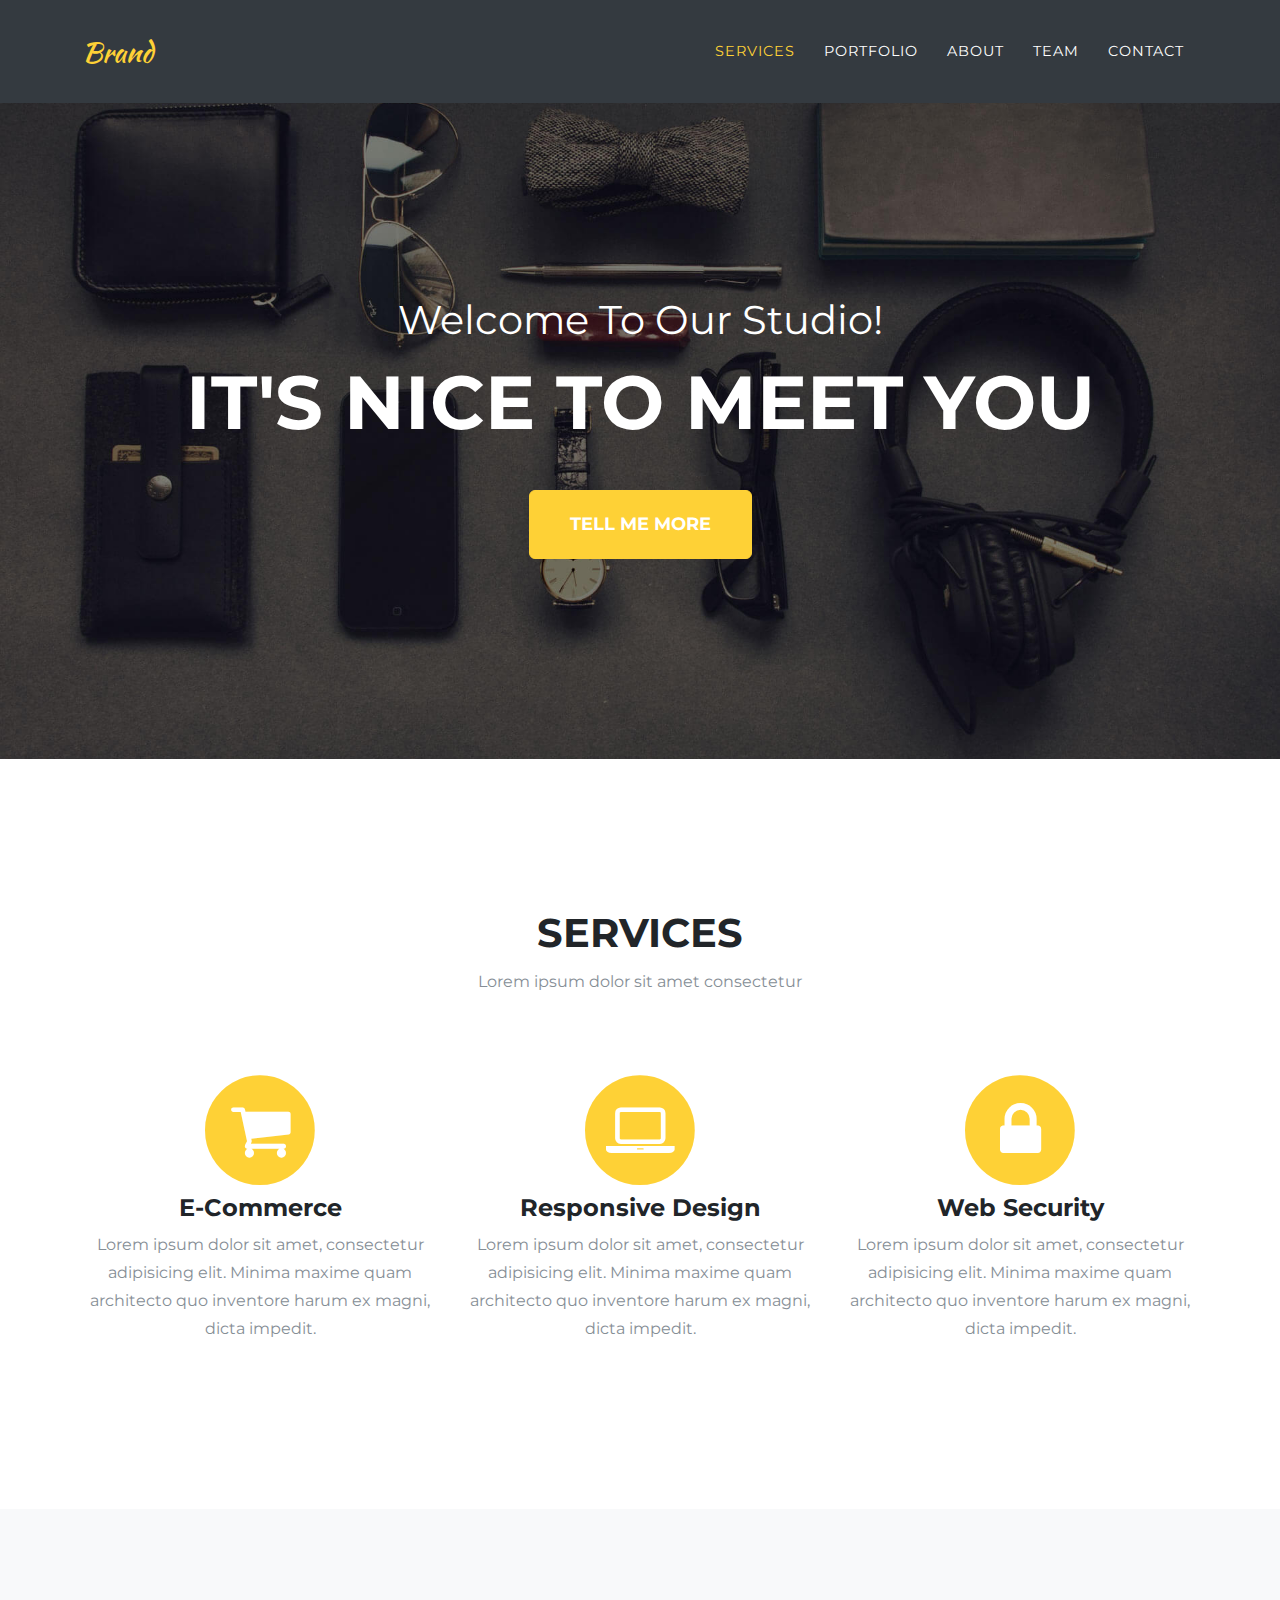
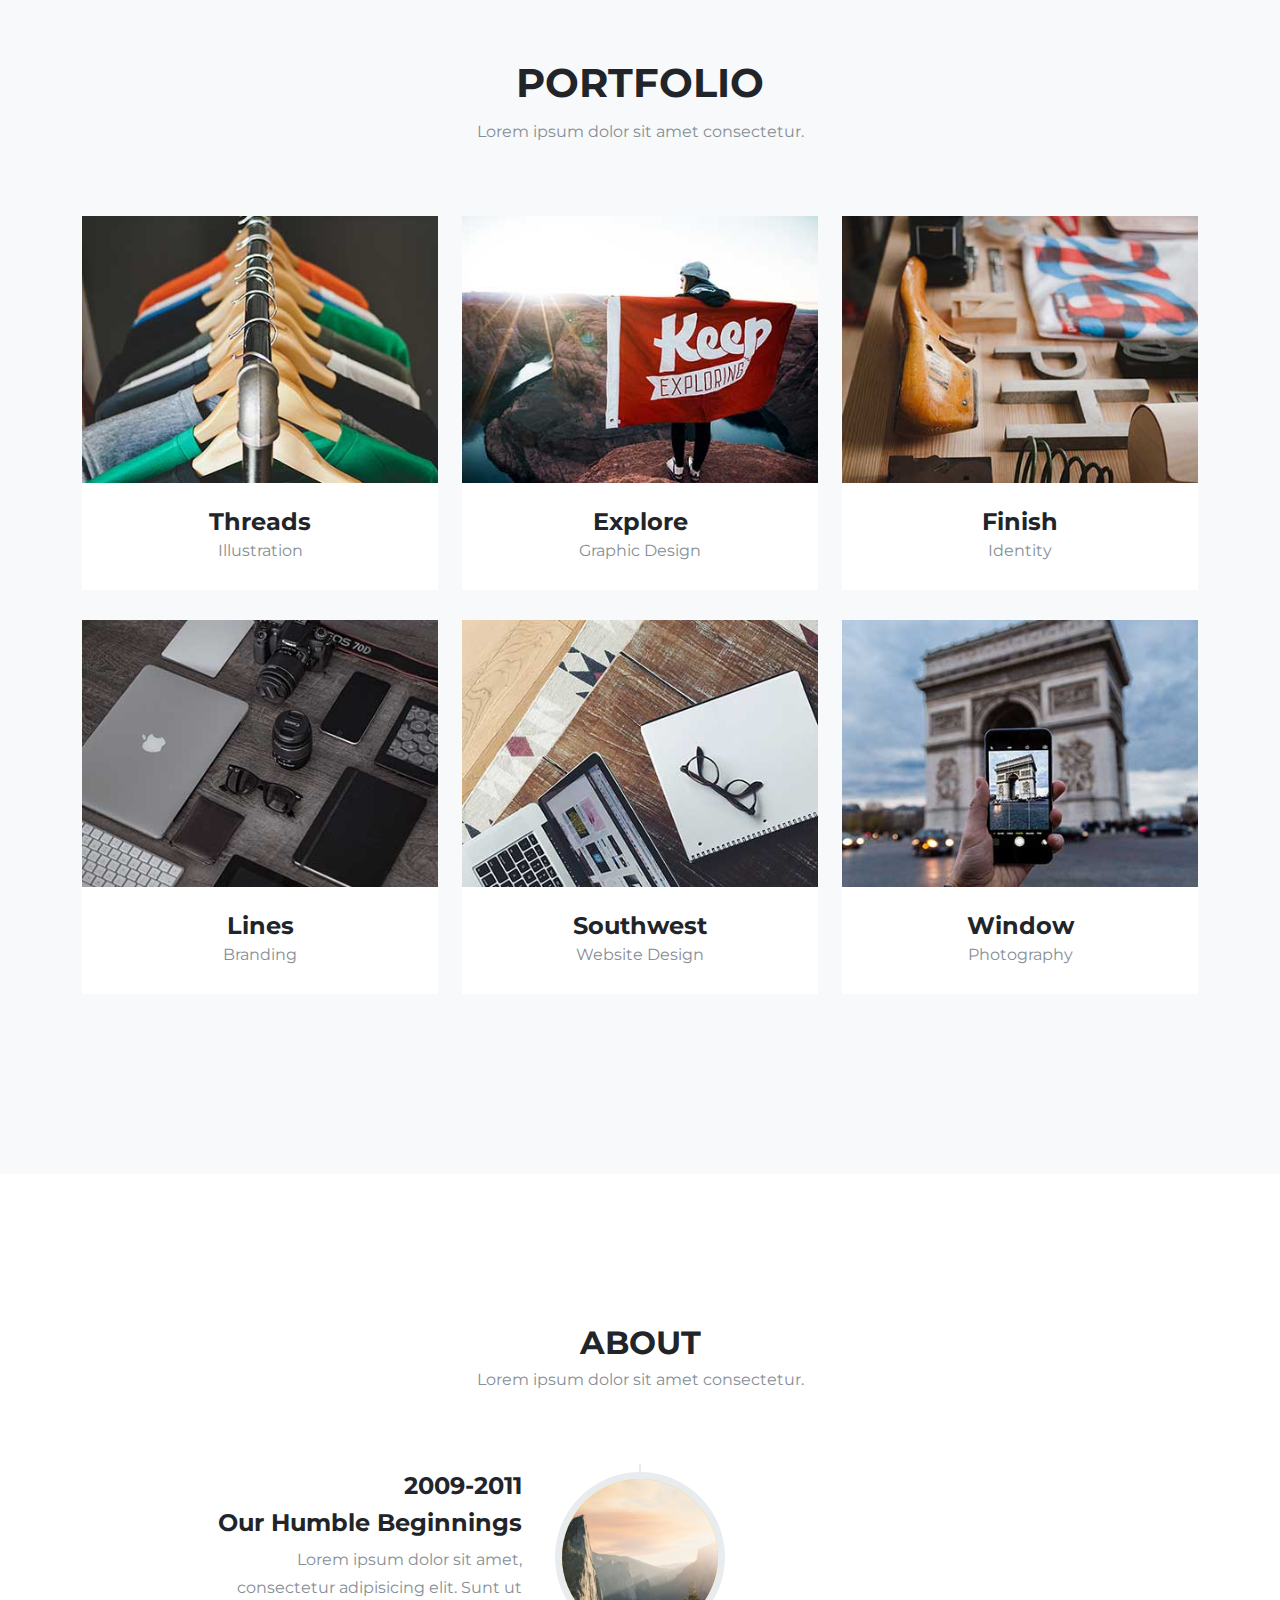
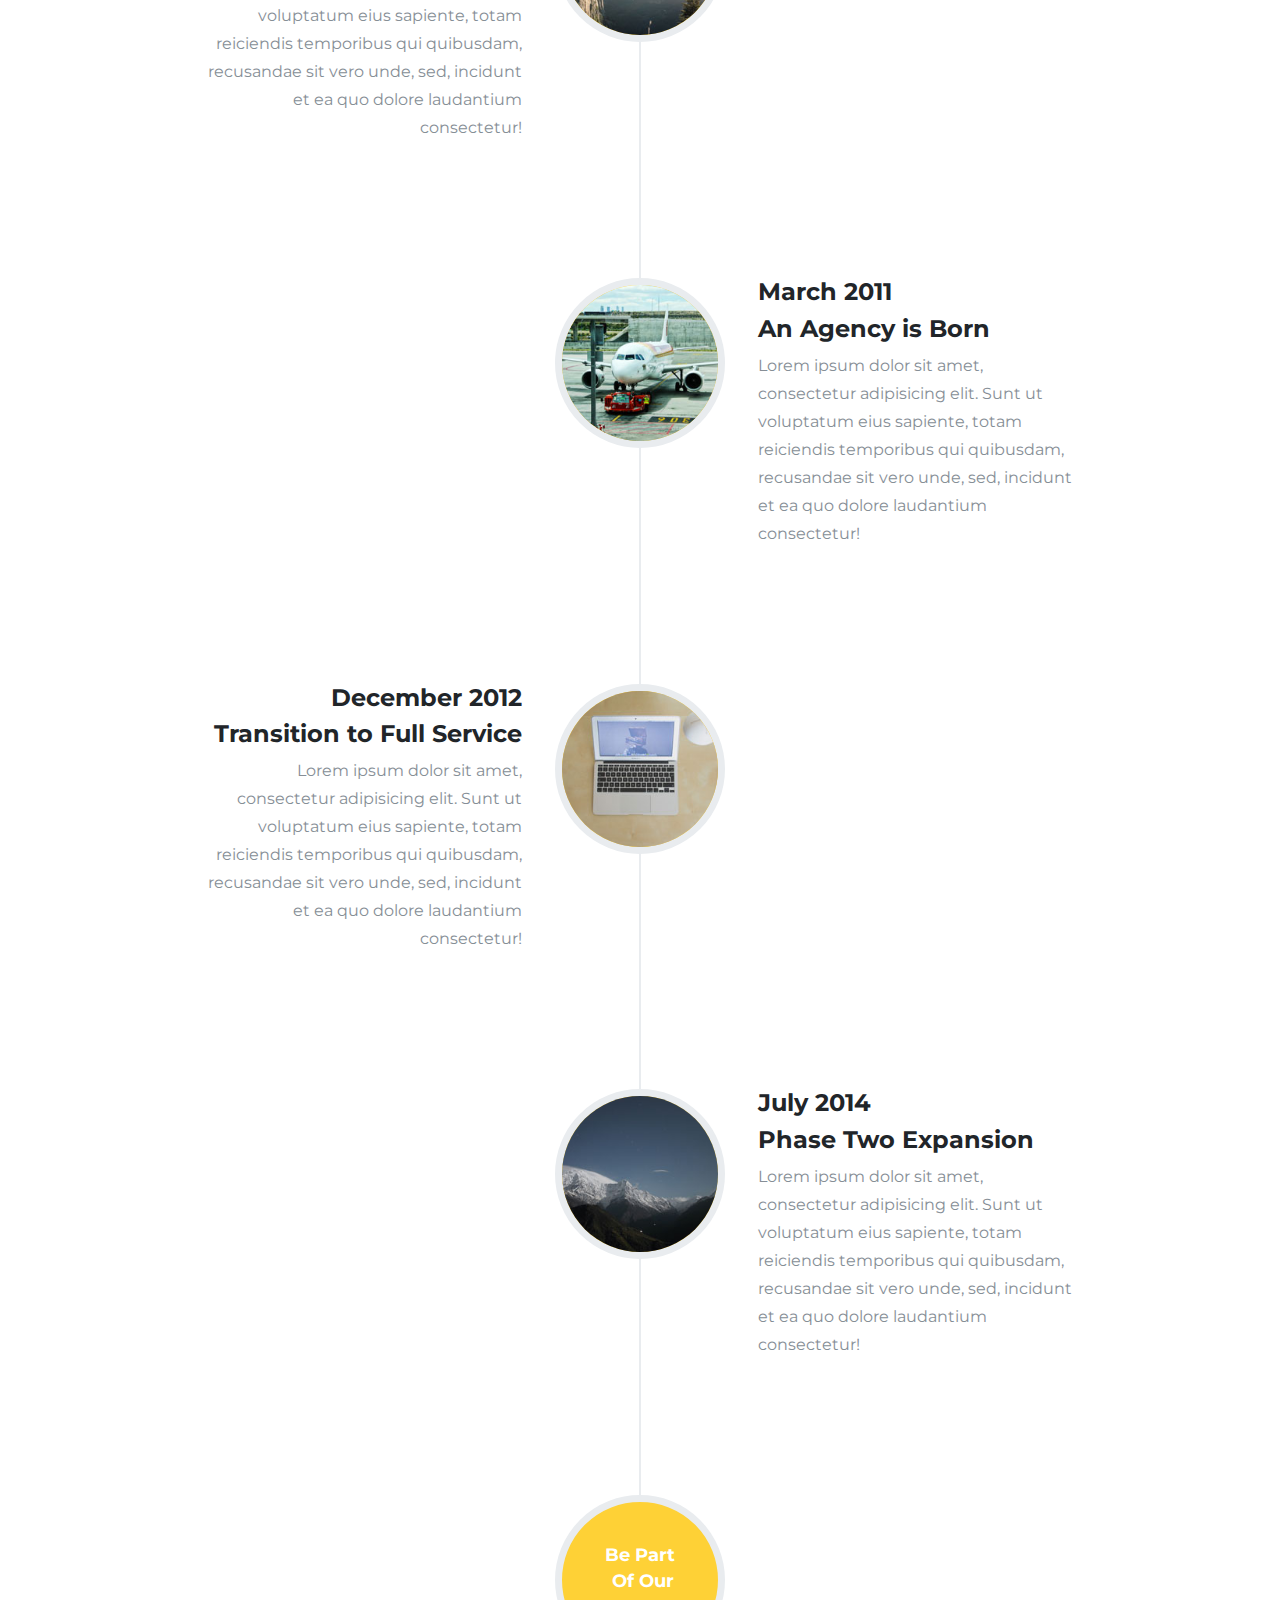
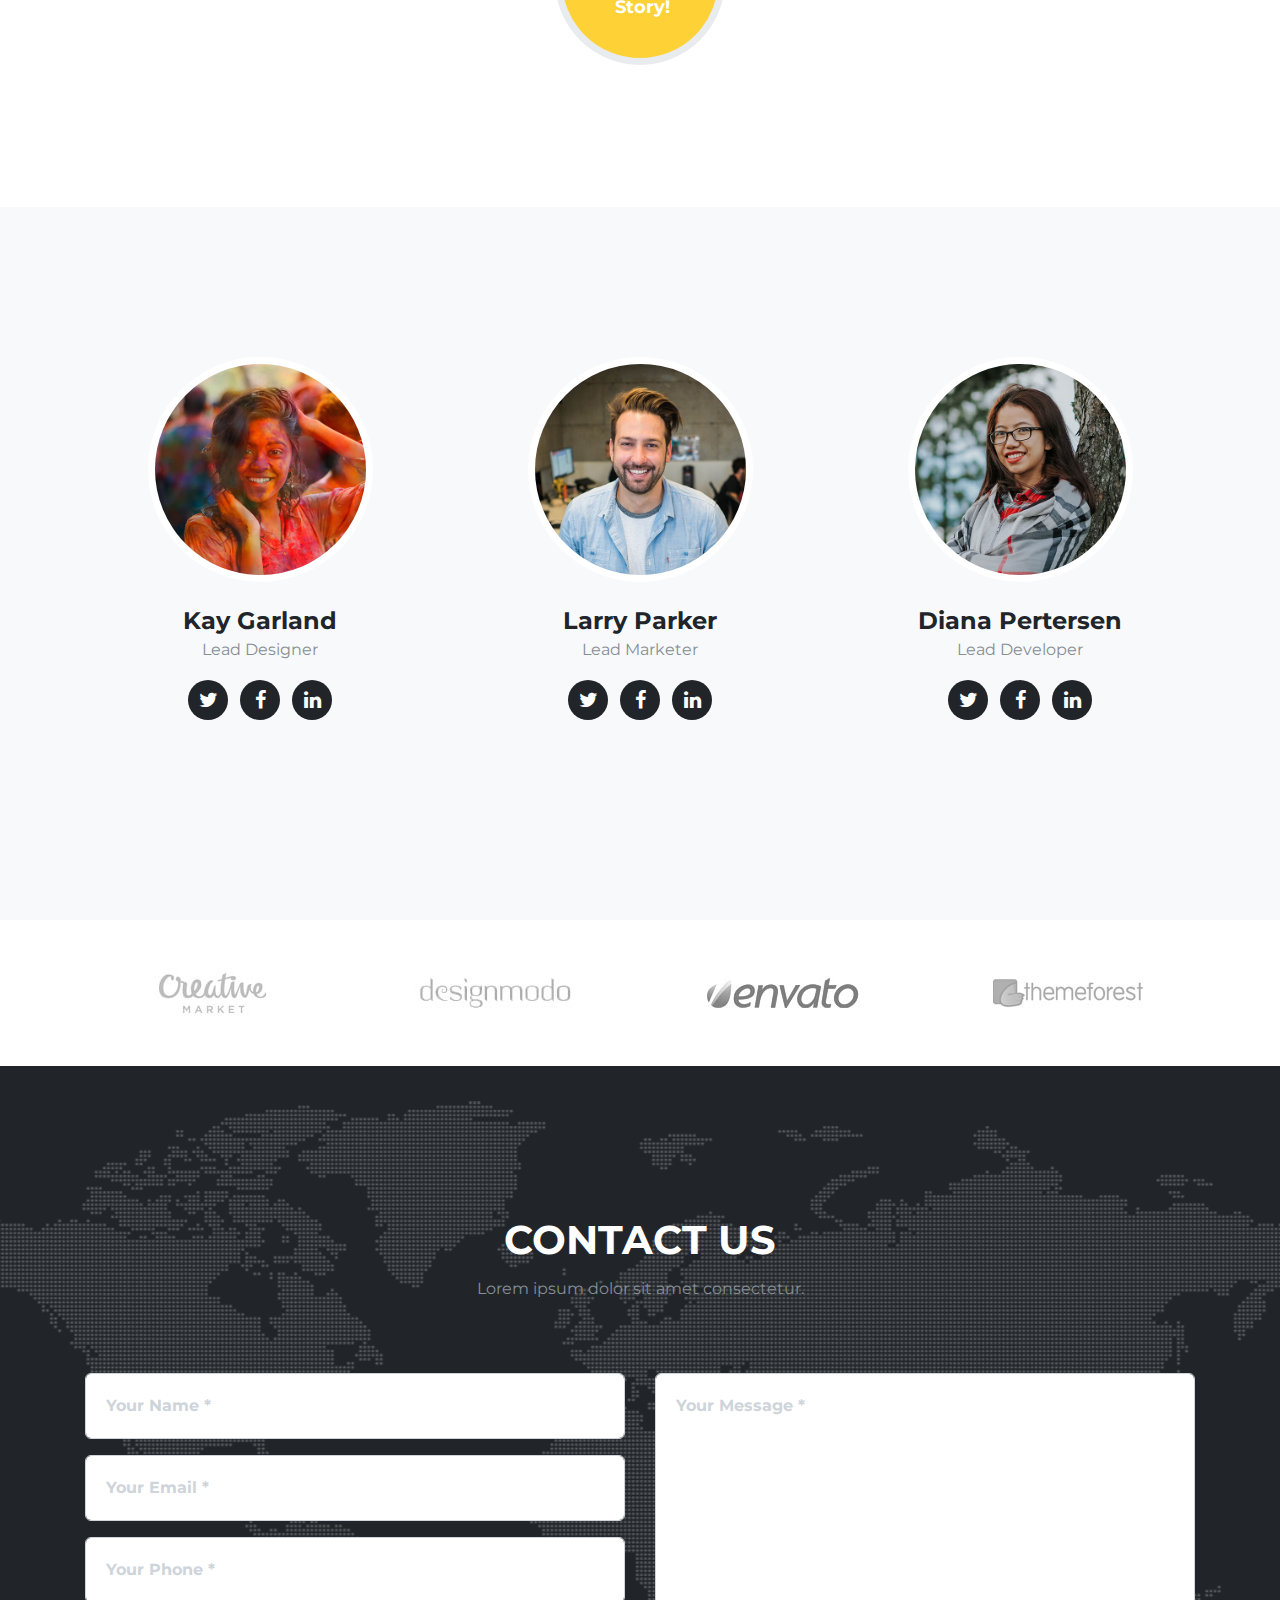
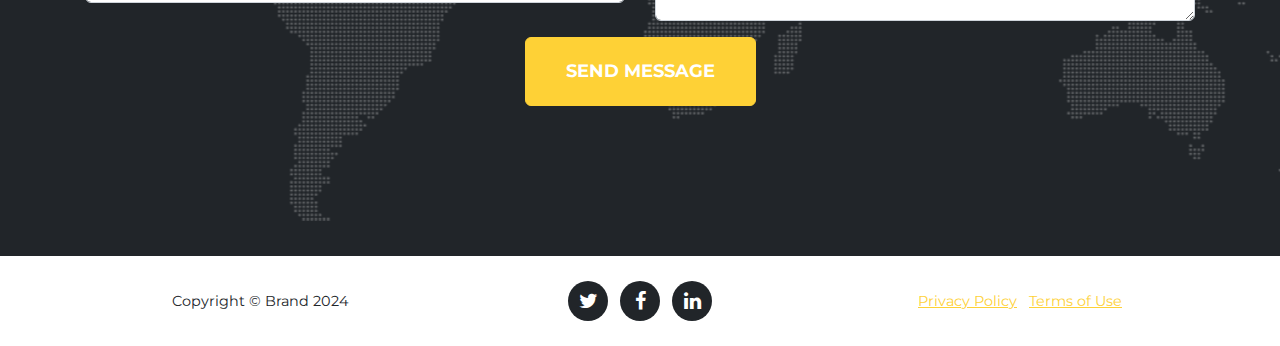
==== index.html @ 447de090 "first commit" ====
<!DOCTYPE html>
<html>

<head>
    <meta charset="utf-8">
    <meta name="viewport" content="width=device-width, initial-scale=1.0, shrink-to-fit=no">
    <title>Home - Brand</title>
    <link rel="stylesheet" href="assets/bootstrap/css/bootstrap.min.css">
    <link rel="stylesheet" href="https://cdnjs.cloudflare.com/ajax/libs/font-awesome/4.7.0/css/font-awesome.min.css">
    <link rel="stylesheet" href="assets/css/styles.min.css">
</head>

<body id="page-top" data-bs-spy="scroll" data-bs-target="#mainNav" data-bs-offset="54">
    <nav class="navbar navbar-dark navbar-expand-lg fixed-top bg-dark" id="mainNav">
        <div class="container"><a class="navbar-brand" href="#page-top">Brand</a><button data-bs-toggle="collapse" data-bs-target="#navbarResponsive" class="navbar-toggler navbar-toggler-right" type="button" aria-controls="navbarResponsive" aria-expanded="false" aria-label="Toggle navigation"><i class="fa fa-bars"></i></button>
            <div class="collapse navbar-collapse" id="navbarResponsive">
                <ul class="navbar-nav ms-auto text-uppercase">
                    <li class="nav-item"><a class="nav-link" href="#services">Services</a></li>
                    <li class="nav-item"><a class="nav-link" href="#portfolio">Portfolio</a></li>
                    <li class="nav-item"><a class="nav-link" href="#about">About</a></li>
                    <li class="nav-item"><a class="nav-link" href="#team">Team</a></li>
                    <li class="nav-item"><a class="nav-link" href="#contact">Contact</a></li>
                </ul>
            </div>
        </div>
    </nav>
    <header class="masthead" style="background-image:url('assets/img/header-bg.jpg');">
        <div class="container">
            <div class="intro-text">
                <div class="intro-lead-in"><span>Welcome To Our Studio!</span></div>
                <div class="intro-heading text-uppercase"><span>It's Nice To Meet You</span></div><a class="btn btn-primary btn-xl text-uppercase" role="button" href="#services">Tell mE more</a>
            </div>
        </div>
    </header>
    <section id="services">
        <div class="container">
            <div class="row">
                <div class="col-lg-12 text-center">
                    <h2 class="text-uppercase section-heading">Services</h2>
                    <h3 class="text-muted section-subheading">Lorem ipsum dolor sit amet consectetur</h3>
                </div>
            </div>
            <div class="row text-center">
                <div class="col-md-4"><span class="fa-stack fa-4x"><i class="fa fa-circle fa-stack-2x text-primary"></i><i class="fa fa-shopping-cart fa-stack-1x fa-inverse"></i></span>
                    <h4 class="section-heading">E-Commerce</h4>
                    <p class="text-muted">Lorem ipsum dolor sit amet, consectetur adipisicing elit. Minima maxime quam architecto quo inventore harum ex magni, dicta impedit.</p>
                </div>
                <div class="col-md-4"><span class="fa-stack fa-4x"><i class="fa fa-circle fa-stack-2x text-primary"></i><i class="fa fa-laptop fa-stack-1x fa-inverse"></i></span>
                    <h4 class="section-heading">Responsive Design</h4>
                    <p class="text-muted">Lorem ipsum dolor sit amet, consectetur adipisicing elit. Minima maxime quam architecto quo inventore harum ex magni, dicta impedit.</p>
                </div>
                <div class="col-md-4"><span class="fa-stack fa-4x"><i class="fa fa-circle fa-stack-2x text-primary"></i><i class="fa fa-lock fa-stack-1x fa-inverse"></i></span>
                    <h4 class="section-heading">Web Security</h4>
                    <p class="text-muted">Lorem ipsum dolor sit amet, consectetur adipisicing elit. Minima maxime quam architecto quo inventore harum ex magni, dicta impedit.</p>
                </div>
            </div>
        </div>
    </section>
    <section class="bg-light" id="portfolio">
        <div class="container">
            <div class="row">
                <div class="col-lg-12 text-center">
                    <h2 class="text-uppercase section-heading">Portfolio</h2>
                    <h3 class="text-muted section-subheading">Lorem ipsum dolor sit amet consectetur.</h3>
                </div>
            </div>
            <div class="row">
                <div class="col-sm-6 col-md-4 portfolio-item"><a class="portfolio-link" href="#portfolioModal1" data-bs-toggle="modal">
                        <div class="portfolio-hover">
                            <div class="portfolio-hover-content"><i class="fa fa-plus fa-3x"></i></div>
                        </div><img class="img-fluid" src="assets/img/portfolio/1-thumbnail.jpg">
                    </a>
                    <div class="portfolio-caption">
                        <h4>Threads</h4>
                        <p class="text-muted">Illustration</p>
                    </div>
                </div>
                <div class="col-sm-6 col-md-4 portfolio-item"><a class="portfolio-link" href="#portfolioModal2" data-bs-toggle="modal">
                        <div class="portfolio-hover">
                            <div class="portfolio-hover-content"><i class="fa fa-plus fa-3x"></i></div>
                        </div><img class="img-fluid" src="assets/img/portfolio/2-thumbnail.jpg">
                    </a>
                    <div class="portfolio-caption">
                        <h4>Explore</h4>
                        <p class="text-muted">Graphic Design</p>
                    </div>
                </div>
                <div class="col-sm-6 col-md-4 portfolio-item"><a class="portfolio-link" href="#portfolioModal3" data-bs-toggle="modal">
                        <div class="portfolio-hover">
                            <div class="portfolio-hover-content"><i class="fa fa-plus fa-3x"></i></div>
                        </div><img class="img-fluid" src="assets/img/portfolio/3-thumbnail.jpg">
                    </a>
                    <div class="portfolio-caption">
                        <h4>Finish</h4>
                        <p class="text-muted">Identity</p>
                    </div>
                </div>
                <div class="col-sm-6 col-md-4 portfolio-item"><a class="portfolio-link" href="#portfolioModal4" data-bs-toggle="modal">
                        <div class="portfolio-hover">
                            <div class="portfolio-hover-content"><i class="fa fa-plus fa-3x"></i></div>
                        </div><img class="img-fluid" src="assets/img/portfolio/4-thumbnail.jpg">
                    </a>
                    <div class="portfolio-caption">
                        <h4>Lines</h4>
                        <p class="text-muted">Branding</p>
                    </div>
                </div>
                <div class="col-sm-6 col-md-4 portfolio-item"><a class="portfolio-link" href="#portfolioModal5" data-bs-toggle="modal">
                        <div class="portfolio-hover">
                            <div class="portfolio-hover-content"><i class="fa fa-plus fa-3x"></i></div>
                        </div><img class="img-fluid" src="assets/img/portfolio/5-thumbnail.jpg">
                    </a>
                    <div class="portfolio-caption">
                        <h4>Southwest</h4>
                        <p class="text-muted">Website Design</p>
                    </div>
                </div>
                <div class="col-sm-6 col-md-4 portfolio-item"><a class="portfolio-link" href="#portfolioModal6" data-bs-toggle="modal">
                        <div class="portfolio-hover">
                            <div class="portfolio-hover-content"><i class="fa fa-plus fa-3x"></i></div>
                        </div><img class="img-fluid" src="assets/img/portfolio/6-thumbnail.jpg">
                    </a>
                    <div class="portfolio-caption">
                        <h4>Window</h4>
                        <p class="text-muted">Photography</p>
                    </div>
                </div>
            </div>
        </div>
    </section>
    <section id="about">
        <div class="container">
            <div class="row">
                <div class="col-lg-12 text-center">
                    <h2 class="text-uppercase">About</h2>
                    <h3 class="text-muted section-subheading">Lorem ipsum dolor sit amet consectetur.</h3>
                </div>
            </div>
            <div class="row">
                <div class="col-lg-12">
                    <ul class="list-group timeline">
                        <li class="list-group-item">
                            <div class="timeline-image"><img class="rounded-circle img-fluid" src="assets/img/about/1.jpg"></div>
                            <div class="timeline-panel">
                                <div class="timeline-heading">
                                    <h4>2009-2011</h4>
                                    <h4 class="subheading">Our Humble Beginnings</h4>
                                </div>
                                <div class="timeline-body">
                                    <p class="text-muted">Lorem ipsum dolor sit amet, consectetur adipisicing elit. Sunt ut voluptatum eius sapiente, totam reiciendis temporibus qui quibusdam, recusandae sit vero unde, sed, incidunt et ea quo dolore laudantium consectetur!</p>
                                </div>
                            </div>
                        </li>
                        <li class="list-group-item timeline-inverted">
                            <div class="timeline-image"><img class="rounded-circle img-fluid" src="assets/img/about/2.jpg"></div>
                            <div class="timeline-panel">
                                <div class="timeline-heading">
                                    <h4>March 2011</h4>
                                    <h4 class="subheading">An Agency is Born</h4>
                                </div>
                                <div class="timeline-body">
                                    <p class="text-muted">Lorem ipsum dolor sit amet, consectetur adipisicing elit. Sunt ut voluptatum eius sapiente, totam reiciendis temporibus qui quibusdam, recusandae sit vero unde, sed, incidunt et ea quo dolore laudantium consectetur!</p>
                                </div>
                            </div>
                        </li>
                        <li class="list-group-item">
                            <div class="timeline-image"><img class="rounded-circle img-fluid" src="assets/img/about/3.jpg"></div>
                            <div class="timeline-panel">
                                <div class="timeline-heading">
                                    <h4>December 2012</h4>
                                    <h4 class="subheading">Transition to Full Service</h4>
                                </div>
                                <div class="timeline-body">
                                    <p class="text-muted">Lorem ipsum dolor sit amet, consectetur adipisicing elit. Sunt ut voluptatum eius sapiente, totam reiciendis temporibus qui quibusdam, recusandae sit vero unde, sed, incidunt et ea quo dolore laudantium consectetur!</p>
                                </div>
                            </div>
                        </li>
                        <li class="list-group-item timeline-inverted">
                            <div class="timeline-image"><img class="rounded-circle img-fluid" src="assets/img/about/4.jpg"></div>
                            <div class="timeline-panel">
                                <div class="timeline-heading">
                                    <h4>July 2014</h4>
                                    <h4 class="subheading">Phase Two Expansion</h4>
                                </div>
                                <div class="timeline-body">
                                    <p class="text-muted">Lorem ipsum dolor sit amet, consectetur adipisicing elit. Sunt ut voluptatum eius sapiente, totam reiciendis temporibus qui quibusdam, recusandae sit vero unde, sed, incidunt et ea quo dolore laudantium consectetur!</p>
                                </div>
                            </div>
                        </li>
                        <li class="list-group-item timeline-inverted">
                            <div class="timeline-image">
                                <h4>Be Part<br>&nbsp;Of Our<br>&nbsp;Story!</h4>
                            </div>
                        </li>
                    </ul>
                </div>
            </div>
        </div>
    </section>
    <section class="bg-light" id="team">
        <div class="container">
            <div class="row">
                <div class="col-sm-4">
                    <div class="team-member"><img class="rounded-circle mx-auto" src="assets/img/team/1.jpg">
                        <h4>Kay Garland</h4>
                        <p class="text-muted">Lead Designer</p>
                        <ul class="list-inline social-buttons">
                            <li class="list-inline-item"><a href="#"><i class="fa fa-twitter"></i></a></li>
                            <li class="list-inline-item"><a href="#"><i class="fa fa-facebook"></i></a></li>
                            <li class="list-inline-item"><a href="#"><i class="fa fa-linkedin"></i></a></li>
                        </ul>
                    </div>
                </div>
                <div class="col-sm-4">
                    <div class="team-member"><img class="rounded-circle mx-auto" src="assets/img/team/2.jpg">
                        <h4>Larry Parker</h4>
                        <p class="text-muted">Lead Marketer</p>
                        <ul class="list-inline social-buttons">
                            <li class="list-inline-item"><a href="#"><i class="fa fa-twitter"></i></a></li>
                            <li class="list-inline-item"><a href="#"><i class="fa fa-facebook"></i></a></li>
                            <li class="list-inline-item"><a href="#"><i class="fa fa-linkedin"></i></a></li>
                        </ul>
                    </div>
                </div>
                <div class="col-sm-4">
                    <div class="team-member"><img class="rounded-circle mx-auto" src="assets/img/team/3.jpg">
                        <h4>Diana Pertersen</h4>
                        <p class="text-muted">Lead Developer</p>
                        <ul class="list-inline social-buttons">
                            <li class="list-inline-item"><a href="#"><i class="fa fa-twitter"></i></a></li>
                            <li class="list-inline-item"><a href="#"><i class="fa fa-facebook"></i></a></li>
                            <li class="list-inline-item"><a href="#"><i class="fa fa-linkedin"></i></a></li>
                        </ul>
                    </div>
                </div>
            </div>
        </div>
    </section>
    <section class="py-5">
        <div class="container">
            <div class="row">
                <div class="col-sm-6 col-md-3"><a href="#"><img class="img-fluid d-block mx-auto" src="assets/img/clients/creative-market.jpg"></a></div>
                <div class="col-sm-6 col-md-3"><a href="#"><img class="img-fluid d-block mx-auto" src="assets/img/clients/designmodo.jpg"></a></div>
                <div class="col-sm-6 col-md-3"><a href="#"><img class="img-fluid d-block mx-auto" src="assets/img/clients/envato.jpg"></a></div>
                <div class="col-sm-6 col-md-3"><a href="#"><img class="img-fluid d-block mx-auto" src="assets/img/clients/themeforest.jpg"></a></div>
            </div>
        </div>
    </section>
    <section id="contact" style="background-image:url('assets/img/map-image.png');">
        <div class="container">
            <div class="row">
                <div class="col-lg-12 text-center">
                    <h2 class="text-uppercase section-heading">Contact Us</h2>
                    <h3 class="text-muted section-subheading">Lorem ipsum dolor sit amet consectetur.</h3>
                </div>
            </div>
            <div class="row">
                <div class="col-lg-12">
                    <form id="contactForm" name="contactForm" novalidate="novalidate">
                        <div class="row">
                            <div class="col-md-6">
                                <div class="form-group mb-3"><input class="form-control" type="text" id="name" placeholder="Your Name *" required=""><small class="form-text text-danger flex-grow-1 help-block lead"></small></div>
                                <div class="form-group mb-3"><input class="form-control" type="email" id="email" placeholder="Your Email *" required=""><small class="form-text text-danger help-block lead"></small></div>
                                <div class="form-group mb-3"><input class="form-control" type="tel" placeholder="Your Phone *" required=""><small class="form-text text-danger help-block lead"></small></div>
                            </div>
                            <div class="col-md-6">
                                <div class="form-group mb-3"><textarea class="form-control" id="message" placeholder="Your Message *" required=""></textarea><small class="form-text text-danger help-block lead"></small></div>
                            </div>
                            <div class="w-100"></div>
                            <div class="col-lg-12 text-center">
                                <div id="success"></div><button class="btn btn-primary btn-xl text-uppercase" id="sendMessageButton" type="submit">Send Message</button>
                            </div>
                        </div>
                    </form>
                </div>
            </div>
        </div>
    </section>
    <footer>
        <div class="container">
            <div class="row">
                <div class="col-md-4"><span class="copyright">Copyright&nbsp;© Brand 2024</span></div>
                <div class="col-md-4">
                    <ul class="list-inline social-buttons">
                        <li class="list-inline-item"><a href="#"><i class="fa fa-twitter"></i></a></li>
                        <li class="list-inline-item"><a href="#"><i class="fa fa-facebook"></i></a></li>
                        <li class="list-inline-item"><a href="#"><i class="fa fa-linkedin"></i></a></li>
                    </ul>
                </div>
                <div class="col-md-4">
                    <ul class="list-inline quicklinks">
                        <li class="list-inline-item"><a href="#">Privacy Policy</a></li>
                        <li class="list-inline-item"><a href="#">Terms of Use</a></li>
                    </ul>
                </div>
            </div>
        </div>
    </footer>
    <div class="modal fade text-center portfolio-modal" role="dialog" tabindex="-1" id="portfolioModal1">
        <div class="modal-dialog modal-lg" role="document">
            <div class="modal-content">
                <div class="container">
                    <div class="row">
                        <div class="col-lg-8 mx-auto">
                            <div class="modal-body">
                                <h2 class="text-uppercase">Project Name</h2>
                                <p class="text-muted item-intro">Lorem ipsum dolor sit amet consectetur.</p><img class="img-fluid d-block mx-auto" src="assets/img/portfolio/1-full.jpg">
                                <p>Use this area to describe your project. Lorem ipsum dolor sit amet, consectetur adipisicing elit. Est blanditiis dolorem culpa incidunt minus dignissimos deserunt repellat aperiam quasi sunt officia expedita beatae cupiditate, maiores repudiandae, nostrum, reiciendis facere nemo!</p>
                                <ul class="list-unstyled">
                                    <li>Date: January 2017</li>
                                    <li>Client: Threads</li>
                                    <li>Category: Illustration</li>
                                </ul><button class="btn btn-primary" type="button" data-bs-dismiss="modal"><i class="fa fa-times"></i><span>&nbsp;Close Project</span></button>
                            </div>
                        </div>
                    </div>
                </div>
            </div>
        </div>
    </div>
    <div class="modal fade text-center portfolio-modal" role="dialog" tabindex="-1" id="portfolioModal2">
        <div class="modal-dialog modal-lg" role="document">
            <div class="modal-content">
                <div class="container">
                    <div class="row">
                        <div class="col-lg-8 mx-auto">
                            <div class="modal-body">
                                <h2 class="text-uppercase">Project Name</h2>
                                <p class="text-muted item-intro">Lorem ipsum dolor sit amet consectetur.</p><img class="img-fluid d-block mx-auto" src="assets/img/portfolio/2-full.jpg">
                                <p>Use this area to describe your project. Lorem ipsum dolor sit amet, consectetur adipisicing elit. Est blanditiis dolorem culpa incidunt minus dignissimos deserunt repellat aperiam quasi sunt officia expedita beatae cupiditate, maiores repudiandae, nostrum, reiciendis facere nemo!</p>
                                <ul class="list-unstyled">
                                    <li>Date: January 2017</li>
                                    <li>Client: Threads</li>
                                    <li>Category: Illustration</li>
                                </ul><button class="btn btn-primary" type="button" data-bs-dismiss="modal"><i class="fa fa-times"></i><span>&nbsp;Close Project</span></button>
                            </div>
                        </div>
                    </div>
                </div>
            </div>
        </div>
    </div>
    <div class="modal fade text-center portfolio-modal" role="dialog" tabindex="-1" id="portfolioModal3">
        <div class="modal-dialog modal-lg" role="document">
            <div class="modal-content">
                <div class="container">
                    <div class="row">
                        <div class="col-lg-8 mx-auto">
                            <div class="modal-body">
                                <h2 class="text-uppercase">Project Name</h2>
                                <p class="text-muted item-intro">Lorem ipsum dolor sit amet consectetur.</p><img class="img-fluid d-block mx-auto" src="assets/img/portfolio/3-full.jpg">
                                <p>Use this area to describe your project. Lorem ipsum dolor sit amet, consectetur adipisicing elit. Est blanditiis dolorem culpa incidunt minus dignissimos deserunt repellat aperiam quasi sunt officia expedita beatae cupiditate, maiores repudiandae, nostrum, reiciendis facere nemo!</p>
                                <ul class="list-unstyled">
                                    <li>Date: January 2017</li>
                                    <li>Client: Threads</li>
                                    <li>Category: Illustration</li>
                                </ul><button class="btn btn-primary" type="button" data-bs-dismiss="modal"><i class="fa fa-times"></i><span>&nbsp;Close Project</span></button>
                            </div>
                        </div>
                    </div>
                </div>
            </div>
        </div>
    </div>
    <div class="modal fade text-center portfolio-modal" role="dialog" tabindex="-1" id="portfolioModal4">
        <div class="modal-dialog modal-lg" role="document">
            <div class="modal-content">
                <div class="container">
                    <div class="row">
                        <div class="col-lg-8 mx-auto">
                            <div class="modal-body">
                                <h2 class="text-uppercase">Project Name</h2>
                                <p class="text-muted item-intro">Lorem ipsum dolor sit amet consectetur.</p><img class="img-fluid d-block mx-auto" src="assets/img/portfolio/4-full.jpg">
                                <p>Use this area to describe your project. Lorem ipsum dolor sit amet, consectetur adipisicing elit. Est blanditiis dolorem culpa incidunt minus dignissimos deserunt repellat aperiam quasi sunt officia expedita beatae cupiditate, maiores repudiandae, nostrum, reiciendis facere nemo!</p>
                                <ul class="list-unstyled">
                                    <li>Date: January 2017</li>
                                    <li>Client: Threads</li>
                                    <li>Category: Illustration</li>
                                </ul><button class="btn btn-primary" type="button" data-bs-dismiss="modal"><i class="fa fa-times"></i><span>&nbsp;Close Project</span></button>
                            </div>
                        </div>
                    </div>
                </div>
            </div>
        </div>
    </div>
    <div class="modal fade text-center portfolio-modal" role="dialog" tabindex="-1" id="portfolioModal5">
        <div class="modal-dialog modal-lg" role="document">
            <div class="modal-content">
                <div class="container">
                    <div class="row">
                        <div class="col-lg-8 mx-auto">
                            <div class="modal-body">
                                <h2 class="text-uppercase">Project Name</h2>
                                <p class="text-muted item-intro">Lorem ipsum dolor sit amet consectetur.</p><img class="img-fluid d-block mx-auto" src="assets/img/portfolio/5-full.jpg">
                                <p>Use this area to describe your project. Lorem ipsum dolor sit amet, consectetur adipisicing elit. Est blanditiis dolorem culpa incidunt minus dignissimos deserunt repellat aperiam quasi sunt officia expedita beatae cupiditate, maiores repudiandae, nostrum, reiciendis facere nemo!</p>
                                <ul class="list-unstyled">
                                    <li>Date: January 2017</li>
                                    <li>Client: Threads</li>
                                    <li>Category: Illustration</li>
                                </ul><button class="btn btn-primary" type="button" data-bs-dismiss="modal"><i class="fa fa-times"></i><span>&nbsp;Close Project</span></button>
                            </div>
                        </div>
                    </div>
                </div>
            </div>
        </div>
    </div>
    <div class="modal fade text-center portfolio-modal" role="dialog" tabindex="-1" id="portfolioModal6">
        <div class="modal-dialog modal-lg" role="document">
            <div class="modal-content">
                <div class="container">
                    <div class="row">
                        <div class="col-lg-8 mx-auto">
                            <div class="modal-body">
                                <h2 class="text-uppercase">Project Name</h2>
                                <p class="text-muted item-intro">Lorem ipsum dolor sit amet consectetur.</p><img class="img-fluid d-block mx-auto" src="assets/img/portfolio/6-full.jpg">
                                <p>Use this area to describe your project. Lorem ipsum dolor sit amet, consectetur adipisicing elit. Est blanditiis dolorem culpa incidunt minus dignissimos deserunt repellat aperiam quasi sunt officia expedita beatae cupiditate, maiores repudiandae, nostrum, reiciendis facere nemo!</p>
                                <ul class="list-unstyled">
                                    <li>Date: January 2017</li>
                                    <li>Client: Threads</li>
                                    <li>Category: Illustration</li>
                                </ul><button class="btn btn-primary" type="button" data-bs-dismiss="modal"><i class="fa fa-times"></i><span>&nbsp;Close Project</span></button>
                            </div>
                        </div>
                    </div>
                </div>
            </div>
        </div>
    </div>
    <script src="https://cdn.jsdelivr.net/npm/bootstrap@5.2.0/dist/js/bootstrap.bundle.min.js"></script>
    <script src="assets/js/script.min.js"></script>
</body>

</html>
---- assets/css/styles.min.css ----
@font-face{font-family:'Kaushan Script';src:url(../../assets/fonts//s/kaushanscript/v16/vm8vdRfvXFLG3OLnsO15WYS5DG72wNJHMw.woff2) format('woff2');font-weight:400;font-style:normal;font-display:swap;unicode-range:U+0100-02AF,U+0304,U+0308,U+0329,U+1E00-1E9F,U+1EF2-1EFF,U+2020,U+20A0-20AB,U+20AD-20CF,U+2113,U+2C60-2C7F,U+A720-A7FF}@font-face{font-family:'Kaushan Script';src:url(../../assets/fonts//s/kaushanscript/v16/vm8vdRfvXFLG3OLnsO15WYS5DG74wNI.woff2) format('woff2');font-weight:400;font-style:normal;font-display:swap;unicode-range:U+0000-00FF,U+0131,U+0152-0153,U+02BB-02BC,U+02C6,U+02DA,U+02DC,U+0304,U+0308,U+0329,U+2000-206F,U+2074,U+20AC,U+2122,U+2191,U+2193,U+2212,U+2215,U+FEFF,U+FFFD}@font-face{font-family:Montserrat;src:url(../../assets/fonts//s/montserrat/v26/JTUSjIg1_i6t8kCHKm459WRhyzbi.woff2) format('woff2');font-weight:400;font-style:normal;font-display:swap;unicode-range:U+0460-052F,U+1C80-1C88,U+20B4,U+2DE0-2DFF,U+A640-A69F,U+FE2E-FE2F}@font-face{font-family:Montserrat;src:url(../../assets/fonts//s/montserrat/v26/JTUSjIg1_i6t8kCHKm459W1hyzbi.woff2) format('woff2');font-weight:400;font-style:normal;font-display:swap;unicode-range:U+0301,U+0400-045F,U+0490-0491,U+04B0-04B1,U+2116}@font-face{font-family:Montserrat;src:url(../../assets/fonts//s/montserrat/v26/JTUSjIg1_i6t8kCHKm459WZhyzbi.woff2) format('woff2');font-weight:400;font-style:normal;font-display:swap;unicode-range:U+0102-0103,U+0110-0111,U+0128-0129,U+0168-0169,U+01A0-01A1,U+01AF-01B0,U+0300-0301,U+0303-0304,U+0308-0309,U+0323,U+0329,U+1EA0-1EF9,U+20AB}@font-face{font-family:Montserrat;src:url(../../assets/fonts//s/montserrat/v26/JTUSjIg1_i6t8kCHKm459Wdhyzbi.woff2) format('woff2');font-weight:400;font-style:normal;font-display:swap;unicode-range:U+0100-02AF,U+0304,U+0308,U+0329,U+1E00-1E9F,U+1EF2-1EFF,U+2020,U+20A0-20AB,U+20AD-20CF,U+2113,U+2C60-2C7F,U+A720-A7FF}@font-face{font-family:Montserrat;src:url(../../assets/fonts//s/montserrat/v26/JTUSjIg1_i6t8kCHKm459Wlhyw.woff2) format('woff2');font-weight:400;font-style:normal;font-display:swap;unicode-range:U+0000-00FF,U+0131,U+0152-0153,U+02BB-02BC,U+02C6,U+02DA,U+02DC,U+0304,U+0308,U+0329,U+2000-206F,U+2074,U+20AC,U+2122,U+2191,U+2193,U+2212,U+2215,U+FEFF,U+FFFD}@font-face{font-family:Montserrat;src:url(../../assets/fonts//s/montserrat/v26/JTUSjIg1_i6t8kCHKm459WRhyzbi.woff2) format('woff2');font-weight:700;font-style:normal;font-display:swap;unicode-range:U+0460-052F,U+1C80-1C88,U+20B4,U+2DE0-2DFF,U+A640-A69F,U+FE2E-FE2F}@font-face{font-family:Montserrat;src:url(../../assets/fonts//s/montserrat/v26/JTUSjIg1_i6t8kCHKm459W1hyzbi.woff2) format('woff2');font-weight:700;font-style:normal;font-display:swap;unicode-range:U+0301,U+0400-045F,U+0490-0491,U+04B0-04B1,U+2116}@font-face{font-family:Montserrat;src:url(../../assets/fonts//s/montserrat/v26/JTUSjIg1_i6t8kCHKm459WZhyzbi.woff2) format('woff2');font-weight:700;font-style:normal;font-display:swap;unicode-range:U+0102-0103,U+0110-0111,U+0128-0129,U+0168-0169,U+01A0-01A1,U+01AF-01B0,U+0300-0301,U+0303-0304,U+0308-0309,U+0323,U+0329,U+1EA0-1EF9,U+20AB}@font-face{font-family:Montserrat;src:url(../../assets/fonts//s/montserrat/v26/JTUSjIg1_i6t8kCHKm459Wdhyzbi.woff2) format('woff2');font-weight:700;font-style:normal;font-display:swap;unicode-range:U+0100-02AF,U+0304,U+0308,U+0329,U+1E00-1E9F,U+1EF2-1EFF,U+2020,U+20A0-20AB,U+20AD-20CF,U+2113,U+2C60-2C7F,U+A720-A7FF}@font-face{font-family:Montserrat;src:url(../../assets/fonts//s/montserrat/v26/JTUSjIg1_i6t8kCHKm459Wlhyw.woff2) format('woff2');font-weight:700;font-style:normal;font-display:swap;unicode-range:U+0000-00FF,U+0131,U+0152-0153,U+02BB-02BC,U+02C6,U+02DA,U+02DC,U+0304,U+0308,U+0329,U+2000-206F,U+2074,U+20AC,U+2122,U+2191,U+2193,U+2212,U+2215,U+FEFF,U+FFFD}
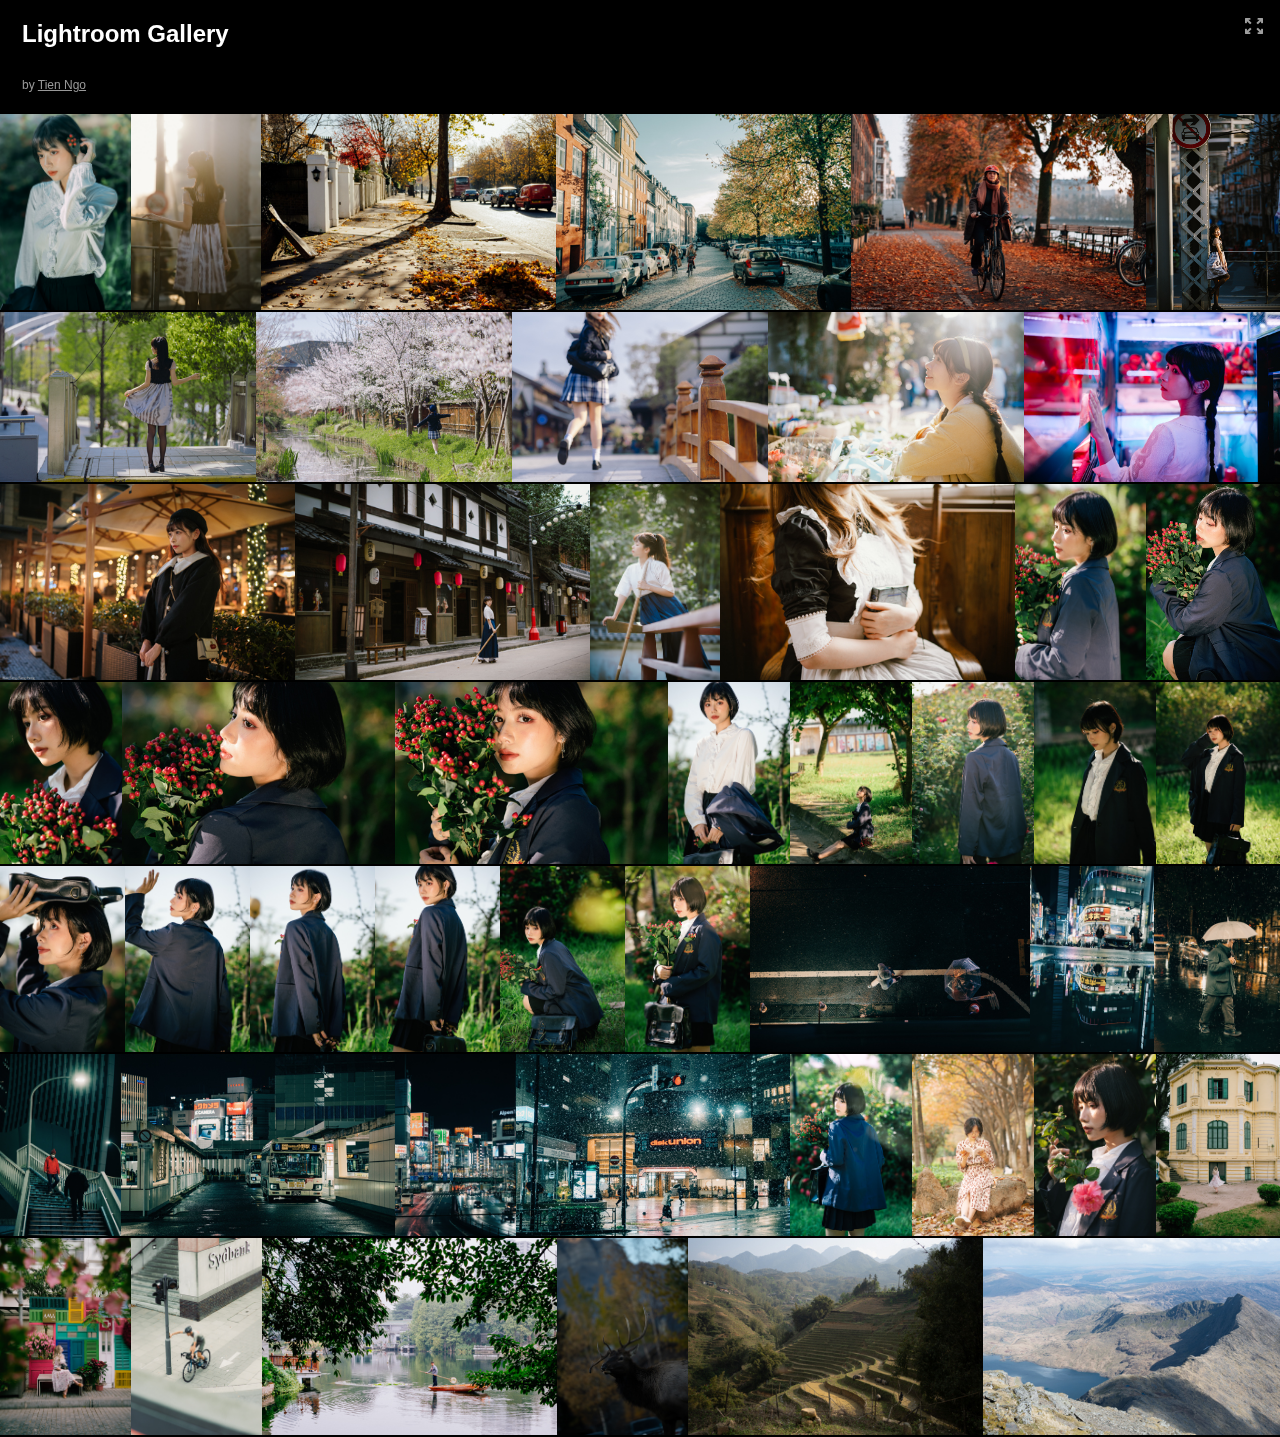
==== commit 295d20e8: "update gallery" ====
--- a/index.html
+++ b/index.html
@@ -1,435 +1,477 @@
 <!DOCTYPE html>
-<html>
-
+<!--[if lt IE 7]>
+<html class="no-js lt-ie9 lt-ie8 lt-ie7" xmlns:lr="http://adobe.com/lrg/0.0"> <![endif]-->
+<!--[if IE 7]>
+<html class="no-js lt-ie9 lt-ie8" xmlns:lr="http://adobe.com/lrg/0.0"> <![endif]-->
+<!--[if IE 8]>
+<html class="no-js lt-ie9" xmlns:lr="http://adobe.com/lrg/0.0"> <![endif]-->
+<!--[if gt IE 8]><!-->
+<html class="no-js" xmlns:lr="http://adobe.com/lrg/0.0"> <!--<![endif]-->
 <head>
     <meta charset="utf-8">
-    <meta name="viewport" content="width=device-width, initial-scale=1.0, shrink-to-fit=no">
-    <title>Home - Brand</title>
-    <link rel="stylesheet" href="assets/bootstrap/css/bootstrap.min.css">
-    <link rel="stylesheet" href="https://cdnjs.cloudflare.com/ajax/libs/font-awesome/4.7.0/css/font-awesome.min.css">
-    <link rel="stylesheet" href="assets/css/styles.min.css">
+    <meta http-equiv="X-UA-Compatible" content="IE=edge">
+    <title>Lightroom Gallery</title>
+    <meta name="description" content="">
+    <meta name="viewport" content="width=device-width, initial-scale=1">
+    <link rel="stylesheet" type="text/css" href="assets/css/normalize.css">
+    <link rel="stylesheet" type="text/css" href="assets/css/main.css">
+    <link rel="stylesheet" type="text/css" media="screen" title="Custom Settings" href="assets/css/custom.css">
+    <script src="assets/js/libs/modernizr.custom.23122.js"></script>
 </head>
+<body class="has-header row-spacing-sm" data-pagination-style="scroll" data-target-row-height="200">
+<header class="is-fixed">
+    <div class="background"></div>
+    <div class="meta-left">
+        <p id="galleryTitle" class="title">Lightroom Gallery</p>
+        <p id="galleryAuthor" class="author">by <a id="galleryAuthorURL"
+                                                   href="https://www.facebook.com/profile.php?id=100010431690702"
+                                                   target="_blank">Tien Ngo</a></p>
+    </div>
+    <div class="meta-right">
 
-<body id="page-top" data-bs-spy="scroll" data-bs-target="#mainNav" data-bs-offset="54">
-    <nav class="navbar navbar-dark navbar-expand-lg fixed-top bg-dark" id="mainNav">
-        <div class="container"><a class="navbar-brand" href="#page-top">Brand</a><button data-bs-toggle="collapse" data-bs-target="#navbarResponsive" class="navbar-toggler navbar-toggler-right" type="button" aria-controls="navbarResponsive" aria-expanded="false" aria-label="Toggle navigation"><i class="fa fa-bars"></i></button>
-            <div class="collapse navbar-collapse" id="navbarResponsive">
-                <ul class="navbar-nav ms-auto text-uppercase">
-                    <li class="nav-item"><a class="nav-link" href="#services">Services</a></li>
-                    <li class="nav-item"><a class="nav-link" href="#portfolio">Portfolio</a></li>
-                    <li class="nav-item"><a class="nav-link" href="#about">About</a></li>
-                    <li class="nav-item"><a class="nav-link" href="#team">Team</a></li>
-                    <li class="nav-item"><a class="nav-link" href="#contact">Contact</a></li>
-                </ul>
+    </div>
+    <ul class="gallery-meta">
+        <li id="buttonFullscreen" title="Fullscreen Mode">
+            <div class="icon">
+                <svg version="1.1" id="svgIconFullscreen" xmlns="http://www.w3.org/2000/svg"
+                     xmlns:xlink="http://www.w3.org/1999/xlink" x="0px" y="0px" viewBox="0 0 18 16"
+                     style="enable-background:new 0 0 18 16;" xml:space="preserve">
+                        <g>
+                            <path class="custom-colorable" d="M5.3871,9.95599C5.19136,9.76858,4.99176,9.85763,4.79376,10.0472l-2.86173,2.74138v-1.55466
+                                c0-0.25257-0.21387-0.45733-0.47767-0.45733H0.47767C0.21387,10.7766,0,10.98136,0,11.23393v3.37367v0.93511
+                                C0,15.79524,0.21387,16,0.47767,16h0.97668h3.5238c0.26377,0,0.47764-0.20476,0.47764-0.45729v-0.93511
+                                c0-0.25254-0.21387-0.45733-0.47764-0.45733H3.34554l2.86694-2.7451c0.198-0.18957,0.30914-0.44923,0.11342-0.63664L5.3871,9.95599
+                                z"/>
+                            <path class="custom-colorable" d="M17.52233,10.7766h-0.97672c-0.26377,0-0.47764,0.20476-0.47764,0.45733v1.55466l-2.86172-2.74138
+                                c-0.198-0.18957-0.39764-0.27862-0.59335-0.09121l-0.93879,0.81254c-0.19575,0.18741-0.08458,0.44707,0.11342,0.63664
+                                l2.8669,2.7451h-1.63258c-0.26377,0-0.47764,0.20479-0.47764,0.45733v0.93511c0,0.25254,0.21387,0.45729,0.47764,0.45729h3.52376
+                                h0.97672C17.7861,16,18,15.79524,18,15.54271v-0.93511v-3.37367C18,10.98136,17.7861,10.7766,17.52233,10.7766z"/>
+                            <path class="custom-colorable" d="M3.34554,1.84973h1.63262c0.26377,0,0.47764-0.20479,0.47764-0.45733V0.45733C5.45579,0.20476,5.24193,0,4.97815,0h-3.5238
+                                H0.47767C0.21387,0,0,0.20476,0,0.45733v0.93508v3.3737C0,5.01864,0.21387,5.2234,0.47767,5.2234h0.97668
+                                c0.26381,0,0.47767-0.20476,0.47767-0.45729V3.21142L4.79376,5.9528c0.198,0.18957,0.3976,0.27862,0.59335,0.09121l0.93879-0.81254
+                                C6.52161,5.04409,6.41048,4.7844,6.21247,4.59483L3.34554,1.84973z"/>
+                            <path class="custom-colorable" d="M17.52233,0h-0.97672h-3.52376c-0.26377,0-0.47764,0.20476-0.47764,0.45733v0.93508
+                                c0,0.25254,0.21387,0.45733,0.47764,0.45733h1.63258l-2.8669,2.7451c-0.19801,0.18957-0.30917,0.44926-0.11342,0.63663
+                                l0.93879,0.81254c0.19571,0.18741,0.39535,0.09836,0.59335-0.09121l2.86172-2.74138V4.7661
+                                c0,0.25254,0.21387,0.45729,0.47764,0.45729h0.97672C17.7861,5.2234,18,5.01864,18,4.7661v-3.3737V0.45733
+                                C18,0.20476,17.7861,0,17.52233,0z"/>
+                        </g>
+                        </svg>
+            </div>
+        </li>
+    </ul>
+</header>
+<div id="thumbnailContainer">
+    <div class="thumbnails"></div>
+</div>
+<div id="loupeContainer" class="show-corners">
+    <div class="background"></div>
+    <div class="image-container"></div>
+    <div class="side-navigation">
+        <div class="hotspot" id="hotspotPrevLoupe">
+            <div class="button" id="buttonPrevSideLoupe">
+                <svg version="1.1" baseProfile="basic" id="svgIconPrevSideLoupe" xmlns="http://www.w3.org/2000/svg"
+                     xmlns:xlink="http://www.w3.org/1999/xlink" x="0px" y="0px" width="50px" height="50px"
+                     viewBox="0 0 50 50" xml:space="preserve"><path class="icon custom-colorable" fill="#231F20" d="M0,0l0,50h50V0L0,0z M18.491,25.05l9.707-9.264c0.418-0.399,1.092-0.403,1.506-0.008l1.498,1.43c0.413,0.395,0.41,1.039-0.009,1.438l-6.765,6.456l6.613,6.31c0.41,0.392,0.414,1.024,0.008,1.412l-1.471,1.404c-0.406,0.387-1.068,0.384-1.479-0.008l-6.612-6.311L18.491,25.05z"/></svg>
             </div>
         </div>
-    </nav>
-    <header class="masthead" style="background-image:url('assets/img/header-bg.jpg');">
-        <div class="container">
-            <div class="intro-text">
-                <div class="intro-lead-in"><span>Welcome To Our Studio!</span></div>
-                <div class="intro-heading text-uppercase"><span>It's Nice To Meet You</span></div><a class="btn btn-primary btn-xl text-uppercase" role="button" href="#services">Tell mE more</a>
+        <div class="hotspot" id="hotspotNextLoupe">
+            <div class="button" id="buttonNextSideLoupe">
+                <svg version="1.1" baseProfile="basic" id="svgIconNextSideLoupe" xmlns="http://www.w3.org/2000/svg"
+                     xmlns:xlink="http://www.w3.org/1999/xlink" x="0px" y="0px" width="50px" height="50px"
+                     viewBox="0 0 50 50" xml:space="preserve">
+                            <path class="icon custom-colorable" fill="#231F20"
+                                  d="M0,0v50h50V0H0z M28.513,27.909l-6.612,6.311c-0.411,0.392-1.073,0.395-1.479,0.008l-1.471-1.404 c-0.406-0.388-0.402-1.02,0.008-1.412l6.613-6.31l-6.765-6.456c-0.419-0.399-0.422-1.043-0.009-1.438l1.498-1.43 c0.414-0.395,1.088-0.391,1.506,0.008l9.707,9.264L28.513,27.909z"/>
+                        </svg>
             </div>
         </div>
-    </header>
-    <section id="services">
-        <div class="container">
-            <div class="row">
-                <div class="col-lg-12 text-center">
-                    <h2 class="text-uppercase section-heading">Services</h2>
-                    <h3 class="text-muted section-subheading">Lorem ipsum dolor sit amet consectetur</h3>
-                </div>
-            </div>
-            <div class="row text-center">
-                <div class="col-md-4"><span class="fa-stack fa-4x"><i class="fa fa-circle fa-stack-2x text-primary"></i><i class="fa fa-shopping-cart fa-stack-1x fa-inverse"></i></span>
-                    <h4 class="section-heading">E-Commerce</h4>
-                    <p class="text-muted">Lorem ipsum dolor sit amet, consectetur adipisicing elit. Minima maxime quam architecto quo inventore harum ex magni, dicta impedit.</p>
-                </div>
-                <div class="col-md-4"><span class="fa-stack fa-4x"><i class="fa fa-circle fa-stack-2x text-primary"></i><i class="fa fa-laptop fa-stack-1x fa-inverse"></i></span>
-                    <h4 class="section-heading">Responsive Design</h4>
-                    <p class="text-muted">Lorem ipsum dolor sit amet, consectetur adipisicing elit. Minima maxime quam architecto quo inventore harum ex magni, dicta impedit.</p>
-                </div>
-                <div class="col-md-4"><span class="fa-stack fa-4x"><i class="fa fa-circle fa-stack-2x text-primary"></i><i class="fa fa-lock fa-stack-1x fa-inverse"></i></span>
-                    <h4 class="section-heading">Web Security</h4>
-                    <p class="text-muted">Lorem ipsum dolor sit amet, consectetur adipisicing elit. Minima maxime quam architecto quo inventore harum ex magni, dicta impedit.</p>
-                </div>
-            </div>
-        </div>
-    </section>
-    <section class="bg-light" id="portfolio">
-        <div class="container">
-            <div class="row">
-                <div class="col-lg-12 text-center">
-                    <h2 class="text-uppercase section-heading">Portfolio</h2>
-                    <h3 class="text-muted section-subheading">Lorem ipsum dolor sit amet consectetur.</h3>
-                </div>
-            </div>
-            <div class="row">
-                <div class="col-sm-6 col-md-4 portfolio-item"><a class="portfolio-link" href="#portfolioModal1" data-bs-toggle="modal">
-                        <div class="portfolio-hover">
-                            <div class="portfolio-hover-content"><i class="fa fa-plus fa-3x"></i></div>
-                        </div><img class="img-fluid" src="assets/img/portfolio/1-thumbnail.jpg">
-                    </a>
-                    <div class="portfolio-caption">
-                        <h4>Threads</h4>
-                        <p class="text-muted">Illustration</p>
-                    </div>
-                </div>
-                <div class="col-sm-6 col-md-4 portfolio-item"><a class="portfolio-link" href="#portfolioModal2" data-bs-toggle="modal">
-                        <div class="portfolio-hover">
-                            <div class="portfolio-hover-content"><i class="fa fa-plus fa-3x"></i></div>
-                        </div><img class="img-fluid" src="assets/img/portfolio/2-thumbnail.jpg">
-                    </a>
-                    <div class="portfolio-caption">
-                        <h4>Explore</h4>
-                        <p class="text-muted">Graphic Design</p>
-                    </div>
-                </div>
-                <div class="col-sm-6 col-md-4 portfolio-item"><a class="portfolio-link" href="#portfolioModal3" data-bs-toggle="modal">
-                        <div class="portfolio-hover">
-                            <div class="portfolio-hover-content"><i class="fa fa-plus fa-3x"></i></div>
-                        </div><img class="img-fluid" src="assets/img/portfolio/3-thumbnail.jpg">
-                    </a>
-                    <div class="portfolio-caption">
-                        <h4>Finish</h4>
-                        <p class="text-muted">Identity</p>
-                    </div>
-                </div>
-                <div class="col-sm-6 col-md-4 portfolio-item"><a class="portfolio-link" href="#portfolioModal4" data-bs-toggle="modal">
-                        <div class="portfolio-hover">
-                            <div class="portfolio-hover-content"><i class="fa fa-plus fa-3x"></i></div>
-                        </div><img class="img-fluid" src="assets/img/portfolio/4-thumbnail.jpg">
-                    </a>
-                    <div class="portfolio-caption">
-                        <h4>Lines</h4>
-                        <p class="text-muted">Branding</p>
-                    </div>
-                </div>
-                <div class="col-sm-6 col-md-4 portfolio-item"><a class="portfolio-link" href="#portfolioModal5" data-bs-toggle="modal">
-                        <div class="portfolio-hover">
-                            <div class="portfolio-hover-content"><i class="fa fa-plus fa-3x"></i></div>
-                        </div><img class="img-fluid" src="assets/img/portfolio/5-thumbnail.jpg">
-                    </a>
-                    <div class="portfolio-caption">
-                        <h4>Southwest</h4>
-                        <p class="text-muted">Website Design</p>
-                    </div>
-                </div>
-                <div class="col-sm-6 col-md-4 portfolio-item"><a class="portfolio-link" href="#portfolioModal6" data-bs-toggle="modal">
-                        <div class="portfolio-hover">
-                            <div class="portfolio-hover-content"><i class="fa fa-plus fa-3x"></i></div>
-                        </div><img class="img-fluid" src="assets/img/portfolio/6-thumbnail.jpg">
-                    </a>
-                    <div class="portfolio-caption">
-                        <h4>Window</h4>
-                        <p class="text-muted">Photography</p>
-                    </div>
-                </div>
-            </div>
-        </div>
-    </section>
-    <section id="about">
-        <div class="container">
-            <div class="row">
-                <div class="col-lg-12 text-center">
-                    <h2 class="text-uppercase">About</h2>
-                    <h3 class="text-muted section-subheading">Lorem ipsum dolor sit amet consectetur.</h3>
-                </div>
-            </div>
-            <div class="row">
-                <div class="col-lg-12">
-                    <ul class="list-group timeline">
-                        <li class="list-group-item">
-                            <div class="timeline-image"><img class="rounded-circle img-fluid" src="assets/img/about/1.jpg"></div>
-                            <div class="timeline-panel">
-                                <div class="timeline-heading">
-                                    <h4>2009-2011</h4>
-                                    <h4 class="subheading">Our Humble Beginnings</h4>
-                                </div>
-                                <div class="timeline-body">
-                                    <p class="text-muted">Lorem ipsum dolor sit amet, consectetur adipisicing elit. Sunt ut voluptatum eius sapiente, totam reiciendis temporibus qui quibusdam, recusandae sit vero unde, sed, incidunt et ea quo dolore laudantium consectetur!</p>
-                                </div>
-                            </div>
-                        </li>
-                        <li class="list-group-item timeline-inverted">
-                            <div class="timeline-image"><img class="rounded-circle img-fluid" src="assets/img/about/2.jpg"></div>
-                            <div class="timeline-panel">
-                                <div class="timeline-heading">
-                                    <h4>March 2011</h4>
-                                    <h4 class="subheading">An Agency is Born</h4>
-                                </div>
-                                <div class="timeline-body">
-                                    <p class="text-muted">Lorem ipsum dolor sit amet, consectetur adipisicing elit. Sunt ut voluptatum eius sapiente, totam reiciendis temporibus qui quibusdam, recusandae sit vero unde, sed, incidunt et ea quo dolore laudantium consectetur!</p>
-                                </div>
-                            </div>
-                        </li>
-                        <li class="list-group-item">
-                            <div class="timeline-image"><img class="rounded-circle img-fluid" src="assets/img/about/3.jpg"></div>
-                            <div class="timeline-panel">
-                                <div class="timeline-heading">
-                                    <h4>December 2012</h4>
-                                    <h4 class="subheading">Transition to Full Service</h4>
-                                </div>
-                                <div class="timeline-body">
-                                    <p class="text-muted">Lorem ipsum dolor sit amet, consectetur adipisicing elit. Sunt ut voluptatum eius sapiente, totam reiciendis temporibus qui quibusdam, recusandae sit vero unde, sed, incidunt et ea quo dolore laudantium consectetur!</p>
-                                </div>
-                            </div>
-                        </li>
-                        <li class="list-group-item timeline-inverted">
-                            <div class="timeline-image"><img class="rounded-circle img-fluid" src="assets/img/about/4.jpg"></div>
-                            <div class="timeline-panel">
-                                <div class="timeline-heading">
-                                    <h4>July 2014</h4>
-                                    <h4 class="subheading">Phase Two Expansion</h4>
-                                </div>
-                                <div class="timeline-body">
-                                    <p class="text-muted">Lorem ipsum dolor sit amet, consectetur adipisicing elit. Sunt ut voluptatum eius sapiente, totam reiciendis temporibus qui quibusdam, recusandae sit vero unde, sed, incidunt et ea quo dolore laudantium consectetur!</p>
-                                </div>
-                            </div>
-                        </li>
-                        <li class="list-group-item timeline-inverted">
-                            <div class="timeline-image">
-                                <h4>Be Part<br>&nbsp;Of Our<br>&nbsp;Story!</h4>
-                            </div>
-                        </li>
-                    </ul>
-                </div>
-            </div>
-        </div>
-    </section>
-    <section class="bg-light" id="team">
-        <div class="container">
-            <div class="row">
-                <div class="col-sm-4">
-                    <div class="team-member"><img class="rounded-circle mx-auto" src="assets/img/team/1.jpg">
-                        <h4>Kay Garland</h4>
-                        <p class="text-muted">Lead Designer</p>
-                        <ul class="list-inline social-buttons">
-                            <li class="list-inline-item"><a href="#"><i class="fa fa-twitter"></i></a></li>
-                            <li class="list-inline-item"><a href="#"><i class="fa fa-facebook"></i></a></li>
-                            <li class="list-inline-item"><a href="#"><i class="fa fa-linkedin"></i></a></li>
-                        </ul>
-                    </div>
-                </div>
-                <div class="col-sm-4">
-                    <div class="team-member"><img class="rounded-circle mx-auto" src="assets/img/team/2.jpg">
-                        <h4>Larry Parker</h4>
-                        <p class="text-muted">Lead Marketer</p>
-                        <ul class="list-inline social-buttons">
-                            <li class="list-inline-item"><a href="#"><i class="fa fa-twitter"></i></a></li>
-                            <li class="list-inline-item"><a href="#"><i class="fa fa-facebook"></i></a></li>
-                            <li class="list-inline-item"><a href="#"><i class="fa fa-linkedin"></i></a></li>
-                        </ul>
-                    </div>
-                </div>
-                <div class="col-sm-4">
-                    <div class="team-member"><img class="rounded-circle mx-auto" src="assets/img/team/3.jpg">
-                        <h4>Diana Pertersen</h4>
-                        <p class="text-muted">Lead Developer</p>
-                        <ul class="list-inline social-buttons">
-                            <li class="list-inline-item"><a href="#"><i class="fa fa-twitter"></i></a></li>
-                            <li class="list-inline-item"><a href="#"><i class="fa fa-facebook"></i></a></li>
-                            <li class="list-inline-item"><a href="#"><i class="fa fa-linkedin"></i></a></li>
-                        </ul>
-                    </div>
-                </div>
-            </div>
-        </div>
-    </section>
-    <section class="py-5">
-        <div class="container">
-            <div class="row">
-                <div class="col-sm-6 col-md-3"><a href="#"><img class="img-fluid d-block mx-auto" src="assets/img/clients/creative-market.jpg"></a></div>
-                <div class="col-sm-6 col-md-3"><a href="#"><img class="img-fluid d-block mx-auto" src="assets/img/clients/designmodo.jpg"></a></div>
-                <div class="col-sm-6 col-md-3"><a href="#"><img class="img-fluid d-block mx-auto" src="assets/img/clients/envato.jpg"></a></div>
-                <div class="col-sm-6 col-md-3"><a href="#"><img class="img-fluid d-block mx-auto" src="assets/img/clients/themeforest.jpg"></a></div>
-            </div>
-        </div>
-    </section>
-    <section id="contact" style="background-image:url('assets/img/map-image.png');">
-        <div class="container">
-            <div class="row">
-                <div class="col-lg-12 text-center">
-                    <h2 class="text-uppercase section-heading">Contact Us</h2>
-                    <h3 class="text-muted section-subheading">Lorem ipsum dolor sit amet consectetur.</h3>
-                </div>
-            </div>
-            <div class="row">
-                <div class="col-lg-12">
-                    <form id="contactForm" name="contactForm" novalidate="novalidate">
-                        <div class="row">
-                            <div class="col-md-6">
-                                <div class="form-group mb-3"><input class="form-control" type="text" id="name" placeholder="Your Name *" required=""><small class="form-text text-danger flex-grow-1 help-block lead"></small></div>
-                                <div class="form-group mb-3"><input class="form-control" type="email" id="email" placeholder="Your Email *" required=""><small class="form-text text-danger help-block lead"></small></div>
-                                <div class="form-group mb-3"><input class="form-control" type="tel" placeholder="Your Phone *" required=""><small class="form-text text-danger help-block lead"></small></div>
-                            </div>
-                            <div class="col-md-6">
-                                <div class="form-group mb-3"><textarea class="form-control" id="message" placeholder="Your Message *" required=""></textarea><small class="form-text text-danger help-block lead"></small></div>
-                            </div>
-                            <div class="w-100"></div>
-                            <div class="col-lg-12 text-center">
-                                <div id="success"></div><button class="btn btn-primary btn-xl text-uppercase" id="sendMessageButton" type="submit">Send Message</button>
-                            </div>
-                        </div>
-                    </form>
-                </div>
-            </div>
-        </div>
-    </section>
-    <footer>
-        <div class="container">
-            <div class="row">
-                <div class="col-md-4"><span class="copyright">Copyright&nbsp;© Brand 2024</span></div>
-                <div class="col-md-4">
-                    <ul class="list-inline social-buttons">
-                        <li class="list-inline-item"><a href="#"><i class="fa fa-twitter"></i></a></li>
-                        <li class="list-inline-item"><a href="#"><i class="fa fa-facebook"></i></a></li>
-                        <li class="list-inline-item"><a href="#"><i class="fa fa-linkedin"></i></a></li>
-                    </ul>
-                </div>
-                <div class="col-md-4">
-                    <ul class="list-inline quicklinks">
-                        <li class="list-inline-item"><a href="#">Privacy Policy</a></li>
-                        <li class="list-inline-item"><a href="#">Terms of Use</a></li>
-                    </ul>
-                </div>
-            </div>
-        </div>
-    </footer>
-    <div class="modal fade text-center portfolio-modal" role="dialog" tabindex="-1" id="portfolioModal1">
-        <div class="modal-dialog modal-lg" role="document">
-            <div class="modal-content">
-                <div class="container">
-                    <div class="row">
-                        <div class="col-lg-8 mx-auto">
-                            <div class="modal-body">
-                                <h2 class="text-uppercase">Project Name</h2>
-                                <p class="text-muted item-intro">Lorem ipsum dolor sit amet consectetur.</p><img class="img-fluid d-block mx-auto" src="assets/img/portfolio/1-full.jpg">
-                                <p>Use this area to describe your project. Lorem ipsum dolor sit amet, consectetur adipisicing elit. Est blanditiis dolorem culpa incidunt minus dignissimos deserunt repellat aperiam quasi sunt officia expedita beatae cupiditate, maiores repudiandae, nostrum, reiciendis facere nemo!</p>
-                                <ul class="list-unstyled">
-                                    <li>Date: January 2017</li>
-                                    <li>Client: Threads</li>
-                                    <li>Category: Illustration</li>
-                                </ul><button class="btn btn-primary" type="button" data-bs-dismiss="modal"><i class="fa fa-times"></i><span>&nbsp;Close Project</span></button>
-                            </div>
-                        </div>
-                    </div>
-                </div>
-            </div>
-        </div>
-    </div>
-    <div class="modal fade text-center portfolio-modal" role="dialog" tabindex="-1" id="portfolioModal2">
-        <div class="modal-dialog modal-lg" role="document">
-            <div class="modal-content">
-                <div class="container">
-                    <div class="row">
-                        <div class="col-lg-8 mx-auto">
-                            <div class="modal-body">
-                                <h2 class="text-uppercase">Project Name</h2>
-                                <p class="text-muted item-intro">Lorem ipsum dolor sit amet consectetur.</p><img class="img-fluid d-block mx-auto" src="assets/img/portfolio/2-full.jpg">
-                                <p>Use this area to describe your project. Lorem ipsum dolor sit amet, consectetur adipisicing elit. Est blanditiis dolorem culpa incidunt minus dignissimos deserunt repellat aperiam quasi sunt officia expedita beatae cupiditate, maiores repudiandae, nostrum, reiciendis facere nemo!</p>
-                                <ul class="list-unstyled">
-                                    <li>Date: January 2017</li>
-                                    <li>Client: Threads</li>
-                                    <li>Category: Illustration</li>
-                                </ul><button class="btn btn-primary" type="button" data-bs-dismiss="modal"><i class="fa fa-times"></i><span>&nbsp;Close Project</span></button>
-                            </div>
-                        </div>
-                    </div>
-                </div>
-            </div>
-        </div>
-    </div>
-    <div class="modal fade text-center portfolio-modal" role="dialog" tabindex="-1" id="portfolioModal3">
-        <div class="modal-dialog modal-lg" role="document">
-            <div class="modal-content">
-                <div class="container">
-                    <div class="row">
-                        <div class="col-lg-8 mx-auto">
-                            <div class="modal-body">
-                                <h2 class="text-uppercase">Project Name</h2>
-                                <p class="text-muted item-intro">Lorem ipsum dolor sit amet consectetur.</p><img class="img-fluid d-block mx-auto" src="assets/img/portfolio/3-full.jpg">
-                                <p>Use this area to describe your project. Lorem ipsum dolor sit amet, consectetur adipisicing elit. Est blanditiis dolorem culpa incidunt minus dignissimos deserunt repellat aperiam quasi sunt officia expedita beatae cupiditate, maiores repudiandae, nostrum, reiciendis facere nemo!</p>
-                                <ul class="list-unstyled">
-                                    <li>Date: January 2017</li>
-                                    <li>Client: Threads</li>
-                                    <li>Category: Illustration</li>
-                                </ul><button class="btn btn-primary" type="button" data-bs-dismiss="modal"><i class="fa fa-times"></i><span>&nbsp;Close Project</span></button>
-                            </div>
-                        </div>
-                    </div>
-                </div>
-            </div>
-        </div>
-    </div>
-    <div class="modal fade text-center portfolio-modal" role="dialog" tabindex="-1" id="portfolioModal4">
-        <div class="modal-dialog modal-lg" role="document">
-            <div class="modal-content">
-                <div class="container">
-                    <div class="row">
-                        <div class="col-lg-8 mx-auto">
-                            <div class="modal-body">
-                                <h2 class="text-uppercase">Project Name</h2>
-                                <p class="text-muted item-intro">Lorem ipsum dolor sit amet consectetur.</p><img class="img-fluid d-block mx-auto" src="assets/img/portfolio/4-full.jpg">
-                                <p>Use this area to describe your project. Lorem ipsum dolor sit amet, consectetur adipisicing elit. Est blanditiis dolorem culpa incidunt minus dignissimos deserunt repellat aperiam quasi sunt officia expedita beatae cupiditate, maiores repudiandae, nostrum, reiciendis facere nemo!</p>
-                                <ul class="list-unstyled">
-                                    <li>Date: January 2017</li>
-                                    <li>Client: Threads</li>
-                                    <li>Category: Illustration</li>
-                                </ul><button class="btn btn-primary" type="button" data-bs-dismiss="modal"><i class="fa fa-times"></i><span>&nbsp;Close Project</span></button>
-                            </div>
-                        </div>
-                    </div>
-                </div>
-            </div>
-        </div>
-    </div>
-    <div class="modal fade text-center portfolio-modal" role="dialog" tabindex="-1" id="portfolioModal5">
-        <div class="modal-dialog modal-lg" role="document">
-            <div class="modal-content">
-                <div class="container">
-                    <div class="row">
-                        <div class="col-lg-8 mx-auto">
-                            <div class="modal-body">
-                                <h2 class="text-uppercase">Project Name</h2>
-                                <p class="text-muted item-intro">Lorem ipsum dolor sit amet consectetur.</p><img class="img-fluid d-block mx-auto" src="assets/img/portfolio/5-full.jpg">
-                                <p>Use this area to describe your project. Lorem ipsum dolor sit amet, consectetur adipisicing elit. Est blanditiis dolorem culpa incidunt minus dignissimos deserunt repellat aperiam quasi sunt officia expedita beatae cupiditate, maiores repudiandae, nostrum, reiciendis facere nemo!</p>
-                                <ul class="list-unstyled">
-                                    <li>Date: January 2017</li>
-                                    <li>Client: Threads</li>
-                                    <li>Category: Illustration</li>
-                                </ul><button class="btn btn-primary" type="button" data-bs-dismiss="modal"><i class="fa fa-times"></i><span>&nbsp;Close Project</span></button>
-                            </div>
-                        </div>
-                    </div>
-                </div>
-            </div>
-        </div>
-    </div>
-    <div class="modal fade text-center portfolio-modal" role="dialog" tabindex="-1" id="portfolioModal6">
-        <div class="modal-dialog modal-lg" role="document">
-            <div class="modal-content">
-                <div class="container">
-                    <div class="row">
-                        <div class="col-lg-8 mx-auto">
-                            <div class="modal-body">
-                                <h2 class="text-uppercase">Project Name</h2>
-                                <p class="text-muted item-intro">Lorem ipsum dolor sit amet consectetur.</p><img class="img-fluid d-block mx-auto" src="assets/img/portfolio/6-full.jpg">
-                                <p>Use this area to describe your project. Lorem ipsum dolor sit amet, consectetur adipisicing elit. Est blanditiis dolorem culpa incidunt minus dignissimos deserunt repellat aperiam quasi sunt officia expedita beatae cupiditate, maiores repudiandae, nostrum, reiciendis facere nemo!</p>
-                                <ul class="list-unstyled">
-                                    <li>Date: January 2017</li>
-                                    <li>Client: Threads</li>
-                                    <li>Category: Illustration</li>
-                                </ul><button class="btn btn-primary" type="button" data-bs-dismiss="modal"><i class="fa fa-times"></i><span>&nbsp;Close Project</span></button>
-                            </div>
-                        </div>
-                    </div>
-                </div>
-            </div>
-        </div>
-    </div>
-    <script src="https://cdn.jsdelivr.net/npm/bootstrap@5.2.0/dist/js/bootstrap.bundle.min.js"></script>
-    <script src="assets/js/script.min.js"></script>
+    </div>
+    <div class="lateral-nav-container">
+        <ul class="lateral-nav">
+            <li id="buttonPrev">
+                <svg version="1.1" id="svgIconPrevLoupe" xmlns="http://www.w3.org/2000/svg"
+                     xmlns:xlink="http://www.w3.org/1999/xlink" x="0px" y="0px" viewBox="0 0 45 45"
+                     style="enable-background:new 0 0 45 45;" xml:space="preserve">
+                            <style type="text/css">
+                                .st0 {
+                                    fill-rule: evenodd;
+                                    clip-rule: evenodd;
+                                    fill: #231F20;
+                                }
+                            </style>
+                    <path class="icon custom-colorable" d="M25.20105,14.76864l-8.2004,7.773l2.5314,2.3992l5.5858,5.2952c0.3469,0.3289,0.9064,0.3318,1.2497,0.0065
+                                l1.2431-1.1783c0.3429-0.3252,0.3398-0.8555-0.0071-1.1846l-5.5864-5.2948l5.7149-5.4171c0.3535-0.3349,0.3568-0.875,0.0074-1.2063
+                                l-1.2657-1.1995C26.12435,14.43064,25.55435,14.43354,25.20105,14.76864z"/>
+                        </svg>
+            </li>
+            <li class="count"><span id="countCurrent"></span> of <span id="countTotal"></span></li>
+            <li id="buttonNext">
+                <svg version="1.1" id="svgIconNextLoupe" xmlns="http://www.w3.org/2000/svg"
+                     xmlns:xlink="http://www.w3.org/1999/xlink" x="0px" y="0px" viewBox="0 0 45 45"
+                     style="enable-background:new 0 0 45 45;" xml:space="preserve">
+                            <style type="text/css">
+                                .st0 {
+                                    fill-rule: evenodd;
+                                    clip-rule: evenodd;
+                                    fill: #231F20;
+                                }
+                            </style>
+                    <path class="icon custom-colorable" d="M19.79895,14.76864l8.2004,7.773l-2.5314,2.3992l-5.5858,5.2952c-0.3469,0.3289-0.9064,0.3318-1.2497,0.0065
+                                l-1.2431-1.1783c-0.3429-0.3252-0.3398-0.8555,0.0071-1.1846l5.5864-5.2948l-5.7149-5.4171
+                                c-0.3535-0.3349-0.3568-0.875-0.0074-1.2063l1.2657-1.1995C18.87565,14.43064,19.44565,14.43354,19.79895,14.76864z"/>
+                        </svg>
+            </li>
+        </ul>
+    </div>
+    <div class="info-container">
+        <div id="loupeMeta"></div>
+    </div>
+    <div id="loupeCloseButton">
+        <svg version="1.1" id="svgIconLoupeClose" xmlns="http://www.w3.org/2000/svg"
+             xmlns:xlink="http://www.w3.org/1999/xlink" x="0px" y="0px"
+             viewBox="0 0 45 45" style="enable-background:new 0 0 45 45;" xml:space="preserve">
+                    <path class="shape-x custom-colorable" d="M14.77881,17.30074l5.212,5.2222l-5.0831,5.0924c-0.3476,0.3484-0.5746,0.7624-0.2308,1.1067l1.5682,1.4763
+                        c0.3436,0.3443,0.8045,0.2596,1.1521-0.0886l5.0825-5.093l5.2119,5.222c0.3536,0.3547,0.9244,0.3578,1.2741,0.0073l1.2677-1.27
+                        c0.3497-0.3507,0.3465-0.9224-0.0071-1.2768l-5.2119-5.2221l5.0828-5.0925c0.3475-0.3485,0.5429-0.8259,0.1994-1.1702
+                        l-1.6474-1.4921c-0.3438-0.3443-0.6936-0.1803-1.0411,0.1679l-5.0828,5.0929l-5.212-5.222
+                        c-0.3537-0.3546-0.9241-0.3577-1.2742-0.007l-1.2672,1.2698C14.42171,16.37464,14.42491,16.94624,14.77881,17.30074z"/>
+                </svg>
+    </div>
+</div>
+<script type="text/javascript">
+    var LR = LR || {};
+    LR.images = [{
+        "id": "3063",
+        "largeWidth": "801",
+        "largeHeight": "1200",
+        "exportFilename": "KKK_4429",
+        "title": "",
+        "caption": ""
+    },
+        {"id": "4399", "largeWidth": "800", "largeHeight": "1200", "exportFilename": "_", "title": "", "caption": ""},
+        {
+            "id": "5896",
+            "largeWidth": "1200",
+            "largeHeight": "800",
+            "exportFilename": "DSCF4709",
+            "title": "",
+            "caption": ""
+        },
+        {
+            "id": "5323",
+            "largeWidth": "1200",
+            "largeHeight": "800",
+            "exportFilename": "DSCF6089",
+            "title": "",
+            "caption": ""
+        },
+        {
+            "id": "5322",
+            "largeWidth": "1200",
+            "largeHeight": "800",
+            "exportFilename": "DSCF5764",
+            "title": "",
+            "caption": ""
+        },
+        {"id": "4398", "largeWidth": "800", "largeHeight": "1200", "exportFilename": "__1", "title": "", "caption": ""},
+        {"id": "4397", "largeWidth": "1200", "largeHeight": "800", "exportFilename": "__2", "title": "", "caption": ""},
+        {"id": "4396", "largeWidth": "1200", "largeHeight": "800", "exportFilename": "_JK", "title": "", "caption": ""},
+        {"id": "4395", "largeWidth": "1200", "largeHeight": "800", "exportFilename": "__3", "title": "", "caption": ""},
+        {
+            "id": "4394",
+            "largeWidth": "1200",
+            "largeHeight": "800",
+            "exportFilename": "_35gm_",
+            "title": "",
+            "caption": ""
+        },
+        {
+            "id": "4393",
+            "largeWidth": "1200",
+            "largeHeight": "800",
+            "exportFilename": "_35gm__1",
+            "title": "",
+            "caption": ""
+        },
+        {
+            "id": "4392",
+            "largeWidth": "1200",
+            "largeHeight": "800",
+            "exportFilename": "_35gm__2",
+            "title": "",
+            "caption": ""
+        },
+        {"id": "4391", "largeWidth": "1200", "largeHeight": "800", "exportFilename": "__4", "title": "", "caption": ""},
+        {"id": "4390", "largeWidth": "800", "largeHeight": "1200", "exportFilename": "__5", "title": "", "caption": ""},
+        {"id": "4389", "largeWidth": "1200", "largeHeight": "800", "exportFilename": "__6", "title": "", "caption": ""},
+        {
+            "id": "3052",
+            "largeWidth": "801",
+            "largeHeight": "1200",
+            "exportFilename": "KKK_4213",
+            "title": "",
+            "caption": ""
+        },
+        {
+            "id": "3054",
+            "largeWidth": "801",
+            "largeHeight": "1200",
+            "exportFilename": "KKK_4253",
+            "title": "",
+            "caption": ""
+        },
+        {
+            "id": "3055",
+            "largeWidth": "801",
+            "largeHeight": "1200",
+            "exportFilename": "KKK_4358",
+            "title": "",
+            "caption": ""
+        },
+        {
+            "id": "3057",
+            "largeWidth": "1200",
+            "largeHeight": "801",
+            "exportFilename": "KKK_4382",
+            "title": "",
+            "caption": ""
+        },
+        {
+            "id": "3056",
+            "largeWidth": "1200",
+            "largeHeight": "801",
+            "exportFilename": "KKK_4372",
+            "title": "",
+            "caption": ""
+        },
+        {
+            "id": "3062",
+            "largeWidth": "801",
+            "largeHeight": "1200",
+            "exportFilename": "KKK_4418",
+            "title": "",
+            "caption": ""
+        },
+        {
+            "id": "3066",
+            "largeWidth": "801",
+            "largeHeight": "1200",
+            "exportFilename": "KKK_4523",
+            "title": "",
+            "caption": ""
+        },
+        {
+            "id": "3067",
+            "largeWidth": "801",
+            "largeHeight": "1200",
+            "exportFilename": "KKK_4597",
+            "title": "",
+            "caption": ""
+        },
+        {
+            "id": "3065",
+            "largeWidth": "801",
+            "largeHeight": "1200",
+            "exportFilename": "KKK_4488",
+            "title": "",
+            "caption": ""
+        },
+        {
+            "id": "3064",
+            "largeWidth": "801",
+            "largeHeight": "1200",
+            "exportFilename": "KKK_4466",
+            "title": "",
+            "caption": ""
+        },
+        {
+            "id": "3058",
+            "largeWidth": "801",
+            "largeHeight": "1200",
+            "exportFilename": "KKK_4403",
+            "title": "",
+            "caption": ""
+        },
+        {
+            "id": "3059",
+            "largeWidth": "801",
+            "largeHeight": "1200",
+            "exportFilename": "KKK_4411",
+            "title": "",
+            "caption": ""
+        },
+        {
+            "id": "3060",
+            "largeWidth": "801",
+            "largeHeight": "1200",
+            "exportFilename": "KKK_4412",
+            "title": "",
+            "caption": ""
+        },
+        {
+            "id": "3061",
+            "largeWidth": "801",
+            "largeHeight": "1200",
+            "exportFilename": "KKK_4414",
+            "title": "",
+            "caption": ""
+        },
+        {
+            "id": "3053",
+            "largeWidth": "801",
+            "largeHeight": "1200",
+            "exportFilename": "KKK_4242",
+            "title": "",
+            "caption": ""
+        },
+        {
+            "id": "3051",
+            "largeWidth": "801",
+            "largeHeight": "1200",
+            "exportFilename": "KKK_4200",
+            "title": "",
+            "caption": ""
+        },
+        {
+            "id": "2415",
+            "largeWidth": "1200",
+            "largeHeight": "800",
+            "exportFilename": "DSCF4462",
+            "title": "",
+            "caption": ""
+        },
+        {
+            "id": "2417",
+            "largeWidth": "800",
+            "largeHeight": "1200",
+            "exportFilename": "DSCF4538",
+            "title": "",
+            "caption": ""
+        },
+        {
+            "id": "2416",
+            "largeWidth": "800",
+            "largeHeight": "1200",
+            "exportFilename": "DSCF4495",
+            "title": "",
+            "caption": ""
+        },
+        {
+            "id": "2418",
+            "largeWidth": "800",
+            "largeHeight": "1200",
+            "exportFilename": "DSCF4595",
+            "title": "",
+            "caption": ""
+        },
+        {
+            "id": "1914",
+            "largeWidth": "1200",
+            "largeHeight": "800",
+            "exportFilename": "DSCF4609",
+            "title": "",
+            "caption": ""
+        },
+        {
+            "id": "1913",
+            "largeWidth": "800",
+            "largeHeight": "1200",
+            "exportFilename": "DSCF4592",
+            "title": "",
+            "caption": ""
+        },
+        {
+            "id": "1912",
+            "largeWidth": "1200",
+            "largeHeight": "800",
+            "exportFilename": "DSCF4518",
+            "title": "",
+            "caption": ""
+        },
+        {
+            "id": "987",
+            "largeWidth": "801",
+            "largeHeight": "1200",
+            "exportFilename": "KKK_4202",
+            "title": "",
+            "caption": ""
+        },
+        {
+            "id": "986",
+            "largeWidth": "801",
+            "largeHeight": "1200",
+            "exportFilename": "KKK_9129",
+            "title": "",
+            "caption": ""
+        },
+        {
+            "id": "988",
+            "largeWidth": "801",
+            "largeHeight": "1200",
+            "exportFilename": "KKK_4553",
+            "title": "",
+            "caption": ""
+        },
+        {
+            "id": "121",
+            "largeWidth": "800",
+            "largeHeight": "1200",
+            "exportFilename": "tag_ryanbreitkreutz_-_free_raws_from_signatureeditsco_DSC01805",
+            "title": "",
+            "caption": ""
+        },
+        {
+            "id": "120",
+            "largeWidth": "800",
+            "largeHeight": "1200",
+            "exportFilename": "tag_ryanbreitkreutz_-_free_raws_from_signatureeditsco_DSC01513",
+            "title": "",
+            "caption": ""
+        },
+        {
+            "id": "123",
+            "largeWidth": "800",
+            "largeHeight": "1200",
+            "exportFilename": "Tag_hpolacun.jpeg_-_free_raws_from_signatureeditsco",
+            "title": "",
+            "caption": ""
+        },
+        {
+            "id": "118",
+            "largeWidth": "1200",
+            "largeHeight": "800",
+            "exportFilename": "free_raws_from_signatureedits.com_-_tag_wutkaicheung_DSC01658",
+            "title": "",
+            "caption": ""
+        },
+        {
+            "id": "124",
+            "largeWidth": "800",
+            "largeHeight": "1200",
+            "exportFilename": "tag_ryanbreitkreutz_-_free_raws_from_signatureeditsco_-_DSC01135",
+            "title": "",
+            "caption": ""
+        },
+        {
+            "id": "122",
+            "largeWidth": "1200",
+            "largeHeight": "800",
+            "exportFilename": "tag_ryanbreitkreutz_-_free_raws_from_signatureeditsco_DSC00866",
+            "title": "",
+            "caption": ""
+        },
+        {
+            "id": "6182",
+            "largeWidth": "1200",
+            "largeHeight": "800",
+            "exportFilename": "DSCF7278",
+            "title": "",
+            "caption": ""
+        },
+    ]        </script>
+<script src="//ajax.googleapis.com/ajax/libs/jquery/1.10.2/jquery.min.js"></script>
+<script>window.jQuery || document.write('<script src="assets/js/libs/jquery-1.10.2.min.js"><\/script>')</script>
+<script src="assets/js/libs/jquery.velocity.min.js"></script>
+<script src="assets/js/main.js"></script>
 </body>
-
-</html>+</html>
--- a/assets/css/main.css
+++ b/assets/css/main.css
@@ -0,0 +1,838 @@
+::-moz-selection {
+    text-shadow: none;
+}
+
+::selection {
+    text-shadow: none;
+}
+
+img {
+    vertical-align: middle;
+}
+
+html, body {
+    margin: 0;
+    padding: 0;
+    background-color: #000000;
+    font-family: sans-serif;
+   -webkit-font-smoothing: antialiased; 
+}
+
+body {
+    overflow-x: hidden;
+}
+
+body.loupe-active {
+    overflow: hidden;
+}
+
+header {
+    display: none;
+    position: absolute;
+    top: 0;
+    left: 0;
+    margin: 0;
+    padding: 0 6px 0 0;
+    width: 100%;
+    height: 114px;
+   -moz-box-sizing: border-box;
+    box-sizing: border-box;   
+    z-index: 2;
+
+    -webkit-transition: all .2s ease-out;
+    -moz-transition: all .2s ease-out;
+    -ms-transition: all .2s ease-out;
+    -o-transition: all .2s ease-out;
+    transition: all .2s ease-out;
+}
+
+.has-header header {
+    display: block;
+}
+
+header.is-fixed {
+    position: fixed;
+    top: 0;
+    left: 0;
+    width: 100%;
+    z-index: 2;
+}
+
+header div.background {
+    position: absolute;
+    top: 0;
+    left: 0;
+    width: 100%;
+    height: 114px;
+    background-color: #000000;
+    opacity: .9;
+}
+
+header div.meta-left {
+    width: 50%;
+    float: left;
+    padding-left: 20px;
+    padding-top: 20px;
+   -moz-box-sizing: border-box;
+    box-sizing: border-box; 
+}
+
+header div.meta-right {
+    width: 50%;
+    float: right;
+    padding-right: 6px;
+    padding-top: 6px;
+   -moz-box-sizing: border-box;
+    box-sizing: border-box; 
+}
+
+header p.title {
+    position: relative;
+    margin: 0;
+    padding: 0 0 0 2px;
+    font-size: 24px;
+    text-align: left;
+    font-weight: bold;
+   -moz-box-sizing: border-box;
+    box-sizing: border-box;
+    white-space: nowrap;
+    overflow: hidden;
+    text-overflow: ellipsis;
+}
+
+header p.author {
+    position: relative;
+    margin: 2.5em 0 0 0;
+    padding: 0 0 0 2px;
+    color: #999999;
+    font-size: 12px;
+    text-align: left;
+    white-space: nowrap;
+    overflow: hidden;
+    text-overflow: ellipsis;
+}
+
+header a {
+    color: inherit;
+}
+
+header a:hover {
+    opacity: .75;
+}
+
+header ul.gallery-meta {
+    display: block;
+    margin: -15px 0 0 0;
+    padding: 0;
+    list-style-type: none;
+
+    -webkit-transition: all .2s ease-out;
+    -moz-transition: all .2s ease-out;
+    -ms-transition: all .2s ease-out;
+    -o-transition: all .2s ease-out;
+    transition: all .2s ease-out;
+}
+
+header ul.gallery-meta li {
+    display: block;
+    float: right;
+    font-size: 14px;
+    line-height: 40px;
+}
+
+.scrolled header.is-fixed {
+    height: 80px;
+    padding: 0px 6px 0 0;
+    overflow: hidden;
+}
+
+.scrolled header.is-fixed div.meta-left {
+    padding-top: 8px;
+}
+
+.scrolled header.is-fixed div.meta-right {
+
+}
+
+.scrolled header.is-fixed p.title {
+    padding: 12px 0 0 2px;
+    font-size: 18px;
+}
+
+.scrolled header.is-fixed p.author {
+    margin: .25em 0 0 0;
+}
+
+.scrolled header.is-fixed ul.gallery-meta {
+    margin: 0;
+}
+
+#buttonFullscreen {
+    display: none;
+    position: relative;
+    width: 40px;
+    height: 40px;
+    cursor: pointer;
+}
+
+#pageNav {
+    display: block;
+    float: right;
+    font-size: 12px;
+}
+
+#pageNav div.count {
+    padding-top: 1px;
+}
+
+#pageCountCurrent,
+#pageCountTotal {
+    font-weight: bold;
+    line-height: 40px;
+}
+
+#buttonPrevPage {
+    position: relative;
+    display: block;
+    float: left;
+    width: 40px;
+    height: 40px;
+    overflow: hidden;
+    cursor: pointer;
+}
+
+#buttonPrevPage.disabled {
+    opacity: .5;
+    cursor: inherit;
+}
+
+#svgIconPrevPage {
+    position: absolute;
+    top: 0;
+    left: 0;
+    width: 45px;
+    height: 45px;
+}
+
+#pageNav div.count {
+    float: left;
+}
+
+#buttonNextPage {
+    position: relative;
+    display: block;
+    float: left;
+    width: 40px;
+    height: 40px;
+    overflow: hidden;
+    cursor: pointer;
+}
+
+#buttonNextPage.disabled {
+    opacity: .5;
+    cursor: inherit;
+}
+
+#svgIconNextPage {
+    position: absolute;
+    top: 0;
+    left: 0;
+    width: 45px;
+    height: 45px;
+}
+
+.fullscreen #buttonFullscreen {
+    display: block;
+}
+
+#buttonFullscreen div.icon {
+    position: absolute;
+    top: 12px;
+    left: 11px;
+    width: 18px;
+    height: 16px;
+}
+
+#svgIconFullscreen {
+    position: absolute;
+    top: 0px;
+    left: 0px;
+    width: 18px;
+    height: 16px;
+}
+
+#thumbnailContainer {
+    position: relative;
+    padding: 0px;
+    width: 100%;
+   -moz-box-sizing: border-box;
+    box-sizing: border-box;
+    overflow: hidden;
+    font-size: 0;
+}
+
+.row-spacing-sm #thumbnailContainer {
+    padding-top: 2px;
+}
+
+.row-spacing-md #thumbnailContainer {
+    padding-top: 8px;
+}
+
+.row-spacing-lg #thumbnailContainer {
+    padding-top: 16px;
+}
+
+.has-header #thumbnailContainer {
+    position: relative;
+    padding: 114px 0px 0px 0px;
+    width: 100%;
+   -moz-box-sizing: border-box;
+    box-sizing: border-box; 
+}
+
+div.thumbnails {
+    overflow: hidden;
+    margin: 0 auto;
+   -moz-box-sizing: border-box;
+    box-sizing: border-box;
+    text-align: center;
+}
+
+div.thumbnail {
+    position: relative;
+    display:inline-block;
+   -moz-box-sizing: border-box;
+    box-sizing: border-box;
+    cursor: pointer;
+
+   -webkit-transition: -webkit-box-shadow .03s ease-in;
+   -moz-transition: -moz-box-shadow .03s ease-in;
+   -ms-transition: box-shadow .03s ease-in;
+   -o-transition: box-shadow .03s ease-in;
+    transition: box-shadow .03s ease-in; 
+}
+
+div.thumbnail:hover {
+   -moz-box-shadow: inset 0 0 100px rgba(0, 0, 0, .4);  
+   -webkit-box-shadow: inset 0 0 100px rgba(0, 0, 0, .4);   
+    box-shadow: inset 0 0 100px rgba(0, 0, 0, .4);
+
+   -webkit-transition: all .03s ease-out;
+   -moz-transition: all .03s ease-out;
+   -ms-transition: all .03s ease-out;
+   -o-transition: all .03s ease-out;
+    transition: all .03s ease-out;  
+}
+
+.row-spacing-sm div.thumbnail {
+    margin-bottom: 2px;
+}
+
+.row-spacing-md div.thumbnail {
+    margin-bottom: 8px;
+}
+
+.row-spacing-lg div.thumbnail {
+    margin-bottom: 16px;
+}
+
+div.thumbnail.not-loaded {
+    display: none;
+}
+
+div.thumbnail img {
+    display: block;
+    position: absolute;
+    top: 0;
+    left: 0;
+    width: auto;
+    max-width: 100%;
+    height: auto;
+    max-height: 100%;
+   -moz-box-sizing: border-box;
+    box-sizing: border-box;
+    cursor: pointer;
+    border-style: solid;
+}
+
+#loupeContainer {
+    display: none;
+    position: fixed;
+    top: 0;
+    left: 0;
+    padding: 45px 45px 180px 45px;
+    width: 100%;
+    height: 100%;
+   -moz-box-sizing: border-box;
+    box-sizing: border-box;
+    z-index: 2;
+    font-size: 14px;
+    text-align: center;
+}
+
+#loupeContainer.meta-empty {
+    padding: 45px;
+}
+
+#loupeContainer div.background {
+    position: absolute;
+    top: 0;
+    left: 0;
+    width: 100%;
+    height: 100%;
+}
+
+#loupeContainer div.image-container {
+    position: relative;
+    display: table;
+    width: 100%;
+    height: 100%;
+}
+
+#loupeContainer div.corners {
+    position: relative;
+    display: inline-block;
+}
+
+#loupeContainer div.image-container div.image {
+    display: table-cell;
+    margin: 0;
+    padding: 0;
+    width: 100%;
+    height: 100%;
+   -moz-box-sizing: border-box;
+    box-sizing: border-box;
+    vertical-align: middle;
+    text-align: center;
+}
+
+#loupeContainer img {
+    width: auto;
+    max-width: 100%;
+    height: auto;
+    max-height: 100%;
+   -moz-box-sizing: border-box;
+    box-sizing: border-box;
+}
+
+#loupeContainer div.lateral-nav-container {
+    position: absolute;
+    top: 0;
+    left: 0;
+    width: 100%;
+    height: 45px;
+    overflow: hidden;
+    text-align: center;
+}
+
+#loupeContainer ul.lateral-nav {
+    display: inline-block;
+    margin: 0;
+    padding: 0;
+    list-style-type: none;
+    line-height: 45px;
+}
+
+#loupeContainer div.info-container {
+    position: absolute;
+    left: 0;
+    bottom: 0;
+    width: 100%;
+    height: 180px;
+    padding: 20px;
+   -moz-box-sizing: border-box;
+    box-sizing: border-box;
+}
+
+#loupeContainer.meta-empty div.info-container {
+    display: none;
+}
+
+#loupeContainer div.side-navigation {
+    position: absolute;
+    left: 0;
+    bottom: 0;
+    width: 100%;
+    height: 100%;
+    padding: 45px 0px 100px 0px;
+   -moz-box-sizing: border-box;
+    box-sizing: border-box; 
+}
+
+#loupeContainer div.side-navigation div.hotspot {
+    position: relative;
+    width: 25%;
+    height: 100%;
+
+   -webkit-user-select: none;   
+   -moz-user-select: none;
+   -ms-user-select: none;
+   -o-user-select: none;
+    user-select: none;
+}
+
+#loupeContainer div.side-navigation div.hotspot.over {
+    cursor: pointer;
+}
+
+#loupeMeta p {
+    margin: 0;
+    padding: 0;
+}
+
+#loupeMeta p.title {
+    margin: 0 auto 5px auto;
+    padding: 0;
+    max-width: 80%;
+    overflow: hidden;
+    text-overflow: ellipsis;
+    white-space: nowrap;
+    font-size: 15px;
+    font-weight: bold;
+}
+
+#loupeMeta p.caption {
+    margin: 0 auto;
+    padding: 0;
+    max-width: 80%;
+    height: 48px;
+    overflow: hidden;
+    font-size: 14px;
+}
+
+#hotspotPrevLoupe {
+    float: left;
+}
+
+#hotspotPrevLoupe.disabled {
+    display: none;
+    position: absolute;
+    top: 50%;
+    left: 0;
+}
+
+#hotspotNextLoupe {
+    float: right;
+}
+
+#hotspotNextLoupe.disabled {
+    display: none;
+}
+
+#loupeContainer div.side-navigation div.button {
+    display: block;
+    width: 50px;
+    height: 50px;
+}
+
+#buttonPrevSideLoupe {
+    position: absolute;
+    top: 50%;
+    left: 0px;
+    -webkit-transition: all .2s ease-out;
+    -moz-transition: all .2s ease-out;
+    -ms-transition: all .2s ease-out;
+    -o-transition: all .2s ease-out;
+    transition: all .2s ease-out;
+    opacity: 0;
+}
+
+#hotspotPrevLoupe.over #buttonPrevSideLoupe {
+    opacity: 1;
+}
+
+#svgIconPrevSideLoupe {
+    position: absolute;
+    top: 0;
+    left: 0;
+    width: 50px;
+    height: 50px;
+}
+
+#buttonNextSideLoupe {
+    position: absolute;
+    top: 50%;
+    right: 0px;
+    -webkit-transition: all .2s ease-out;
+    -moz-transition: all .2s ease-out;
+    -ms-transition: all .2s ease-out;
+    -o-transition: all .2s ease-out;
+    transition: all .2s ease-out;
+    opacity: 0;
+}
+
+#hotspotNextLoupe.over #buttonNextSideLoupe {
+    opacity: 1;
+}
+
+#svgIconNextSideLoupe {
+    position: absolute;
+    top: 0;
+    left: 0;
+    width: 50px;
+    height: 50px;
+}
+
+#loupeContainer li {
+    display: block;
+    float: left;
+}
+
+#countCurrent,
+#countTotal {
+    font-weight: bold;
+}
+
+#buttonPrev {
+    position: relative;
+    width: 45px;
+    height: 45px;
+    cursor: pointer;
+   -webkit-user-select: none;   
+   -moz-user-select: none;
+   -ms-user-select: none;
+   -o-user-select: none;
+    user-select: none; 
+}
+
+#buttonPrev.disabled {
+    opacity: .5;
+    cursor: inherit;
+}
+
+#svgIconPrevLoupe {
+    position: absolute;
+    top: 0;
+    left: 0;
+    width: 45px;
+    height: 45px;
+}
+
+#buttonNext {
+    position: relative;
+    width: 45px;
+    height: 45px;
+    cursor: pointer;
+   -webkit-user-select: none;   
+   -moz-user-select: none;
+   -ms-user-select: none;
+   -o-user-select: none;
+    user-select: none;
+}
+
+#buttonNext.disabled {
+    opacity: .5;
+    cursor: inherit;
+}
+
+#svgIconNextLoupe {
+    position: absolute;
+    top: 0;
+    left: 0;
+    width: 45px;
+    height: 45px;
+}
+
+#loupeCloseButton {
+    position: absolute;
+    top: 0;
+    right: 0;
+    width: 45px;
+    height: 45px;
+    cursor: pointer;
+}
+
+#svgIconLoupeClose {
+    position: absolute;
+    top: 0;
+    right: 0;
+    width: 45px;
+    height: 45px;
+}
+
+#svgIconLoupeClose .shape-x{
+    fill-rule:evenodd;
+    clip-rule:evenodd;
+}
+
+.custom-colorable {
+    fill: #a0a0a0;
+}
+
+@media screen and (max-width: 1280px) {
+
+    #loupeContainer {
+        padding: 45px 45px 150px 45px;
+        font-size: 13px;
+    }
+    
+    #loupeContainer div.info-container {
+        height: 150px;
+    }
+
+    #loupeMeta p.title {
+        margin: 0 auto 10px auto;
+        width: 75%;
+        max-height: 2.6em;
+        overflow: hidden;
+        font-size: 1.3em;
+        font-weight: bold;
+        line-height: 1.3em;
+    }
+
+    #loupeMeta p.caption {
+        margin: 0 auto;
+        padding: 0;
+        width: 75%;
+        max-height: 5.1em;
+        overflow: hidden;
+        line-height: 1.3em;
+    }
+
+}
+
+@media screen and (max-width: 960px) {
+
+    #loupeContainer {
+        padding: 45px 45px 120px 45px;
+        font-size: 12px;
+    }
+
+    #loupeContainer div.info-container {
+        height: 120px;
+    }
+
+    #loupeMeta p.title {
+        width: 85%;
+        max-height: 2.6em;
+        overflow: hidden;
+        font-size: 1.1em;
+    }
+
+    #loupeMeta p.caption {
+        width: 85%;
+        max-height: 5.2em;
+        overflow: hidden;
+    }
+
+}
+
+@media screen and (max-width: 768px) {
+
+    header p.title {
+        font-size: 18px;
+    }
+
+    .has-header #thumbnailContainer {
+        padding: 100px 0 0 0;
+    }
+
+    #loupeContainer {
+        padding: 45px 35px 100px 35px;
+        font-size: 11px;
+    }
+
+    #loupeContainer div.info-container {
+        height: 100px;
+    }
+
+    #loupeMeta p.title {
+        white-space: nowrap;
+        text-overflow: ellipsis;
+        width: 100%;
+        box-sizing: border-box;
+        overflow: hidden;
+        font-size: 1em;
+    }
+
+    #loupeMeta p.caption {
+        white-space: nowrap;
+        text-overflow: ellipsis;
+        width: 100%;
+        box-sizing: border-box;
+        overflow: hidden;
+    }
+
+}
+
+@media screen and (max-width: 568px) {
+
+    header {
+        padding-bottom: 20px;
+        height: auto;
+        overflow: hidden;
+    }
+
+    header div.meta-left {
+        padding: 20px 20px 0px 20px;
+        width: 100%;
+    }
+
+    header div.meta-right {
+        width: 100%;
+    }
+
+    header p.title,
+    header p.author {
+
+    }
+
+    header p.author {
+        margin-top: .5em;
+    }
+
+    .scrolled header.is-fixed {
+        padding-bottom: 20px;
+        height: auto;
+        overflow: hidden;
+    }
+
+    .scrolled header.is-fixed p.title {
+        padding: 12px 0 0 2px;
+        font-size: 18px;
+    }
+
+    .scrolled header.is-fixed p.author {
+        margin-top: .5em;
+    }
+
+    header ul.gallery-meta {
+        display: none;
+    }
+
+    #pageNav {
+        display: inline-block;
+        float: none;
+    }
+
+    .fullscreen #buttonFullscreen {
+        display: none;
+    }
+
+    #loupeContainer {
+        padding: 45px 20px 80px 20px;
+        font-size: 11px;
+    }
+
+    #loupeContainer div.info-container {
+        height: 80px;
+    }
+
+    #loupeMeta p.title {
+        white-space: nowrap;
+        text-overflow: ellipsis;
+        width: 100%;
+        box-sizing: border-box;
+        overflow: hidden;
+    }
+
+    #loupeMeta p.caption {
+        white-space: nowrap;
+        text-overflow: ellipsis;
+        width: 100%;
+        box-sizing: border-box;
+        overflow: hidden;
+    }
+
+}
--- a/assets/css/custom.css
+++ b/assets/css/custom.css
@@ -0,0 +1,27 @@
+html {
+  background-color: #000000 !important;
+  color: inherit;
+}
+
+.thumb-img {
+  border-color: #000000 !important;
+}
+
+#loupeContainer div.background {
+  background-color: #000000 !important;
+  color: inherit;
+}
+
+header div.background {
+  background-color: #000000 !important;
+  color: inherit;
+}
+
+.custom-colorable {
+  fill: #A0A0A0 !important;
+}
+
+body {
+  background-color: #000000 !important;
+  color: #FFFFFF !important;
+}
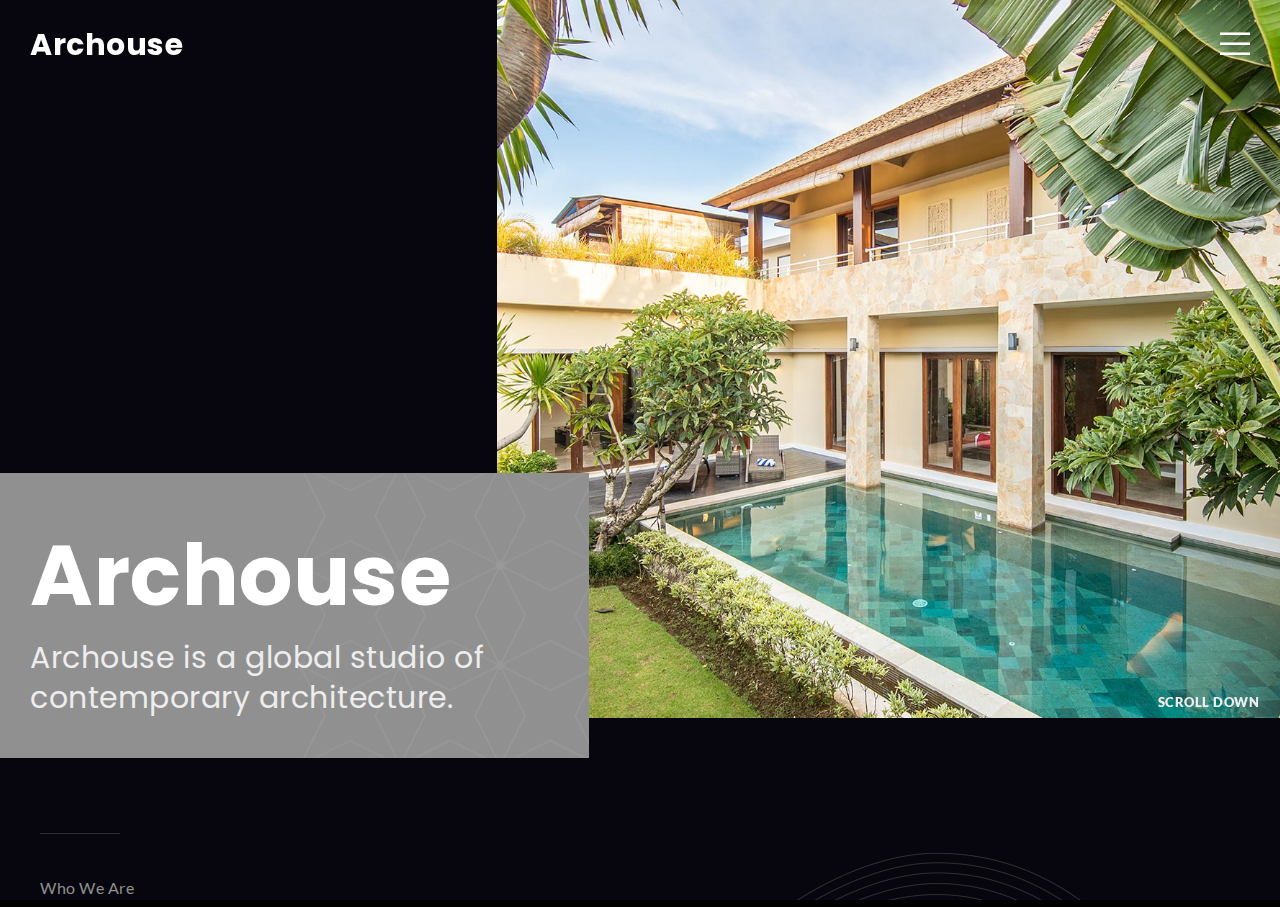
==== commit 299d31eb: "redesign" ====
--- a/index.html
+++ b/index.html
@@ -1,477 +1,70 @@
 <!DOCTYPE html>
-<!--[if lt IE 7]>
-<html class="no-js lt-ie9 lt-ie8 lt-ie7" xmlns:lr="http://adobe.com/lrg/0.0"> <![endif]-->
-<!--[if IE 7]>
-<html class="no-js lt-ie9 lt-ie8" xmlns:lr="http://adobe.com/lrg/0.0"> <![endif]-->
-<!--[if IE 8]>
-<html class="no-js lt-ie9" xmlns:lr="http://adobe.com/lrg/0.0"> <![endif]-->
-<!--[if gt IE 8]><!-->
-<html class="no-js" xmlns:lr="http://adobe.com/lrg/0.0"> <!--<![endif]-->
+<html lang="en" class="no-js">
+
 <head>
-    <meta charset="utf-8">
-    <meta http-equiv="X-UA-Compatible" content="IE=edge">
-    <title>Lightroom Gallery</title>
-    <meta name="description" content="">
-    <meta name="viewport" content="width=device-width, initial-scale=1">
-    <link rel="stylesheet" type="text/css" href="assets/css/normalize.css">
-    <link rel="stylesheet" type="text/css" href="assets/css/main.css">
-    <link rel="stylesheet" type="text/css" media="screen" title="Custom Settings" href="assets/css/custom.css">
-    <script src="assets/js/libs/modernizr.custom.23122.js"></script>
+  <meta charset="utf-8">
+  <link rel="dns-prefetch" href="//s3.envato.com">
+  <meta http-equiv="X-UA-Compatible" content="chrome=1">
+  <title>Archouse - Architecture &amp; Interior Design Studio Elementor Template Kit Preview - ThemeForest</title>
+  <meta name="description" content="&amp;lt;strong&amp;gt;The &amp;quot;Archouse - Architecture &amp;amp; Interior Design&amp;quot;&amp;lt;/strong&amp;gt; templa...">
+  <meta name="robots" content="noindex, nofollow">
+  <meta name="viewport" content="width=device-width, minimum-scale=1, maximum-scale=1">
+  <meta name="turbo-visit-control" content="reload">
+
+  <link rel="stylesheet" media="all" href="css/index-68be077d5fd32ca1dda2995fcb764cc5dc30c8717e7ea92e7fc87fcd67f10caa.css">
+  <link rel="stylesheet" media="all" href="css/index-c20c294967c4ed0be90d33e130e591a57859fccaebd0a19bf00bf499d001afc3.css">
+  <link rel="apple-touch-icon-precomposed" type="image/x-icon" href="images/apple-touch-icon-72x72-precomposed.png" sizes="72x72">
+  <link rel="apple-touch-icon-precomposed" type="image/x-icon" href="images/apple-touch-icon-114x114-precomposed.png"
+    sizes="114x114">
+  <link rel="apple-touch-icon-precomposed" type="image/x-icon" href="images/apple-touch-icon-144x144-precomposed.png"
+    sizes="144x144">
+  <link rel="apple-touch-icon-precomposed" type="image/x-icon" href="images/apple-touch-icon-precomposed.png">
+  <script type="text/javascript" async="" src="js/ec.js" nonce="20tOUbvLYhKq9idpgf76bQ=="></script>
+  <script src="js/index-28455ca562564b567ea037458f244228964ac43940650c891c63c280e6b97fa6.js"
+    nonce="20tOUbvLYhKq9idpgf76bQ=="></script>
+
+  <script nonce="20tOUbvLYhKq9idpgf76bQ==">
+    //<![CDATA[
+    //function to fix height of iframe!
+    var calcHeight = function () {
+      var headerDimensions = $('.preview__header').height();
+      $('.full-screen-preview__frame').height($(window).height() - headerDimensions);
+    }
+
+    $(document).ready(function () {
+      calcHeight();
+    });
+
+    $(window).resize(function () {
+      calcHeight();
+    }).load(function () {
+      calcHeight();
+    });
+
+    //]]>
+  </script>
 </head>
-<body class="has-header row-spacing-sm" data-pagination-style="scroll" data-target-row-height="200">
-<header class="is-fixed">
-    <div class="background"></div>
-    <div class="meta-left">
-        <p id="galleryTitle" class="title">Lightroom Gallery</p>
-        <p id="galleryAuthor" class="author">by <a id="galleryAuthorURL"
-                                                   href="https://www.facebook.com/profile.php?id=100010431690702"
-                                                   target="_blank">Tien Ngo</a></p>
-    </div>
-    <div class="meta-right">
 
-    </div>
-    <ul class="gallery-meta">
-        <li id="buttonFullscreen" title="Fullscreen Mode">
-            <div class="icon">
-                <svg version="1.1" id="svgIconFullscreen" xmlns="http://www.w3.org/2000/svg"
-                     xmlns:xlink="http://www.w3.org/1999/xlink" x="0px" y="0px" viewBox="0 0 18 16"
-                     style="enable-background:new 0 0 18 16;" xml:space="preserve">
-                        <g>
-                            <path class="custom-colorable" d="M5.3871,9.95599C5.19136,9.76858,4.99176,9.85763,4.79376,10.0472l-2.86173,2.74138v-1.55466
-                                c0-0.25257-0.21387-0.45733-0.47767-0.45733H0.47767C0.21387,10.7766,0,10.98136,0,11.23393v3.37367v0.93511
-                                C0,15.79524,0.21387,16,0.47767,16h0.97668h3.5238c0.26377,0,0.47764-0.20476,0.47764-0.45729v-0.93511
-                                c0-0.25254-0.21387-0.45733-0.47764-0.45733H3.34554l2.86694-2.7451c0.198-0.18957,0.30914-0.44923,0.11342-0.63664L5.3871,9.95599
-                                z"/>
-                            <path class="custom-colorable" d="M17.52233,10.7766h-0.97672c-0.26377,0-0.47764,0.20476-0.47764,0.45733v1.55466l-2.86172-2.74138
-                                c-0.198-0.18957-0.39764-0.27862-0.59335-0.09121l-0.93879,0.81254c-0.19575,0.18741-0.08458,0.44707,0.11342,0.63664
-                                l2.8669,2.7451h-1.63258c-0.26377,0-0.47764,0.20479-0.47764,0.45733v0.93511c0,0.25254,0.21387,0.45729,0.47764,0.45729h3.52376
-                                h0.97672C17.7861,16,18,15.79524,18,15.54271v-0.93511v-3.37367C18,10.98136,17.7861,10.7766,17.52233,10.7766z"/>
-                            <path class="custom-colorable" d="M3.34554,1.84973h1.63262c0.26377,0,0.47764-0.20479,0.47764-0.45733V0.45733C5.45579,0.20476,5.24193,0,4.97815,0h-3.5238
-                                H0.47767C0.21387,0,0,0.20476,0,0.45733v0.93508v3.3737C0,5.01864,0.21387,5.2234,0.47767,5.2234h0.97668
-                                c0.26381,0,0.47767-0.20476,0.47767-0.45729V3.21142L4.79376,5.9528c0.198,0.18957,0.3976,0.27862,0.59335,0.09121l0.93879-0.81254
-                                C6.52161,5.04409,6.41048,4.7844,6.21247,4.59483L3.34554,1.84973z"/>
-                            <path class="custom-colorable" d="M17.52233,0h-0.97672h-3.52376c-0.26377,0-0.47764,0.20476-0.47764,0.45733v0.93508
-                                c0,0.25254,0.21387,0.45733,0.47764,0.45733h1.63258l-2.8669,2.7451c-0.19801,0.18957-0.30917,0.44926-0.11342,0.63663
-                                l0.93879,0.81254c0.19571,0.18741,0.39535,0.09836,0.59335-0.09121l2.86172-2.74138V4.7661
-                                c0,0.25254,0.21387,0.45729,0.47764,0.45729h0.97672C17.7861,5.2234,18,5.01864,18,4.7661v-3.3737V0.45733
-                                C18,0.20476,17.7861,0,17.52233,0z"/>
-                        </g>
-                        </svg>
-            </div>
-        </li>
-    </ul>
-</header>
-<div id="thumbnailContainer">
-    <div class="thumbnails"></div>
-</div>
-<div id="loupeContainer" class="show-corners">
-    <div class="background"></div>
-    <div class="image-container"></div>
-    <div class="side-navigation">
-        <div class="hotspot" id="hotspotPrevLoupe">
-            <div class="button" id="buttonPrevSideLoupe">
-                <svg version="1.1" baseProfile="basic" id="svgIconPrevSideLoupe" xmlns="http://www.w3.org/2000/svg"
-                     xmlns:xlink="http://www.w3.org/1999/xlink" x="0px" y="0px" width="50px" height="50px"
-                     viewBox="0 0 50 50" xml:space="preserve"><path class="icon custom-colorable" fill="#231F20" d="M0,0l0,50h50V0L0,0z M18.491,25.05l9.707-9.264c0.418-0.399,1.092-0.403,1.506-0.008l1.498,1.43c0.413,0.395,0.41,1.039-0.009,1.438l-6.765,6.456l6.613,6.31c0.41,0.392,0.414,1.024,0.008,1.412l-1.471,1.404c-0.406,0.387-1.068,0.384-1.479-0.008l-6.612-6.311L18.491,25.05z"/></svg>
-            </div>
-        </div>
-        <div class="hotspot" id="hotspotNextLoupe">
-            <div class="button" id="buttonNextSideLoupe">
-                <svg version="1.1" baseProfile="basic" id="svgIconNextSideLoupe" xmlns="http://www.w3.org/2000/svg"
-                     xmlns:xlink="http://www.w3.org/1999/xlink" x="0px" y="0px" width="50px" height="50px"
-                     viewBox="0 0 50 50" xml:space="preserve">
-                            <path class="icon custom-colorable" fill="#231F20"
-                                  d="M0,0v50h50V0H0z M28.513,27.909l-6.612,6.311c-0.411,0.392-1.073,0.395-1.479,0.008l-1.471-1.404 c-0.406-0.388-0.402-1.02,0.008-1.412l6.613-6.31l-6.765-6.456c-0.419-0.399-0.422-1.043-0.009-1.438l1.498-1.43 c0.414-0.395,1.088-0.391,1.506,0.008l9.707,9.264L28.513,27.909z"/>
-                        </svg>
-            </div>
-        </div>
-    </div>
-    <div class="lateral-nav-container">
-        <ul class="lateral-nav">
-            <li id="buttonPrev">
-                <svg version="1.1" id="svgIconPrevLoupe" xmlns="http://www.w3.org/2000/svg"
-                     xmlns:xlink="http://www.w3.org/1999/xlink" x="0px" y="0px" viewBox="0 0 45 45"
-                     style="enable-background:new 0 0 45 45;" xml:space="preserve">
-                            <style type="text/css">
-                                .st0 {
-                                    fill-rule: evenodd;
-                                    clip-rule: evenodd;
-                                    fill: #231F20;
-                                }
-                            </style>
-                    <path class="icon custom-colorable" d="M25.20105,14.76864l-8.2004,7.773l2.5314,2.3992l5.5858,5.2952c0.3469,0.3289,0.9064,0.3318,1.2497,0.0065
-                                l1.2431-1.1783c0.3429-0.3252,0.3398-0.8555-0.0071-1.1846l-5.5864-5.2948l5.7149-5.4171c0.3535-0.3349,0.3568-0.875,0.0074-1.2063
-                                l-1.2657-1.1995C26.12435,14.43064,25.55435,14.43354,25.20105,14.76864z"/>
-                        </svg>
-            </li>
-            <li class="count"><span id="countCurrent"></span> of <span id="countTotal"></span></li>
-            <li id="buttonNext">
-                <svg version="1.1" id="svgIconNextLoupe" xmlns="http://www.w3.org/2000/svg"
-                     xmlns:xlink="http://www.w3.org/1999/xlink" x="0px" y="0px" viewBox="0 0 45 45"
-                     style="enable-background:new 0 0 45 45;" xml:space="preserve">
-                            <style type="text/css">
-                                .st0 {
-                                    fill-rule: evenodd;
-                                    clip-rule: evenodd;
-                                    fill: #231F20;
-                                }
-                            </style>
-                    <path class="icon custom-colorable" d="M19.79895,14.76864l8.2004,7.773l-2.5314,2.3992l-5.5858,5.2952c-0.3469,0.3289-0.9064,0.3318-1.2497,0.0065
-                                l-1.2431-1.1783c-0.3429-0.3252-0.3398-0.8555,0.0071-1.1846l5.5864-5.2948l-5.7149-5.4171
-                                c-0.3535-0.3349-0.3568-0.875-0.0074-1.2063l1.2657-1.1995C18.87565,14.43064,19.44565,14.43354,19.79895,14.76864z"/>
-                        </svg>
-            </li>
-        </ul>
-    </div>
-    <div class="info-container">
-        <div id="loupeMeta"></div>
-    </div>
-    <div id="loupeCloseButton">
-        <svg version="1.1" id="svgIconLoupeClose" xmlns="http://www.w3.org/2000/svg"
-             xmlns:xlink="http://www.w3.org/1999/xlink" x="0px" y="0px"
-             viewBox="0 0 45 45" style="enable-background:new 0 0 45 45;" xml:space="preserve">
-                    <path class="shape-x custom-colorable" d="M14.77881,17.30074l5.212,5.2222l-5.0831,5.0924c-0.3476,0.3484-0.5746,0.7624-0.2308,1.1067l1.5682,1.4763
-                        c0.3436,0.3443,0.8045,0.2596,1.1521-0.0886l5.0825-5.093l5.2119,5.222c0.3536,0.3547,0.9244,0.3578,1.2741,0.0073l1.2677-1.27
-                        c0.3497-0.3507,0.3465-0.9224-0.0071-1.2768l-5.2119-5.2221l5.0828-5.0925c0.3475-0.3485,0.5429-0.8259,0.1994-1.1702
-                        l-1.6474-1.4921c-0.3438-0.3443-0.6936-0.1803-1.0411,0.1679l-5.0828,5.0929l-5.212-5.222
-                        c-0.3537-0.3546-0.9241-0.3577-1.2742-0.007l-1.2672,1.2698C14.42171,16.37464,14.42491,16.94624,14.77881,17.30074z"/>
-                </svg>
-    </div>
-</div>
-<script type="text/javascript">
-    var LR = LR || {};
-    LR.images = [{
-        "id": "3063",
-        "largeWidth": "801",
-        "largeHeight": "1200",
-        "exportFilename": "KKK_4429",
-        "title": "",
-        "caption": ""
-    },
-        {"id": "4399", "largeWidth": "800", "largeHeight": "1200", "exportFilename": "_", "title": "", "caption": ""},
-        {
-            "id": "5896",
-            "largeWidth": "1200",
-            "largeHeight": "800",
-            "exportFilename": "DSCF4709",
-            "title": "",
-            "caption": ""
-        },
-        {
-            "id": "5323",
-            "largeWidth": "1200",
-            "largeHeight": "800",
-            "exportFilename": "DSCF6089",
-            "title": "",
-            "caption": ""
-        },
-        {
-            "id": "5322",
-            "largeWidth": "1200",
-            "largeHeight": "800",
-            "exportFilename": "DSCF5764",
-            "title": "",
-            "caption": ""
-        },
-        {"id": "4398", "largeWidth": "800", "largeHeight": "1200", "exportFilename": "__1", "title": "", "caption": ""},
-        {"id": "4397", "largeWidth": "1200", "largeHeight": "800", "exportFilename": "__2", "title": "", "caption": ""},
-        {"id": "4396", "largeWidth": "1200", "largeHeight": "800", "exportFilename": "_JK", "title": "", "caption": ""},
-        {"id": "4395", "largeWidth": "1200", "largeHeight": "800", "exportFilename": "__3", "title": "", "caption": ""},
-        {
-            "id": "4394",
-            "largeWidth": "1200",
-            "largeHeight": "800",
-            "exportFilename": "_35gm_",
-            "title": "",
-            "caption": ""
-        },
-        {
-            "id": "4393",
-            "largeWidth": "1200",
-            "largeHeight": "800",
-            "exportFilename": "_35gm__1",
-            "title": "",
-            "caption": ""
-        },
-        {
-            "id": "4392",
-            "largeWidth": "1200",
-            "largeHeight": "800",
-            "exportFilename": "_35gm__2",
-            "title": "",
-            "caption": ""
-        },
-        {"id": "4391", "largeWidth": "1200", "largeHeight": "800", "exportFilename": "__4", "title": "", "caption": ""},
-        {"id": "4390", "largeWidth": "800", "largeHeight": "1200", "exportFilename": "__5", "title": "", "caption": ""},
-        {"id": "4389", "largeWidth": "1200", "largeHeight": "800", "exportFilename": "__6", "title": "", "caption": ""},
-        {
-            "id": "3052",
-            "largeWidth": "801",
-            "largeHeight": "1200",
-            "exportFilename": "KKK_4213",
-            "title": "",
-            "caption": ""
-        },
-        {
-            "id": "3054",
-            "largeWidth": "801",
-            "largeHeight": "1200",
-            "exportFilename": "KKK_4253",
-            "title": "",
-            "caption": ""
-        },
-        {
-            "id": "3055",
-            "largeWidth": "801",
-            "largeHeight": "1200",
-            "exportFilename": "KKK_4358",
-            "title": "",
-            "caption": ""
-        },
-        {
-            "id": "3057",
-            "largeWidth": "1200",
-            "largeHeight": "801",
-            "exportFilename": "KKK_4382",
-            "title": "",
-            "caption": ""
-        },
-        {
-            "id": "3056",
-            "largeWidth": "1200",
-            "largeHeight": "801",
-            "exportFilename": "KKK_4372",
-            "title": "",
-            "caption": ""
-        },
-        {
-            "id": "3062",
-            "largeWidth": "801",
-            "largeHeight": "1200",
-            "exportFilename": "KKK_4418",
-            "title": "",
-            "caption": ""
-        },
-        {
-            "id": "3066",
-            "largeWidth": "801",
-            "largeHeight": "1200",
-            "exportFilename": "KKK_4523",
-            "title": "",
-            "caption": ""
-        },
-        {
-            "id": "3067",
-            "largeWidth": "801",
-            "largeHeight": "1200",
-            "exportFilename": "KKK_4597",
-            "title": "",
-            "caption": ""
-        },
-        {
-            "id": "3065",
-            "largeWidth": "801",
-            "largeHeight": "1200",
-            "exportFilename": "KKK_4488",
-            "title": "",
-            "caption": ""
-        },
-        {
-            "id": "3064",
-            "largeWidth": "801",
-            "largeHeight": "1200",
-            "exportFilename": "KKK_4466",
-            "title": "",
-            "caption": ""
-        },
-        {
-            "id": "3058",
-            "largeWidth": "801",
-            "largeHeight": "1200",
-            "exportFilename": "KKK_4403",
-            "title": "",
-            "caption": ""
-        },
-        {
-            "id": "3059",
-            "largeWidth": "801",
-            "largeHeight": "1200",
-            "exportFilename": "KKK_4411",
-            "title": "",
-            "caption": ""
-        },
-        {
-            "id": "3060",
-            "largeWidth": "801",
-            "largeHeight": "1200",
-            "exportFilename": "KKK_4412",
-            "title": "",
-            "caption": ""
-        },
-        {
-            "id": "3061",
-            "largeWidth": "801",
-            "largeHeight": "1200",
-            "exportFilename": "KKK_4414",
-            "title": "",
-            "caption": ""
-        },
-        {
-            "id": "3053",
-            "largeWidth": "801",
-            "largeHeight": "1200",
-            "exportFilename": "KKK_4242",
-            "title": "",
-            "caption": ""
-        },
-        {
-            "id": "3051",
-            "largeWidth": "801",
-            "largeHeight": "1200",
-            "exportFilename": "KKK_4200",
-            "title": "",
-            "caption": ""
-        },
-        {
-            "id": "2415",
-            "largeWidth": "1200",
-            "largeHeight": "800",
-            "exportFilename": "DSCF4462",
-            "title": "",
-            "caption": ""
-        },
-        {
-            "id": "2417",
-            "largeWidth": "800",
-            "largeHeight": "1200",
-            "exportFilename": "DSCF4538",
-            "title": "",
-            "caption": ""
-        },
-        {
-            "id": "2416",
-            "largeWidth": "800",
-            "largeHeight": "1200",
-            "exportFilename": "DSCF4495",
-            "title": "",
-            "caption": ""
-        },
-        {
-            "id": "2418",
-            "largeWidth": "800",
-            "largeHeight": "1200",
-            "exportFilename": "DSCF4595",
-            "title": "",
-            "caption": ""
-        },
-        {
-            "id": "1914",
-            "largeWidth": "1200",
-            "largeHeight": "800",
-            "exportFilename": "DSCF4609",
-            "title": "",
-            "caption": ""
-        },
-        {
-            "id": "1913",
-            "largeWidth": "800",
-            "largeHeight": "1200",
-            "exportFilename": "DSCF4592",
-            "title": "",
-            "caption": ""
-        },
-        {
-            "id": "1912",
-            "largeWidth": "1200",
-            "largeHeight": "800",
-            "exportFilename": "DSCF4518",
-            "title": "",
-            "caption": ""
-        },
-        {
-            "id": "987",
-            "largeWidth": "801",
-            "largeHeight": "1200",
-            "exportFilename": "KKK_4202",
-            "title": "",
-            "caption": ""
-        },
-        {
-            "id": "986",
-            "largeWidth": "801",
-            "largeHeight": "1200",
-            "exportFilename": "KKK_9129",
-            "title": "",
-            "caption": ""
-        },
-        {
-            "id": "988",
-            "largeWidth": "801",
-            "largeHeight": "1200",
-            "exportFilename": "KKK_4553",
-            "title": "",
-            "caption": ""
-        },
-        {
-            "id": "121",
-            "largeWidth": "800",
-            "largeHeight": "1200",
-            "exportFilename": "tag_ryanbreitkreutz_-_free_raws_from_signatureeditsco_DSC01805",
-            "title": "",
-            "caption": ""
-        },
-        {
-            "id": "120",
-            "largeWidth": "800",
-            "largeHeight": "1200",
-            "exportFilename": "tag_ryanbreitkreutz_-_free_raws_from_signatureeditsco_DSC01513",
-            "title": "",
-            "caption": ""
-        },
-        {
-            "id": "123",
-            "largeWidth": "800",
-            "largeHeight": "1200",
-            "exportFilename": "Tag_hpolacun.jpeg_-_free_raws_from_signatureeditsco",
-            "title": "",
-            "caption": ""
-        },
-        {
-            "id": "118",
-            "largeWidth": "1200",
-            "largeHeight": "800",
-            "exportFilename": "free_raws_from_signatureedits.com_-_tag_wutkaicheung_DSC01658",
-            "title": "",
-            "caption": ""
-        },
-        {
-            "id": "124",
-            "largeWidth": "800",
-            "largeHeight": "1200",
-            "exportFilename": "tag_ryanbreitkreutz_-_free_raws_from_signatureeditsco_-_DSC01135",
-            "title": "",
-            "caption": ""
-        },
-        {
-            "id": "122",
-            "largeWidth": "1200",
-            "largeHeight": "800",
-            "exportFilename": "tag_ryanbreitkreutz_-_free_raws_from_signatureeditsco_DSC00866",
-            "title": "",
-            "caption": ""
-        },
-        {
-            "id": "6182",
-            "largeWidth": "1200",
-            "largeHeight": "800",
-            "exportFilename": "DSCF7278",
-            "title": "",
-            "caption": ""
-        },
-    ]        </script>
-<script src="//ajax.googleapis.com/ajax/libs/jquery/1.10.2/jquery.min.js"></script>
-<script>window.jQuery || document.write('<script src="assets/js/libs/jquery-1.10.2.min.js"><\/script>')</script>
-<script src="assets/js/libs/jquery.velocity.min.js"></script>
-<script src="assets/js/main.js"></script>
+<body class="full-screen-preview">
+  <iframe class="full-screen-preview__frame" src="archouse.html" name="preview-frame" frameborder="0"
+    noresize="noresize" data-view="fullScreenPreview" allow="geolocation 'self'; autoplay 'self'"
+    style="height: 546px;">
+  </iframe>
+
+
+  <script nonce="20tOUbvLYhKq9idpgf76bQ==">
+    //<![CDATA[
+    $(function () { viewloader.execute(Views); });
+
+    //]]>
+  </script>
+
+  <script src="js/uc.js" data-cbid="4a6af4ea-f614-41d8-b0a9-8bb6d7fe4799" async="async" id="Cookiebot"
+    nonce="20tOUbvLYhKq9idpgf76bQ=="></script>
+
+
+  <script src="js/standard_measurements-3bc54d0cbac28acaf9e49915490168f52bb9b8bea5d35f6edabb67a686a83af4.js"
+    nonce="20tOUbvLYhKq9idpgf76bQ=="></script>
 </body>
-</html>
+
+</html>--- a/css/index-c20c294967c4ed0be90d33e130e591a57859fccaebd0a19bf00bf499d001afc3.css
+++ b/css/index-c20c294967c4ed0be90d33e130e591a57859fccaebd0a19bf00bf499d001afc3.css
@@ -0,0 +1 @@
+.full-screen-preview{height:100%;padding:0px;margin:0px;overflow:hidden}.full-screen-preview__frame{width:100%;background-color:white}.full-screen-preview__frame.-ios-fix{width:10px;min-width:100%;-webkit-overflow-scrolling:touch;height:100% !important}.preview__header{font-size:12px;height:54px;background-color:#262626;z-index:100;line-height:54px;margin-bottom:1px}.preview__envato-logo{float:left;padding:0 20px}.preview__envato-logo a{display:inline-block;position:absolute;top:18px;text-indent:-9999px;height:18px;width:152px;background:url(../fonts/envato_market-dde916a48af7413e54aa058fe7ae6856752fca799da4bec355f00aea904bfa19.svg);background-size:152px 18px}@media (max-width: 568px){.preview__envato-logo{padding:0 10px}.preview__envato-logo a{position:absolute;top:20px;left:15px;height:14px;width:118px;background-size:118px 14px}}.preview__actions{float:right}.preview__action--close,.preview__action--buy{display:inline-block;padding:0 20px}@media (max-width: 568px){.preview__action--buy{padding:0 10px}}.preview__action--purchase-form{display:inline-block}.preview__action--item-details{display:inline-block}.preview__action--close{border-left:1px solid #333333}.preview__action--close a{color:#999999;text-decoration:none}.preview__action--close a:hover{color:white}.preview__action--close a i{color:white;font-size:10px;margin-right:10px}@media (max-width: 568px){.preview__action--close a i{margin-right:0}}@media (max-width: 568px){.preview__action--close a span{display:none}}.screenshots{padding:80px 10px 25px}.screenshots__thumbnail{display:inline-block;margin:0 10px 20px 0;border:1px solid #333333;line-height:0}.screenshots__thumbnail:hover{border:1px solid #666666}.screenshots__fullsize{display:inline-block;margin:20px 0;border:1px solid #333333;line-height:0}.screenshots__fullsize>img{max-width:100%}.screenshots__description{max-width:1024px;margin-top:20px;color:white}body{background-color:black}
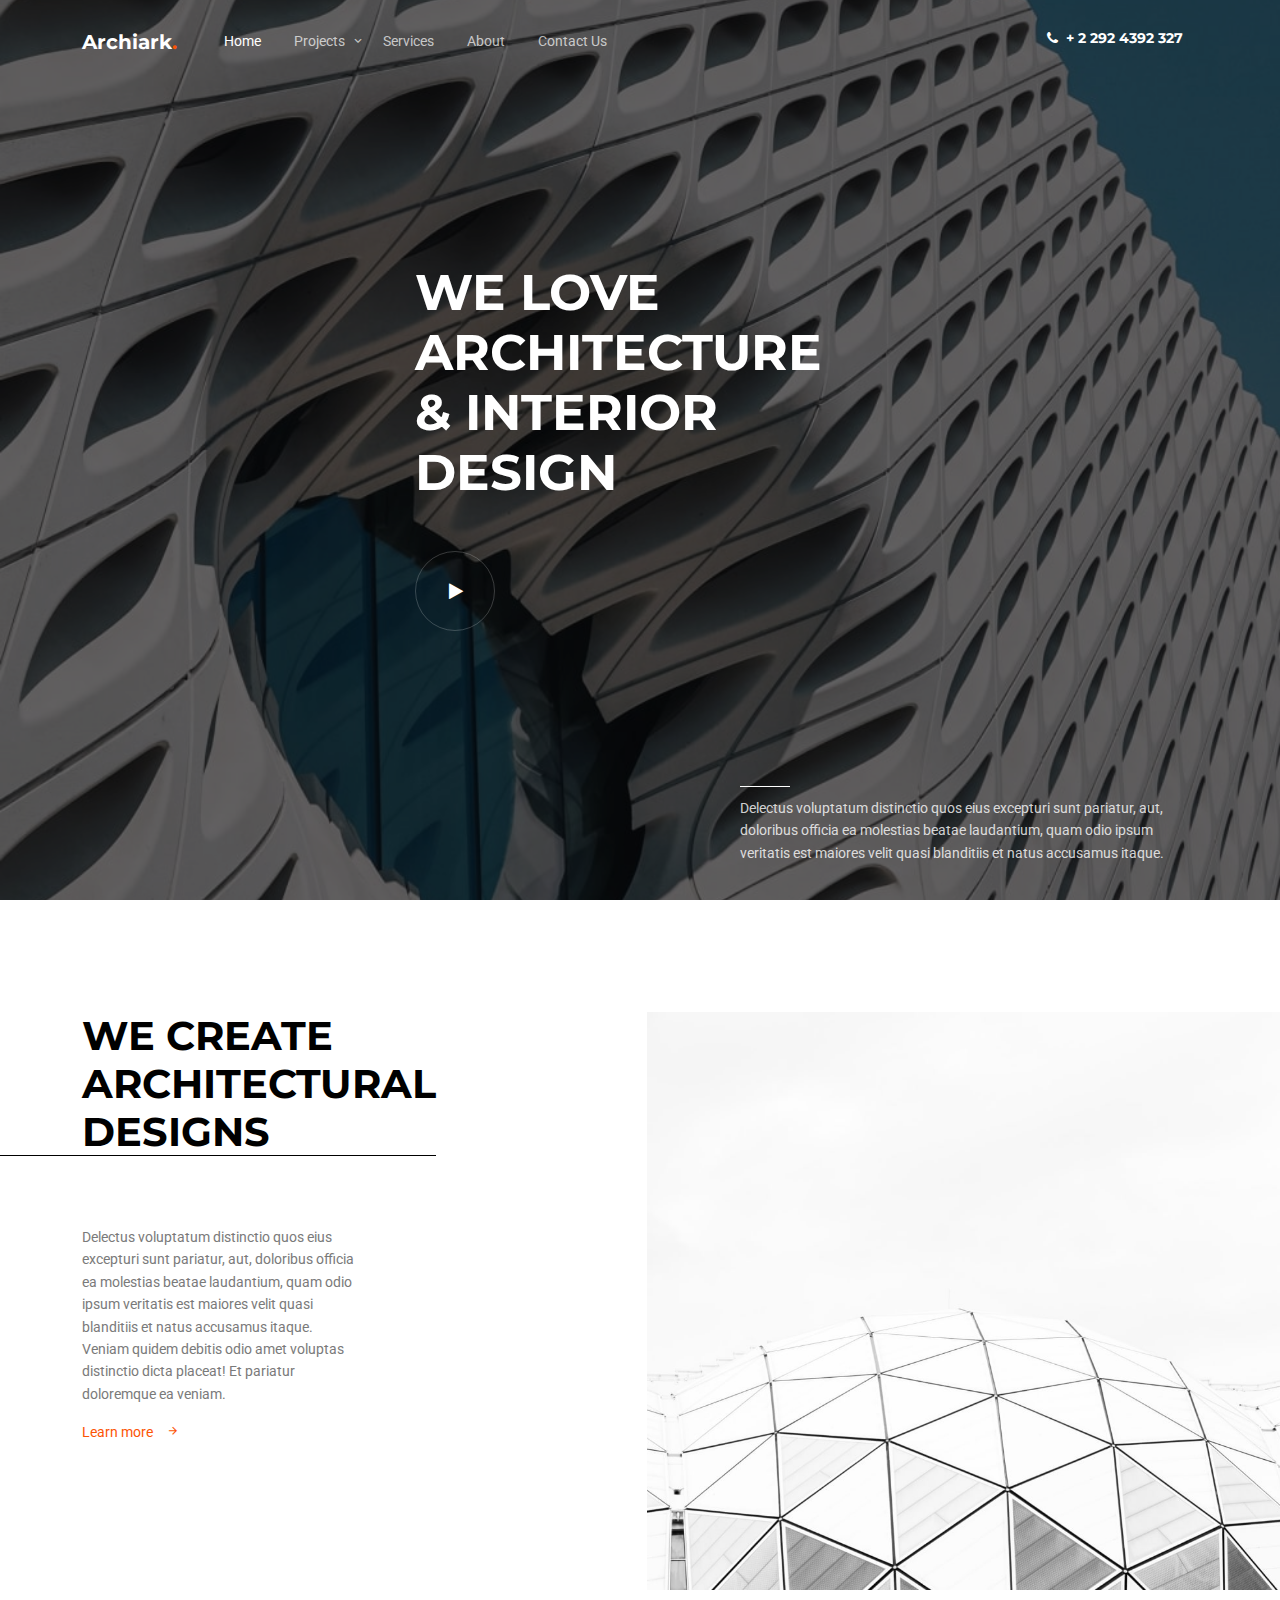
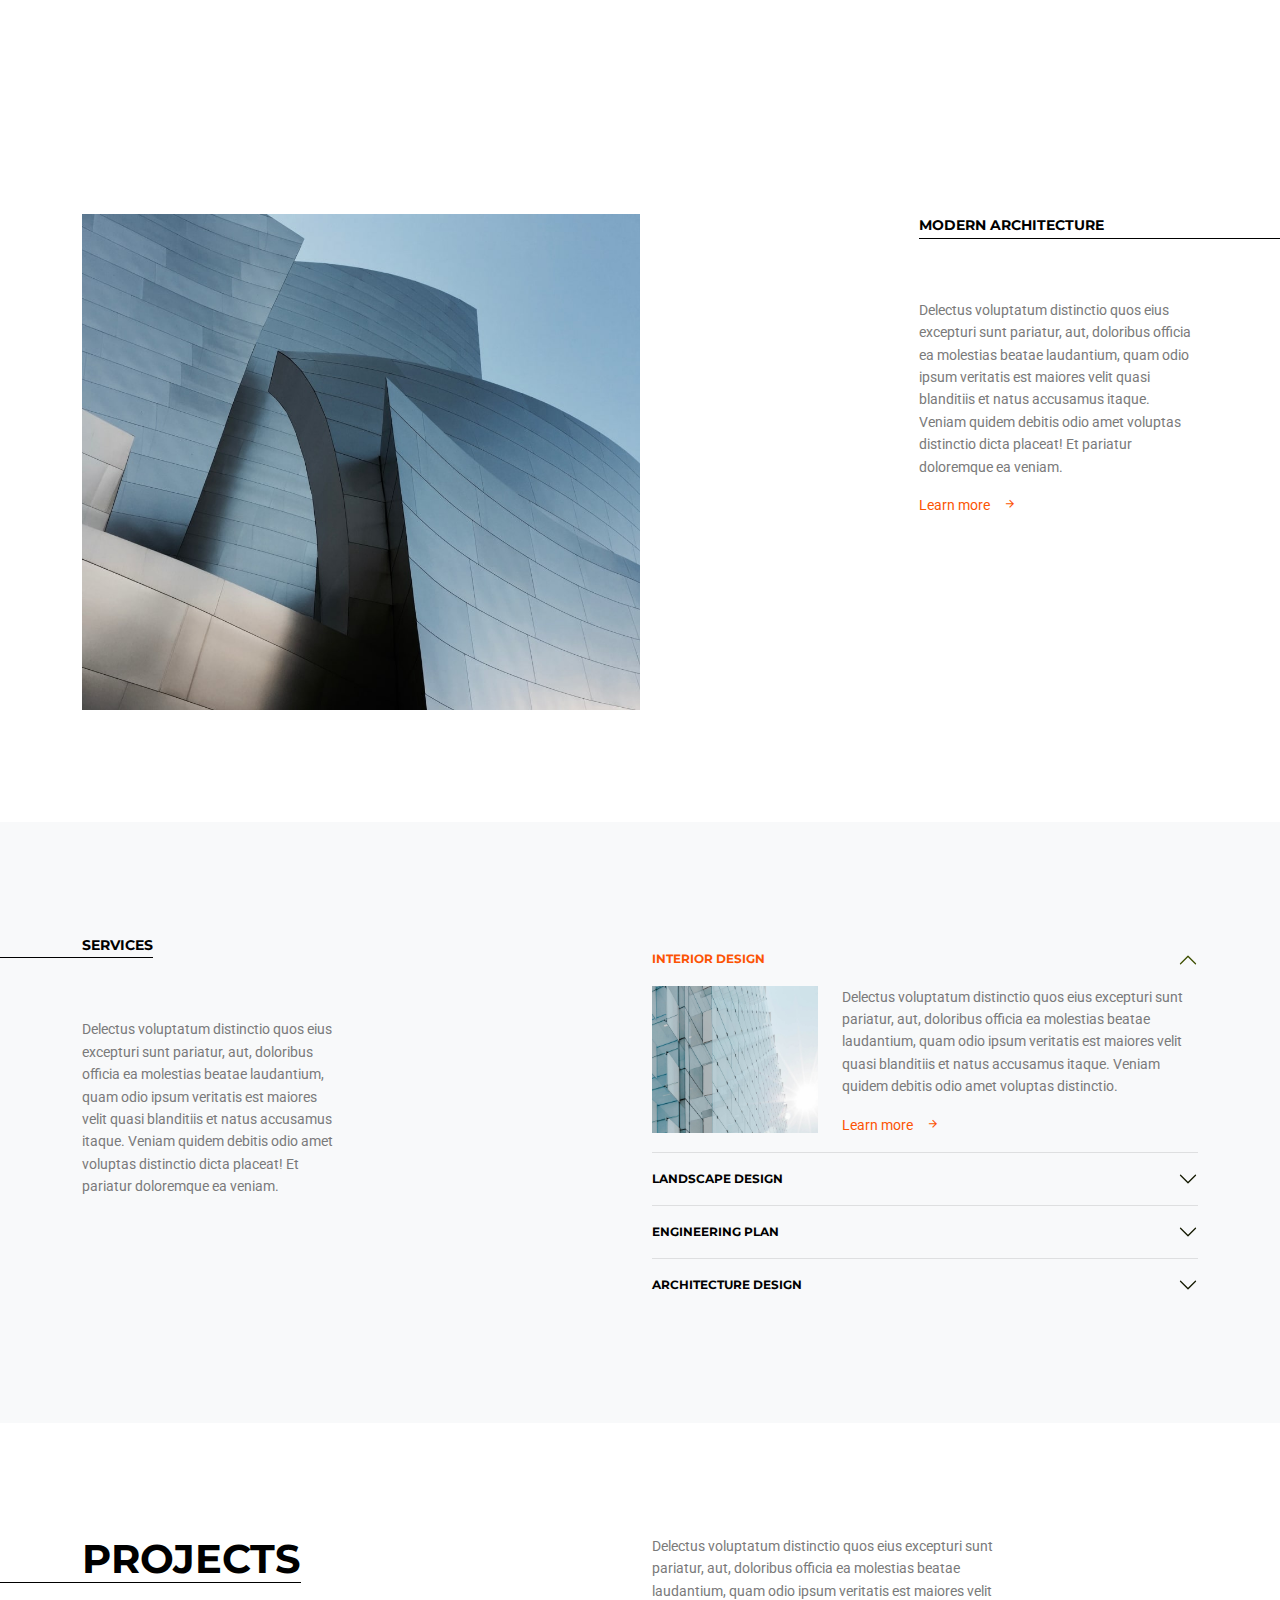
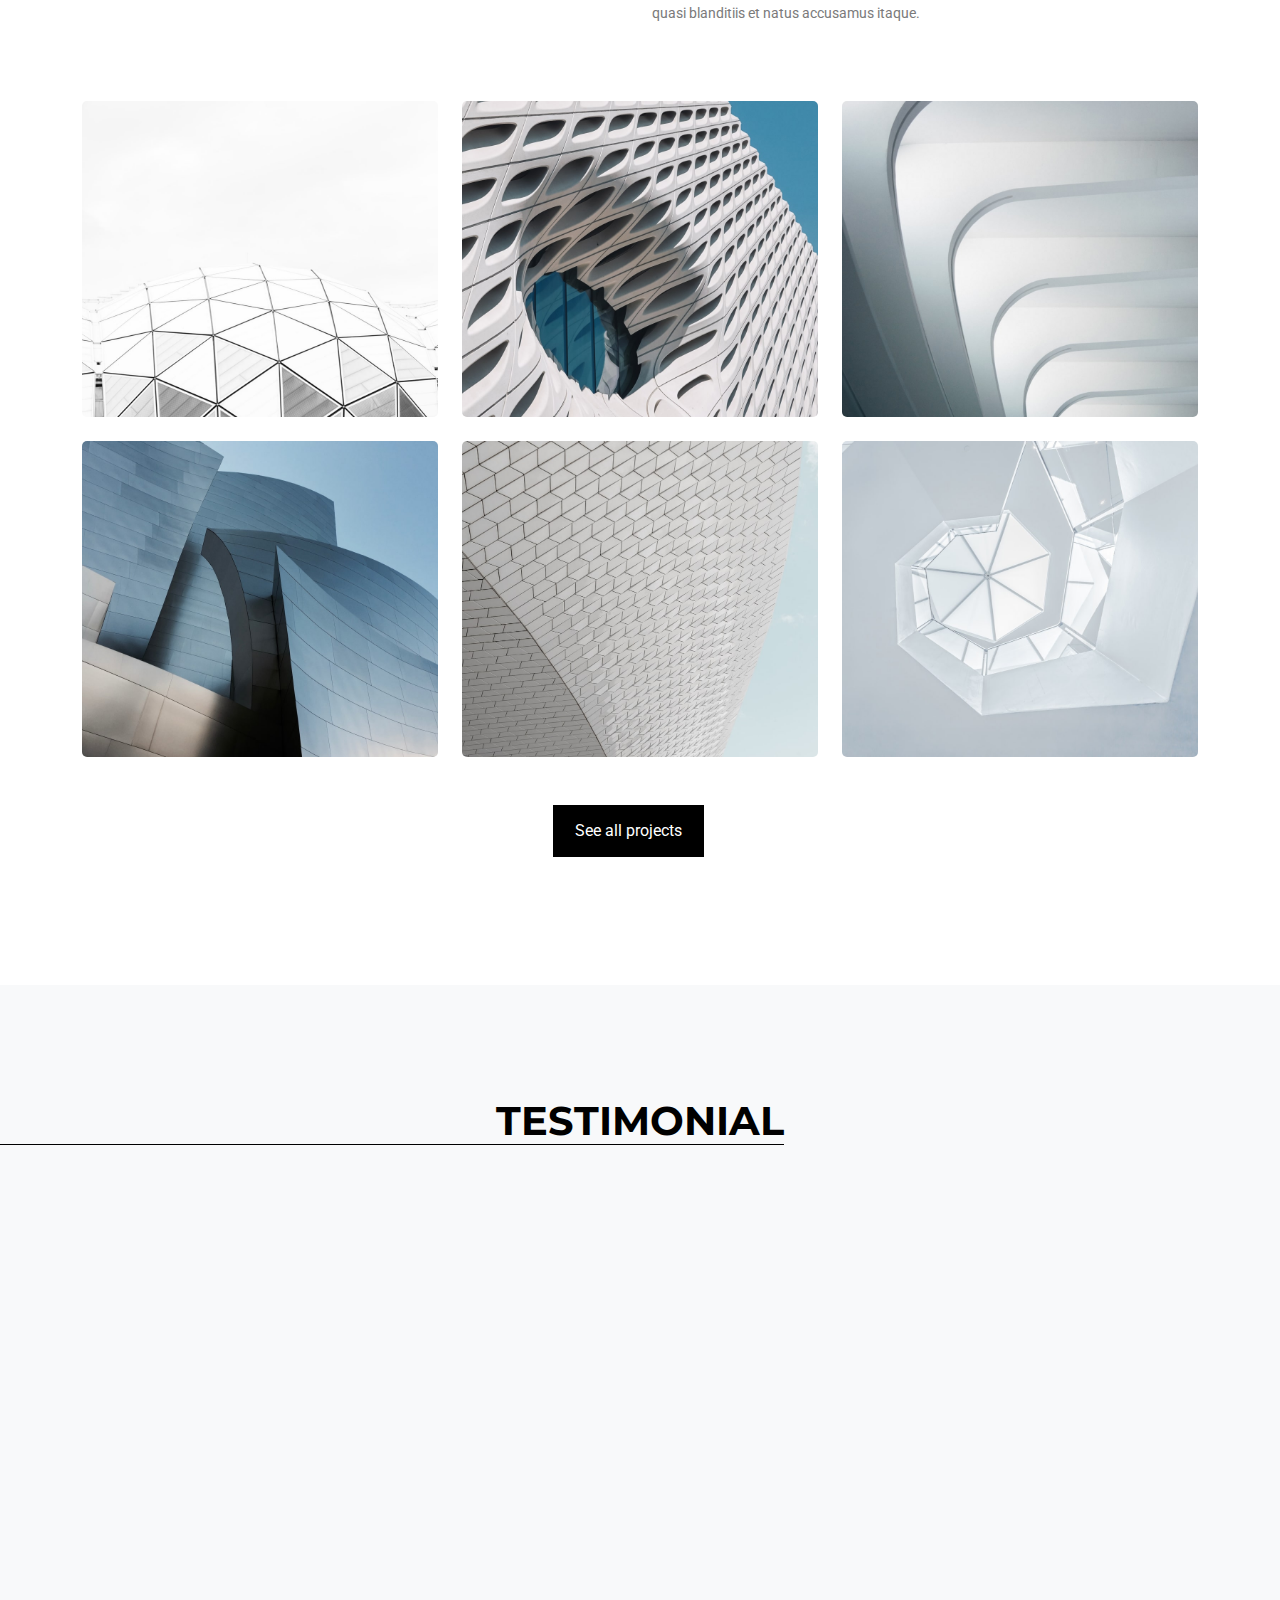
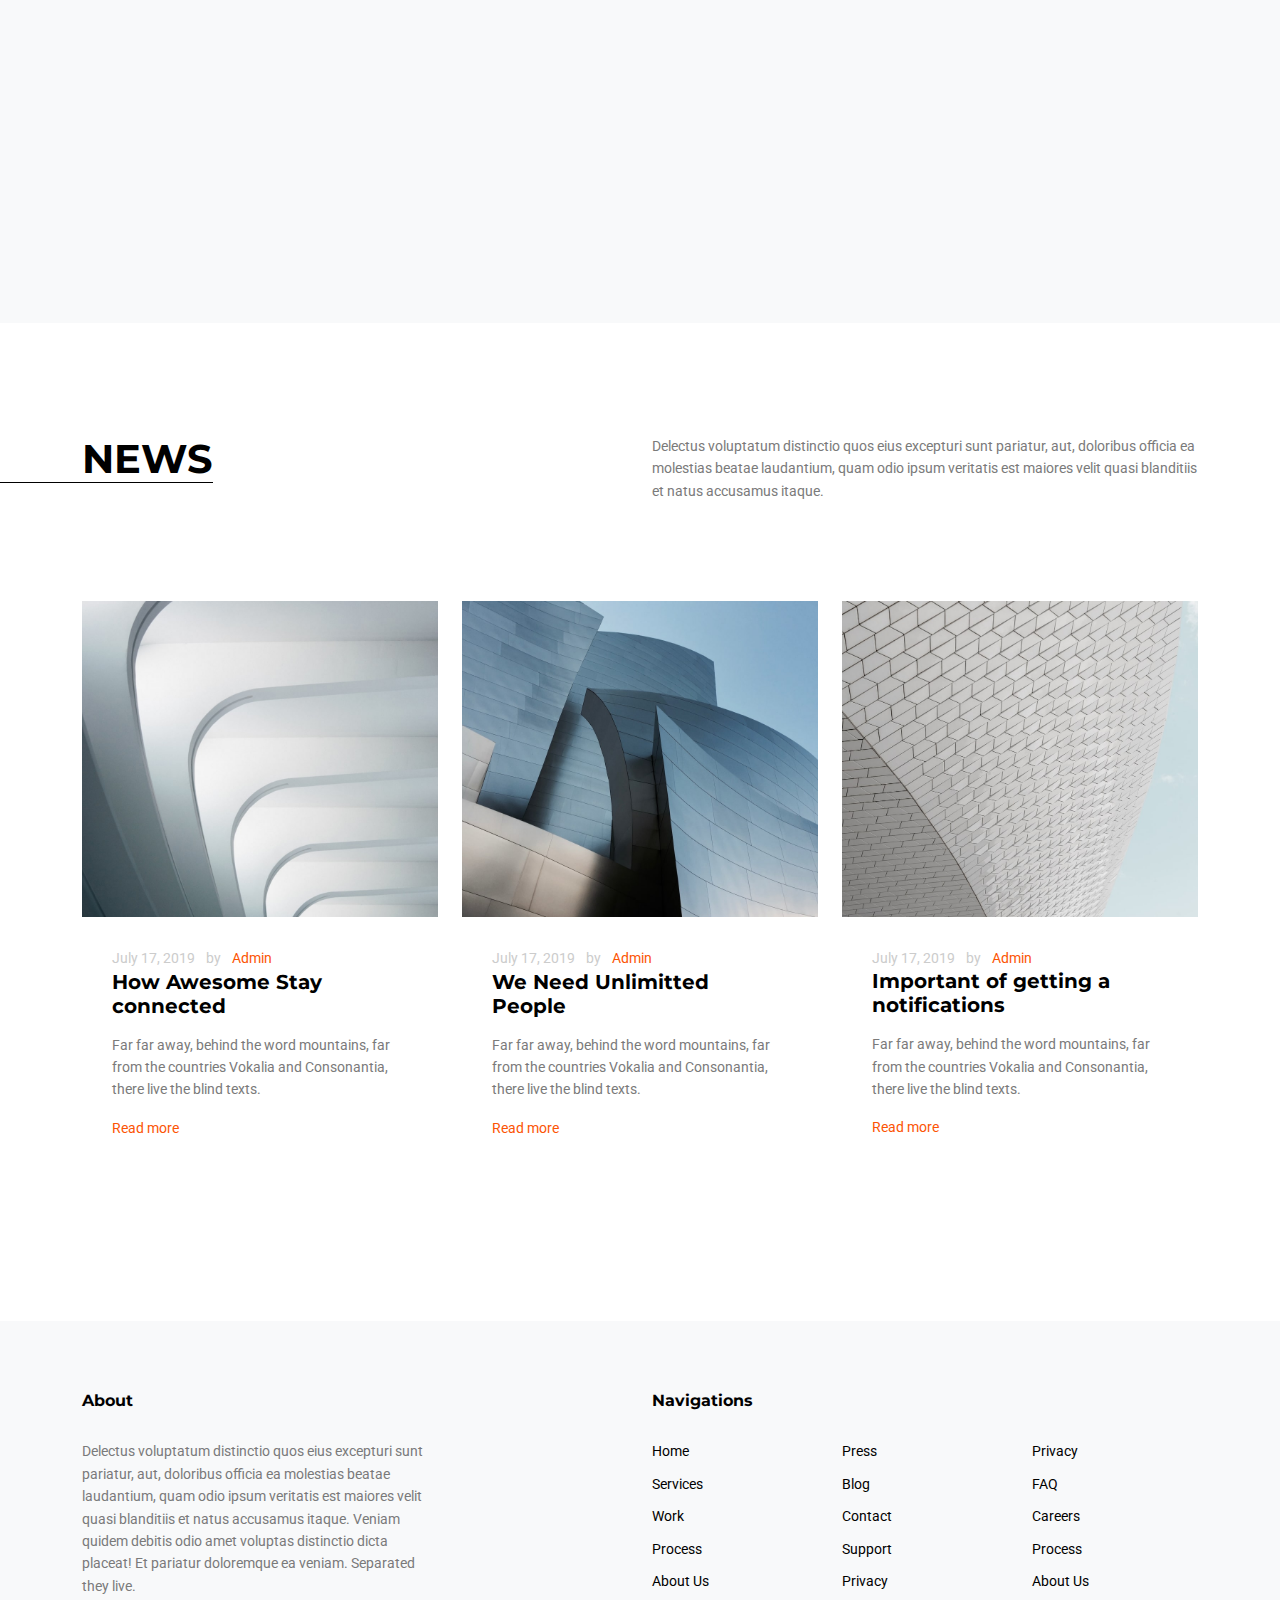
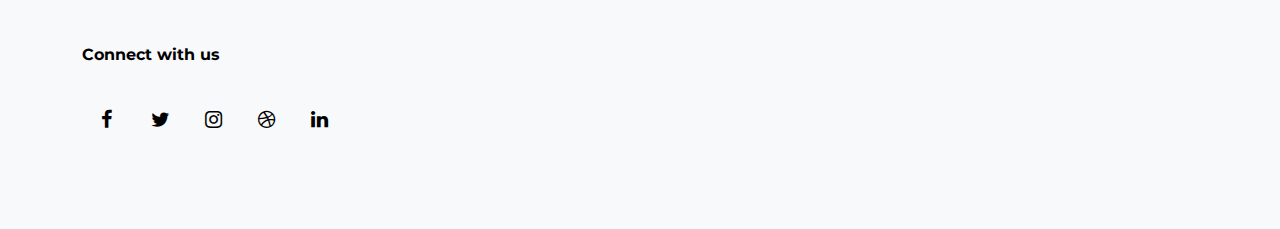
==== commit c8ce2454: "update email sender" ====
--- a/index.html
+++ b/index.html
@@ -1,70 +1,637 @@
-<!DOCTYPE html>
-<html lang="en" class="no-js">
-
+<!doctype html>
+<html lang="en">
 <head>
-  <meta charset="utf-8">
-  <link rel="dns-prefetch" href="//s3.envato.com">
-  <meta http-equiv="X-UA-Compatible" content="chrome=1">
-  <title>Archouse - Architecture &amp; Interior Design Studio Elementor Template Kit Preview - ThemeForest</title>
-  <meta name="description" content="&amp;lt;strong&amp;gt;The &amp;quot;Archouse - Architecture &amp;amp; Interior Design&amp;quot;&amp;lt;/strong&amp;gt; templa...">
-  <meta name="robots" content="noindex, nofollow">
-  <meta name="viewport" content="width=device-width, minimum-scale=1, maximum-scale=1">
-  <meta name="turbo-visit-control" content="reload">
-
-  <link rel="stylesheet" media="all" href="css/index-68be077d5fd32ca1dda2995fcb764cc5dc30c8717e7ea92e7fc87fcd67f10caa.css">
-  <link rel="stylesheet" media="all" href="css/index-c20c294967c4ed0be90d33e130e591a57859fccaebd0a19bf00bf499d001afc3.css">
-  <link rel="apple-touch-icon-precomposed" type="image/x-icon" href="images/apple-touch-icon-72x72-precomposed.png" sizes="72x72">
-  <link rel="apple-touch-icon-precomposed" type="image/x-icon" href="images/apple-touch-icon-114x114-precomposed.png"
-    sizes="114x114">
-  <link rel="apple-touch-icon-precomposed" type="image/x-icon" href="images/apple-touch-icon-144x144-precomposed.png"
-    sizes="144x144">
-  <link rel="apple-touch-icon-precomposed" type="image/x-icon" href="images/apple-touch-icon-precomposed.png">
-  <script type="text/javascript" async="" src="js/ec.js" nonce="20tOUbvLYhKq9idpgf76bQ=="></script>
-  <script src="js/index-28455ca562564b567ea037458f244228964ac43940650c891c63c280e6b97fa6.js"
-    nonce="20tOUbvLYhKq9idpgf76bQ=="></script>
-
-  <script nonce="20tOUbvLYhKq9idpgf76bQ==">
-    //<![CDATA[
-    //function to fix height of iframe!
-    var calcHeight = function () {
-      var headerDimensions = $('.preview__header').height();
-      $('.full-screen-preview__frame').height($(window).height() - headerDimensions);
-    }
-
-    $(document).ready(function () {
-      calcHeight();
-    });
-
-    $(window).resize(function () {
-      calcHeight();
-    }).load(function () {
-      calcHeight();
-    });
-
-    //]]>
-  </script>
+	<!-- Required meta tags -->
+	<meta charset="utf-8">
+	<meta name="viewport" content="width=device-width, initial-scale=1">
+	
+	<meta name="author" content="Untree.co">
+	<link rel="shortcut icon" href="favicon.png">
+
+	<meta name="description" content="" />
+	<meta name="keywords" content="bootstrap, bootstrap5" />
+
+	<link rel="preconnect" href="https://fonts.gstatic.com">
+	<link href="https://fonts.googleapis.com/css2?family=Montserrat:wght@400;700&family=Roboto&display=swap" rel="stylesheet">
+
+	<link rel="stylesheet" href="fonts/icomoon/style.css">
+	<link rel="stylesheet" href="fonts/flaticon/font/flaticon.css">
+	<link rel="stylesheet" href="css/tiny-slider.css">
+	<link rel="stylesheet" href="css/aos.css">
+	<link rel="stylesheet" href="css/glightbox.min.css">
+	<link rel="stylesheet" href="css/style.css">
+
+	<title>Archiark &mdash; Free Bootstrap 5 Website Template by Untree.co</title>
 </head>
-
-<body class="full-screen-preview">
-  <iframe class="full-screen-preview__frame" src="archouse.html" name="preview-frame" frameborder="0"
-    noresize="noresize" data-view="fullScreenPreview" allow="geolocation 'self'; autoplay 'self'"
-    style="height: 546px;">
-  </iframe>
-
-
-  <script nonce="20tOUbvLYhKq9idpgf76bQ==">
-    //<![CDATA[
-    $(function () { viewloader.execute(Views); });
-
-    //]]>
-  </script>
-
-  <script src="js/uc.js" data-cbid="4a6af4ea-f614-41d8-b0a9-8bb6d7fe4799" async="async" id="Cookiebot"
-    nonce="20tOUbvLYhKq9idpgf76bQ=="></script>
-
-
-  <script src="js/standard_measurements-3bc54d0cbac28acaf9e49915490168f52bb9b8bea5d35f6edabb67a686a83af4.js"
-    nonce="20tOUbvLYhKq9idpgf76bQ=="></script>
+<body>
+
+	<div class="site-mobile-menu site-navbar-target">
+		<div class="site-mobile-menu-header">
+			<div class="site-mobile-menu-close">
+				<span class="icofont-close js-menu-toggle"></span>
+			</div>
+		</div>
+		<div class="site-mobile-menu-body"></div>
+	</div>
+
+	<nav class="site-nav">
+		<div class="container">
+			<div class="site-navigation">
+				<a href="index.html" class="logo m-0 float-start">Archiark<span class="text-primary">.</span> </a>
+
+				<ul class="js-clone-nav d-none d-lg-inline-block text-start site-menu float-start">
+					<li class="active"><a href="index.html">Home</a></li>
+					<li class="has-children">
+						<a href="projects.html">Projects</a>
+						<ul class="dropdown">
+							<li><a href="#">Commercial Building</a></li>
+							<li><a href="#">Cultural Lifestyle</a></li>
+							<li class="has-children">
+								<a href="#">Dropdown</a>
+								<ul class="dropdown">
+									<li><a href="#">Sub Menu One</a></li>
+									<li><a href="#">Sub Menu Two</a></li>
+									<li><a href="#">Sub Menu Three</a></li>
+								</ul>
+							</li>
+						</ul>
+					</li>
+					<li><a href="services.html">Services</a></li>
+					<li><a href="about.html">About</a></li>
+					<li><a href="contact.html">Contact Us</a></li>
+				</ul>
+
+				
+
+				<a href="#" class="burger ml-auto float-end site-menu-toggle light js-menu-toggle d-inline-block d-lg-none" data-toggle="collapse" data-target="#main-navbar">
+					<span></span>
+				</a>
+				<ul class="site-menu float-end d-none d-md-block">
+					<li><a href="#" class="d-flex align-items-center text-white h2 fw-bold"><span class="icon-phone me-2"></span> <span>+ 2 292 4392 327</span></a></li>
+				</ul>
+
+			</div>
+		</div>
+	</nav>
+
+	<div class="hero-2 overlay" style="background-image: url('images/img_2.jpg');">
+		<div class="container">
+			<div class="row align-items-center">
+				<div class="col-lg-5 mx-auto">
+					<h1 class="mb-5"><span>We love</span> <span class="d-block">architecture</span> <span class="d-block">& interior design</span></h1>
+
+					<div class="play-vid">
+						<a href="https://www.youtube.com/watch?v=mwtbEGNABWU" class="play glightbox">
+							<span class="icon-play"></span>
+						</a>
+					</div>
+
+					<div class="intro-desc">
+						<div class="line"></div>
+						<p>Delectus voluptatum distinctio quos eius excepturi sunt pariatur, aut, doloribus officia ea molestias beatae laudantium, quam odio ipsum veritatis est maiores velit quasi blanditiis et natus accusamus itaque.</p>
+					</div>
+				</div>
+			</div>
+		</div>
+	</div>
+
+
+	<div class="section sec-1">
+		<div class="container">
+			<div class="row g-0">
+				<div class="col-lg-3">
+					<h2 class="heading">We create architectural designs</h2>
+					<p>Delectus voluptatum distinctio quos eius excepturi sunt pariatur, aut, doloribus officia ea molestias beatae laudantium, quam odio ipsum veritatis est maiores velit quasi blanditiis et natus accusamus itaque. Veniam quidem debitis odio amet voluptas distinctio dicta placeat! Et pariatur doloremque ea veniam.</p>
+
+					<p><a href="#" class="more-2">Learn more <span class="icon-arrow_forward"></span></a></p>
+				</div>
+				<div class="col-lg-7 ms-auto">
+					<img src="images/img_8.jpg" alt="Image" class="img-fluid img-r">
+				</div>
+			</div>
+		</div>
+	</div>
+
+	<div class="section sec-2">
+		<div class="container">
+			<div class="row g-0">
+				<div class="col-lg-6 mb-4 mb-lg-0">
+					<img src="images/img_4.jpg" alt="IMage" class="img-fluid">
+				</div>
+				<div class="col-lg-3 ms-auto">
+					<h2 class="heading">Modern Architecture</h2>
+					<p>Delectus voluptatum distinctio quos eius excepturi sunt pariatur, aut, doloribus officia ea molestias beatae laudantium, quam odio ipsum veritatis est maiores velit quasi blanditiis et natus accusamus itaque. Veniam quidem debitis odio amet voluptas distinctio dicta placeat! Et pariatur doloremque ea veniam.</p>
+					<p><a href="#" class="more-2">Learn more <span class="icon-arrow_forward"></span></a></p>
+				</div>
+			</div>
+		</div>
+	</div>
+
+	<div class="sec-3 section bg-light">
+		<div class="container">
+			<div class="row">
+				<div class="col-lg-3">
+					<h2 class="heading">Services</h2>
+					<p>Delectus voluptatum distinctio quos eius excepturi sunt pariatur, aut, doloribus officia ea molestias beatae laudantium, quam odio ipsum veritatis est maiores velit quasi blanditiis et natus accusamus itaque. Veniam quidem debitis odio amet voluptas distinctio dicta placeat! Et pariatur doloremque ea veniam.</p>
+				</div>
+
+				<div class="col-lg-6 ms-auto">
+					<div class="accordion accordion-flush accordion-1" id="accordionFlushExample">
+						<div class="accordion-item">
+							<h2 class="accordion-header" id="flush-headingOne">
+								<button class="accordion-button" type="button" data-bs-toggle="collapse" data-bs-target="#flush-collapseOne" aria-expanded="true" aria-controls="flush-collapseOne">
+									Interior Design
+								</button>
+							</h2>
+							<div id="flush-collapseOne" class="accordion-collapse collapse show" aria-labelledby="flush-headingOne" data-bs-parent="#accordionFlushExample">
+								<div class="accordion-body">
+									<div class="row justify-content-between">
+										<div class="col-md-4">
+											<img src="images/img_7.jpg" alt="Image" class="img-fluid">
+										</div>
+										<div class="col-md-8">
+											<p>Delectus voluptatum distinctio quos eius excepturi sunt pariatur, aut, doloribus officia ea molestias beatae laudantium, quam odio ipsum veritatis est maiores velit quasi blanditiis et natus accusamus itaque. Veniam quidem debitis odio amet voluptas distinctio.</p>
+											<a href="#" class="more-2">Learn more <span class="icon-arrow_forward"></span></a>
+										</div>
+									</div>
+									
+								</div>
+							</div>
+						</div>
+						<div class="accordion-item">
+							<h2 class="accordion-header" id="flush-headingTwo">
+								<button class="accordion-button collapsed" type="button" data-bs-toggle="collapse" data-bs-target="#flush-collapseTwo" aria-expanded="false" aria-controls="flush-collapseTwo">
+									Landscape Design
+								</button>
+							</h2>
+							<div id="flush-collapseTwo" class="accordion-collapse collapse" aria-labelledby="flush-headingTwo" data-bs-parent="#accordionFlushExample">
+								<div class="accordion-body">
+									<div class="row justify-content-between">
+										<div class="col-md-4">
+											<img src="images/img_2.jpg" alt="Image" class="img-fluid">
+										</div>
+										<div class="col-md-8">
+											<p>Delectus voluptatum distinctio quos eius excepturi sunt pariatur, aut, doloribus officia ea molestias beatae laudantium, quam odio ipsum veritatis est maiores velit quasi blanditiis et natus accusamus itaque. Veniam quidem debitis odio amet voluptas distinctio.</p>
+											<a href="#" class="more-2">Learn more <span class="icon-arrow_forward"></span></a>
+										</div>
+									</div>
+								</div>
+							</div>
+						</div>
+						<div class="accordion-item">
+							<h2 class="accordion-header" id="flush-headingThree">
+								<button class="accordion-button collapsed" type="button" data-bs-toggle="collapse" data-bs-target="#flush-collapseThree" aria-expanded="false" aria-controls="flush-collapseThree">
+									Engineering Plan
+								</button>
+							</h2>
+							<div id="flush-collapseThree" class="accordion-collapse collapse" aria-labelledby="flush-headingThree" data-bs-parent="#accordionFlushExample">
+								<div class="accordion-body">
+									<div class="row justify-content-between">
+										<div class="col-md-4">
+											<img src="images/img_3.jpg" alt="Image" class="img-fluid">
+										</div>
+										<div class="col-md-8">
+											<p>Delectus voluptatum distinctio quos eius excepturi sunt pariatur, aut, doloribus officia ea molestias beatae laudantium, quam odio ipsum veritatis est maiores velit quasi blanditiis et natus accusamus itaque. Veniam quidem debitis odio amet voluptas distinctio.</p>
+											<a href="#" class="more-2">Learn more <span class="icon-arrow_forward"></span></a>
+										</div>
+									</div>
+								</div>
+							</div>
+						</div>
+
+						<div class="accordion-item">
+							<h2 class="accordion-header" id="flush-headingFour">
+								<button class="accordion-button collapsed" type="button" data-bs-toggle="collapse" data-bs-target="#flush-collapseFour" aria-expanded="false" aria-controls="flush-collapseFour">
+									Architecture Design
+								</button>
+							</h2>
+							<div id="flush-collapseFour" class="accordion-collapse collapse" aria-labelledby="flush-headingFour" data-bs-parent="#accordionFlushExample">
+								<div class="accordion-body">
+									<div class="row justify-content-between">
+										<div class="col-md-4">
+											<img src="images/img_4.jpg" alt="Image" class="img-fluid">
+										</div>
+										<div class="col-md-8">
+											<p>Delectus voluptatum distinctio quos eius excepturi sunt pariatur, aut, doloribus officia ea molestias beatae laudantium, quam odio ipsum veritatis est maiores velit quasi blanditiis et natus accusamus itaque. Veniam quidem debitis odio amet voluptas distinctio.</p>
+											<a href="#" class="more-2">Learn more <span class="icon-arrow_forward"></span></a>
+										</div>
+									</div>
+								</div>
+							</div>
+						</div>
+
+					</div>
+				</div>
+			</div>
+		</div>
+	</div>
+
+
+	<div class="section sec-5">
+		<div class="container">
+			<div class="row mb-5">
+				<div class="col-lg-6">
+					<h2 class="heading">Projects</h2>
+				</div>
+				<div class="col-lg-4">
+					<p>Delectus voluptatum distinctio quos eius excepturi sunt pariatur, aut, doloribus officia ea molestias beatae laudantium, quam odio ipsum veritatis est maiores velit quasi blanditiis et natus accusamus itaque.</p>
+				</div>
+			</div>
+
+			<div class="row g-4">
+				<div class="col-xs-12 col-sm-6 col-md-6 col-lg-4">
+					<div class="single-portfolio">
+						<a href="project-single.html">
+							<img src="images/img_8.jpg" alt="Image" class="img-fluid">
+							<div class="contents">
+								<h3>Project One</h3>
+								<div class="cat">Construction</div>
+							</div>
+						</a>
+					</div>
+				</div>
+				<div class="col-xs-12 col-sm-6 col-md-6 col-lg-4">
+					<div class="single-portfolio">
+						<a href="project-single.html">
+							<img src="images/img_2.jpg" alt="Image" class="img-fluid">
+							<div class="contents">
+								<h3>Project Two</h3>
+								<div class="cat">Construction</div>
+							</div>
+						</a>
+					</div>
+				</div>
+				<div class="col-xs-12 col-sm-6 col-md-6 col-lg-4">
+					<div class="single-portfolio">
+						<a href="project-single.html">
+							<img src="images/img_3.jpg" alt="Image" class="img-fluid">
+							<div class="contents">
+								<h3>Project One</h3>
+								<div class="cat">Construction</div>
+							</div>
+						</a>
+					</div>
+				</div>
+
+				<div class="col-xs-12 col-sm-6 col-md-6 col-lg-4">
+					<div class="single-portfolio">
+						<a href="project-single.html">
+							<img src="images/img_4.jpg" alt="Image" class="img-fluid">
+							<div class="contents">
+								<h3>Project One</h3>
+								<div class="cat">Construction</div>
+							</div>
+						</a>
+					</div>
+				</div>
+				<div class="col-xs-12 col-sm-6 col-md-6 col-lg-4">
+					<div class="single-portfolio">
+						<a href="project-single.html">
+							<img src="images/img_5.jpg" alt="Image" class="img-fluid">
+							<div class="contents">
+								<h3>Project Two</h3>
+								<div class="cat">Construction</div>
+							</div>
+						</a>
+					</div>
+				</div>
+				<div class="col-xs-12 col-sm-6 col-md-6 col-lg-4">
+					<div class="single-portfolio">
+						<a href="project-single.html">
+							<img src="images/img_6.jpg" alt="Image" class="img-fluid">
+							<div class="contents">
+								<h3>Project One</h3>
+								<div class="cat">Construction</div>
+							</div>
+						</a>
+					</div>
+				</div>
+
+				<div class="col-md-12 text-center mt-5">
+					<p><a href="#" class="btn btn-primary me-4">See all projects</a></p>
+				</div>
+
+			</div>
+		</div>
+	</div>
+
+
+
+	<div class="sec-4 section bg-light">
+
+		<div class="text-center mb-5">
+			<h2 class="heading mb-5 text-center">Testimonial</h2>
+		</div>
+		<div class="testimonial-slide-center-wrap" data-aos="fade-up" data-aos-delay="100">
+
+			<div id="testimonial-nav">
+				<span class="prev" data-controls="prev"><span class="icon-chevron-left"></span></span>
+
+				<span class="next" data-controls="next"><span class="icon-chevron-right"></span></span>
+			</div>
+
+			<div class="testimonial-slide-center testimonial-center" id="testimonial-center">
+
+				<div class="item">
+					<div class="testimonial-item">
+						<div  class="testimonial-item-inner">
+							<div class="testimonial-author mb-5">
+								<img src="images/person_2.jpg" alt="Image" class="img-fluid">
+								<strong class="d-block">James Campbell</strong>
+								<span>CEO, Co-Founder</span>
+							</div>
+							<blockquote>
+								Delectus voluptatum distinctio quos eius excepturi sunt pariatur, aut, doloribus officia ea molestias beatae laudantium, quam odio ipsum veritatis est maiores velit quasi blanditiis et natus accusamus itaque. Veniam quidem debitis odio amet voluptas distinctio dicta placeat! Et pariatur doloremque ea veniam.
+							</blockquote>
+
+						</div>
+					</div>
+				</div>
+
+				<div class="item">
+					<div class="testimonial-item">
+						<div  class="testimonial-item-inner">
+							<div class="testimonial-author mb-5">
+								<img src="images/person_1.jpg" alt="Image" class="img-fluid">
+								<strong class="d-block">James Campbell</strong>
+								<span>CEO, Co-Founder</span>
+							</div>
+							<blockquote>
+								Delectus voluptatum distinctio quos eius excepturi sunt pariatur, aut, doloribus officia ea molestias beatae laudantium, quam odio ipsum veritatis est maiores velit quasi blanditiis et natus accusamus itaque. Veniam quidem debitis odio amet voluptas distinctio dicta placeat! Et pariatur doloremque ea veniam.
+							</blockquote>
+
+						</div>
+					</div>
+				</div>
+
+				<div class="item">
+					<div class="testimonial-item">
+						<div  class="testimonial-item-inner">
+							<div class="testimonial-author mb-5">
+								<img src="images/person_3.jpg" alt="Image" class="img-fluid">
+								<strong class="d-block">James Campbell</strong>
+								<span>CEO, Co-Founder</span>
+							</div>
+							<blockquote>
+								Delectus voluptatum distinctio quos eius excepturi sunt pariatur, aut, doloribus officia ea molestias beatae laudantium, quam odio ipsum veritatis est maiores velit quasi blanditiis et natus accusamus itaque. Veniam quidem debitis odio amet voluptas distinctio dicta placeat! Et pariatur doloremque ea veniam.
+							</blockquote>
+
+						</div>
+					</div>
+				</div>
+
+				<div class="item">
+					<div class="testimonial-item">
+						<div  class="testimonial-item-inner">
+							<div class="testimonial-author mb-5">
+								<img src="images/person_4.jpg" alt="Image" class="img-fluid">
+								<strong class="d-block">James Campbell</strong>
+								<span>CEO, Co-Founder</span>
+							</div>
+							<blockquote>
+								Delectus voluptatum distinctio quos eius excepturi sunt pariatur, aut, doloribus officia ea molestias beatae laudantium, quam odio ipsum veritatis est maiores velit quasi blanditiis et natus accusamus itaque. Veniam quidem debitis odio amet voluptas distinctio dicta placeat! Et pariatur doloremque ea veniam.
+							</blockquote>
+
+						</div>
+					</div>
+				</div>
+
+
+				<div class="item">
+					<div class="testimonial-item">
+						<div  class="testimonial-item-inner">
+							<div class="testimonial-author mb-5">
+								<img src="images/person_5.jpg" alt="Image" class="img-fluid">
+								<strong class="d-block">James Campbell</strong>
+								<span>CEO, Co-Founder</span>
+							</div>
+							<blockquote>
+								Delectus voluptatum distinctio quos eius excepturi sunt pariatur, aut, doloribus officia ea molestias beatae laudantium, quam odio ipsum veritatis est maiores velit quasi blanditiis et natus accusamus itaque. Veniam quidem debitis odio amet voluptas distinctio dicta placeat! Et pariatur doloremque ea veniam.
+							</blockquote>
+
+						</div>
+					</div>
+				</div>
+
+				<div class="item">
+					<div class="testimonial-item">
+						<div  class="testimonial-item-inner">
+							<div class="testimonial-author mb-5">
+								<img src="images/person_2.jpg" alt="Image" class="img-fluid">
+								<strong class="d-block">James Campbell</strong>
+								<span>CEO, Co-Founder</span>
+							</div>
+							<blockquote>
+								Delectus voluptatum distinctio quos eius excepturi sunt pariatur, aut, doloribus officia ea molestias beatae laudantium, quam odio ipsum veritatis est maiores velit quasi blanditiis et natus accusamus itaque. Veniam quidem debitis odio amet voluptas distinctio dicta placeat! Et pariatur doloremque ea veniam.
+							</blockquote>
+
+						</div>
+					</div>
+				</div>
+				<div class="item">
+					<div class="testimonial-item">
+						<div  class="testimonial-item-inner">
+							<div class="testimonial-author mb-5">
+								<img src="images/person_3.jpg" alt="Image" class="img-fluid">
+								<strong class="d-block">James Campbell</strong>
+								<span>CEO, Co-Founder</span>
+							</div>
+							<blockquote>
+								Delectus voluptatum distinctio quos eius excepturi sunt pariatur, aut, doloribus officia ea molestias beatae laudantium, quam odio ipsum veritatis est maiores velit quasi blanditiis et natus accusamus itaque. Veniam quidem debitis odio amet voluptas distinctio dicta placeat! Et pariatur doloremque ea veniam.
+							</blockquote>
+
+						</div>
+					</div>
+				</div>
+
+				<div class="item">
+					<div class="testimonial-item">
+						<div  class="testimonial-item-inner">
+							<div class="testimonial-author mb-5">
+								<img src="images/person_4.jpg" alt="Image" class="img-fluid">
+								<strong class="d-block">James Campbell</strong>
+								<span>CEO, Co-Founder</span>
+							</div>
+							<blockquote>
+								Delectus voluptatum distinctio quos eius excepturi sunt pariatur, aut, doloribus officia ea molestias beatae laudantium, quam odio ipsum veritatis est maiores velit quasi blanditiis et natus accusamus itaque. Veniam quidem debitis odio amet voluptas distinctio dicta placeat! Et pariatur doloremque ea veniam.
+							</blockquote>
+
+						</div>
+					</div>
+				</div>
+
+				<div class="item">
+					<div class="testimonial-item">
+						<div  class="testimonial-item-inner">
+							<div class="testimonial-author mb-5">
+								<img src="images/person_1.jpg" alt="Image" class="img-fluid">
+								<strong class="d-block">James Campbell</strong>
+								<span>CEO, Co-Founder</span>
+							</div>
+							<blockquote>
+								Delectus voluptatum distinctio quos eius excepturi sunt pariatur, aut, doloribus officia ea molestias beatae laudantium, quam odio ipsum veritatis est maiores velit quasi blanditiis et natus accusamus itaque. Veniam quidem debitis odio amet voluptas distinctio dicta placeat! Et pariatur doloremque ea veniam.
+							</blockquote>
+
+						</div>
+					</div>
+				</div>
+			</div>
+
+		</div>
+	</div>
+
+
+	<div class="section sec-news">
+		<div class="container">
+			<div class="row mb-5">
+				<div class="col-lg-6">
+					<h2 class="heading">News</h2>
+				</div>
+				<div class="col-lg-6">
+					<p>Delectus voluptatum distinctio quos eius excepturi sunt pariatur, aut, doloribus officia ea molestias beatae laudantium, quam odio ipsum veritatis est maiores velit quasi blanditiis et natus accusamus itaque.</p>
+				</div>
+			</div>
+
+			<div class="row">
+				<div class="col-lg-4 col-md-6 mb-4">
+					<div class="post-entry-1 h-100">
+						<a href="single.html">
+							<img src="images/img_3.jpg" alt="Image"
+							class="img-fluid">
+						</a>
+						<div class="post-entry-1-contents">
+							<span class="meta d-inline-block mb-0">July 17, 2019 <span class="mx-2">by</span> <a href="#">Admin</a></span>
+							<h2 class="mb-3"><a href="single.html">How Awesome Stay connected</a></h2>
+							
+							<p>Far far away, behind the word mountains, far from the countries Vokalia and Consonantia, there live the blind texts.</p>
+							<p><a href="single.html">Read more</a></p>
+						</div>
+					</div>
+				</div>
+				<div class="col-lg-4 col-md-6 mb-4">
+					<div class="post-entry-1 h-100">
+						<a href="single.html">
+							<img src="images/img_4.jpg" alt="Image"
+							class="img-fluid">
+						</a>
+						<div class="post-entry-1-contents">
+
+							<span class="meta d-inline-block mb-0">July 17, 2019 <span class="mx-2">by</span> <a href="#">Admin</a></span>
+							<h2 class="mb-3"><a href="single.html">We Need Unlimitted People</a></h2>
+							<p>Far far away, behind the word mountains, far from the countries Vokalia and Consonantia, there live the blind texts.</p>
+							<p><a href="single.html">Read more</a></p>
+						</div>
+					</div>
+				</div>
+
+				<div class="col-lg-4 col-md-6 mb-4">
+					<div class="post-entry-1 h-100">
+						<a href="single.html">
+							<img src="images/img_5.jpg" alt="Image"
+							class="img-fluid">
+						</a>
+						<div class="post-entry-1-contents">
+
+							<span class="meta d-inline-block mb-0">July 17, 2019 <span class="mx-2">by</span> <a href="#">Admin</a></span>
+							<h2 class="mb-3"><a href="single.html">Important of getting a notifications</a></h2>
+							<p>Far far away, behind the word mountains, far from the countries Vokalia and Consonantia, there live the blind texts.</p>
+							<p><a href="single.html">Read more</a></p>
+						</div>
+					</div>
+				</div>
+			</div>
+		</div>
+	</div>
+
+
+
+	
+
+	<div class="site-footer bg-light">
+		<div class="container">
+
+			<div class="row justify-content-between">
+				<div class="col-lg-4">
+					<div class="widget">
+						<h3 class="line-top">About</h3>
+						<p class="mb-5">Delectus voluptatum distinctio quos eius excepturi sunt pariatur, aut, doloribus officia ea molestias beatae laudantium, quam odio ipsum veritatis est maiores velit quasi blanditiis et natus accusamus itaque. Veniam quidem debitis odio amet voluptas distinctio dicta placeat! Et pariatur doloremque ea veniam. Separated they live.</p>
+
+					</div>
+					<div class="widget">
+						<h3 class="line-top">Connect with us</h3>
+						<ul class="social list-unstyled mb-5">
+							<li><a href="#"><span class="icon-facebook"></span></a></li>
+							<li><a href="#"><span class="icon-twitter"></span></a></li>
+							<li><a href="#"><span class="icon-instagram"></span></a></li>
+							<li><a href="#"><span class="icon-dribbble"></span></a></li>
+							<li><a href="#"><span class="icon-linkedin"></span></a></li>
+						</ul>
+					</div>
+				</div>
+				<div class="col-lg-6">
+					<div class="row">
+						<div class="col-12">
+							<div class="widget">
+								<h3 class="line-top">Navigations</h3>
+							</div>
+						</div>
+						<div class="col-6 col-sm-6 col-md-4">
+							<div class="widget">
+								<ul class="links list-unstyled">
+									<li><a href="#">Home</a></li>
+									<li><a href="#">Services</a></li>
+									<li><a href="#">Work</a></li>
+									<li><a href="#">Process</a></li>
+									<li><a href="#">About Us</a></li>
+								</ul>
+							</div>
+						</div>
+						<div class="col-6 col-sm-6 col-md-4">
+							<div class="widget">
+								<ul class="links list-unstyled">
+									<li><a href="#">Press</a></li>
+									<li><a href="#">Blog</a></li>
+									<li><a href="#">Contact</a></li>
+									<li><a href="#">Support</a></li>
+									<li><a href="#">Privacy</a></li>
+								</ul>
+							</div>
+						</div>
+						<div class="col-6 col-sm-6 col-md-4">
+							<div class="widget">
+								<ul class="links list-unstyled">
+									<li><a href="#">Privacy</a></li>
+									<li><a href="#">FAQ</a></li>
+									<li><a href="#">Careers</a></li>
+									<li><a href="#">Process</a></li>
+									<li><a href="#">About Us</a></li>
+								</ul>
+							</div>
+						</div>
+					</div>
+				</div>
+			</div>
+		</div>
+	</div>
+
+
+	
+
+
+	<!-- Preloader -->
+	<div id="overlayer"></div>
+	<div class="loader">
+		<div class="spinner-border" role="status">
+			<span class="visually-hidden">Loading...</span>
+		</div>
+	</div>
+
+	<script src="js/bootstrap.bundle.min.js"></script>
+	<script src="js/tiny-slider.js"></script>
+	<script src="js/aos.js"></script>
+	<script src="js/glightbox.min.js"></script>
+	<script src="js/navbar.js"></script>
+	<script src="js/counter.js"></script>
+	<script src="js/custom.js"></script>
 </body>
-
-</html>+</html>
--- a/fonts/icomoon/style.css
+++ b/fonts/icomoon/style.css
@@ -0,0 +1,4919 @@
+@font-face {
+  font-family: 'icomoon';
+  src:  url('fonts/icomoon.eot?10si43');
+  src:  url('fonts/icomoon.eot?10si43#iefix') format('embedded-opentype'),
+    url('fonts/icomoon.ttf?10si43') format('truetype'),
+    url('fonts/icomoon.woff?10si43') format('woff'),
+    url('fonts/icomoon.svg?10si43#icomoon') format('svg');
+  font-weight: normal;
+  font-style: normal;
+}
+
+[class^="icon-"], [class*=" icon-"] {
+  /* use !important to prevent issues with browser extensions that change fonts */
+  font-family: 'icomoon' !important;
+  speak: none;
+  font-style: normal;
+  font-weight: normal;
+  font-variant: normal;
+  text-transform: none;
+  line-height: 1;
+
+  /* Better Font Rendering =========== */
+  -webkit-font-smoothing: antialiased;
+  -moz-osx-font-smoothing: grayscale;
+}
+
+.icon-asterisk:before {
+  content: "\f069";
+}
+.icon-plus:before {
+  content: "\f067";
+}
+.icon-question:before {
+  content: "\f128";
+}
+.icon-minus:before {
+  content: "\f068";
+}
+.icon-glass:before {
+  content: "\f000";
+}
+.icon-music:before {
+  content: "\f001";
+}
+.icon-search:before {
+  content: "\f002";
+}
+.icon-envelope-o:before {
+  content: "\f003";
+}
+.icon-heart:before {
+  content: "\f004";
+}
+.icon-star:before {
+  content: "\f005";
+}
+.icon-star-o:before {
+  content: "\f006";
+}
+.icon-user:before {
+  content: "\f007";
+}
+.icon-film:before {
+  content: "\f008";
+}
+.icon-th-large:before {
+  content: "\f009";
+}
+.icon-th:before {
+  content: "\f00a";
+}
+.icon-th-list:before {
+  content: "\f00b";
+}
+.icon-check:before {
+  content: "\f00c";
+}
+.icon-close:before {
+  content: "\f00d";
+}
+.icon-remove:before {
+  content: "\f00d";
+}
+.icon-times:before {
+  content: "\f00d";
+}
+.icon-search-plus:before {
+  content: "\f00e";
+}
+.icon-search-minus:before {
+  content: "\f010";
+}
+.icon-power-off:before {
+  content: "\f011";
+}
+.icon-signal:before {
+  content: "\f012";
+}
+.icon-cog:before {
+  content: "\f013";
+}
+.icon-gear:before {
+  content: "\f013";
+}
+.icon-trash-o:before {
+  content: "\f014";
+}
+.icon-home:before {
+  content: "\f015";
+}
+.icon-file-o:before {
+  content: "\f016";
+}
+.icon-clock-o:before {
+  content: "\f017";
+}
+.icon-road:before {
+  content: "\f018";
+}
+.icon-download:before {
+  content: "\f019";
+}
+.icon-arrow-circle-o-down:before {
+  content: "\f01a";
+}
+.icon-arrow-circle-o-up:before {
+  content: "\f01b";
+}
+.icon-inbox:before {
+  content: "\f01c";
+}
+.icon-play-circle-o:before {
+  content: "\f01d";
+}
+.icon-repeat:before {
+  content: "\f01e";
+}
+.icon-rotate-right:before {
+  content: "\f01e";
+}
+.icon-refresh:before {
+  content: "\f021";
+}
+.icon-list-alt:before {
+  content: "\f022";
+}
+.icon-lock:before {
+  content: "\f023";
+}
+.icon-flag:before {
+  content: "\f024";
+}
+.icon-headphones:before {
+  content: "\f025";
+}
+.icon-volume-off:before {
+  content: "\f026";
+}
+.icon-volume-down:before {
+  content: "\f027";
+}
+.icon-volume-up:before {
+  content: "\f028";
+}
+.icon-qrcode:before {
+  content: "\f029";
+}
+.icon-barcode:before {
+  content: "\f02a";
+}
+.icon-tag:before {
+  content: "\f02b";
+}
+.icon-tags:before {
+  content: "\f02c";
+}
+.icon-book:before {
+  content: "\f02d";
+}
+.icon-bookmark:before {
+  content: "\f02e";
+}
+.icon-print:before {
+  content: "\f02f";
+}
+.icon-camera:before {
+  content: "\f030";
+}
+.icon-font:before {
+  content: "\f031";
+}
+.icon-bold:before {
+  content: "\f032";
+}
+.icon-italic:before {
+  content: "\f033";
+}
+.icon-text-height:before {
+  content: "\f034";
+}
+.icon-text-width:before {
+  content: "\f035";
+}
+.icon-align-left:before {
+  content: "\f036";
+}
+.icon-align-center:before {
+  content: "\f037";
+}
+.icon-align-right:before {
+  content: "\f038";
+}
+.icon-align-justify:before {
+  content: "\f039";
+}
+.icon-list:before {
+  content: "\f03a";
+}
+.icon-dedent:before {
+  content: "\f03b";
+}
+.icon-outdent:before {
+  content: "\f03b";
+}
+.icon-indent:before {
+  content: "\f03c";
+}
+.icon-video-camera:before {
+  content: "\f03d";
+}
+.icon-image:before {
+  content: "\f03e";
+}
+.icon-photo:before {
+  content: "\f03e";
+}
+.icon-picture-o:before {
+  content: "\f03e";
+}
+.icon-pencil:before {
+  content: "\f040";
+}
+.icon-map-marker:before {
+  content: "\f041";
+}
+.icon-adjust:before {
+  content: "\f042";
+}
+.icon-tint:before {
+  content: "\f043";
+}
+.icon-edit:before {
+  content: "\f044";
+}
+.icon-pencil-square-o:before {
+  content: "\f044";
+}
+.icon-share-square-o:before {
+  content: "\f045";
+}
+.icon-check-square-o:before {
+  content: "\f046";
+}
+.icon-arrows:before {
+  content: "\f047";
+}
+.icon-step-backward:before {
+  content: "\f048";
+}
+.icon-fast-backward:before {
+  content: "\f049";
+}
+.icon-backward:before {
+  content: "\f04a";
+}
+.icon-play:before {
+  content: "\f04b";
+}
+.icon-pause:before {
+  content: "\f04c";
+}
+.icon-stop:before {
+  content: "\f04d";
+}
+.icon-forward:before {
+  content: "\f04e";
+}
+.icon-fast-forward:before {
+  content: "\f050";
+}
+.icon-step-forward:before {
+  content: "\f051";
+}
+.icon-eject:before {
+  content: "\f052";
+}
+.icon-chevron-left:before {
+  content: "\f053";
+}
+.icon-chevron-right:before {
+  content: "\f054";
+}
+.icon-plus-circle:before {
+  content: "\f055";
+}
+.icon-minus-circle:before {
+  content: "\f056";
+}
+.icon-times-circle:before {
+  content: "\f057";
+}
+.icon-check-circle:before {
+  content: "\f058";
+}
+.icon-question-circle:before {
+  content: "\f059";
+}
+.icon-info-circle:before {
+  content: "\f05a";
+}
+.icon-crosshairs:before {
+  content: "\f05b";
+}
+.icon-times-circle-o:before {
+  content: "\f05c";
+}
+.icon-check-circle-o:before {
+  content: "\f05d";
+}
+.icon-ban:before {
+  content: "\f05e";
+}
+.icon-arrow-left:before {
+  content: "\f060";
+}
+.icon-arrow-right:before {
+  content: "\f061";
+}
+.icon-arrow-up:before {
+  content: "\f062";
+}
+.icon-arrow-down:before {
+  content: "\f063";
+}
+.icon-mail-forward:before {
+  content: "\f064";
+}
+.icon-share:before {
+  content: "\f064";
+}
+.icon-expand:before {
+  content: "\f065";
+}
+.icon-compress:before {
+  content: "\f066";
+}
+.icon-exclamation-circle:before {
+  content: "\f06a";
+}
+.icon-gift:before {
+  content: "\f06b";
+}
+.icon-leaf:before {
+  content: "\f06c";
+}
+.icon-fire:before {
+  content: "\f06d";
+}
+.icon-eye:before {
+  content: "\f06e";
+}
+.icon-eye-slash:before {
+  content: "\f070";
+}
+.icon-exclamation-triangle:before {
+  content: "\f071";
+}
+.icon-warning:before {
+  content: "\f071";
+}
+.icon-plane:before {
+  content: "\f072";
+}
+.icon-calendar:before {
+  content: "\f073";
+}
+.icon-random:before {
+  content: "\f074";
+}
+.icon-comment:before {
+  content: "\f075";
+}
+.icon-magnet:before {
+  content: "\f076";
+}
+.icon-chevron-up:before {
+  content: "\f077";
+}
+.icon-chevron-down:before {
+  content: "\f078";
+}
+.icon-retweet:before {
+  content: "\f079";
+}
+.icon-shopping-cart:before {
+  content: "\f07a";
+}
+.icon-folder:before {
+  content: "\f07b";
+}
+.icon-folder-open:before {
+  content: "\f07c";
+}
+.icon-arrows-v:before {
+  content: "\f07d";
+}
+.icon-arrows-h:before {
+  content: "\f07e";
+}
+.icon-bar-chart:before {
+  content: "\f080";
+}
+.icon-bar-chart-o:before {
+  content: "\f080";
+}
+.icon-twitter-square:before {
+  content: "\f081";
+}
+.icon-facebook-square:before {
+  content: "\f082";
+}
+.icon-camera-retro:before {
+  content: "\f083";
+}
+.icon-key:before {
+  content: "\f084";
+}
+.icon-cogs:before {
+  content: "\f085";
+}
+.icon-gears:before {
+  content: "\f085";
+}
+.icon-comments:before {
+  content: "\f086";
+}
+.icon-thumbs-o-up:before {
+  content: "\f087";
+}
+.icon-thumbs-o-down:before {
+  content: "\f088";
+}
+.icon-star-half:before {
+  content: "\f089";
+}
+.icon-heart-o:before {
+  content: "\f08a";
+}
+.icon-sign-out:before {
+  content: "\f08b";
+}
+.icon-linkedin-square:before {
+  content: "\f08c";
+}
+.icon-thumb-tack:before {
+  content: "\f08d";
+}
+.icon-external-link:before {
+  content: "\f08e";
+}
+.icon-sign-in:before {
+  content: "\f090";
+}
+.icon-trophy:before {
+  content: "\f091";
+}
+.icon-github-square:before {
+  content: "\f092";
+}
+.icon-upload:before {
+  content: "\f093";
+}
+.icon-lemon-o:before {
+  content: "\f094";
+}
+.icon-phone:before {
+  content: "\f095";
+}
+.icon-square-o:before {
+  content: "\f096";
+}
+.icon-bookmark-o:before {
+  content: "\f097";
+}
+.icon-phone-square:before {
+  content: "\f098";
+}
+.icon-twitter:before {
+  content: "\f099";
+}
+.icon-facebook:before {
+  content: "\f09a";
+}
+.icon-facebook-f:before {
+  content: "\f09a";
+}
+.icon-github:before {
+  content: "\f09b";
+}
+.icon-unlock:before {
+  content: "\f09c";
+}
+.icon-credit-card:before {
+  content: "\f09d";
+}
+.icon-feed:before {
+  content: "\f09e";
+}
+.icon-rss:before {
+  content: "\f09e";
+}
+.icon-hdd-o:before {
+  content: "\f0a0";
+}
+.icon-bullhorn:before {
+  content: "\f0a1";
+}
+.icon-bell-o:before {
+  content: "\f0a2";
+}
+.icon-certificate:before {
+  content: "\f0a3";
+}
+.icon-hand-o-right:before {
+  content: "\f0a4";
+}
+.icon-hand-o-left:before {
+  content: "\f0a5";
+}
+.icon-hand-o-up:before {
+  content: "\f0a6";
+}
+.icon-hand-o-down:before {
+  content: "\f0a7";
+}
+.icon-arrow-circle-left:before {
+  content: "\f0a8";
+}
+.icon-arrow-circle-right:before {
+  content: "\f0a9";
+}
+.icon-arrow-circle-up:before {
+  content: "\f0aa";
+}
+.icon-arrow-circle-down:before {
+  content: "\f0ab";
+}
+.icon-globe:before {
+  content: "\f0ac";
+}
+.icon-wrench:before {
+  content: "\f0ad";
+}
+.icon-tasks:before {
+  content: "\f0ae";
+}
+.icon-filter:before {
+  content: "\f0b0";
+}
+.icon-briefcase:before {
+  content: "\f0b1";
+}
+.icon-arrows-alt:before {
+  content: "\f0b2";
+}
+.icon-group:before {
+  content: "\f0c0";
+}
+.icon-users:before {
+  content: "\f0c0";
+}
+.icon-chain:before {
+  content: "\f0c1";
+}
+.icon-link:before {
+  content: "\f0c1";
+}
+.icon-cloud:before {
+  content: "\f0c2";
+}
+.icon-flask:before {
+  content: "\f0c3";
+}
+.icon-cut:before {
+  content: "\f0c4";
+}
+.icon-scissors:before {
+  content: "\f0c4";
+}
+.icon-copy:before {
+  content: "\f0c5";
+}
+.icon-files-o:before {
+  content: "\f0c5";
+}
+.icon-paperclip:before {
+  content: "\f0c6";
+}
+.icon-floppy-o:before {
+  content: "\f0c7";
+}
+.icon-save:before {
+  content: "\f0c7";
+}
+.icon-square:before {
+  content: "\f0c8";
+}
+.icon-bars:before {
+  content: "\f0c9";
+}
+.icon-navicon:before {
+  content: "\f0c9";
+}
+.icon-reorder:before {
+  content: "\f0c9";
+}
+.icon-list-ul:before {
+  content: "\f0ca";
+}
+.icon-list-ol:before {
+  content: "\f0cb";
+}
+.icon-strikethrough:before {
+  content: "\f0cc";
+}
+.icon-underline:before {
+  content: "\f0cd";
+}
+.icon-table:before {
+  content: "\f0ce";
+}
+.icon-magic:before {
+  content: "\f0d0";
+}
+.icon-truck:before {
+  content: "\f0d1";
+}
+.icon-pinterest:before {
+  content: "\f0d2";
+}
+.icon-pinterest-square:before {
+  content: "\f0d3";
+}
+.icon-google-plus-square:before {
+  content: "\f0d4";
+}
+.icon-google-plus:before {
+  content: "\f0d5";
+}
+.icon-money:before {
+  content: "\f0d6";
+}
+.icon-caret-down:before {
+  content: "\f0d7";
+}
+.icon-caret-up:before {
+  content: "\f0d8";
+}
+.icon-caret-left:before {
+  content: "\f0d9";
+}
+.icon-caret-right:before {
+  content: "\f0da";
+}
+.icon-columns:before {
+  content: "\f0db";
+}
+.icon-sort:before {
+  content: "\f0dc";
+}
+.icon-unsorted:before {
+  content: "\f0dc";
+}
+.icon-sort-desc:before {
+  content: "\f0dd";
+}
+.icon-sort-down:before {
+  content: "\f0dd";
+}
+.icon-sort-asc:before {
+  content: "\f0de";
+}
+.icon-sort-up:before {
+  content: "\f0de";
+}
+.icon-envelope:before {
+  content: "\f0e0";
+}
+.icon-linkedin:before {
+  content: "\f0e1";
+}
+.icon-rotate-left:before {
+  content: "\f0e2";
+}
+.icon-undo:before {
+  content: "\f0e2";
+}
+.icon-gavel:before {
+  content: "\f0e3";
+}
+.icon-legal:before {
+  content: "\f0e3";
+}
+.icon-dashboard:before {
+  content: "\f0e4";
+}
+.icon-tachometer:before {
+  content: "\f0e4";
+}
+.icon-comment-o:before {
+  content: "\f0e5";
+}
+.icon-comments-o:before {
+  content: "\f0e6";
+}
+.icon-bolt:before {
+  content: "\f0e7";
+}
+.icon-flash:before {
+  content: "\f0e7";
+}
+.icon-sitemap:before {
+  content: "\f0e8";
+}
+.icon-umbrella:before {
+  content: "\f0e9";
+}
+.icon-clipboard:before {
+  content: "\f0ea";
+}
+.icon-paste:before {
+  content: "\f0ea";
+}
+.icon-lightbulb-o:before {
+  content: "\f0eb";
+}
+.icon-exchange:before {
+  content: "\f0ec";
+}
+.icon-cloud-download:before {
+  content: "\f0ed";
+}
+.icon-cloud-upload:before {
+  content: "\f0ee";
+}
+.icon-user-md:before {
+  content: "\f0f0";
+}
+.icon-stethoscope:before {
+  content: "\f0f1";
+}
+.icon-suitcase:before {
+  content: "\f0f2";
+}
+.icon-bell:before {
+  content: "\f0f3";
+}
+.icon-coffee:before {
+  content: "\f0f4";
+}
+.icon-cutlery:before {
+  content: "\f0f5";
+}
+.icon-file-text-o:before {
+  content: "\f0f6";
+}
+.icon-building-o:before {
+  content: "\f0f7";
+}
+.icon-hospital-o:before {
+  content: "\f0f8";
+}
+.icon-ambulance:before {
+  content: "\f0f9";
+}
+.icon-medkit:before {
+  content: "\f0fa";
+}
+.icon-fighter-jet:before {
+  content: "\f0fb";
+}
+.icon-beer:before {
+  content: "\f0fc";
+}
+.icon-h-square:before {
+  content: "\f0fd";
+}
+.icon-plus-square:before {
+  content: "\f0fe";
+}
+.icon-angle-double-left:before {
+  content: "\f100";
+}
+.icon-angle-double-right:before {
+  content: "\f101";
+}
+.icon-angle-double-up:before {
+  content: "\f102";
+}
+.icon-angle-double-down:before {
+  content: "\f103";
+}
+.icon-angle-left:before {
+  content: "\f104";
+}
+.icon-angle-right:before {
+  content: "\f105";
+}
+.icon-angle-up:before {
+  content: "\f106";
+}
+.icon-angle-down:before {
+  content: "\f107";
+}
+.icon-desktop:before {
+  content: "\f108";
+}
+.icon-laptop:before {
+  content: "\f109";
+}
+.icon-tablet:before {
+  content: "\f10a";
+}
+.icon-mobile:before {
+  content: "\f10b";
+}
+.icon-mobile-phone:before {
+  content: "\f10b";
+}
+.icon-circle-o:before {
+  content: "\f10c";
+}
+.icon-quote-left:before {
+  content: "\f10d";
+}
+.icon-quote-right:before {
+  content: "\f10e";
+}
+.icon-spinner:before {
+  content: "\f110";
+}
+.icon-circle:before {
+  content: "\f111";
+}
+.icon-mail-reply:before {
+  content: "\f112";
+}
+.icon-reply:before {
+  content: "\f112";
+}
+.icon-github-alt:before {
+  content: "\f113";
+}
+.icon-folder-o:before {
+  content: "\f114";
+}
+.icon-folder-open-o:before {
+  content: "\f115";
+}
+.icon-smile-o:before {
+  content: "\f118";
+}
+.icon-frown-o:before {
+  content: "\f119";
+}
+.icon-meh-o:before {
+  content: "\f11a";
+}
+.icon-gamepad:before {
+  content: "\f11b";
+}
+.icon-keyboard-o:before {
+  content: "\f11c";
+}
+.icon-flag-o:before {
+  content: "\f11d";
+}
+.icon-flag-checkered:before {
+  content: "\f11e";
+}
+.icon-terminal:before {
+  content: "\f120";
+}
+.icon-code:before {
+  content: "\f121";
+}
+.icon-mail-reply-all:before {
+  content: "\f122";
+}
+.icon-reply-all:before {
+  content: "\f122";
+}
+.icon-star-half-empty:before {
+  content: "\f123";
+}
+.icon-star-half-full:before {
+  content: "\f123";
+}
+.icon-star-half-o:before {
+  content: "\f123";
+}
+.icon-location-arrow:before {
+  content: "\f124";
+}
+.icon-crop:before {
+  content: "\f125";
+}
+.icon-code-fork:before {
+  content: "\f126";
+}
+.icon-chain-broken:before {
+  content: "\f127";
+}
+.icon-unlink:before {
+  content: "\f127";
+}
+.icon-info:before {
+  content: "\f129";
+}
+.icon-exclamation:before {
+  content: "\f12a";
+}
+.icon-superscript:before {
+  content: "\f12b";
+}
+.icon-subscript:before {
+  content: "\f12c";
+}
+.icon-eraser:before {
+  content: "\f12d";
+}
+.icon-puzzle-piece:before {
+  content: "\f12e";
+}
+.icon-microphone:before {
+  content: "\f130";
+}
+.icon-microphone-slash:before {
+  content: "\f131";
+}
+.icon-shield:before {
+  content: "\f132";
+}
+.icon-calendar-o:before {
+  content: "\f133";
+}
+.icon-fire-extinguisher:before {
+  content: "\f134";
+}
+.icon-rocket:before {
+  content: "\f135";
+}
+.icon-maxcdn:before {
+  content: "\f136";
+}
+.icon-chevron-circle-left:before {
+  content: "\f137";
+}
+.icon-chevron-circle-right:before {
+  content: "\f138";
+}
+.icon-chevron-circle-up:before {
+  content: "\f139";
+}
+.icon-chevron-circle-down:before {
+  content: "\f13a";
+}
+.icon-html5:before {
+  content: "\f13b";
+}
+.icon-css3:before {
+  content: "\f13c";
+}
+.icon-anchor:before {
+  content: "\f13d";
+}
+.icon-unlock-alt:before {
+  content: "\f13e";
+}
+.icon-bullseye:before {
+  content: "\f140";
+}
+.icon-ellipsis-h:before {
+  content: "\f141";
+}
+.icon-ellipsis-v:before {
+  content: "\f142";
+}
+.icon-rss-square:before {
+  content: "\f143";
+}
+.icon-play-circle:before {
+  content: "\f144";
+}
+.icon-ticket:before {
+  content: "\f145";
+}
+.icon-minus-square:before {
+  content: "\f146";
+}
+.icon-minus-square-o:before {
+  content: "\f147";
+}
+.icon-level-up:before {
+  content: "\f148";
+}
+.icon-level-down:before {
+  content: "\f149";
+}
+.icon-check-square:before {
+  content: "\f14a";
+}
+.icon-pencil-square:before {
+  content: "\f14b";
+}
+.icon-external-link-square:before {
+  content: "\f14c";
+}
+.icon-share-square:before {
+  content: "\f14d";
+}
+.icon-compass:before {
+  content: "\f14e";
+}
+.icon-caret-square-o-down:before {
+  content: "\f150";
+}
+.icon-toggle-down:before {
+  content: "\f150";
+}
+.icon-caret-square-o-up:before {
+  content: "\f151";
+}
+.icon-toggle-up:before {
+  content: "\f151";
+}
+.icon-caret-square-o-right:before {
+  content: "\f152";
+}
+.icon-toggle-right:before {
+  content: "\f152";
+}
+.icon-eur:before {
+  content: "\f153";
+}
+.icon-euro:before {
+  content: "\f153";
+}
+.icon-gbp:before {
+  content: "\f154";
+}
+.icon-dollar:before {
+  content: "\f155";
+}
+.icon-usd:before {
+  content: "\f155";
+}
+.icon-inr:before {
+  content: "\f156";
+}
+.icon-rupee:before {
+  content: "\f156";
+}
+.icon-cny:before {
+  content: "\f157";
+}
+.icon-jpy:before {
+  content: "\f157";
+}
+.icon-rmb:before {
+  content: "\f157";
+}
+.icon-yen:before {
+  content: "\f157";
+}
+.icon-rouble:before {
+  content: "\f158";
+}
+.icon-rub:before {
+  content: "\f158";
+}
+.icon-ruble:before {
+  content: "\f158";
+}
+.icon-krw:before {
+  content: "\f159";
+}
+.icon-won:before {
+  content: "\f159";
+}
+.icon-bitcoin:before {
+  content: "\f15a";
+}
+.icon-btc:before {
+  content: "\f15a";
+}
+.icon-file:before {
+  content: "\f15b";
+}
+.icon-file-text:before {
+  content: "\f15c";
+}
+.icon-sort-alpha-asc:before {
+  content: "\f15d";
+}
+.icon-sort-alpha-desc:before {
+  content: "\f15e";
+}
+.icon-sort-amount-asc:before {
+  content: "\f160";
+}
+.icon-sort-amount-desc:before {
+  content: "\f161";
+}
+.icon-sort-numeric-asc:before {
+  content: "\f162";
+}
+.icon-sort-numeric-desc:before {
+  content: "\f163";
+}
+.icon-thumbs-up:before {
+  content: "\f164";
+}
+.icon-thumbs-down:before {
+  content: "\f165";
+}
+.icon-youtube-square:before {
+  content: "\f166";
+}
+.icon-youtube:before {
+  content: "\f167";
+}
+.icon-xing:before {
+  content: "\f168";
+}
+.icon-xing-square:before {
+  content: "\f169";
+}
+.icon-youtube-play:before {
+  content: "\f16a";
+}
+.icon-dropbox:before {
+  content: "\f16b";
+}
+.icon-stack-overflow:before {
+  content: "\f16c";
+}
+.icon-instagram:before {
+  content: "\f16d";
+}
+.icon-flickr:before {
+  content: "\f16e";
+}
+.icon-adn:before {
+  content: "\f170";
+}
+.icon-bitbucket:before {
+  content: "\f171";
+}
+.icon-bitbucket-square:before {
+  content: "\f172";
+}
+.icon-tumblr:before {
+  content: "\f173";
+}
+.icon-tumblr-square:before {
+  content: "\f174";
+}
+.icon-long-arrow-down:before {
+  content: "\f175";
+}
+.icon-long-arrow-up:before {
+  content: "\f176";
+}
+.icon-long-arrow-left:before {
+  content: "\f177";
+}
+.icon-long-arrow-right:before {
+  content: "\f178";
+}
+.icon-apple:before {
+  content: "\f179";
+}
+.icon-windows:before {
+  content: "\f17a";
+}
+.icon-android:before {
+  content: "\f17b";
+}
+.icon-linux:before {
+  content: "\f17c";
+}
+.icon-dribbble:before {
+  content: "\f17d";
+}
+.icon-skype:before {
+  content: "\f17e";
+}
+.icon-foursquare:before {
+  content: "\f180";
+}
+.icon-trello:before {
+  content: "\f181";
+}
+.icon-female:before {
+  content: "\f182";
+}
+.icon-male:before {
+  content: "\f183";
+}
+.icon-gittip:before {
+  content: "\f184";
+}
+.icon-gratipay:before {
+  content: "\f184";
+}
+.icon-sun-o:before {
+  content: "\f185";
+}
+.icon-moon-o:before {
+  content: "\f186";
+}
+.icon-archive:before {
+  content: "\f187";
+}
+.icon-bug:before {
+  content: "\f188";
+}
+.icon-vk:before {
+  content: "\f189";
+}
+.icon-weibo:before {
+  content: "\f18a";
+}
+.icon-renren:before {
+  content: "\f18b";
+}
+.icon-pagelines:before {
+  content: "\f18c";
+}
+.icon-stack-exchange:before {
+  content: "\f18d";
+}
+.icon-arrow-circle-o-right:before {
+  content: "\f18e";
+}
+.icon-arrow-circle-o-left:before {
+  content: "\f190";
+}
+.icon-caret-square-o-left:before {
+  content: "\f191";
+}
+.icon-toggle-left:before {
+  content: "\f191";
+}
+.icon-dot-circle-o:before {
+  content: "\f192";
+}
+.icon-wheelchair:before {
+  content: "\f193";
+}
+.icon-vimeo-square:before {
+  content: "\f194";
+}
+.icon-try:before {
+  content: "\f195";
+}
+.icon-turkish-lira:before {
+  content: "\f195";
+}
+.icon-plus-square-o:before {
+  content: "\f196";
+}
+.icon-space-shuttle:before {
+  content: "\f197";
+}
+.icon-slack:before {
+  content: "\f198";
+}
+.icon-envelope-square:before {
+  content: "\f199";
+}
+.icon-wordpress:before {
+  content: "\f19a";
+}
+.icon-openid:before {
+  content: "\f19b";
+}
+.icon-bank:before {
+  content: "\f19c";
+}
+.icon-institution:before {
+  content: "\f19c";
+}
+.icon-university:before {
+  content: "\f19c";
+}
+.icon-graduation-cap:before {
+  content: "\f19d";
+}
+.icon-mortar-board:before {
+  content: "\f19d";
+}
+.icon-yahoo:before {
+  content: "\f19e";
+}
+.icon-google:before {
+  content: "\f1a0";
+}
+.icon-reddit:before {
+  content: "\f1a1";
+}
+.icon-reddit-square:before {
+  content: "\f1a2";
+}
+.icon-stumbleupon-circle:before {
+  content: "\f1a3";
+}
+.icon-stumbleupon:before {
+  content: "\f1a4";
+}
+.icon-delicious:before {
+  content: "\f1a5";
+}
+.icon-digg:before {
+  content: "\f1a6";
+}
+.icon-pied-piper-pp:before {
+  content: "\f1a7";
+}
+.icon-pied-piper-alt:before {
+  content: "\f1a8";
+}
+.icon-drupal:before {
+  content: "\f1a9";
+}
+.icon-joomla:before {
+  content: "\f1aa";
+}
+.icon-language:before {
+  content: "\f1ab";
+}
+.icon-fax:before {
+  content: "\f1ac";
+}
+.icon-building:before {
+  content: "\f1ad";
+}
+.icon-child:before {
+  content: "\f1ae";
+}
+.icon-paw:before {
+  content: "\f1b0";
+}
+.icon-spoon:before {
+  content: "\f1b1";
+}
+.icon-cube:before {
+  content: "\f1b2";
+}
+.icon-cubes:before {
+  content: "\f1b3";
+}
+.icon-behance:before {
+  content: "\f1b4";
+}
+.icon-behance-square:before {
+  content: "\f1b5";
+}
+.icon-steam:before {
+  content: "\f1b6";
+}
+.icon-steam-square:before {
+  content: "\f1b7";
+}
+.icon-recycle:before {
+  content: "\f1b8";
+}
+.icon-automobile:before {
+  content: "\f1b9";
+}
+.icon-car:before {
+  content: "\f1b9";
+}
+.icon-cab:before {
+  content: "\f1ba";
+}
+.icon-taxi:before {
+  content: "\f1ba";
+}
+.icon-tree:before {
+  content: "\f1bb";
+}
+.icon-spotify:before {
+  content: "\f1bc";
+}
+.icon-deviantart:before {
+  content: "\f1bd";
+}
+.icon-soundcloud:before {
+  content: "\f1be";
+}
+.icon-database:before {
+  content: "\f1c0";
+}
+.icon-file-pdf-o:before {
+  content: "\f1c1";
+}
+.icon-file-word-o:before {
+  content: "\f1c2";
+}
+.icon-file-excel-o:before {
+  content: "\f1c3";
+}
+.icon-file-powerpoint-o:before {
+  content: "\f1c4";
+}
+.icon-file-image-o:before {
+  content: "\f1c5";
+}
+.icon-file-photo-o:before {
+  content: "\f1c5";
+}
+.icon-file-picture-o:before {
+  content: "\f1c5";
+}
+.icon-file-archive-o:before {
+  content: "\f1c6";
+}
+.icon-file-zip-o:before {
+  content: "\f1c6";
+}
+.icon-file-audio-o:before {
+  content: "\f1c7";
+}
+.icon-file-sound-o:before {
+  content: "\f1c7";
+}
+.icon-file-movie-o:before {
+  content: "\f1c8";
+}
+.icon-file-video-o:before {
+  content: "\f1c8";
+}
+.icon-file-code-o:before {
+  content: "\f1c9";
+}
+.icon-vine:before {
+  content: "\f1ca";
+}
+.icon-codepen:before {
+  content: "\f1cb";
+}
+.icon-jsfiddle:before {
+  content: "\f1cc";
+}
+.icon-life-bouy:before {
+  content: "\f1cd";
+}
+.icon-life-buoy:before {
+  content: "\f1cd";
+}
+.icon-life-ring:before {
+  content: "\f1cd";
+}
+.icon-life-saver:before {
+  content: "\f1cd";
+}
+.icon-support:before {
+  content: "\f1cd";
+}
+.icon-circle-o-notch:before {
+  content: "\f1ce";
+}
+.icon-ra:before {
+  content: "\f1d0";
+}
+.icon-rebel:before {
+  content: "\f1d0";
+}
+.icon-resistance:before {
+  content: "\f1d0";
+}
+.icon-empire:before {
+  content: "\f1d1";
+}
+.icon-ge:before {
+  content: "\f1d1";
+}
+.icon-git-square:before {
+  content: "\f1d2";
+}
+.icon-git:before {
+  content: "\f1d3";
+}
+.icon-hacker-news:before {
+  content: "\f1d4";
+}
+.icon-y-combinator-square:before {
+  content: "\f1d4";
+}
+.icon-yc-square:before {
+  content: "\f1d4";
+}
+.icon-tencent-weibo:before {
+  content: "\f1d5";
+}
+.icon-qq:before {
+  content: "\f1d6";
+}
+.icon-wechat:before {
+  content: "\f1d7";
+}
+.icon-weixin:before {
+  content: "\f1d7";
+}
+.icon-paper-plane:before {
+  content: "\f1d8";
+}
+.icon-send:before {
+  content: "\f1d8";
+}
+.icon-paper-plane-o:before {
+  content: "\f1d9";
+}
+.icon-send-o:before {
+  content: "\f1d9";
+}
+.icon-history:before {
+  content: "\f1da";
+}
+.icon-circle-thin:before {
+  content: "\f1db";
+}
+.icon-header:before {
+  content: "\f1dc";
+}
+.icon-paragraph:before {
+  content: "\f1dd";
+}
+.icon-sliders:before {
+  content: "\f1de";
+}
+.icon-share-alt:before {
+  content: "\f1e0";
+}
+.icon-share-alt-square:before {
+  content: "\f1e1";
+}
+.icon-bomb:before {
+  content: "\f1e2";
+}
+.icon-futbol-o:before {
+  content: "\f1e3";
+}
+.icon-soccer-ball-o:before {
+  content: "\f1e3";
+}
+.icon-tty:before {
+  content: "\f1e4";
+}
+.icon-binoculars:before {
+  content: "\f1e5";
+}
+.icon-plug:before {
+  content: "\f1e6";
+}
+.icon-slideshare:before {
+  content: "\f1e7";
+}
+.icon-twitch:before {
+  content: "\f1e8";
+}
+.icon-yelp:before {
+  content: "\f1e9";
+}
+.icon-newspaper-o:before {
+  content: "\f1ea";
+}
+.icon-wifi:before {
+  content: "\f1eb";
+}
+.icon-calculator:before {
+  content: "\f1ec";
+}
+.icon-paypal:before {
+  content: "\f1ed";
+}
+.icon-google-wallet:before {
+  content: "\f1ee";
+}
+.icon-cc-visa:before {
+  content: "\f1f0";
+}
+.icon-cc-mastercard:before {
+  content: "\f1f1";
+}
+.icon-cc-discover:before {
+  content: "\f1f2";
+}
+.icon-cc-amex:before {
+  content: "\f1f3";
+}
+.icon-cc-paypal:before {
+  content: "\f1f4";
+}
+.icon-cc-stripe:before {
+  content: "\f1f5";
+}
+.icon-bell-slash:before {
+  content: "\f1f6";
+}
+.icon-bell-slash-o:before {
+  content: "\f1f7";
+}
+.icon-trash:before {
+  content: "\f1f8";
+}
+.icon-copyright:before {
+  content: "\f1f9";
+}
+.icon-at:before {
+  content: "\f1fa";
+}
+.icon-eyedropper:before {
+  content: "\f1fb";
+}
+.icon-paint-brush:before {
+  content: "\f1fc";
+}
+.icon-birthday-cake:before {
+  content: "\f1fd";
+}
+.icon-area-chart:before {
+  content: "\f1fe";
+}
+.icon-pie-chart:before {
+  content: "\f200";
+}
+.icon-line-chart:before {
+  content: "\f201";
+}
+.icon-lastfm:before {
+  content: "\f202";
+}
+.icon-lastfm-square:before {
+  content: "\f203";
+}
+.icon-toggle-off:before {
+  content: "\f204";
+}
+.icon-toggle-on:before {
+  content: "\f205";
+}
+.icon-bicycle:before {
+  content: "\f206";
+}
+.icon-bus:before {
+  content: "\f207";
+}
+.icon-ioxhost:before {
+  content: "\f208";
+}
+.icon-angellist:before {
+  content: "\f209";
+}
+.icon-cc:before {
+  content: "\f20a";
+}
+.icon-ils:before {
+  content: "\f20b";
+}
+.icon-shekel:before {
+  content: "\f20b";
+}
+.icon-sheqel:before {
+  content: "\f20b";
+}
+.icon-meanpath:before {
+  content: "\f20c";
+}
+.icon-buysellads:before {
+  content: "\f20d";
+}
+.icon-connectdevelop:before {
+  content: "\f20e";
+}
+.icon-dashcube:before {
+  content: "\f210";
+}
+.icon-forumbee:before {
+  content: "\f211";
+}
+.icon-leanpub:before {
+  content: "\f212";
+}
+.icon-sellsy:before {
+  content: "\f213";
+}
+.icon-shirtsinbulk:before {
+  content: "\f214";
+}
+.icon-simplybuilt:before {
+  content: "\f215";
+}
+.icon-skyatlas:before {
+  content: "\f216";
+}
+.icon-cart-plus:before {
+  content: "\f217";
+}
+.icon-cart-arrow-down:before {
+  content: "\f218";
+}
+.icon-diamond:before {
+  content: "\f219";
+}
+.icon-ship:before {
+  content: "\f21a";
+}
+.icon-user-secret:before {
+  content: "\f21b";
+}
+.icon-motorcycle:before {
+  content: "\f21c";
+}
+.icon-street-view:before {
+  content: "\f21d";
+}
+.icon-heartbeat:before {
+  content: "\f21e";
+}
+.icon-venus:before {
+  content: "\f221";
+}
+.icon-mars:before {
+  content: "\f222";
+}
+.icon-mercury:before {
+  content: "\f223";
+}
+.icon-intersex:before {
+  content: "\f224";
+}
+.icon-transgender:before {
+  content: "\f224";
+}
+.icon-transgender-alt:before {
+  content: "\f225";
+}
+.icon-venus-double:before {
+  content: "\f226";
+}
+.icon-mars-double:before {
+  content: "\f227";
+}
+.icon-venus-mars:before {
+  content: "\f228";
+}
+.icon-mars-stroke:before {
+  content: "\f229";
+}
+.icon-mars-stroke-v:before {
+  content: "\f22a";
+}
+.icon-mars-stroke-h:before {
+  content: "\f22b";
+}
+.icon-neuter:before {
+  content: "\f22c";
+}
+.icon-genderless:before {
+  content: "\f22d";
+}
+.icon-facebook-official:before {
+  content: "\f230";
+}
+.icon-pinterest-p:before {
+  content: "\f231";
+}
+.icon-whatsapp:before {
+  content: "\f232";
+}
+.icon-server:before {
+  content: "\f233";
+}
+.icon-user-plus:before {
+  content: "\f234";
+}
+.icon-user-times:before {
+  content: "\f235";
+}
+.icon-bed:before {
+  content: "\f236";
+}
+.icon-hotel:before {
+  content: "\f236";
+}
+.icon-viacoin:before {
+  content: "\f237";
+}
+.icon-train:before {
+  content: "\f238";
+}
+.icon-subway:before {
+  content: "\f239";
+}
+.icon-medium:before {
+  content: "\f23a";
+}
+.icon-y-combinator:before {
+  content: "\f23b";
+}
+.icon-yc:before {
+  content: "\f23b";
+}
+.icon-optin-monster:before {
+  content: "\f23c";
+}
+.icon-opencart:before {
+  content: "\f23d";
+}
+.icon-expeditedssl:before {
+  content: "\f23e";
+}
+.icon-battery:before {
+  content: "\f240";
+}
+.icon-battery-4:before {
+  content: "\f240";
+}
+.icon-battery-full:before {
+  content: "\f240";
+}
+.icon-battery-3:before {
+  content: "\f241";
+}
+.icon-battery-three-quarters:before {
+  content: "\f241";
+}
+.icon-battery-2:before {
+  content: "\f242";
+}
+.icon-battery-half:before {
+  content: "\f242";
+}
+.icon-battery-1:before {
+  content: "\f243";
+}
+.icon-battery-quarter:before {
+  content: "\f243";
+}
+.icon-battery-0:before {
+  content: "\f244";
+}
+.icon-battery-empty:before {
+  content: "\f244";
+}
+.icon-mouse-pointer:before {
+  content: "\f245";
+}
+.icon-i-cursor:before {
+  content: "\f246";
+}
+.icon-object-group:before {
+  content: "\f247";
+}
+.icon-object-ungroup:before {
+  content: "\f248";
+}
+.icon-sticky-note:before {
+  content: "\f249";
+}
+.icon-sticky-note-o:before {
+  content: "\f24a";
+}
+.icon-cc-jcb:before {
+  content: "\f24b";
+}
+.icon-cc-diners-club:before {
+  content: "\f24c";
+}
+.icon-clone:before {
+  content: "\f24d";
+}
+.icon-balance-scale:before {
+  content: "\f24e";
+}
+.icon-hourglass-o:before {
+  content: "\f250";
+}
+.icon-hourglass-1:before {
+  content: "\f251";
+}
+.icon-hourglass-start:before {
+  content: "\f251";
+}
+.icon-hourglass-2:before {
+  content: "\f252";
+}
+.icon-hourglass-half:before {
+  content: "\f252";
+}
+.icon-hourglass-3:before {
+  content: "\f253";
+}
+.icon-hourglass-end:before {
+  content: "\f253";
+}
+.icon-hourglass:before {
+  content: "\f254";
+}
+.icon-hand-grab-o:before {
+  content: "\f255";
+}
+.icon-hand-rock-o:before {
+  content: "\f255";
+}
+.icon-hand-paper-o:before {
+  content: "\f256";
+}
+.icon-hand-stop-o:before {
+  content: "\f256";
+}
+.icon-hand-scissors-o:before {
+  content: "\f257";
+}
+.icon-hand-lizard-o:before {
+  content: "\f258";
+}
+.icon-hand-spock-o:before {
+  content: "\f259";
+}
+.icon-hand-pointer-o:before {
+  content: "\f25a";
+}
+.icon-hand-peace-o:before {
+  content: "\f25b";
+}
+.icon-trademark:before {
+  content: "\f25c";
+}
+.icon-registered:before {
+  content: "\f25d";
+}
+.icon-creative-commons:before {
+  content: "\f25e";
+}
+.icon-gg:before {
+  content: "\f260";
+}
+.icon-gg-circle:before {
+  content: "\f261";
+}
+.icon-tripadvisor:before {
+  content: "\f262";
+}
+.icon-odnoklassniki:before {
+  content: "\f263";
+}
+.icon-odnoklassniki-square:before {
+  content: "\f264";
+}
+.icon-get-pocket:before {
+  content: "\f265";
+}
+.icon-wikipedia-w:before {
+  content: "\f266";
+}
+.icon-safari:before {
+  content: "\f267";
+}
+.icon-chrome:before {
+  content: "\f268";
+}
+.icon-firefox:before {
+  content: "\f269";
+}
+.icon-opera:before {
+  content: "\f26a";
+}
+.icon-internet-explorer:before {
+  content: "\f26b";
+}
+.icon-television:before {
+  content: "\f26c";
+}
+.icon-tv:before {
+  content: "\f26c";
+}
+.icon-contao:before {
+  content: "\f26d";
+}
+.icon-500px:before {
+  content: "\f26e";
+}
+.icon-amazon:before {
+  content: "\f270";
+}
+.icon-calendar-plus-o:before {
+  content: "\f271";
+}
+.icon-calendar-minus-o:before {
+  content: "\f272";
+}
+.icon-calendar-times-o:before {
+  content: "\f273";
+}
+.icon-calendar-check-o:before {
+  content: "\f274";
+}
+.icon-industry:before {
+  content: "\f275";
+}
+.icon-map-pin:before {
+  content: "\f276";
+}
+.icon-map-signs:before {
+  content: "\f277";
+}
+.icon-map-o:before {
+  content: "\f278";
+}
+.icon-map:before {
+  content: "\f279";
+}
+.icon-commenting:before {
+  content: "\f27a";
+}
+.icon-commenting-o:before {
+  content: "\f27b";
+}
+.icon-houzz:before {
+  content: "\f27c";
+}
+.icon-vimeo:before {
+  content: "\f27d";
+}
+.icon-black-tie:before {
+  content: "\f27e";
+}
+.icon-fonticons:before {
+  content: "\f280";
+}
+.icon-reddit-alien:before {
+  content: "\f281";
+}
+.icon-edge:before {
+  content: "\f282";
+}
+.icon-credit-card-alt:before {
+  content: "\f283";
+}
+.icon-codiepie:before {
+  content: "\f284";
+}
+.icon-modx:before {
+  content: "\f285";
+}
+.icon-fort-awesome:before {
+  content: "\f286";
+}
+.icon-usb:before {
+  content: "\f287";
+}
+.icon-product-hunt:before {
+  content: "\f288";
+}
+.icon-mixcloud:before {
+  content: "\f289";
+}
+.icon-scribd:before {
+  content: "\f28a";
+}
+.icon-pause-circle:before {
+  content: "\f28b";
+}
+.icon-pause-circle-o:before {
+  content: "\f28c";
+}
+.icon-stop-circle:before {
+  content: "\f28d";
+}
+.icon-stop-circle-o:before {
+  content: "\f28e";
+}
+.icon-shopping-bag:before {
+  content: "\f290";
+}
+.icon-shopping-basket:before {
+  content: "\f291";
+}
+.icon-hashtag:before {
+  content: "\f292";
+}
+.icon-bluetooth:before {
+  content: "\f293";
+}
+.icon-bluetooth-b:before {
+  content: "\f294";
+}
+.icon-percent:before {
+  content: "\f295";
+}
+.icon-gitlab:before {
+  content: "\f296";
+}
+.icon-wpbeginner:before {
+  content: "\f297";
+}
+.icon-wpforms:before {
+  content: "\f298";
+}
+.icon-envira:before {
+  content: "\f299";
+}
+.icon-universal-access:before {
+  content: "\f29a";
+}
+.icon-wheelchair-alt:before {
+  content: "\f29b";
+}
+.icon-question-circle-o:before {
+  content: "\f29c";
+}
+.icon-blind:before {
+  content: "\f29d";
+}
+.icon-audio-description:before {
+  content: "\f29e";
+}
+.icon-volume-control-phone:before {
+  content: "\f2a0";
+}
+.icon-braille:before {
+  content: "\f2a1";
+}
+.icon-assistive-listening-systems:before {
+  content: "\f2a2";
+}
+.icon-american-sign-language-interpreting:before {
+  content: "\f2a3";
+}
+.icon-asl-interpreting:before {
+  content: "\f2a3";
+}
+.icon-deaf:before {
+  content: "\f2a4";
+}
+.icon-deafness:before {
+  content: "\f2a4";
+}
+.icon-hard-of-hearing:before {
+  content: "\f2a4";
+}
+.icon-glide:before {
+  content: "\f2a5";
+}
+.icon-glide-g:before {
+  content: "\f2a6";
+}
+.icon-sign-language:before {
+  content: "\f2a7";
+}
+.icon-signing:before {
+  content: "\f2a7";
+}
+.icon-low-vision:before {
+  content: "\f2a8";
+}
+.icon-viadeo:before {
+  content: "\f2a9";
+}
+.icon-viadeo-square:before {
+  content: "\f2aa";
+}
+.icon-snapchat:before {
+  content: "\f2ab";
+}
+.icon-snapchat-ghost:before {
+  content: "\f2ac";
+}
+.icon-snapchat-square:before {
+  content: "\f2ad";
+}
+.icon-pied-piper:before {
+  content: "\f2ae";
+}
+.icon-first-order:before {
+  content: "\f2b0";
+}
+.icon-yoast:before {
+  content: "\f2b1";
+}
+.icon-themeisle:before {
+  content: "\f2b2";
+}
+.icon-google-plus-circle:before {
+  content: "\f2b3";
+}
+.icon-google-plus-official:before {
+  content: "\f2b3";
+}
+.icon-fa:before {
+  content: "\f2b4";
+}
+.icon-font-awesome:before {
+  content: "\f2b4";
+}
+.icon-handshake-o:before {
+  content: "\f2b5";
+}
+.icon-envelope-open:before {
+  content: "\f2b6";
+}
+.icon-envelope-open-o:before {
+  content: "\f2b7";
+}
+.icon-linode:before {
+  content: "\f2b8";
+}
+.icon-address-book:before {
+  content: "\f2b9";
+}
+.icon-address-book-o:before {
+  content: "\f2ba";
+}
+.icon-address-card:before {
+  content: "\f2bb";
+}
+.icon-vcard:before {
+  content: "\f2bb";
+}
+.icon-address-card-o:before {
+  content: "\f2bc";
+}
+.icon-vcard-o:before {
+  content: "\f2bc";
+}
+.icon-user-circle:before {
+  content: "\f2bd";
+}
+.icon-user-circle-o:before {
+  content: "\f2be";
+}
+.icon-user-o:before {
+  content: "\f2c0";
+}
+.icon-id-badge:before {
+  content: "\f2c1";
+}
+.icon-drivers-license:before {
+  content: "\f2c2";
+}
+.icon-id-card:before {
+  content: "\f2c2";
+}
+.icon-drivers-license-o:before {
+  content: "\f2c3";
+}
+.icon-id-card-o:before {
+  content: "\f2c3";
+}
+.icon-quora:before {
+  content: "\f2c4";
+}
+.icon-free-code-camp:before {
+  content: "\f2c5";
+}
+.icon-telegram:before {
+  content: "\f2c6";
+}
+.icon-thermometer:before {
+  content: "\f2c7";
+}
+.icon-thermometer-4:before {
+  content: "\f2c7";
+}
+.icon-thermometer-full:before {
+  content: "\f2c7";
+}
+.icon-thermometer-3:before {
+  content: "\f2c8";
+}
+.icon-thermometer-three-quarters:before {
+  content: "\f2c8";
+}
+.icon-thermometer-2:before {
+  content: "\f2c9";
+}
+.icon-thermometer-half:before {
+  content: "\f2c9";
+}
+.icon-thermometer-1:before {
+  content: "\f2ca";
+}
+.icon-thermometer-quarter:before {
+  content: "\f2ca";
+}
+.icon-thermometer-0:before {
+  content: "\f2cb";
+}
+.icon-thermometer-empty:before {
+  content: "\f2cb";
+}
+.icon-shower:before {
+  content: "\f2cc";
+}
+.icon-bath:before {
+  content: "\f2cd";
+}
+.icon-bathtub:before {
+  content: "\f2cd";
+}
+.icon-s15:before {
+  content: "\f2cd";
+}
+.icon-podcast:before {
+  content: "\f2ce";
+}
+.icon-window-maximize:before {
+  content: "\f2d0";
+}
+.icon-window-minimize:before {
+  content: "\f2d1";
+}
+.icon-window-restore:before {
+  content: "\f2d2";
+}
+.icon-times-rectangle:before {
+  content: "\f2d3";
+}
+.icon-window-close:before {
+  content: "\f2d3";
+}
+.icon-times-rectangle-o:before {
+  content: "\f2d4";
+}
+.icon-window-close-o:before {
+  content: "\f2d4";
+}
+.icon-bandcamp:before {
+  content: "\f2d5";
+}
+.icon-grav:before {
+  content: "\f2d6";
+}
+.icon-etsy:before {
+  content: "\f2d7";
+}
+.icon-imdb:before {
+  content: "\f2d8";
+}
+.icon-ravelry:before {
+  content: "\f2d9";
+}
+.icon-eercast:before {
+  content: "\f2da";
+}
+.icon-microchip:before {
+  content: "\f2db";
+}
+.icon-snowflake-o:before {
+  content: "\f2dc";
+}
+.icon-superpowers:before {
+  content: "\f2dd";
+}
+.icon-wpexplorer:before {
+  content: "\f2de";
+}
+.icon-meetup:before {
+  content: "\f2e0";
+}
+.icon-3d_rotation:before {
+  content: "\e84d";
+}
+.icon-ac_unit:before {
+  content: "\eb3b";
+}
+.icon-alarm:before {
+  content: "\e855";
+}
+.icon-access_alarms:before {
+  content: "\e191";
+}
+.icon-schedule:before {
+  content: "\e8b5";
+}
+.icon-accessibility:before {
+  content: "\e84e";
+}
+.icon-accessible:before {
+  content: "\e914";
+}
+.icon-account_balance:before {
+  content: "\e84f";
+}
+.icon-account_balance_wallet:before {
+  content: "\e850";
+}
+.icon-account_box:before {
+  content: "\e851";
+}
+.icon-account_circle:before {
+  content: "\e853";
+}
+.icon-adb:before {
+  content: "\e60e";
+}
+.icon-add:before {
+  content: "\e145";
+}
+.icon-add_a_photo:before {
+  content: "\e439";
+}
+.icon-alarm_add:before {
+  content: "\e856";
+}
+.icon-add_alert:before {
+  content: "\e003";
+}
+.icon-add_box:before {
+  content: "\e146";
+}
+.icon-add_circle:before {
+  content: "\e147";
+}
+.icon-control_point:before {
+  content: "\e3ba";
+}
+.icon-add_location:before {
+  content: "\e567";
+}
+.icon-add_shopping_cart:before {
+  content: "\e854";
+}
+.icon-queue:before {
+  content: "\e03c";
+}
+.icon-add_to_queue:before {
+  content: "\e05c";
+}
+.icon-adjust2:before {
+  content: "\e39e";
+}
+.icon-airline_seat_flat:before {
+  content: "\e630";
+}
+.icon-airline_seat_flat_angled:before {
+  content: "\e631";
+}
+.icon-airline_seat_individual_suite:before {
+  content: "\e632";
+}
+.icon-airline_seat_legroom_extra:before {
+  content: "\e633";
+}
+.icon-airline_seat_legroom_normal:before {
+  content: "\e634";
+}
+.icon-airline_seat_legroom_reduced:before {
+  content: "\e635";
+}
+.icon-airline_seat_recline_extra:before {
+  content: "\e636";
+}
+.icon-airline_seat_recline_normal:before {
+  content: "\e637";
+}
+.icon-flight:before {
+  content: "\e539";
+}
+.icon-airplanemode_inactive:before {
+  content: "\e194";
+}
+.icon-airplay:before {
+  content: "\e055";
+}
+.icon-airport_shuttle:before {
+  content: "\eb3c";
+}
+.icon-alarm_off:before {
+  content: "\e857";
+}
+.icon-alarm_on:before {
+  content: "\e858";
+}
+.icon-album:before {
+  content: "\e019";
+}
+.icon-all_inclusive:before {
+  content: "\eb3d";
+}
+.icon-all_out:before {
+  content: "\e90b";
+}
+.icon-android2:before {
+  content: "\e859";
+}
+.icon-announcement:before {
+  content: "\e85a";
+}
+.icon-apps:before {
+  content: "\e5c3";
+}
+.icon-archive2:before {
+  content: "\e149";
+}
+.icon-arrow_back:before {
+  content: "\e5c4";
+}
+.icon-arrow_downward:before {
+  content: "\e5db";
+}
+.icon-arrow_drop_down:before {
+  content: "\e5c5";
+}
+.icon-arrow_drop_down_circle:before {
+  content: "\e5c6";
+}
+.icon-arrow_drop_up:before {
+  content: "\e5c7";
+}
+.icon-arrow_forward:before {
+  content: "\e5c8";
+}
+.icon-arrow_upward:before {
+  content: "\e5d8";
+}
+.icon-art_track:before {
+  content: "\e060";
+}
+.icon-aspect_ratio:before {
+  content: "\e85b";
+}
+.icon-poll:before {
+  content: "\e801";
+}
+.icon-assignment:before {
+  content: "\e85d";
+}
+.icon-assignment_ind:before {
+  content: "\e85e";
+}
+.icon-assignment_late:before {
+  content: "\e85f";
+}
+.icon-assignment_return:before {
+  content: "\e860";
+}
+.icon-assignment_returned:before {
+  content: "\e861";
+}
+.icon-assignment_turned_in:before {
+  content: "\e862";
+}
+.icon-assistant:before {
+  content: "\e39f";
+}
+.icon-flag2:before {
+  content: "\e153";
+}
+.icon-attach_file:before {
+  content: "\e226";
+}
+.icon-attach_money:before {
+  content: "\e227";
+}
+.icon-attachment:before {
+  content: "\e2bc";
+}
+.icon-audiotrack:before {
+  content: "\e3a1";
+}
+.icon-autorenew:before {
+  content: "\e863";
+}
+.icon-av_timer:before {
+  content: "\e01b";
+}
+.icon-backspace:before {
+  content: "\e14a";
+}
+.icon-cloud_upload:before {
+  content: "\e2c3";
+}
+.icon-battery_alert:before {
+  content: "\e19c";
+}
+.icon-battery_charging_full:before {
+  content: "\e1a3";
+}
+.icon-battery_std:before {
+  content: "\e1a5";
+}
+.icon-battery_unknown:before {
+  content: "\e1a6";
+}
+.icon-beach_access:before {
+  content: "\eb3e";
+}
+.icon-beenhere:before {
+  content: "\e52d";
+}
+.icon-block:before {
+  content: "\e14b";
+}
+.icon-bluetooth2:before {
+  content: "\e1a7";
+}
+.icon-bluetooth_searching:before {
+  content: "\e1aa";
+}
+.icon-bluetooth_connected:before {
+  content: "\e1a8";
+}
+.icon-bluetooth_disabled:before {
+  content: "\e1a9";
+}
+.icon-blur_circular:before {
+  content: "\e3a2";
+}
+.icon-blur_linear:before {
+  content: "\e3a3";
+}
+.icon-blur_off:before {
+  content: "\e3a4";
+}
+.icon-blur_on:before {
+  content: "\e3a5";
+}
+.icon-class:before {
+  content: "\e86e";
+}
+.icon-turned_in:before {
+  content: "\e8e6";
+}
+.icon-turned_in_not:before {
+  content: "\e8e7";
+}
+.icon-border_all:before {
+  content: "\e228";
+}
+.icon-border_bottom:before {
+  content: "\e229";
+}
+.icon-border_clear:before {
+  content: "\e22a";
+}
+.icon-border_color:before {
+  content: "\e22b";
+}
+.icon-border_horizontal:before {
+  content: "\e22c";
+}
+.icon-border_inner:before {
+  content: "\e22d";
+}
+.icon-border_left:before {
+  content: "\e22e";
+}
+.icon-border_outer:before {
+  content: "\e22f";
+}
+.icon-border_right:before {
+  content: "\e230";
+}
+.icon-border_style:before {
+  content: "\e231";
+}
+.icon-border_top:before {
+  content: "\e232";
+}
+.icon-border_vertical:before {
+  content: "\e233";
+}
+.icon-branding_watermark:before {
+  content: "\e06b";
+}
+.icon-brightness_1:before {
+  content: "\e3a6";
+}
+.icon-brightness_2:before {
+  content: "\e3a7";
+}
+.icon-brightness_3:before {
+  content: "\e3a8";
+}
+.icon-brightness_4:before {
+  content: "\e3a9";
+}
+.icon-brightness_low:before {
+  content: "\e1ad";
+}
+.icon-brightness_medium:before {
+  content: "\e1ae";
+}
+.icon-brightness_high:before {
+  content: "\e1ac";
+}
+.icon-brightness_auto:before {
+  content: "\e1ab";
+}
+.icon-broken_image:before {
+  content: "\e3ad";
+}
+.icon-brush:before {
+  content: "\e3ae";
+}
+.icon-bubble_chart:before {
+  content: "\e6dd";
+}
+.icon-bug_report:before {
+  content: "\e868";
+}
+.icon-build:before {
+  content: "\e869";
+}
+.icon-burst_mode:before {
+  content: "\e43c";
+}
+.icon-domain:before {
+  content: "\e7ee";
+}
+.icon-business_center:before {
+  content: "\eb3f";
+}
+.icon-cached:before {
+  content: "\e86a";
+}
+.icon-cake:before {
+  content: "\e7e9";
+}
+.icon-phone2:before {
+  content: "\e0cd";
+}
+.icon-call_end:before {
+  content: "\e0b1";
+}
+.icon-call_made:before {
+  content: "\e0b2";
+}
+.icon-merge_type:before {
+  content: "\e252";
+}
+.icon-call_missed:before {
+  content: "\e0b4";
+}
+.icon-call_missed_outgoing:before {
+  content: "\e0e4";
+}
+.icon-call_received:before {
+  content: "\e0b5";
+}
+.icon-call_split:before {
+  content: "\e0b6";
+}
+.icon-call_to_action:before {
+  content: "\e06c";
+}
+.icon-camera2:before {
+  content: "\e3af";
+}
+.icon-photo_camera:before {
+  content: "\e412";
+}
+.icon-camera_enhance:before {
+  content: "\e8fc";
+}
+.icon-camera_front:before {
+  content: "\e3b1";
+}
+.icon-camera_rear:before {
+  content: "\e3b2";
+}
+.icon-camera_roll:before {
+  content: "\e3b3";
+}
+.icon-cancel:before {
+  content: "\e5c9";
+}
+.icon-redeem:before {
+  content: "\e8b1";
+}
+.icon-card_membership:before {
+  content: "\e8f7";
+}
+.icon-card_travel:before {
+  content: "\e8f8";
+}
+.icon-casino:before {
+  content: "\eb40";
+}
+.icon-cast:before {
+  content: "\e307";
+}
+.icon-cast_connected:before {
+  content: "\e308";
+}
+.icon-center_focus_strong:before {
+  content: "\e3b4";
+}
+.icon-center_focus_weak:before {
+  content: "\e3b5";
+}
+.icon-change_history:before {
+  content: "\e86b";
+}
+.icon-chat:before {
+  content: "\e0b7";
+}
+.icon-chat_bubble:before {
+  content: "\e0ca";
+}
+.icon-chat_bubble_outline:before {
+  content: "\e0cb";
+}
+.icon-check2:before {
+  content: "\e5ca";
+}
+.icon-check_box:before {
+  content: "\e834";
+}
+.icon-check_box_outline_blank:before {
+  content: "\e835";
+}
+.icon-check_circle:before {
+  content: "\e86c";
+}
+.icon-navigate_before:before {
+  content: "\e408";
+}
+.icon-navigate_next:before {
+  content: "\e409";
+}
+.icon-child_care:before {
+  content: "\eb41";
+}
+.icon-child_friendly:before {
+  content: "\eb42";
+}
+.icon-chrome_reader_mode:before {
+  content: "\e86d";
+}
+.icon-close2:before {
+  content: "\e5cd";
+}
+.icon-clear_all:before {
+  content: "\e0b8";
+}
+.icon-closed_caption:before {
+  content: "\e01c";
+}
+.icon-wb_cloudy:before {
+  content: "\e42d";
+}
+.icon-cloud_circle:before {
+  content: "\e2be";
+}
+.icon-cloud_done:before {
+  content: "\e2bf";
+}
+.icon-cloud_download:before {
+  content: "\e2c0";
+}
+.icon-cloud_off:before {
+  content: "\e2c1";
+}
+.icon-cloud_queue:before {
+  content: "\e2c2";
+}
+.icon-code2:before {
+  content: "\e86f";
+}
+.icon-photo_library:before {
+  content: "\e413";
+}
+.icon-collections_bookmark:before {
+  content: "\e431";
+}
+.icon-palette:before {
+  content: "\e40a";
+}
+.icon-colorize:before {
+  content: "\e3b8";
+}
+.icon-comment2:before {
+  content: "\e0b9";
+}
+.icon-compare:before {
+  content: "\e3b9";
+}
+.icon-compare_arrows:before {
+  content: "\e915";
+}
+.icon-laptop2:before {
+  content: "\e31e";
+}
+.icon-confirmation_number:before {
+  content: "\e638";
+}
+.icon-contact_mail:before {
+  content: "\e0d0";
+}
+.icon-contact_phone:before {
+  content: "\e0cf";
+}
+.icon-contacts:before {
+  content: "\e0ba";
+}
+.icon-content_copy:before {
+  content: "\e14d";
+}
+.icon-content_cut:before {
+  content: "\e14e";
+}
+.icon-content_paste:before {
+  content: "\e14f";
+}
+.icon-control_point_duplicate:before {
+  content: "\e3bb";
+}
+.icon-copyright2:before {
+  content: "\e90c";
+}
+.icon-mode_edit:before {
+  content: "\e254";
+}
+.icon-create_new_folder:before {
+  content: "\e2cc";
+}
+.icon-payment:before {
+  content: "\e8a1";
+}
+.icon-crop2:before {
+  content: "\e3be";
+}
+.icon-crop_16_9:before {
+  content: "\e3bc";
+}
+.icon-crop_3_2:before {
+  content: "\e3bd";
+}
+.icon-crop_landscape:before {
+  content: "\e3c3";
+}
+.icon-crop_7_5:before {
+  content: "\e3c0";
+}
+.icon-crop_din:before {
+  content: "\e3c1";
+}
+.icon-crop_free:before {
+  content: "\e3c2";
+}
+.icon-crop_original:before {
+  content: "\e3c4";
+}
+.icon-crop_portrait:before {
+  content: "\e3c5";
+}
+.icon-crop_rotate:before {
+  content: "\e437";
+}
+.icon-crop_square:before {
+  content: "\e3c6";
+}
+.icon-dashboard2:before {
+  content: "\e871";
+}
+.icon-data_usage:before {
+  content: "\e1af";
+}
+.icon-date_range:before {
+  content: "\e916";
+}
+.icon-dehaze:before {
+  content: "\e3c7";
+}
+.icon-delete:before {
+  content: "\e872";
+}
+.icon-delete_forever:before {
+  content: "\e92b";
+}
+.icon-delete_sweep:before {
+  content: "\e16c";
+}
+.icon-description:before {
+  content: "\e873";
+}
+.icon-desktop_mac:before {
+  content: "\e30b";
+}
+.icon-desktop_windows:before {
+  content: "\e30c";
+}
+.icon-details:before {
+  content: "\e3c8";
+}
+.icon-developer_board:before {
+  content: "\e30d";
+}
+.icon-developer_mode:before {
+  content: "\e1b0";
+}
+.icon-device_hub:before {
+  content: "\e335";
+}
+.icon-phonelink:before {
+  content: "\e326";
+}
+.icon-devices_other:before {
+  content: "\e337";
+}
+.icon-dialer_sip:before {
+  content: "\e0bb";
+}
+.icon-dialpad:before {
+  content: "\e0bc";
+}
+.icon-directions:before {
+  content: "\e52e";
+}
+.icon-directions_bike:before {
+  content: "\e52f";
+}
+.icon-directions_boat:before {
+  content: "\e532";
+}
+.icon-directions_bus:before {
+  content: "\e530";
+}
+.icon-directions_car:before {
+  content: "\e531";
+}
+.icon-directions_railway:before {
+  content: "\e534";
+}
+.icon-directions_run:before {
+  content: "\e566";
+}
+.icon-directions_transit:before {
+  content: "\e535";
+}
+.icon-directions_walk:before {
+  content: "\e536";
+}
+.icon-disc_full:before {
+  content: "\e610";
+}
+.icon-dns:before {
+  content: "\e875";
+}
+.icon-not_interested:before {
+  content: "\e033";
+}
+.icon-do_not_disturb_alt:before {
+  content: "\e611";
+}
+.icon-do_not_disturb_off:before {
+  content: "\e643";
+}
+.icon-remove_circle:before {
+  content: "\e15c";
+}
+.icon-dock:before {
+  content: "\e30e";
+}
+.icon-done:before {
+  content: "\e876";
+}
+.icon-done_all:before {
+  content: "\e877";
+}
+.icon-donut_large:before {
+  content: "\e917";
+}
+.icon-donut_small:before {
+  content: "\e918";
+}
+.icon-drafts:before {
+  content: "\e151";
+}
+.icon-drag_handle:before {
+  content: "\e25d";
+}
+.icon-time_to_leave:before {
+  content: "\e62c";
+}
+.icon-dvr:before {
+  content: "\e1b2";
+}
+.icon-edit_location:before {
+  content: "\e568";
+}
+.icon-eject2:before {
+  content: "\e8fb";
+}
+.icon-markunread:before {
+  content: "\e159";
+}
+.icon-enhanced_encryption:before {
+  content: "\e63f";
+}
+.icon-equalizer:before {
+  content: "\e01d";
+}
+.icon-error:before {
+  content: "\e000";
+}
+.icon-error_outline:before {
+  content: "\e001";
+}
+.icon-euro_symbol:before {
+  content: "\e926";
+}
+.icon-ev_station:before {
+  content: "\e56d";
+}
+.icon-insert_invitation:before {
+  content: "\e24f";
+}
+.icon-event_available:before {
+  content: "\e614";
+}
+.icon-event_busy:before {
+  content: "\e615";
+}
+.icon-event_note:before {
+  content: "\e616";
+}
+.icon-event_seat:before {
+  content: "\e903";
+}
+.icon-exit_to_app:before {
+  content: "\e879";
+}
+.icon-expand_less:before {
+  content: "\e5ce";
+}
+.icon-expand_more:before {
+  content: "\e5cf";
+}
+.icon-explicit:before {
+  content: "\e01e";
+}
+.icon-explore:before {
+  content: "\e87a";
+}
+.icon-exposure:before {
+  content: "\e3ca";
+}
+.icon-exposure_neg_1:before {
+  content: "\e3cb";
+}
+.icon-exposure_neg_2:before {
+  content: "\e3cc";
+}
+.icon-exposure_plus_1:before {
+  content: "\e3cd";
+}
+.icon-exposure_plus_2:before {
+  content: "\e3ce";
+}
+.icon-exposure_zero:before {
+  content: "\e3cf";
+}
+.icon-extension:before {
+  content: "\e87b";
+}
+.icon-face:before {
+  content: "\e87c";
+}
+.icon-fast_forward:before {
+  content: "\e01f";
+}
+.icon-fast_rewind:before {
+  content: "\e020";
+}
+.icon-favorite:before {
+  content: "\e87d";
+}
+.icon-favorite_border:before {
+  content: "\e87e";
+}
+.icon-featured_play_list:before {
+  content: "\e06d";
+}
+.icon-featured_video:before {
+  content: "\e06e";
+}
+.icon-sms_failed:before {
+  content: "\e626";
+}
+.icon-fiber_dvr:before {
+  content: "\e05d";
+}
+.icon-fiber_manual_record:before {
+  content: "\e061";
+}
+.icon-fiber_new:before {
+  content: "\e05e";
+}
+.icon-fiber_pin:before {
+  content: "\e06a";
+}
+.icon-fiber_smart_record:before {
+  content: "\e062";
+}
+.icon-get_app:before {
+  content: "\e884";
+}
+.icon-file_upload:before {
+  content: "\e2c6";
+}
+.icon-filter2:before {
+  content: "\e3d3";
+}
+.icon-filter_1:before {
+  content: "\e3d0";
+}
+.icon-filter_2:before {
+  content: "\e3d1";
+}
+.icon-filter_3:before {
+  content: "\e3d2";
+}
+.icon-filter_4:before {
+  content: "\e3d4";
+}
+.icon-filter_5:before {
+  content: "\e3d5";
+}
+.icon-filter_6:before {
+  content: "\e3d6";
+}
+.icon-filter_7:before {
+  content: "\e3d7";
+}
+.icon-filter_8:before {
+  content: "\e3d8";
+}
+.icon-filter_9:before {
+  content: "\e3d9";
+}
+.icon-filter_9_plus:before {
+  content: "\e3da";
+}
+.icon-filter_b_and_w:before {
+  content: "\e3db";
+}
+.icon-filter_center_focus:before {
+  content: "\e3dc";
+}
+.icon-filter_drama:before {
+  content: "\e3dd";
+}
+.icon-filter_frames:before {
+  content: "\e3de";
+}
+.icon-terrain:before {
+  content: "\e564";
+}
+.icon-filter_list:before {
+  content: "\e152";
+}
+.icon-filter_none:before {
+  content: "\e3e0";
+}
+.icon-filter_tilt_shift:before {
+  content: "\e3e2";
+}
+.icon-filter_vintage:before {
+  content: "\e3e3";
+}
+.icon-find_in_page:before {
+  content: "\e880";
+}
+.icon-find_replace:before {
+  content: "\e881";
+}
+.icon-fingerprint:before {
+  content: "\e90d";
+}
+.icon-first_page:before {
+  content: "\e5dc";
+}
+.icon-fitness_center:before {
+  content: "\eb43";
+}
+.icon-flare:before {
+  content: "\e3e4";
+}
+.icon-flash_auto:before {
+  content: "\e3e5";
+}
+.icon-flash_off:before {
+  content: "\e3e6";
+}
+.icon-flash_on:before {
+  content: "\e3e7";
+}
+.icon-flight_land:before {
+  content: "\e904";
+}
+.icon-flight_takeoff:before {
+  content: "\e905";
+}
+.icon-flip:before {
+  content: "\e3e8";
+}
+.icon-flip_to_back:before {
+  content: "\e882";
+}
+.icon-flip_to_front:before {
+  content: "\e883";
+}
+.icon-folder2:before {
+  content: "\e2c7";
+}
+.icon-folder_open:before {
+  content: "\e2c8";
+}
+.icon-folder_shared:before {
+  content: "\e2c9";
+}
+.icon-folder_special:before {
+  content: "\e617";
+}
+.icon-font_download:before {
+  content: "\e167";
+}
+.icon-format_align_center:before {
+  content: "\e234";
+}
+.icon-format_align_justify:before {
+  content: "\e235";
+}
+.icon-format_align_left:before {
+  content: "\e236";
+}
+.icon-format_align_right:before {
+  content: "\e237";
+}
+.icon-format_bold:before {
+  content: "\e238";
+}
+.icon-format_clear:before {
+  content: "\e239";
+}
+.icon-format_color_fill:before {
+  content: "\e23a";
+}
+.icon-format_color_reset:before {
+  content: "\e23b";
+}
+.icon-format_color_text:before {
+  content: "\e23c";
+}
+.icon-format_indent_decrease:before {
+  content: "\e23d";
+}
+.icon-format_indent_increase:before {
+  content: "\e23e";
+}
+.icon-format_italic:before {
+  content: "\e23f";
+}
+.icon-format_line_spacing:before {
+  content: "\e240";
+}
+.icon-format_list_bulleted:before {
+  content: "\e241";
+}
+.icon-format_list_numbered:before {
+  content: "\e242";
+}
+.icon-format_paint:before {
+  content: "\e243";
+}
+.icon-format_quote:before {
+  content: "\e244";
+}
+.icon-format_shapes:before {
+  content: "\e25e";
+}
+.icon-format_size:before {
+  content: "\e245";
+}
+.icon-format_strikethrough:before {
+  content: "\e246";
+}
+.icon-format_textdirection_l_to_r:before {
+  content: "\e247";
+}
+.icon-format_textdirection_r_to_l:before {
+  content: "\e248";
+}
+.icon-format_underlined:before {
+  content: "\e249";
+}
+.icon-question_answer:before {
+  content: "\e8af";
+}
+.icon-forward2:before {
+  content: "\e154";
+}
+.icon-forward_10:before {
+  content: "\e056";
+}
+.icon-forward_30:before {
+  content: "\e057";
+}
+.icon-forward_5:before {
+  content: "\e058";
+}
+.icon-free_breakfast:before {
+  content: "\eb44";
+}
+.icon-fullscreen:before {
+  content: "\e5d0";
+}
+.icon-fullscreen_exit:before {
+  content: "\e5d1";
+}
+.icon-functions:before {
+  content: "\e24a";
+}
+.icon-g_translate:before {
+  content: "\e927";
+}
+.icon-games:before {
+  content: "\e021";
+}
+.icon-gavel2:before {
+  content: "\e90e";
+}
+.icon-gesture:before {
+  content: "\e155";
+}
+.icon-gif:before {
+  content: "\e908";
+}
+.icon-goat:before {
+  content: "\e900";
+}
+.icon-golf_course:before {
+  content: "\eb45";
+}
+.icon-my_location:before {
+  content: "\e55c";
+}
+.icon-location_searching:before {
+  content: "\e1b7";
+}
+.icon-location_disabled:before {
+  content: "\e1b6";
+}
+.icon-star2:before {
+  content: "\e838";
+}
+.icon-gradient:before {
+  content: "\e3e9";
+}
+.icon-grain:before {
+  content: "\e3ea";
+}
+.icon-graphic_eq:before {
+  content: "\e1b8";
+}
+.icon-grid_off:before {
+  content: "\e3eb";
+}
+.icon-grid_on:before {
+  content: "\e3ec";
+}
+.icon-people:before {
+  content: "\e7fb";
+}
+.icon-group_add:before {
+  content: "\e7f0";
+}
+.icon-group_work:before {
+  content: "\e886";
+}
+.icon-hd:before {
+  content: "\e052";
+}
+.icon-hdr_off:before {
+  content: "\e3ed";
+}
+.icon-hdr_on:before {
+  content: "\e3ee";
+}
+.icon-hdr_strong:before {
+  content: "\e3f1";
+}
+.icon-hdr_weak:before {
+  content: "\e3f2";
+}
+.icon-headset:before {
+  content: "\e310";
+}
+.icon-headset_mic:before {
+  content: "\e311";
+}
+.icon-healing:before {
+  content: "\e3f3";
+}
+.icon-hearing:before {
+  content: "\e023";
+}
+.icon-help:before {
+  content: "\e887";
+}
+.icon-help_outline:before {
+  content: "\e8fd";
+}
+.icon-high_quality:before {
+  content: "\e024";
+}
+.icon-highlight:before {
+  content: "\e25f";
+}
+.icon-highlight_off:before {
+  content: "\e888";
+}
+.icon-restore:before {
+  content: "\e8b3";
+}
+.icon-home2:before {
+  content: "\e88a";
+}
+.icon-hot_tub:before {
+  content: "\eb46";
+}
+.icon-local_hotel:before {
+  content: "\e549";
+}
+.icon-hourglass_empty:before {
+  content: "\e88b";
+}
+.icon-hourglass_full:before {
+  content: "\e88c";
+}
+.icon-http:before {
+  content: "\e902";
+}
+.icon-lock2:before {
+  content: "\e897";
+}
+.icon-photo2:before {
+  content: "\e410";
+}
+.icon-image_aspect_ratio:before {
+  content: "\e3f5";
+}
+.icon-import_contacts:before {
+  content: "\e0e0";
+}
+.icon-import_export:before {
+  content: "\e0c3";
+}
+.icon-important_devices:before {
+  content: "\e912";
+}
+.icon-inbox2:before {
+  content: "\e156";
+}
+.icon-indeterminate_check_box:before {
+  content: "\e909";
+}
+.icon-info2:before {
+  content: "\e88e";
+}
+.icon-info_outline:before {
+  content: "\e88f";
+}
+.icon-input:before {
+  content: "\e890";
+}
+.icon-insert_comment:before {
+  content: "\e24c";
+}
+.icon-insert_drive_file:before {
+  content: "\e24d";
+}
+.icon-tag_faces:before {
+  content: "\e420";
+}
+.icon-link2:before {
+  content: "\e157";
+}
+.icon-invert_colors:before {
+  content: "\e891";
+}
+.icon-invert_colors_off:before {
+  content: "\e0c4";
+}
+.icon-iso:before {
+  content: "\e3f6";
+}
+.icon-keyboard:before {
+  content: "\e312";
+}
+.icon-keyboard_arrow_down:before {
+  content: "\e313";
+}
+.icon-keyboard_arrow_left:before {
+  content: "\e314";
+}
+.icon-keyboard_arrow_right:before {
+  content: "\e315";
+}
+.icon-keyboard_arrow_up:before {
+  content: "\e316";
+}
+.icon-keyboard_backspace:before {
+  content: "\e317";
+}
+.icon-keyboard_capslock:before {
+  content: "\e318";
+}
+.icon-keyboard_hide:before {
+  content: "\e31a";
+}
+.icon-keyboard_return:before {
+  content: "\e31b";
+}
+.icon-keyboard_tab:before {
+  content: "\e31c";
+}
+.icon-keyboard_voice:before {
+  content: "\e31d";
+}
+.icon-kitchen:before {
+  content: "\eb47";
+}
+.icon-label:before {
+  content: "\e892";
+}
+.icon-label_outline:before {
+  content: "\e893";
+}
+.icon-language2:before {
+  content: "\e894";
+}
+.icon-laptop_chromebook:before {
+  content: "\e31f";
+}
+.icon-laptop_mac:before {
+  content: "\e320";
+}
+.icon-laptop_windows:before {
+  content: "\e321";
+}
+.icon-last_page:before {
+  content: "\e5dd";
+}
+.icon-open_in_new:before {
+  content: "\e89e";
+}
+.icon-layers:before {
+  content: "\e53b";
+}
+.icon-layers_clear:before {
+  content: "\e53c";
+}
+.icon-leak_add:before {
+  content: "\e3f8";
+}
+.icon-leak_remove:before {
+  content: "\e3f9";
+}
+.icon-lens:before {
+  content: "\e3fa";
+}
+.icon-library_books:before {
+  content: "\e02f";
+}
+.icon-library_music:before {
+  content: "\e030";
+}
+.icon-lightbulb_outline:before {
+  content: "\e90f";
+}
+.icon-line_style:before {
+  content: "\e919";
+}
+.icon-line_weight:before {
+  content: "\e91a";
+}
+.icon-linear_scale:before {
+  content: "\e260";
+}
+.icon-linked_camera:before {
+  content: "\e438";
+}
+.icon-list2:before {
+  content: "\e896";
+}
+.icon-live_help:before {
+  content: "\e0c6";
+}
+.icon-live_tv:before {
+  content: "\e639";
+}
+.icon-local_play:before {
+  content: "\e553";
+}
+.icon-local_airport:before {
+  content: "\e53d";
+}
+.icon-local_atm:before {
+  content: "\e53e";
+}
+.icon-local_bar:before {
+  content: "\e540";
+}
+.icon-local_cafe:before {
+  content: "\e541";
+}
+.icon-local_car_wash:before {
+  content: "\e542";
+}
+.icon-local_convenience_store:before {
+  content: "\e543";
+}
+.icon-restaurant_menu:before {
+  content: "\e561";
+}
+.icon-local_drink:before {
+  content: "\e544";
+}
+.icon-local_florist:before {
+  content: "\e545";
+}
+.icon-local_gas_station:before {
+  content: "\e546";
+}
+.icon-shopping_cart:before {
+  content: "\e8cc";
+}
+.icon-local_hospital:before {
+  content: "\e548";
+}
+.icon-local_laundry_service:before {
+  content: "\e54a";
+}
+.icon-local_library:before {
+  content: "\e54b";
+}
+.icon-local_mall:before {
+  content: "\e54c";
+}
+.icon-theaters:before {
+  content: "\e8da";
+}
+.icon-local_offer:before {
+  content: "\e54e";
+}
+.icon-local_parking:before {
+  content: "\e54f";
+}
+.icon-local_pharmacy:before {
+  content: "\e550";
+}
+.icon-local_pizza:before {
+  content: "\e552";
+}
+.icon-print2:before {
+  content: "\e8ad";
+}
+.icon-local_shipping:before {
+  content: "\e558";
+}
+.icon-local_taxi:before {
+  content: "\e559";
+}
+.icon-location_city:before {
+  content: "\e7f1";
+}
+.icon-location_off:before {
+  content: "\e0c7";
+}
+.icon-room:before {
+  content: "\e8b4";
+}
+.icon-lock_open:before {
+  content: "\e898";
+}
+.icon-lock_outline:before {
+  content: "\e899";
+}
+.icon-looks:before {
+  content: "\e3fc";
+}
+.icon-looks_3:before {
+  content: "\e3fb";
+}
+.icon-looks_4:before {
+  content: "\e3fd";
+}
+.icon-looks_5:before {
+  content: "\e3fe";
+}
+.icon-looks_6:before {
+  content: "\e3ff";
+}
+.icon-looks_one:before {
+  content: "\e400";
+}
+.icon-looks_two:before {
+  content: "\e401";
+}
+.icon-sync:before {
+  content: "\e627";
+}
+.icon-loupe:before {
+  content: "\e402";
+}
+.icon-low_priority:before {
+  content: "\e16d";
+}
+.icon-loyalty:before {
+  content: "\e89a";
+}
+.icon-mail_outline:before {
+  content: "\e0e1";
+}
+.icon-map2:before {
+  content: "\e55b";
+}
+.icon-markunread_mailbox:before {
+  content: "\e89b";
+}
+.icon-memory:before {
+  content: "\e322";
+}
+.icon-menu:before {
+  content: "\e5d2";
+}
+.icon-message:before {
+  content: "\e0c9";
+}
+.icon-mic:before {
+  content: "\e029";
+}
+.icon-mic_none:before {
+  content: "\e02a";
+}
+.icon-mic_off:before {
+  content: "\e02b";
+}
+.icon-mms:before {
+  content: "\e618";
+}
+.icon-mode_comment:before {
+  content: "\e253";
+}
+.icon-monetization_on:before {
+  content: "\e263";
+}
+.icon-money_off:before {
+  content: "\e25c";
+}
+.icon-monochrome_photos:before {
+  content: "\e403";
+}
+.icon-mood_bad:before {
+  content: "\e7f3";
+}
+.icon-more:before {
+  content: "\e619";
+}
+.icon-more_horiz:before {
+  content: "\e5d3";
+}
+.icon-more_vert:before {
+  content: "\e5d4";
+}
+.icon-motorcycle2:before {
+  content: "\e91b";
+}
+.icon-mouse:before {
+  content: "\e323";
+}
+.icon-move_to_inbox:before {
+  content: "\e168";
+}
+.icon-movie_creation:before {
+  content: "\e404";
+}
+.icon-movie_filter:before {
+  content: "\e43a";
+}
+.icon-multiline_chart:before {
+  content: "\e6df";
+}
+.icon-music_note:before {
+  content: "\e405";
+}
+.icon-music_video:before {
+  content: "\e063";
+}
+.icon-nature:before {
+  content: "\e406";
+}
+.icon-nature_people:before {
+  content: "\e407";
+}
+.icon-navigation:before {
+  content: "\e55d";
+}
+.icon-near_me:before {
+  content: "\e569";
+}
+.icon-network_cell:before {
+  content: "\e1b9";
+}
+.icon-network_check:before {
+  content: "\e640";
+}
+.icon-network_locked:before {
+  content: "\e61a";
+}
+.icon-network_wifi:before {
+  content: "\e1ba";
+}
+.icon-new_releases:before {
+  content: "\e031";
+}
+.icon-next_week:before {
+  content: "\e16a";
+}
+.icon-nfc:before {
+  content: "\e1bb";
+}
+.icon-no_encryption:before {
+  content: "\e641";
+}
+.icon-signal_cellular_no_sim:before {
+  content: "\e1ce";
+}
+.icon-note:before {
+  content: "\e06f";
+}
+.icon-note_add:before {
+  content: "\e89c";
+}
+.icon-notifications:before {
+  content: "\e7f4";
+}
+.icon-notifications_active:before {
+  content: "\e7f7";
+}
+.icon-notifications_none:before {
+  content: "\e7f5";
+}
+.icon-notifications_off:before {
+  content: "\e7f6";
+}
+.icon-notifications_paused:before {
+  content: "\e7f8";
+}
+.icon-offline_pin:before {
+  content: "\e90a";
+}
+.icon-ondemand_video:before {
+  content: "\e63a";
+}
+.icon-opacity:before {
+  content: "\e91c";
+}
+.icon-open_in_browser:before {
+  content: "\e89d";
+}
+.icon-open_with:before {
+  content: "\e89f";
+}
+.icon-pages:before {
+  content: "\e7f9";
+}
+.icon-pageview:before {
+  content: "\e8a0";
+}
+.icon-pan_tool:before {
+  content: "\e925";
+}
+.icon-panorama:before {
+  content: "\e40b";
+}
+.icon-radio_button_unchecked:before {
+  content: "\e836";
+}
+.icon-panorama_horizontal:before {
+  content: "\e40d";
+}
+.icon-panorama_vertical:before {
+  content: "\e40e";
+}
+.icon-panorama_wide_angle:before {
+  content: "\e40f";
+}
+.icon-party_mode:before {
+  content: "\e7fa";
+}
+.icon-pause2:before {
+  content: "\e034";
+}
+.icon-pause_circle_filled:before {
+  content: "\e035";
+}
+.icon-pause_circle_outline:before {
+  content: "\e036";
+}
+.icon-people_outline:before {
+  content: "\e7fc";
+}
+.icon-perm_camera_mic:before {
+  content: "\e8a2";
+}
+.icon-perm_contact_calendar:before {
+  content: "\e8a3";
+}
+.icon-perm_data_setting:before {
+  content: "\e8a4";
+}
+.icon-perm_device_information:before {
+  content: "\e8a5";
+}
+.icon-person_outline:before {
+  content: "\e7ff";
+}
+.icon-perm_media:before {
+  content: "\e8a7";
+}
+.icon-perm_phone_msg:before {
+  content: "\e8a8";
+}
+.icon-perm_scan_wifi:before {
+  content: "\e8a9";
+}
+.icon-person:before {
+  content: "\e7fd";
+}
+.icon-person_add:before {
+  content: "\e7fe";
+}
+.icon-person_pin:before {
+  content: "\e55a";
+}
+.icon-person_pin_circle:before {
+  content: "\e56a";
+}
+.icon-personal_video:before {
+  content: "\e63b";
+}
+.icon-pets:before {
+  content: "\e91d";
+}
+.icon-phone_android:before {
+  content: "\e324";
+}
+.icon-phone_bluetooth_speaker:before {
+  content: "\e61b";
+}
+.icon-phone_forwarded:before {
+  content: "\e61c";
+}
+.icon-phone_in_talk:before {
+  content: "\e61d";
+}
+.icon-phone_iphone:before {
+  content: "\e325";
+}
+.icon-phone_locked:before {
+  content: "\e61e";
+}
+.icon-phone_missed:before {
+  content: "\e61f";
+}
+.icon-phone_paused:before {
+  content: "\e620";
+}
+.icon-phonelink_erase:before {
+  content: "\e0db";
+}
+.icon-phonelink_lock:before {
+  content: "\e0dc";
+}
+.icon-phonelink_off:before {
+  content: "\e327";
+}
+.icon-phonelink_ring:before {
+  content: "\e0dd";
+}
+.icon-phonelink_setup:before {
+  content: "\e0de";
+}
+.icon-photo_album:before {
+  content: "\e411";
+}
+.icon-photo_filter:before {
+  content: "\e43b";
+}
+.icon-photo_size_select_actual:before {
+  content: "\e432";
+}
+.icon-photo_size_select_large:before {
+  content: "\e433";
+}
+.icon-photo_size_select_small:before {
+  content: "\e434";
+}
+.icon-picture_as_pdf:before {
+  content: "\e415";
+}
+.icon-picture_in_picture:before {
+  content: "\e8aa";
+}
+.icon-picture_in_picture_alt:before {
+  content: "\e911";
+}
+.icon-pie_chart:before {
+  content: "\e6c4";
+}
+.icon-pie_chart_outlined:before {
+  content: "\e6c5";
+}
+.icon-pin_drop:before {
+  content: "\e55e";
+}
+.icon-play_arrow:before {
+  content: "\e037";
+}
+.icon-play_circle_filled:before {
+  content: "\e038";
+}
+.icon-play_circle_outline:before {
+  content: "\e039";
+}
+.icon-play_for_work:before {
+  content: "\e906";
+}
+.icon-playlist_add:before {
+  content: "\e03b";
+}
+.icon-playlist_add_check:before {
+  content: "\e065";
+}
+.icon-playlist_play:before {
+  content: "\e05f";
+}
+.icon-plus_one:before {
+  content: "\e800";
+}
+.icon-polymer:before {
+  content: "\e8ab";
+}
+.icon-pool:before {
+  content: "\eb48";
+}
+.icon-portable_wifi_off:before {
+  content: "\e0ce";
+}
+.icon-portrait:before {
+  content: "\e416";
+}
+.icon-power:before {
+  content: "\e63c";
+}
+.icon-power_input:before {
+  content: "\e336";
+}
+.icon-power_settings_new:before {
+  content: "\e8ac";
+}
+.icon-pregnant_woman:before {
+  content: "\e91e";
+}
+.icon-present_to_all:before {
+  content: "\e0df";
+}
+.icon-priority_high:before {
+  content: "\e645";
+}
+.icon-public:before {
+  content: "\e80b";
+}
+.icon-publish:before {
+  content: "\e255";
+}
+.icon-queue_music:before {
+  content: "\e03d";
+}
+.icon-queue_play_next:before {
+  content: "\e066";
+}
+.icon-radio:before {
+  content: "\e03e";
+}
+.icon-radio_button_checked:before {
+  content: "\e837";
+}
+.icon-rate_review:before {
+  content: "\e560";
+}
+.icon-receipt:before {
+  content: "\e8b0";
+}
+.icon-recent_actors:before {
+  content: "\e03f";
+}
+.icon-record_voice_over:before {
+  content: "\e91f";
+}
+.icon-redo:before {
+  content: "\e15a";
+}
+.icon-refresh2:before {
+  content: "\e5d5";
+}
+.icon-remove2:before {
+  content: "\e15b";
+}
+.icon-remove_circle_outline:before {
+  content: "\e15d";
+}
+.icon-remove_from_queue:before {
+  content: "\e067";
+}
+.icon-visibility:before {
+  content: "\e8f4";
+}
+.icon-remove_shopping_cart:before {
+  content: "\e928";
+}
+.icon-reorder2:before {
+  content: "\e8fe";
+}
+.icon-repeat2:before {
+  content: "\e040";
+}
+.icon-repeat_one:before {
+  content: "\e041";
+}
+.icon-replay:before {
+  content: "\e042";
+}
+.icon-replay_10:before {
+  content: "\e059";
+}
+.icon-replay_30:before {
+  content: "\e05a";
+}
+.icon-replay_5:before {
+  content: "\e05b";
+}
+.icon-reply2:before {
+  content: "\e15e";
+}
+.icon-reply_all:before {
+  content: "\e15f";
+}
+.icon-report:before {
+  content: "\e160";
+}
+.icon-warning2:before {
+  content: "\e002";
+}
+.icon-restaurant:before {
+  content: "\e56c";
+}
+.icon-restore_page:before {
+  content: "\e929";
+}
+.icon-ring_volume:before {
+  content: "\e0d1";
+}
+.icon-room_service:before {
+  content: "\eb49";
+}
+.icon-rotate_90_degrees_ccw:before {
+  content: "\e418";
+}
+.icon-rotate_left:before {
+  content: "\e419";
+}
+.icon-rotate_right:before {
+  content: "\e41a";
+}
+.icon-rounded_corner:before {
+  content: "\e920";
+}
+.icon-router:before {
+  content: "\e328";
+}
+.icon-rowing:before {
+  content: "\e921";
+}
+.icon-rss_feed:before {
+  content: "\e0e5";
+}
+.icon-rv_hookup:before {
+  content: "\e642";
+}
+.icon-satellite:before {
+  content: "\e562";
+}
+.icon-save2:before {
+  content: "\e161";
+}
+.icon-scanner:before {
+  content: "\e329";
+}
+.icon-school:before {
+  content: "\e80c";
+}
+.icon-screen_lock_landscape:before {
+  content: "\e1be";
+}
+.icon-screen_lock_portrait:before {
+  content: "\e1bf";
+}
+.icon-screen_lock_rotation:before {
+  content: "\e1c0";
+}
+.icon-screen_rotation:before {
+  content: "\e1c1";
+}
+.icon-screen_share:before {
+  content: "\e0e2";
+}
+.icon-sd_storage:before {
+  content: "\e1c2";
+}
+.icon-search2:before {
+  content: "\e8b6";
+}
+.icon-security:before {
+  content: "\e32a";
+}
+.icon-select_all:before {
+  content: "\e162";
+}
+.icon-send2:before {
+  content: "\e163";
+}
+.icon-sentiment_dissatisfied:before {
+  content: "\e811";
+}
+.icon-sentiment_neutral:before {
+  content: "\e812";
+}
+.icon-sentiment_satisfied:before {
+  content: "\e813";
+}
+.icon-sentiment_very_dissatisfied:before {
+  content: "\e814";
+}
+.icon-sentiment_very_satisfied:before {
+  content: "\e815";
+}
+.icon-settings:before {
+  content: "\e8b8";
+}
+.icon-settings_applications:before {
+  content: "\e8b9";
+}
+.icon-settings_backup_restore:before {
+  content: "\e8ba";
+}
+.icon-settings_bluetooth:before {
+  content: "\e8bb";
+}
+.icon-settings_brightness:before {
+  content: "\e8bd";
+}
+.icon-settings_cell:before {
+  content: "\e8bc";
+}
+.icon-settings_ethernet:before {
+  content: "\e8be";
+}
+.icon-settings_input_antenna:before {
+  content: "\e8bf";
+}
+.icon-settings_input_composite:before {
+  content: "\e8c1";
+}
+.icon-settings_input_hdmi:before {
+  content: "\e8c2";
+}
+.icon-settings_input_svideo:before {
+  content: "\e8c3";
+}
+.icon-settings_overscan:before {
+  content: "\e8c4";
+}
+.icon-settings_phone:before {
+  content: "\e8c5";
+}
+.icon-settings_power:before {
+  content: "\e8c6";
+}
+.icon-settings_remote:before {
+  content: "\e8c7";
+}
+.icon-settings_system_daydream:before {
+  content: "\e1c3";
+}
+.icon-settings_voice:before {
+  content: "\e8c8";
+}
+.icon-share2:before {
+  content: "\e80d";
+}
+.icon-shop:before {
+  content: "\e8c9";
+}
+.icon-shop_two:before {
+  content: "\e8ca";
+}
+.icon-shopping_basket:before {
+  content: "\e8cb";
+}
+.icon-short_text:before {
+  content: "\e261";
+}
+.icon-show_chart:before {
+  content: "\e6e1";
+}
+.icon-shuffle:before {
+  content: "\e043";
+}
+.icon-signal_cellular_4_bar:before {
+  content: "\e1c8";
+}
+.icon-signal_cellular_connected_no_internet_4_bar:before {
+  content: "\e1cd";
+}
+.icon-signal_cellular_null:before {
+  content: "\e1cf";
+}
+.icon-signal_cellular_off:before {
+  content: "\e1d0";
+}
+.icon-signal_wifi_4_bar:before {
+  content: "\e1d8";
+}
+.icon-signal_wifi_4_bar_lock:before {
+  content: "\e1d9";
+}
+.icon-signal_wifi_off:before {
+  content: "\e1da";
+}
+.icon-sim_card:before {
+  content: "\e32b";
+}
+.icon-sim_card_alert:before {
+  content: "\e624";
+}
+.icon-skip_next:before {
+  content: "\e044";
+}
+.icon-skip_previous:before {
+  content: "\e045";
+}
+.icon-slideshow:before {
+  content: "\e41b";
+}
+.icon-slow_motion_video:before {
+  content: "\e068";
+}
+.icon-stay_primary_portrait:before {
+  content: "\e0d6";
+}
+.icon-smoke_free:before {
+  content: "\eb4a";
+}
+.icon-smoking_rooms:before {
+  content: "\eb4b";
+}
+.icon-textsms:before {
+  content: "\e0d8";
+}
+.icon-snooze:before {
+  content: "\e046";
+}
+.icon-sort2:before {
+  content: "\e164";
+}
+.icon-sort_by_alpha:before {
+  content: "\e053";
+}
+.icon-spa:before {
+  content: "\eb4c";
+}
+.icon-space_bar:before {
+  content: "\e256";
+}
+.icon-speaker:before {
+  content: "\e32d";
+}
+.icon-speaker_group:before {
+  content: "\e32e";
+}
+.icon-speaker_notes:before {
+  content: "\e8cd";
+}
+.icon-speaker_notes_off:before {
+  content: "\e92a";
+}
+.icon-speaker_phone:before {
+  content: "\e0d2";
+}
+.icon-spellcheck:before {
+  content: "\e8ce";
+}
+.icon-star_border:before {
+  content: "\e83a";
+}
+.icon-star_half:before {
+  content: "\e839";
+}
+.icon-stars:before {
+  content: "\e8d0";
+}
+.icon-stay_primary_landscape:before {
+  content: "\e0d5";
+}
+.icon-stop2:before {
+  content: "\e047";
+}
+.icon-stop_screen_share:before {
+  content: "\e0e3";
+}
+.icon-storage:before {
+  content: "\e1db";
+}
+.icon-store_mall_directory:before {
+  content: "\e563";
+}
+.icon-straighten:before {
+  content: "\e41c";
+}
+.icon-streetview:before {
+  content: "\e56e";
+}
+.icon-strikethrough_s:before {
+  content: "\e257";
+}
+.icon-style:before {
+  content: "\e41d";
+}
+.icon-subdirectory_arrow_left:before {
+  content: "\e5d9";
+}
+.icon-subdirectory_arrow_right:before {
+  content: "\e5da";
+}
+.icon-subject:before {
+  content: "\e8d2";
+}
+.icon-subscriptions:before {
+  content: "\e064";
+}
+.icon-subtitles:before {
+  content: "\e048";
+}
+.icon-subway2:before {
+  content: "\e56f";
+}
+.icon-supervisor_account:before {
+  content: "\e8d3";
+}
+.icon-surround_sound:before {
+  content: "\e049";
+}
+.icon-swap_calls:before {
+  content: "\e0d7";
+}
+.icon-swap_horiz:before {
+  content: "\e8d4";
+}
+.icon-swap_vert:before {
+  content: "\e8d5";
+}
+.icon-swap_vertical_circle:before {
+  content: "\e8d6";
+}
+.icon-switch_camera:before {
+  content: "\e41e";
+}
+.icon-switch_video:before {
+  content: "\e41f";
+}
+.icon-sync_disabled:before {
+  content: "\e628";
+}
+.icon-sync_problem:before {
+  content: "\e629";
+}
+.icon-system_update:before {
+  content: "\e62a";
+}
+.icon-system_update_alt:before {
+  content: "\e8d7";
+}
+.icon-tab:before {
+  content: "\e8d8";
+}
+.icon-tab_unselected:before {
+  content: "\e8d9";
+}
+.icon-tablet2:before {
+  content: "\e32f";
+}
+.icon-tablet_android:before {
+  content: "\e330";
+}
+.icon-tablet_mac:before {
+  content: "\e331";
+}
+.icon-tap_and_play:before {
+  content: "\e62b";
+}
+.icon-text_fields:before {
+  content: "\e262";
+}
+.icon-text_format:before {
+  content: "\e165";
+}
+.icon-texture:before {
+  content: "\e421";
+}
+.icon-thumb_down:before {
+  content: "\e8db";
+}
+.icon-thumb_up:before {
+  content: "\e8dc";
+}
+.icon-thumbs_up_down:before {
+  content: "\e8dd";
+}
+.icon-timelapse:before {
+  content: "\e422";
+}
+.icon-timeline:before {
+  content: "\e922";
+}
+.icon-timer:before {
+  content: "\e425";
+}
+.icon-timer_10:before {
+  content: "\e423";
+}
+.icon-timer_3:before {
+  content: "\e424";
+}
+.icon-timer_off:before {
+  content: "\e426";
+}
+.icon-title:before {
+  content: "\e264";
+}
+.icon-toc:before {
+  content: "\e8de";
+}
+.icon-today:before {
+  content: "\e8df";
+}
+.icon-toll:before {
+  content: "\e8e0";
+}
+.icon-tonality:before {
+  content: "\e427";
+}
+.icon-touch_app:before {
+  content: "\e913";
+}
+.icon-toys:before {
+  content: "\e332";
+}
+.icon-track_changes:before {
+  content: "\e8e1";
+}
+.icon-traffic:before {
+  content: "\e565";
+}
+.icon-train2:before {
+  content: "\e570";
+}
+.icon-tram:before {
+  content: "\e571";
+}
+.icon-transfer_within_a_station:before {
+  content: "\e572";
+}
+.icon-transform:before {
+  content: "\e428";
+}
+.icon-translate:before {
+  content: "\e8e2";
+}
+.icon-trending_down:before {
+  content: "\e8e3";
+}
+.icon-trending_flat:before {
+  content: "\e8e4";
+}
+.icon-trending_up:before {
+  content: "\e8e5";
+}
+.icon-tune:before {
+  content: "\e429";
+}
+.icon-tv2:before {
+  content: "\e333";
+}
+.icon-unarchive:before {
+  content: "\e169";
+}
+.icon-undo2:before {
+  content: "\e166";
+}
+.icon-unfold_less:before {
+  content: "\e5d6";
+}
+.icon-unfold_more:before {
+  content: "\e5d7";
+}
+.icon-update:before {
+  content: "\e923";
+}
+.icon-usb2:before {
+  content: "\e1e0";
+}
+.icon-verified_user:before {
+  content: "\e8e8";
+}
+.icon-vertical_align_bottom:before {
+  content: "\e258";
+}
+.icon-vertical_align_center:before {
+  content: "\e259";
+}
+.icon-vertical_align_top:before {
+  content: "\e25a";
+}
+.icon-vibration:before {
+  content: "\e62d";
+}
+.icon-video_call:before {
+  content: "\e070";
+}
+.icon-video_label:before {
+  content: "\e071";
+}
+.icon-video_library:before {
+  content: "\e04a";
+}
+.icon-videocam:before {
+  content: "\e04b";
+}
+.icon-videocam_off:before {
+  content: "\e04c";
+}
+.icon-videogame_asset:before {
+  content: "\e338";
+}
+.icon-view_agenda:before {
+  content: "\e8e9";
+}
+.icon-view_array:before {
+  content: "\e8ea";
+}
+.icon-view_carousel:before {
+  content: "\e8eb";
+}
+.icon-view_column:before {
+  content: "\e8ec";
+}
+.icon-view_comfy:before {
+  content: "\e42a";
+}
+.icon-view_compact:before {
+  content: "\e42b";
+}
+.icon-view_day:before {
+  content: "\e8ed";
+}
+.icon-view_headline:before {
+  content: "\e8ee";
+}
+.icon-view_list:before {
+  content: "\e8ef";
+}
+.icon-view_module:before {
+  content: "\e8f0";
+}
+.icon-view_quilt:before {
+  content: "\e8f1";
+}
+.icon-view_stream:before {
+  content: "\e8f2";
+}
+.icon-view_week:before {
+  content: "\e8f3";
+}
+.icon-vignette:before {
+  content: "\e435";
+}
+.icon-visibility_off:before {
+  content: "\e8f5";
+}
+.icon-voice_chat:before {
+  content: "\e62e";
+}
+.icon-voicemail:before {
+  content: "\e0d9";
+}
+.icon-volume_down:before {
+  content: "\e04d";
+}
+.icon-volume_mute:before {
+  content: "\e04e";
+}
+.icon-volume_off:before {
+  content: "\e04f";
+}
+.icon-volume_up:before {
+  content: "\e050";
+}
+.icon-vpn_key:before {
+  content: "\e0da";
+}
+.icon-vpn_lock:before {
+  content: "\e62f";
+}
+.icon-wallpaper:before {
+  content: "\e1bc";
+}
+.icon-watch:before {
+  content: "\e334";
+}
+.icon-watch_later:before {
+  content: "\e924";
+}
+.icon-wb_auto:before {
+  content: "\e42c";
+}
+.icon-wb_incandescent:before {
+  content: "\e42e";
+}
+.icon-wb_iridescent:before {
+  content: "\e436";
+}
+.icon-wb_sunny:before {
+  content: "\e430";
+}
+.icon-wc:before {
+  content: "\e63d";
+}
+.icon-web:before {
+  content: "\e051";
+}
+.icon-web_asset:before {
+  content: "\e069";
+}
+.icon-weekend:before {
+  content: "\e16b";
+}
+.icon-whatshot:before {
+  content: "\e80e";
+}
+.icon-widgets:before {
+  content: "\e1bd";
+}
+.icon-wifi2:before {
+  content: "\e63e";
+}
+.icon-wifi_lock:before {
+  content: "\e1e1";
+}
+.icon-wifi_tethering:before {
+  content: "\e1e2";
+}
+.icon-work:before {
+  content: "\e8f9";
+}
+.icon-wrap_text:before {
+  content: "\e25b";
+}
+.icon-youtube_searched_for:before {
+  content: "\e8fa";
+}
+.icon-zoom_in:before {
+  content: "\e8ff";
+}
+.icon-zoom_out:before {
+  content: "\e901";
+}
+.icon-zoom_out_map:before {
+  content: "\e56b";
+}
--- a/fonts/flaticon/font/flaticon.css
+++ b/fonts/flaticon/font/flaticon.css
@@ -0,0 +1,38 @@
+@font-face {
+    font-family: "flaticon";
+    src: url("./flaticon.ttf?9890e4f6eddb23febd8c5e9ec37ab564") format("truetype"),
+    url("./flaticon.woff?9890e4f6eddb23febd8c5e9ec37ab564") format("woff"),
+    url("./flaticon.woff2?9890e4f6eddb23febd8c5e9ec37ab564") format("woff2"),
+    url("./flaticon.eot?9890e4f6eddb23febd8c5e9ec37ab564#iefix") format("embedded-opentype"),
+    url("./flaticon.svg?9890e4f6eddb23febd8c5e9ec37ab564#flaticon") format("svg");
+}
+
+i[class^="flaticon-"]:before, i[class*=" flaticon-"]:before {
+    font-family: flaticon !important;
+    font-style: normal;
+    font-weight: normal !important;
+    font-variant: normal;
+    text-transform: none;
+    line-height: 1;
+    -webkit-font-smoothing: antialiased;
+    -moz-osx-font-smoothing: grayscale;
+}
+
+.flaticon-compass:before {
+    content: "\f101";
+}
+.flaticon-plan:before {
+    content: "\f102";
+}
+.flaticon-color-palette:before {
+    content: "\f103";
+}
+.flaticon-ruler:before {
+    content: "\f104";
+}
+.flaticon-architect:before {
+    content: "\f105";
+}
+.flaticon-wall:before {
+    content: "\f106";
+}
--- a/css/tiny-slider.css
+++ b/css/tiny-slider.css
@@ -0,0 +1 @@
+.tns-outer{padding:0 !important}.tns-outer [hidden]{display:none !important}.tns-outer [aria-controls],.tns-outer [data-action]{cursor:pointer}.tns-slider{-webkit-transition:all 0s;-moz-transition:all 0s;transition:all 0s}.tns-slider>.tns-item{-webkit-box-sizing:border-box;-moz-box-sizing:border-box;box-sizing:border-box}.tns-horizontal.tns-subpixel{white-space:nowrap}.tns-horizontal.tns-subpixel>.tns-item{display:inline-block;vertical-align:top;white-space:normal}.tns-horizontal.tns-no-subpixel:after{content:'';display:table;clear:both}.tns-horizontal.tns-no-subpixel>.tns-item{float:left}.tns-horizontal.tns-carousel.tns-no-subpixel>.tns-item{margin-right:-100%}.tns-no-calc{position:relative;left:0}.tns-gallery{position:relative;left:0;min-height:1px}.tns-gallery>.tns-item{position:absolute;left:-100%;-webkit-transition:transform 0s, opacity 0s;-moz-transition:transform 0s, opacity 0s;transition:transform 0s, opacity 0s}.tns-gallery>.tns-slide-active{position:relative;left:auto !important}.tns-gallery>.tns-moving{-webkit-transition:all 0.25s;-moz-transition:all 0.25s;transition:all 0.25s}.tns-autowidth{display:inline-block}.tns-lazy-img{-webkit-transition:opacity 0.6s;-moz-transition:opacity 0.6s;transition:opacity 0.6s;opacity:0.6}.tns-lazy-img.tns-complete{opacity:1}.tns-ah{-webkit-transition:height 0s;-moz-transition:height 0s;transition:height 0s}.tns-ovh{overflow:hidden}.tns-visually-hidden{position:absolute;left:-10000em}.tns-transparent{opacity:0;visibility:hidden}.tns-fadeIn{opacity:1;filter:alpha(opacity=100);z-index:0}.tns-normal,.tns-fadeOut{opacity:0;filter:alpha(opacity=0);z-index:-1}.tns-vpfix{white-space:nowrap}.tns-vpfix>div,.tns-vpfix>li{display:inline-block}.tns-t-subp2{margin:0 auto;width:310px;position:relative;height:10px;overflow:hidden}.tns-t-ct{width:2333.3333333%;width:-webkit-calc(100% * 70 / 3);width:-moz-calc(100% * 70 / 3);width:calc(100% * 70 / 3);position:absolute;right:0}.tns-t-ct:after{content:'';display:table;clear:both}.tns-t-ct>div{width:1.4285714%;width:-webkit-calc(100% / 70);width:-moz-calc(100% / 70);width:calc(100% / 70);height:10px;float:left}--- a/css/style.css
+++ b/css/style.css
@@ -0,0 +1,9844 @@
+/*
+* Template Name: Active
+* Template Author: Untree.co
+* Template License: https://creativecommons.org/licenses/by/3.0/
+* Author URI: https://untree.co/
+
+* Twitter: https://twitter.com/Untree_co
+* Facebook: https://web.facebook.com/Untree.co/
+*/
+/*!
+ * Bootstrap v5.0.0-beta1 (https://getbootstrap.com/)
+ * Copyright 2011-2020 The Bootstrap Authors
+ * Copyright 2011-2020 Twitter, Inc.
+ * Licensed under MIT (https://github.com/twbs/bootstrap/blob/main/LICENSE)
+ */
+:root {
+  --bs-blue: #0d6efd;
+  --bs-indigo: #6610f2;
+  --bs-purple: #6f42c1;
+  --bs-pink: #d63384;
+  --bs-red: #dc3545;
+  --bs-orange: #fd7e14;
+  --bs-yellow: #ffc107;
+  --bs-green: #198754;
+  --bs-teal: #20c997;
+  --bs-cyan: #0dcaf0;
+  --bs-white: #fff;
+  --bs-gray: #6c757d;
+  --bs-gray-dark: #343a40;
+  --bs-primary: #fc5404;
+  --bs-secondary: #6c757d;
+  --bs-success: #198754;
+  --bs-info: #0dcaf0;
+  --bs-warning: #ffc107;
+  --bs-danger: #dc3545;
+  --bs-light: #f8f9fa;
+  --bs-dark: #212529;
+  --bs-font-sans-serif: "Roboto", sans-serif;
+  --bs-font-monospace: SFMono-Regular, Menlo, Monaco, Consolas, "Liberation Mono", "Courier New", monospace;
+  --bs-gradient: linear-gradient(180deg, rgba(255, 255, 255, 0.15), rgba(255, 255, 255, 0)); }
+
+*,
+*::before,
+*::after {
+  -webkit-box-sizing: border-box;
+  box-sizing: border-box; }
+
+@media (prefers-reduced-motion: no-preference) {
+  :root {
+    scroll-behavior: smooth; } }
+
+body {
+  margin: 0;
+  font-family: var(--bs-font-sans-serif);
+  font-size: 1rem;
+  font-weight: 400;
+  line-height: 1.5;
+  color: #212529;
+  background-color: #fff;
+  -webkit-text-size-adjust: 100%;
+  -webkit-tap-highlight-color: rgba(0, 0, 0, 0); }
+
+[tabindex="-1"]:focus:not(:focus-visible) {
+  outline: 0 !important; }
+
+hr {
+  margin: 1rem 0;
+  color: inherit;
+  background-color: currentColor;
+  border: 0;
+  opacity: 0.25; }
+
+hr:not([size]) {
+  height: 1px; }
+
+h1, .h1, h2, .h2, h3, .h3, h4, .h4, h5, .h5, h6, .h6 {
+  margin-top: 0;
+  margin-bottom: 0.5rem;
+  font-weight: 500;
+  line-height: 1.2; }
+
+h1, .h1 {
+  font-size: calc(1.375rem + 1.5vw); }
+  @media (min-width: 1200px) {
+    h1, .h1 {
+      font-size: 2.5rem; } }
+
+h2, .h2 {
+  font-size: calc(1.325rem + 0.9vw); }
+  @media (min-width: 1200px) {
+    h2, .h2 {
+      font-size: 2rem; } }
+
+h3, .h3 {
+  font-size: calc(1.3rem + 0.6vw); }
+  @media (min-width: 1200px) {
+    h3, .h3 {
+      font-size: 1.75rem; } }
+
+h4, .h4 {
+  font-size: calc(1.275rem + 0.3vw); }
+  @media (min-width: 1200px) {
+    h4, .h4 {
+      font-size: 1.5rem; } }
+
+h5, .h5 {
+  font-size: 1.25rem; }
+
+h6, .h6 {
+  font-size: 1rem; }
+
+p {
+  margin-top: 0;
+  margin-bottom: 1rem; }
+
+abbr[title],
+abbr[data-bs-original-title] {
+  text-decoration: underline;
+  -webkit-text-decoration: underline dotted;
+  text-decoration: underline dotted;
+  cursor: help;
+  text-decoration-skip-ink: none; }
+
+address {
+  margin-bottom: 1rem;
+  font-style: normal;
+  line-height: inherit; }
+
+ol,
+ul {
+  padding-left: 2rem; }
+
+ol,
+ul,
+dl {
+  margin-top: 0;
+  margin-bottom: 1rem; }
+
+ol ol,
+ul ul,
+ol ul,
+ul ol {
+  margin-bottom: 0; }
+
+dt {
+  font-weight: 700; }
+
+dd {
+  margin-bottom: .5rem;
+  margin-left: 0; }
+
+blockquote {
+  margin: 0 0 1rem; }
+
+b,
+strong {
+  font-weight: bolder; }
+
+small, .small {
+  font-size: 0.875em; }
+
+mark, .mark {
+  padding: 0.2em;
+  background-color: #fcf8e3; }
+
+sub,
+sup {
+  position: relative;
+  font-size: 0.75em;
+  line-height: 0;
+  vertical-align: baseline; }
+
+sub {
+  bottom: -.25em; }
+
+sup {
+  top: -.5em; }
+
+a {
+  color: #fc5404;
+  text-decoration: underline; }
+  a:hover {
+    color: #ca4303; }
+
+a:not([href]):not([class]), a:not([href]):not([class]):hover {
+  color: inherit;
+  text-decoration: none; }
+
+pre,
+code,
+kbd,
+samp {
+  font-family: var(--bs-font-monospace);
+  font-size: 1em;
+  direction: ltr /* rtl:ignore */;
+  unicode-bidi: bidi-override; }
+
+pre {
+  display: block;
+  margin-top: 0;
+  margin-bottom: 1rem;
+  overflow: auto;
+  font-size: 0.875em; }
+  pre code {
+    font-size: inherit;
+    color: inherit;
+    word-break: normal; }
+
+code {
+  font-size: 0.875em;
+  color: #d63384;
+  word-wrap: break-word; }
+  a > code {
+    color: inherit; }
+
+kbd {
+  padding: 0.2rem 0.4rem;
+  font-size: 0.875em;
+  color: #fff;
+  background-color: #212529;
+  border-radius: 0.2rem; }
+  kbd kbd {
+    padding: 0;
+    font-size: 1em;
+    font-weight: 700; }
+
+figure {
+  margin: 0 0 1rem; }
+
+img,
+svg {
+  vertical-align: middle; }
+
+table {
+  caption-side: bottom;
+  border-collapse: collapse; }
+
+caption {
+  padding-top: 0.5rem;
+  padding-bottom: 0.5rem;
+  color: #6c757d;
+  text-align: left; }
+
+th {
+  text-align: inherit;
+  text-align: -webkit-match-parent; }
+
+thead,
+tbody,
+tfoot,
+tr,
+td,
+th {
+  border-color: inherit;
+  border-style: solid;
+  border-width: 0; }
+
+label {
+  display: inline-block; }
+
+button {
+  border-radius: 0; }
+
+button:focus {
+  outline: dotted 1px;
+  outline: -webkit-focus-ring-color auto 5px; }
+
+input,
+button,
+select,
+optgroup,
+textarea {
+  margin: 0;
+  font-family: inherit;
+  font-size: inherit;
+  line-height: inherit; }
+
+button,
+select {
+  text-transform: none; }
+
+[role="button"] {
+  cursor: pointer; }
+
+select {
+  word-wrap: normal; }
+
+[list]::-webkit-calendar-picker-indicator {
+  display: none; }
+
+button,
+[type="button"],
+[type="reset"],
+[type="submit"] {
+  -webkit-appearance: button; }
+  button:not(:disabled),
+  [type="button"]:not(:disabled),
+  [type="reset"]:not(:disabled),
+  [type="submit"]:not(:disabled) {
+    cursor: pointer; }
+
+::-moz-focus-inner {
+  padding: 0;
+  border-style: none; }
+
+textarea {
+  resize: vertical; }
+
+fieldset {
+  min-width: 0;
+  padding: 0;
+  margin: 0;
+  border: 0; }
+
+legend {
+  float: left;
+  width: 100%;
+  padding: 0;
+  margin-bottom: 0.5rem;
+  font-size: calc(1.275rem + 0.3vw);
+  line-height: inherit; }
+  @media (min-width: 1200px) {
+    legend {
+      font-size: 1.5rem; } }
+  legend + * {
+    clear: left; }
+
+::-webkit-datetime-edit-fields-wrapper,
+::-webkit-datetime-edit-text,
+::-webkit-datetime-edit-minute,
+::-webkit-datetime-edit-hour-field,
+::-webkit-datetime-edit-day-field,
+::-webkit-datetime-edit-month-field,
+::-webkit-datetime-edit-year-field {
+  padding: 0; }
+
+::-webkit-inner-spin-button {
+  height: auto; }
+
+[type="search"] {
+  outline-offset: -2px;
+  -webkit-appearance: textfield; }
+
+/* rtl:raw:
+[type="tel"],
+[type="url"],
+[type="email"],
+[type="number"] {
+  direction: ltr;
+}
+*/
+::-webkit-search-decoration {
+  -webkit-appearance: none; }
+
+::-webkit-color-swatch-wrapper {
+  padding: 0; }
+
+::file-selector-button {
+  font: inherit; }
+
+::-webkit-file-upload-button {
+  font: inherit;
+  -webkit-appearance: button; }
+
+output {
+  display: inline-block; }
+
+iframe {
+  border: 0; }
+
+summary {
+  display: list-item;
+  cursor: pointer; }
+
+progress {
+  vertical-align: baseline; }
+
+[hidden] {
+  display: none !important; }
+
+.lead {
+  font-size: 1.25rem;
+  font-weight: 300; }
+
+.display-1 {
+  font-size: calc(1.625rem + 4.5vw);
+  font-weight: 300;
+  line-height: 1.2; }
+  @media (min-width: 1200px) {
+    .display-1 {
+      font-size: 5rem; } }
+
+.display-2 {
+  font-size: calc(1.575rem + 3.9vw);
+  font-weight: 300;
+  line-height: 1.2; }
+  @media (min-width: 1200px) {
+    .display-2 {
+      font-size: 4.5rem; } }
+
+.display-3 {
+  font-size: calc(1.525rem + 3.3vw);
+  font-weight: 300;
+  line-height: 1.2; }
+  @media (min-width: 1200px) {
+    .display-3 {
+      font-size: 4rem; } }
+
+.display-4 {
+  font-size: calc(1.475rem + 2.7vw);
+  font-weight: 300;
+  line-height: 1.2; }
+  @media (min-width: 1200px) {
+    .display-4 {
+      font-size: 3.5rem; } }
+
+.display-5 {
+  font-size: calc(1.425rem + 2.1vw);
+  font-weight: 300;
+  line-height: 1.2; }
+  @media (min-width: 1200px) {
+    .display-5 {
+      font-size: 3rem; } }
+
+.display-6 {
+  font-size: calc(1.375rem + 1.5vw);
+  font-weight: 300;
+  line-height: 1.2; }
+  @media (min-width: 1200px) {
+    .display-6 {
+      font-size: 2.5rem; } }
+
+.list-unstyled {
+  padding-left: 0;
+  list-style: none; }
+
+.list-inline {
+  padding-left: 0;
+  list-style: none; }
+
+.list-inline-item {
+  display: inline-block; }
+  .list-inline-item:not(:last-child) {
+    margin-right: 0.5rem; }
+
+.initialism {
+  font-size: 0.875em;
+  text-transform: uppercase; }
+
+.blockquote {
+  margin-bottom: 1rem;
+  font-size: 1.25rem; }
+  .blockquote > :last-child {
+    margin-bottom: 0; }
+
+.blockquote-footer {
+  margin-top: -1rem;
+  margin-bottom: 1rem;
+  font-size: 0.875em;
+  color: #6c757d; }
+  .blockquote-footer::before {
+    content: "\2014\00A0"; }
+
+.img-fluid {
+  max-width: 100%;
+  height: auto; }
+
+.img-thumbnail {
+  padding: 0.25rem;
+  background-color: #fff;
+  border: 1px solid #dee2e6;
+  border-radius: 0.25rem;
+  max-width: 100%;
+  height: auto; }
+
+.figure {
+  display: inline-block; }
+
+.figure-img {
+  margin-bottom: 0.5rem;
+  line-height: 1; }
+
+.figure-caption {
+  font-size: 0.875em;
+  color: #6c757d; }
+
+.container,
+.container-fluid,
+.container-sm,
+.container-md,
+.container-lg,
+.container-xl,
+.container-xxl {
+  width: 100%;
+  padding-right: var(--bs-gutter-x, 0.75rem);
+  padding-left: var(--bs-gutter-x, 0.75rem);
+  margin-right: auto;
+  margin-left: auto; }
+
+@media (min-width: 576px) {
+  .container, .container-sm {
+    max-width: 540px; } }
+
+@media (min-width: 768px) {
+  .container, .container-sm, .container-md {
+    max-width: 720px; } }
+
+@media (min-width: 992px) {
+  .container, .container-sm, .container-md, .container-lg {
+    max-width: 960px; } }
+
+@media (min-width: 1200px) {
+  .container, .container-sm, .container-md, .container-lg, .container-xl {
+    max-width: 1140px; } }
+
+@media (min-width: 1400px) {
+  .container, .container-sm, .container-md, .container-lg, .container-xl, .container-xxl {
+    max-width: 1320px; } }
+
+.row {
+  --bs-gutter-x: 1.5rem;
+  --bs-gutter-y: 0;
+  display: -webkit-box;
+  display: -ms-flexbox;
+  display: flex;
+  -ms-flex-wrap: wrap;
+  flex-wrap: wrap;
+  margin-top: calc(var(--bs-gutter-y) * -1);
+  margin-right: calc(var(--bs-gutter-x) / -2);
+  margin-left: calc(var(--bs-gutter-x) / -2); }
+  .row > * {
+    -ms-flex-negative: 0;
+    flex-shrink: 0;
+    width: 100%;
+    max-width: 100%;
+    padding-right: calc(var(--bs-gutter-x) / 2);
+    padding-left: calc(var(--bs-gutter-x) / 2);
+    margin-top: var(--bs-gutter-y); }
+
+.col {
+  -webkit-box-flex: 1;
+  -ms-flex: 1 0 0%;
+  flex: 1 0 0%; }
+
+.row-cols-auto > * {
+  -webkit-box-flex: 0;
+  -ms-flex: 0 0 auto;
+  flex: 0 0 auto;
+  width: auto; }
+
+.row-cols-1 > * {
+  -webkit-box-flex: 0;
+  -ms-flex: 0 0 auto;
+  flex: 0 0 auto;
+  width: 100%; }
+
+.row-cols-2 > * {
+  -webkit-box-flex: 0;
+  -ms-flex: 0 0 auto;
+  flex: 0 0 auto;
+  width: 50%; }
+
+.row-cols-3 > * {
+  -webkit-box-flex: 0;
+  -ms-flex: 0 0 auto;
+  flex: 0 0 auto;
+  width: 33.33333%; }
+
+.row-cols-4 > * {
+  -webkit-box-flex: 0;
+  -ms-flex: 0 0 auto;
+  flex: 0 0 auto;
+  width: 25%; }
+
+.row-cols-5 > * {
+  -webkit-box-flex: 0;
+  -ms-flex: 0 0 auto;
+  flex: 0 0 auto;
+  width: 20%; }
+
+.row-cols-6 > * {
+  -webkit-box-flex: 0;
+  -ms-flex: 0 0 auto;
+  flex: 0 0 auto;
+  width: 16.66667%; }
+
+.col-auto {
+  -webkit-box-flex: 0;
+  -ms-flex: 0 0 auto;
+  flex: 0 0 auto;
+  width: auto; }
+
+.col-1 {
+  -webkit-box-flex: 0;
+  -ms-flex: 0 0 auto;
+  flex: 0 0 auto;
+  width: 8.33333%; }
+
+.col-2 {
+  -webkit-box-flex: 0;
+  -ms-flex: 0 0 auto;
+  flex: 0 0 auto;
+  width: 16.66667%; }
+
+.col-3 {
+  -webkit-box-flex: 0;
+  -ms-flex: 0 0 auto;
+  flex: 0 0 auto;
+  width: 25%; }
+
+.col-4 {
+  -webkit-box-flex: 0;
+  -ms-flex: 0 0 auto;
+  flex: 0 0 auto;
+  width: 33.33333%; }
+
+.col-5 {
+  -webkit-box-flex: 0;
+  -ms-flex: 0 0 auto;
+  flex: 0 0 auto;
+  width: 41.66667%; }
+
+.col-6 {
+  -webkit-box-flex: 0;
+  -ms-flex: 0 0 auto;
+  flex: 0 0 auto;
+  width: 50%; }
+
+.col-7 {
+  -webkit-box-flex: 0;
+  -ms-flex: 0 0 auto;
+  flex: 0 0 auto;
+  width: 58.33333%; }
+
+.col-8 {
+  -webkit-box-flex: 0;
+  -ms-flex: 0 0 auto;
+  flex: 0 0 auto;
+  width: 66.66667%; }
+
+.col-9 {
+  -webkit-box-flex: 0;
+  -ms-flex: 0 0 auto;
+  flex: 0 0 auto;
+  width: 75%; }
+
+.col-10 {
+  -webkit-box-flex: 0;
+  -ms-flex: 0 0 auto;
+  flex: 0 0 auto;
+  width: 83.33333%; }
+
+.col-11 {
+  -webkit-box-flex: 0;
+  -ms-flex: 0 0 auto;
+  flex: 0 0 auto;
+  width: 91.66667%; }
+
+.col-12 {
+  -webkit-box-flex: 0;
+  -ms-flex: 0 0 auto;
+  flex: 0 0 auto;
+  width: 100%; }
+
+.offset-1 {
+  margin-left: 8.33333%; }
+
+.offset-2 {
+  margin-left: 16.66667%; }
+
+.offset-3 {
+  margin-left: 25%; }
+
+.offset-4 {
+  margin-left: 33.33333%; }
+
+.offset-5 {
+  margin-left: 41.66667%; }
+
+.offset-6 {
+  margin-left: 50%; }
+
+.offset-7 {
+  margin-left: 58.33333%; }
+
+.offset-8 {
+  margin-left: 66.66667%; }
+
+.offset-9 {
+  margin-left: 75%; }
+
+.offset-10 {
+  margin-left: 83.33333%; }
+
+.offset-11 {
+  margin-left: 91.66667%; }
+
+.g-0,
+.gx-0 {
+  --bs-gutter-x: 0; }
+
+.g-0,
+.gy-0 {
+  --bs-gutter-y: 0; }
+
+.g-1,
+.gx-1 {
+  --bs-gutter-x: 0.25rem; }
+
+.g-1,
+.gy-1 {
+  --bs-gutter-y: 0.25rem; }
+
+.g-2,
+.gx-2 {
+  --bs-gutter-x: 0.5rem; }
+
+.g-2,
+.gy-2 {
+  --bs-gutter-y: 0.5rem; }
+
+.g-3,
+.gx-3 {
+  --bs-gutter-x: 1rem; }
+
+.g-3,
+.gy-3 {
+  --bs-gutter-y: 1rem; }
+
+.g-4,
+.gx-4 {
+  --bs-gutter-x: 1.5rem; }
+
+.g-4,
+.gy-4 {
+  --bs-gutter-y: 1.5rem; }
+
+.g-5,
+.gx-5 {
+  --bs-gutter-x: 3rem; }
+
+.g-5,
+.gy-5 {
+  --bs-gutter-y: 3rem; }
+
+@media (min-width: 576px) {
+  .col-sm {
+    -webkit-box-flex: 1;
+    -ms-flex: 1 0 0%;
+    flex: 1 0 0%; }
+  .row-cols-sm-auto > * {
+    -webkit-box-flex: 0;
+    -ms-flex: 0 0 auto;
+    flex: 0 0 auto;
+    width: auto; }
+  .row-cols-sm-1 > * {
+    -webkit-box-flex: 0;
+    -ms-flex: 0 0 auto;
+    flex: 0 0 auto;
+    width: 100%; }
+  .row-cols-sm-2 > * {
+    -webkit-box-flex: 0;
+    -ms-flex: 0 0 auto;
+    flex: 0 0 auto;
+    width: 50%; }
+  .row-cols-sm-3 > * {
+    -webkit-box-flex: 0;
+    -ms-flex: 0 0 auto;
+    flex: 0 0 auto;
+    width: 33.33333%; }
+  .row-cols-sm-4 > * {
+    -webkit-box-flex: 0;
+    -ms-flex: 0 0 auto;
+    flex: 0 0 auto;
+    width: 25%; }
+  .row-cols-sm-5 > * {
+    -webkit-box-flex: 0;
+    -ms-flex: 0 0 auto;
+    flex: 0 0 auto;
+    width: 20%; }
+  .row-cols-sm-6 > * {
+    -webkit-box-flex: 0;
+    -ms-flex: 0 0 auto;
+    flex: 0 0 auto;
+    width: 16.66667%; }
+  .col-sm-auto {
+    -webkit-box-flex: 0;
+    -ms-flex: 0 0 auto;
+    flex: 0 0 auto;
+    width: auto; }
+  .col-sm-1 {
+    -webkit-box-flex: 0;
+    -ms-flex: 0 0 auto;
+    flex: 0 0 auto;
+    width: 8.33333%; }
+  .col-sm-2 {
+    -webkit-box-flex: 0;
+    -ms-flex: 0 0 auto;
+    flex: 0 0 auto;
+    width: 16.66667%; }
+  .col-sm-3 {
+    -webkit-box-flex: 0;
+    -ms-flex: 0 0 auto;
+    flex: 0 0 auto;
+    width: 25%; }
+  .col-sm-4 {
+    -webkit-box-flex: 0;
+    -ms-flex: 0 0 auto;
+    flex: 0 0 auto;
+    width: 33.33333%; }
+  .col-sm-5 {
+    -webkit-box-flex: 0;
+    -ms-flex: 0 0 auto;
+    flex: 0 0 auto;
+    width: 41.66667%; }
+  .col-sm-6 {
+    -webkit-box-flex: 0;
+    -ms-flex: 0 0 auto;
+    flex: 0 0 auto;
+    width: 50%; }
+  .col-sm-7 {
+    -webkit-box-flex: 0;
+    -ms-flex: 0 0 auto;
+    flex: 0 0 auto;
+    width: 58.33333%; }
+  .col-sm-8 {
+    -webkit-box-flex: 0;
+    -ms-flex: 0 0 auto;
+    flex: 0 0 auto;
+    width: 66.66667%; }
+  .col-sm-9 {
+    -webkit-box-flex: 0;
+    -ms-flex: 0 0 auto;
+    flex: 0 0 auto;
+    width: 75%; }
+  .col-sm-10 {
+    -webkit-box-flex: 0;
+    -ms-flex: 0 0 auto;
+    flex: 0 0 auto;
+    width: 83.33333%; }
+  .col-sm-11 {
+    -webkit-box-flex: 0;
+    -ms-flex: 0 0 auto;
+    flex: 0 0 auto;
+    width: 91.66667%; }
+  .col-sm-12 {
+    -webkit-box-flex: 0;
+    -ms-flex: 0 0 auto;
+    flex: 0 0 auto;
+    width: 100%; }
+  .offset-sm-0 {
+    margin-left: 0; }
+  .offset-sm-1 {
+    margin-left: 8.33333%; }
+  .offset-sm-2 {
+    margin-left: 16.66667%; }
+  .offset-sm-3 {
+    margin-left: 25%; }
+  .offset-sm-4 {
+    margin-left: 33.33333%; }
+  .offset-sm-5 {
+    margin-left: 41.66667%; }
+  .offset-sm-6 {
+    margin-left: 50%; }
+  .offset-sm-7 {
+    margin-left: 58.33333%; }
+  .offset-sm-8 {
+    margin-left: 66.66667%; }
+  .offset-sm-9 {
+    margin-left: 75%; }
+  .offset-sm-10 {
+    margin-left: 83.33333%; }
+  .offset-sm-11 {
+    margin-left: 91.66667%; }
+  .g-sm-0,
+  .gx-sm-0 {
+    --bs-gutter-x: 0; }
+  .g-sm-0,
+  .gy-sm-0 {
+    --bs-gutter-y: 0; }
+  .g-sm-1,
+  .gx-sm-1 {
+    --bs-gutter-x: 0.25rem; }
+  .g-sm-1,
+  .gy-sm-1 {
+    --bs-gutter-y: 0.25rem; }
+  .g-sm-2,
+  .gx-sm-2 {
+    --bs-gutter-x: 0.5rem; }
+  .g-sm-2,
+  .gy-sm-2 {
+    --bs-gutter-y: 0.5rem; }
+  .g-sm-3,
+  .gx-sm-3 {
+    --bs-gutter-x: 1rem; }
+  .g-sm-3,
+  .gy-sm-3 {
+    --bs-gutter-y: 1rem; }
+  .g-sm-4,
+  .gx-sm-4 {
+    --bs-gutter-x: 1.5rem; }
+  .g-sm-4,
+  .gy-sm-4 {
+    --bs-gutter-y: 1.5rem; }
+  .g-sm-5,
+  .gx-sm-5 {
+    --bs-gutter-x: 3rem; }
+  .g-sm-5,
+  .gy-sm-5 {
+    --bs-gutter-y: 3rem; } }
+
+@media (min-width: 768px) {
+  .col-md {
+    -webkit-box-flex: 1;
+    -ms-flex: 1 0 0%;
+    flex: 1 0 0%; }
+  .row-cols-md-auto > * {
+    -webkit-box-flex: 0;
+    -ms-flex: 0 0 auto;
+    flex: 0 0 auto;
+    width: auto; }
+  .row-cols-md-1 > * {
+    -webkit-box-flex: 0;
+    -ms-flex: 0 0 auto;
+    flex: 0 0 auto;
+    width: 100%; }
+  .row-cols-md-2 > * {
+    -webkit-box-flex: 0;
+    -ms-flex: 0 0 auto;
+    flex: 0 0 auto;
+    width: 50%; }
+  .row-cols-md-3 > * {
+    -webkit-box-flex: 0;
+    -ms-flex: 0 0 auto;
+    flex: 0 0 auto;
+    width: 33.33333%; }
+  .row-cols-md-4 > * {
+    -webkit-box-flex: 0;
+    -ms-flex: 0 0 auto;
+    flex: 0 0 auto;
+    width: 25%; }
+  .row-cols-md-5 > * {
+    -webkit-box-flex: 0;
+    -ms-flex: 0 0 auto;
+    flex: 0 0 auto;
+    width: 20%; }
+  .row-cols-md-6 > * {
+    -webkit-box-flex: 0;
+    -ms-flex: 0 0 auto;
+    flex: 0 0 auto;
+    width: 16.66667%; }
+  .col-md-auto {
+    -webkit-box-flex: 0;
+    -ms-flex: 0 0 auto;
+    flex: 0 0 auto;
+    width: auto; }
+  .col-md-1 {
+    -webkit-box-flex: 0;
+    -ms-flex: 0 0 auto;
+    flex: 0 0 auto;
+    width: 8.33333%; }
+  .col-md-2 {
+    -webkit-box-flex: 0;
+    -ms-flex: 0 0 auto;
+    flex: 0 0 auto;
+    width: 16.66667%; }
+  .col-md-3 {
+    -webkit-box-flex: 0;
+    -ms-flex: 0 0 auto;
+    flex: 0 0 auto;
+    width: 25%; }
+  .col-md-4 {
+    -webkit-box-flex: 0;
+    -ms-flex: 0 0 auto;
+    flex: 0 0 auto;
+    width: 33.33333%; }
+  .col-md-5 {
+    -webkit-box-flex: 0;
+    -ms-flex: 0 0 auto;
+    flex: 0 0 auto;
+    width: 41.66667%; }
+  .col-md-6 {
+    -webkit-box-flex: 0;
+    -ms-flex: 0 0 auto;
+    flex: 0 0 auto;
+    width: 50%; }
+  .col-md-7 {
+    -webkit-box-flex: 0;
+    -ms-flex: 0 0 auto;
+    flex: 0 0 auto;
+    width: 58.33333%; }
+  .col-md-8 {
+    -webkit-box-flex: 0;
+    -ms-flex: 0 0 auto;
+    flex: 0 0 auto;
+    width: 66.66667%; }
+  .col-md-9 {
+    -webkit-box-flex: 0;
+    -ms-flex: 0 0 auto;
+    flex: 0 0 auto;
+    width: 75%; }
+  .col-md-10 {
+    -webkit-box-flex: 0;
+    -ms-flex: 0 0 auto;
+    flex: 0 0 auto;
+    width: 83.33333%; }
+  .col-md-11 {
+    -webkit-box-flex: 0;
+    -ms-flex: 0 0 auto;
+    flex: 0 0 auto;
+    width: 91.66667%; }
+  .col-md-12 {
+    -webkit-box-flex: 0;
+    -ms-flex: 0 0 auto;
+    flex: 0 0 auto;
+    width: 100%; }
+  .offset-md-0 {
+    margin-left: 0; }
+  .offset-md-1 {
+    margin-left: 8.33333%; }
+  .offset-md-2 {
+    margin-left: 16.66667%; }
+  .offset-md-3 {
+    margin-left: 25%; }
+  .offset-md-4 {
+    margin-left: 33.33333%; }
+  .offset-md-5 {
+    margin-left: 41.66667%; }
+  .offset-md-6 {
+    margin-left: 50%; }
+  .offset-md-7 {
+    margin-left: 58.33333%; }
+  .offset-md-8 {
+    margin-left: 66.66667%; }
+  .offset-md-9 {
+    margin-left: 75%; }
+  .offset-md-10 {
+    margin-left: 83.33333%; }
+  .offset-md-11 {
+    margin-left: 91.66667%; }
+  .g-md-0,
+  .gx-md-0 {
+    --bs-gutter-x: 0; }
+  .g-md-0,
+  .gy-md-0 {
+    --bs-gutter-y: 0; }
+  .g-md-1,
+  .gx-md-1 {
+    --bs-gutter-x: 0.25rem; }
+  .g-md-1,
+  .gy-md-1 {
+    --bs-gutter-y: 0.25rem; }
+  .g-md-2,
+  .gx-md-2 {
+    --bs-gutter-x: 0.5rem; }
+  .g-md-2,
+  .gy-md-2 {
+    --bs-gutter-y: 0.5rem; }
+  .g-md-3,
+  .gx-md-3 {
+    --bs-gutter-x: 1rem; }
+  .g-md-3,
+  .gy-md-3 {
+    --bs-gutter-y: 1rem; }
+  .g-md-4,
+  .gx-md-4 {
+    --bs-gutter-x: 1.5rem; }
+  .g-md-4,
+  .gy-md-4 {
+    --bs-gutter-y: 1.5rem; }
+  .g-md-5,
+  .gx-md-5 {
+    --bs-gutter-x: 3rem; }
+  .g-md-5,
+  .gy-md-5 {
+    --bs-gutter-y: 3rem; } }
+
+@media (min-width: 992px) {
+  .col-lg {
+    -webkit-box-flex: 1;
+    -ms-flex: 1 0 0%;
+    flex: 1 0 0%; }
+  .row-cols-lg-auto > * {
+    -webkit-box-flex: 0;
+    -ms-flex: 0 0 auto;
+    flex: 0 0 auto;
+    width: auto; }
+  .row-cols-lg-1 > * {
+    -webkit-box-flex: 0;
+    -ms-flex: 0 0 auto;
+    flex: 0 0 auto;
+    width: 100%; }
+  .row-cols-lg-2 > * {
+    -webkit-box-flex: 0;
+    -ms-flex: 0 0 auto;
+    flex: 0 0 auto;
+    width: 50%; }
+  .row-cols-lg-3 > * {
+    -webkit-box-flex: 0;
+    -ms-flex: 0 0 auto;
+    flex: 0 0 auto;
+    width: 33.33333%; }
+  .row-cols-lg-4 > * {
+    -webkit-box-flex: 0;
+    -ms-flex: 0 0 auto;
+    flex: 0 0 auto;
+    width: 25%; }
+  .row-cols-lg-5 > * {
+    -webkit-box-flex: 0;
+    -ms-flex: 0 0 auto;
+    flex: 0 0 auto;
+    width: 20%; }
+  .row-cols-lg-6 > * {
+    -webkit-box-flex: 0;
+    -ms-flex: 0 0 auto;
+    flex: 0 0 auto;
+    width: 16.66667%; }
+  .col-lg-auto {
+    -webkit-box-flex: 0;
+    -ms-flex: 0 0 auto;
+    flex: 0 0 auto;
+    width: auto; }
+  .col-lg-1 {
+    -webkit-box-flex: 0;
+    -ms-flex: 0 0 auto;
+    flex: 0 0 auto;
+    width: 8.33333%; }
+  .col-lg-2 {
+    -webkit-box-flex: 0;
+    -ms-flex: 0 0 auto;
+    flex: 0 0 auto;
+    width: 16.66667%; }
+  .col-lg-3 {
+    -webkit-box-flex: 0;
+    -ms-flex: 0 0 auto;
+    flex: 0 0 auto;
+    width: 25%; }
+  .col-lg-4 {
+    -webkit-box-flex: 0;
+    -ms-flex: 0 0 auto;
+    flex: 0 0 auto;
+    width: 33.33333%; }
+  .col-lg-5 {
+    -webkit-box-flex: 0;
+    -ms-flex: 0 0 auto;
+    flex: 0 0 auto;
+    width: 41.66667%; }
+  .col-lg-6 {
+    -webkit-box-flex: 0;
+    -ms-flex: 0 0 auto;
+    flex: 0 0 auto;
+    width: 50%; }
+  .col-lg-7 {
+    -webkit-box-flex: 0;
+    -ms-flex: 0 0 auto;
+    flex: 0 0 auto;
+    width: 58.33333%; }
+  .col-lg-8 {
+    -webkit-box-flex: 0;
+    -ms-flex: 0 0 auto;
+    flex: 0 0 auto;
+    width: 66.66667%; }
+  .col-lg-9 {
+    -webkit-box-flex: 0;
+    -ms-flex: 0 0 auto;
+    flex: 0 0 auto;
+    width: 75%; }
+  .col-lg-10 {
+    -webkit-box-flex: 0;
+    -ms-flex: 0 0 auto;
+    flex: 0 0 auto;
+    width: 83.33333%; }
+  .col-lg-11 {
+    -webkit-box-flex: 0;
+    -ms-flex: 0 0 auto;
+    flex: 0 0 auto;
+    width: 91.66667%; }
+  .col-lg-12 {
+    -webkit-box-flex: 0;
+    -ms-flex: 0 0 auto;
+    flex: 0 0 auto;
+    width: 100%; }
+  .offset-lg-0 {
+    margin-left: 0; }
+  .offset-lg-1 {
+    margin-left: 8.33333%; }
+  .offset-lg-2 {
+    margin-left: 16.66667%; }
+  .offset-lg-3 {
+    margin-left: 25%; }
+  .offset-lg-4 {
+    margin-left: 33.33333%; }
+  .offset-lg-5 {
+    margin-left: 41.66667%; }
+  .offset-lg-6 {
+    margin-left: 50%; }
+  .offset-lg-7 {
+    margin-left: 58.33333%; }
+  .offset-lg-8 {
+    margin-left: 66.66667%; }
+  .offset-lg-9 {
+    margin-left: 75%; }
+  .offset-lg-10 {
+    margin-left: 83.33333%; }
+  .offset-lg-11 {
+    margin-left: 91.66667%; }
+  .g-lg-0,
+  .gx-lg-0 {
+    --bs-gutter-x: 0; }
+  .g-lg-0,
+  .gy-lg-0 {
+    --bs-gutter-y: 0; }
+  .g-lg-1,
+  .gx-lg-1 {
+    --bs-gutter-x: 0.25rem; }
+  .g-lg-1,
+  .gy-lg-1 {
+    --bs-gutter-y: 0.25rem; }
+  .g-lg-2,
+  .gx-lg-2 {
+    --bs-gutter-x: 0.5rem; }
+  .g-lg-2,
+  .gy-lg-2 {
+    --bs-gutter-y: 0.5rem; }
+  .g-lg-3,
+  .gx-lg-3 {
+    --bs-gutter-x: 1rem; }
+  .g-lg-3,
+  .gy-lg-3 {
+    --bs-gutter-y: 1rem; }
+  .g-lg-4,
+  .gx-lg-4 {
+    --bs-gutter-x: 1.5rem; }
+  .g-lg-4,
+  .gy-lg-4 {
+    --bs-gutter-y: 1.5rem; }
+  .g-lg-5,
+  .gx-lg-5 {
+    --bs-gutter-x: 3rem; }
+  .g-lg-5,
+  .gy-lg-5 {
+    --bs-gutter-y: 3rem; } }
+
+@media (min-width: 1200px) {
+  .col-xl {
+    -webkit-box-flex: 1;
+    -ms-flex: 1 0 0%;
+    flex: 1 0 0%; }
+  .row-cols-xl-auto > * {
+    -webkit-box-flex: 0;
+    -ms-flex: 0 0 auto;
+    flex: 0 0 auto;
+    width: auto; }
+  .row-cols-xl-1 > * {
+    -webkit-box-flex: 0;
+    -ms-flex: 0 0 auto;
+    flex: 0 0 auto;
+    width: 100%; }
+  .row-cols-xl-2 > * {
+    -webkit-box-flex: 0;
+    -ms-flex: 0 0 auto;
+    flex: 0 0 auto;
+    width: 50%; }
+  .row-cols-xl-3 > * {
+    -webkit-box-flex: 0;
+    -ms-flex: 0 0 auto;
+    flex: 0 0 auto;
+    width: 33.33333%; }
+  .row-cols-xl-4 > * {
+    -webkit-box-flex: 0;
+    -ms-flex: 0 0 auto;
+    flex: 0 0 auto;
+    width: 25%; }
+  .row-cols-xl-5 > * {
+    -webkit-box-flex: 0;
+    -ms-flex: 0 0 auto;
+    flex: 0 0 auto;
+    width: 20%; }
+  .row-cols-xl-6 > * {
+    -webkit-box-flex: 0;
+    -ms-flex: 0 0 auto;
+    flex: 0 0 auto;
+    width: 16.66667%; }
+  .col-xl-auto {
+    -webkit-box-flex: 0;
+    -ms-flex: 0 0 auto;
+    flex: 0 0 auto;
+    width: auto; }
+  .col-xl-1 {
+    -webkit-box-flex: 0;
+    -ms-flex: 0 0 auto;
+    flex: 0 0 auto;
+    width: 8.33333%; }
+  .col-xl-2 {
+    -webkit-box-flex: 0;
+    -ms-flex: 0 0 auto;
+    flex: 0 0 auto;
+    width: 16.66667%; }
+  .col-xl-3 {
+    -webkit-box-flex: 0;
+    -ms-flex: 0 0 auto;
+    flex: 0 0 auto;
+    width: 25%; }
+  .col-xl-4 {
+    -webkit-box-flex: 0;
+    -ms-flex: 0 0 auto;
+    flex: 0 0 auto;
+    width: 33.33333%; }
+  .col-xl-5 {
+    -webkit-box-flex: 0;
+    -ms-flex: 0 0 auto;
+    flex: 0 0 auto;
+    width: 41.66667%; }
+  .col-xl-6 {
+    -webkit-box-flex: 0;
+    -ms-flex: 0 0 auto;
+    flex: 0 0 auto;
+    width: 50%; }
+  .col-xl-7 {
+    -webkit-box-flex: 0;
+    -ms-flex: 0 0 auto;
+    flex: 0 0 auto;
+    width: 58.33333%; }
+  .col-xl-8 {
+    -webkit-box-flex: 0;
+    -ms-flex: 0 0 auto;
+    flex: 0 0 auto;
+    width: 66.66667%; }
+  .col-xl-9 {
+    -webkit-box-flex: 0;
+    -ms-flex: 0 0 auto;
+    flex: 0 0 auto;
+    width: 75%; }
+  .col-xl-10 {
+    -webkit-box-flex: 0;
+    -ms-flex: 0 0 auto;
+    flex: 0 0 auto;
+    width: 83.33333%; }
+  .col-xl-11 {
+    -webkit-box-flex: 0;
+    -ms-flex: 0 0 auto;
+    flex: 0 0 auto;
+    width: 91.66667%; }
+  .col-xl-12 {
+    -webkit-box-flex: 0;
+    -ms-flex: 0 0 auto;
+    flex: 0 0 auto;
+    width: 100%; }
+  .offset-xl-0 {
+    margin-left: 0; }
+  .offset-xl-1 {
+    margin-left: 8.33333%; }
+  .offset-xl-2 {
+    margin-left: 16.66667%; }
+  .offset-xl-3 {
+    margin-left: 25%; }
+  .offset-xl-4 {
+    margin-left: 33.33333%; }
+  .offset-xl-5 {
+    margin-left: 41.66667%; }
+  .offset-xl-6 {
+    margin-left: 50%; }
+  .offset-xl-7 {
+    margin-left: 58.33333%; }
+  .offset-xl-8 {
+    margin-left: 66.66667%; }
+  .offset-xl-9 {
+    margin-left: 75%; }
+  .offset-xl-10 {
+    margin-left: 83.33333%; }
+  .offset-xl-11 {
+    margin-left: 91.66667%; }
+  .g-xl-0,
+  .gx-xl-0 {
+    --bs-gutter-x: 0; }
+  .g-xl-0,
+  .gy-xl-0 {
+    --bs-gutter-y: 0; }
+  .g-xl-1,
+  .gx-xl-1 {
+    --bs-gutter-x: 0.25rem; }
+  .g-xl-1,
+  .gy-xl-1 {
+    --bs-gutter-y: 0.25rem; }
+  .g-xl-2,
+  .gx-xl-2 {
+    --bs-gutter-x: 0.5rem; }
+  .g-xl-2,
+  .gy-xl-2 {
+    --bs-gutter-y: 0.5rem; }
+  .g-xl-3,
+  .gx-xl-3 {
+    --bs-gutter-x: 1rem; }
+  .g-xl-3,
+  .gy-xl-3 {
+    --bs-gutter-y: 1rem; }
+  .g-xl-4,
+  .gx-xl-4 {
+    --bs-gutter-x: 1.5rem; }
+  .g-xl-4,
+  .gy-xl-4 {
+    --bs-gutter-y: 1.5rem; }
+  .g-xl-5,
+  .gx-xl-5 {
+    --bs-gutter-x: 3rem; }
+  .g-xl-5,
+  .gy-xl-5 {
+    --bs-gutter-y: 3rem; } }
+
+@media (min-width: 1400px) {
+  .col-xxl {
+    -webkit-box-flex: 1;
+    -ms-flex: 1 0 0%;
+    flex: 1 0 0%; }
+  .row-cols-xxl-auto > * {
+    -webkit-box-flex: 0;
+    -ms-flex: 0 0 auto;
+    flex: 0 0 auto;
+    width: auto; }
+  .row-cols-xxl-1 > * {
+    -webkit-box-flex: 0;
+    -ms-flex: 0 0 auto;
+    flex: 0 0 auto;
+    width: 100%; }
+  .row-cols-xxl-2 > * {
+    -webkit-box-flex: 0;
+    -ms-flex: 0 0 auto;
+    flex: 0 0 auto;
+    width: 50%; }
+  .row-cols-xxl-3 > * {
+    -webkit-box-flex: 0;
+    -ms-flex: 0 0 auto;
+    flex: 0 0 auto;
+    width: 33.33333%; }
+  .row-cols-xxl-4 > * {
+    -webkit-box-flex: 0;
+    -ms-flex: 0 0 auto;
+    flex: 0 0 auto;
+    width: 25%; }
+  .row-cols-xxl-5 > * {
+    -webkit-box-flex: 0;
+    -ms-flex: 0 0 auto;
+    flex: 0 0 auto;
+    width: 20%; }
+  .row-cols-xxl-6 > * {
+    -webkit-box-flex: 0;
+    -ms-flex: 0 0 auto;
+    flex: 0 0 auto;
+    width: 16.66667%; }
+  .col-xxl-auto {
+    -webkit-box-flex: 0;
+    -ms-flex: 0 0 auto;
+    flex: 0 0 auto;
+    width: auto; }
+  .col-xxl-1 {
+    -webkit-box-flex: 0;
+    -ms-flex: 0 0 auto;
+    flex: 0 0 auto;
+    width: 8.33333%; }
+  .col-xxl-2 {
+    -webkit-box-flex: 0;
+    -ms-flex: 0 0 auto;
+    flex: 0 0 auto;
+    width: 16.66667%; }
+  .col-xxl-3 {
+    -webkit-box-flex: 0;
+    -ms-flex: 0 0 auto;
+    flex: 0 0 auto;
+    width: 25%; }
+  .col-xxl-4 {
+    -webkit-box-flex: 0;
+    -ms-flex: 0 0 auto;
+    flex: 0 0 auto;
+    width: 33.33333%; }
+  .col-xxl-5 {
+    -webkit-box-flex: 0;
+    -ms-flex: 0 0 auto;
+    flex: 0 0 auto;
+    width: 41.66667%; }
+  .col-xxl-6 {
+    -webkit-box-flex: 0;
+    -ms-flex: 0 0 auto;
+    flex: 0 0 auto;
+    width: 50%; }
+  .col-xxl-7 {
+    -webkit-box-flex: 0;
+    -ms-flex: 0 0 auto;
+    flex: 0 0 auto;
+    width: 58.33333%; }
+  .col-xxl-8 {
+    -webkit-box-flex: 0;
+    -ms-flex: 0 0 auto;
+    flex: 0 0 auto;
+    width: 66.66667%; }
+  .col-xxl-9 {
+    -webkit-box-flex: 0;
+    -ms-flex: 0 0 auto;
+    flex: 0 0 auto;
+    width: 75%; }
+  .col-xxl-10 {
+    -webkit-box-flex: 0;
+    -ms-flex: 0 0 auto;
+    flex: 0 0 auto;
+    width: 83.33333%; }
+  .col-xxl-11 {
+    -webkit-box-flex: 0;
+    -ms-flex: 0 0 auto;
+    flex: 0 0 auto;
+    width: 91.66667%; }
+  .col-xxl-12 {
+    -webkit-box-flex: 0;
+    -ms-flex: 0 0 auto;
+    flex: 0 0 auto;
+    width: 100%; }
+  .offset-xxl-0 {
+    margin-left: 0; }
+  .offset-xxl-1 {
+    margin-left: 8.33333%; }
+  .offset-xxl-2 {
+    margin-left: 16.66667%; }
+  .offset-xxl-3 {
+    margin-left: 25%; }
+  .offset-xxl-4 {
+    margin-left: 33.33333%; }
+  .offset-xxl-5 {
+    margin-left: 41.66667%; }
+  .offset-xxl-6 {
+    margin-left: 50%; }
+  .offset-xxl-7 {
+    margin-left: 58.33333%; }
+  .offset-xxl-8 {
+    margin-left: 66.66667%; }
+  .offset-xxl-9 {
+    margin-left: 75%; }
+  .offset-xxl-10 {
+    margin-left: 83.33333%; }
+  .offset-xxl-11 {
+    margin-left: 91.66667%; }
+  .g-xxl-0,
+  .gx-xxl-0 {
+    --bs-gutter-x: 0; }
+  .g-xxl-0,
+  .gy-xxl-0 {
+    --bs-gutter-y: 0; }
+  .g-xxl-1,
+  .gx-xxl-1 {
+    --bs-gutter-x: 0.25rem; }
+  .g-xxl-1,
+  .gy-xxl-1 {
+    --bs-gutter-y: 0.25rem; }
+  .g-xxl-2,
+  .gx-xxl-2 {
+    --bs-gutter-x: 0.5rem; }
+  .g-xxl-2,
+  .gy-xxl-2 {
+    --bs-gutter-y: 0.5rem; }
+  .g-xxl-3,
+  .gx-xxl-3 {
+    --bs-gutter-x: 1rem; }
+  .g-xxl-3,
+  .gy-xxl-3 {
+    --bs-gutter-y: 1rem; }
+  .g-xxl-4,
+  .gx-xxl-4 {
+    --bs-gutter-x: 1.5rem; }
+  .g-xxl-4,
+  .gy-xxl-4 {
+    --bs-gutter-y: 1.5rem; }
+  .g-xxl-5,
+  .gx-xxl-5 {
+    --bs-gutter-x: 3rem; }
+  .g-xxl-5,
+  .gy-xxl-5 {
+    --bs-gutter-y: 3rem; } }
+
+.table {
+  --bs-table-bg: transparent;
+  --bs-table-striped-color: #212529;
+  --bs-table-striped-bg: rgba(0, 0, 0, 0.05);
+  --bs-table-active-color: #212529;
+  --bs-table-active-bg: rgba(0, 0, 0, 0.1);
+  --bs-table-hover-color: #212529;
+  --bs-table-hover-bg: rgba(0, 0, 0, 0.075);
+  width: 100%;
+  margin-bottom: 1rem;
+  color: #212529;
+  vertical-align: top;
+  border-color: #dee2e6; }
+  .table > :not(caption) > * > * {
+    padding: 0.5rem 0.5rem;
+    background-color: var(--bs-table-bg);
+    background-image: -webkit-gradient(linear, left top, left bottom, from(var(--bs-table-accent-bg)), to(var(--bs-table-accent-bg)));
+    background-image: -webkit-linear-gradient(var(--bs-table-accent-bg), var(--bs-table-accent-bg));
+    background-image: -o-linear-gradient(var(--bs-table-accent-bg), var(--bs-table-accent-bg));
+    background-image: linear-gradient(var(--bs-table-accent-bg), var(--bs-table-accent-bg));
+    border-bottom-width: 1px; }
+  .table > tbody {
+    vertical-align: inherit; }
+  .table > thead {
+    vertical-align: bottom; }
+  .table > :not(:last-child) > :last-child > * {
+    border-bottom-color: currentColor; }
+
+.caption-top {
+  caption-side: top; }
+
+.table-sm > :not(caption) > * > * {
+  padding: 0.25rem 0.25rem; }
+
+.table-bordered > :not(caption) > * {
+  border-width: 1px 0; }
+  .table-bordered > :not(caption) > * > * {
+    border-width: 0 1px; }
+
+.table-borderless > :not(caption) > * > * {
+  border-bottom-width: 0; }
+
+.table-striped > tbody > tr:nth-of-type(odd) {
+  --bs-table-accent-bg: var(--bs-table-striped-bg);
+  color: var(--bs-table-striped-color); }
+
+.table-active {
+  --bs-table-accent-bg: var(--bs-table-active-bg);
+  color: var(--bs-table-active-color); }
+
+.table-hover > tbody > tr:hover {
+  --bs-table-accent-bg: var(--bs-table-hover-bg);
+  color: var(--bs-table-hover-color); }
+
+.table-primary {
+  --bs-table-bg: #feddcd;
+  --bs-table-striped-bg: #f1d2c3;
+  --bs-table-striped-color: #000;
+  --bs-table-active-bg: #e5c7b9;
+  --bs-table-active-color: #000;
+  --bs-table-hover-bg: #ebccbe;
+  --bs-table-hover-color: #000;
+  color: #000;
+  border-color: #e5c7b9; }
+
+.table-secondary {
+  --bs-table-bg: #e2e3e5;
+  --bs-table-striped-bg: #d7d8da;
+  --bs-table-striped-color: #000;
+  --bs-table-active-bg: #cbccce;
+  --bs-table-active-color: #000;
+  --bs-table-hover-bg: #d1d2d4;
+  --bs-table-hover-color: #000;
+  color: #000;
+  border-color: #cbccce; }
+
+.table-success {
+  --bs-table-bg: #d1e7dd;
+  --bs-table-striped-bg: #c7dbd2;
+  --bs-table-striped-color: #000;
+  --bs-table-active-bg: #bcd0c7;
+  --bs-table-active-color: #000;
+  --bs-table-hover-bg: #c1d6cc;
+  --bs-table-hover-color: #000;
+  color: #000;
+  border-color: #bcd0c7; }
+
+.table-info {
+  --bs-table-bg: #cff4fc;
+  --bs-table-striped-bg: #c5e8ef;
+  --bs-table-striped-color: #000;
+  --bs-table-active-bg: #badce3;
+  --bs-table-active-color: #000;
+  --bs-table-hover-bg: #bfe2e9;
+  --bs-table-hover-color: #000;
+  color: #000;
+  border-color: #badce3; }
+
+.table-warning {
+  --bs-table-bg: #fff3cd;
+  --bs-table-striped-bg: #f2e7c3;
+  --bs-table-striped-color: #000;
+  --bs-table-active-bg: #e6dbb9;
+  --bs-table-active-color: #000;
+  --bs-table-hover-bg: #ece1be;
+  --bs-table-hover-color: #000;
+  color: #000;
+  border-color: #e6dbb9; }
+
+.table-danger {
+  --bs-table-bg: #f8d7da;
+  --bs-table-striped-bg: #eccccf;
+  --bs-table-striped-color: #000;
+  --bs-table-active-bg: #dfc2c4;
+  --bs-table-active-color: #000;
+  --bs-table-hover-bg: #e5c7ca;
+  --bs-table-hover-color: #000;
+  color: #000;
+  border-color: #dfc2c4; }
+
+.table-light {
+  --bs-table-bg: #f8f9fa;
+  --bs-table-striped-bg: #ecedee;
+  --bs-table-striped-color: #000;
+  --bs-table-active-bg: #dfe0e1;
+  --bs-table-active-color: #000;
+  --bs-table-hover-bg: #e5e6e7;
+  --bs-table-hover-color: #000;
+  color: #000;
+  border-color: #dfe0e1; }
+
+.table-dark {
+  --bs-table-bg: #212529;
+  --bs-table-striped-bg: #2c3034;
+  --bs-table-striped-color: #fff;
+  --bs-table-active-bg: #373b3e;
+  --bs-table-active-color: #fff;
+  --bs-table-hover-bg: #323539;
+  --bs-table-hover-color: #fff;
+  color: #fff;
+  border-color: #373b3e; }
+
+.table-responsive {
+  overflow-x: auto;
+  -webkit-overflow-scrolling: touch; }
+
+@media (max-width: 575.98px) {
+  .table-responsive-sm {
+    overflow-x: auto;
+    -webkit-overflow-scrolling: touch; } }
+
+@media (max-width: 767.98px) {
+  .table-responsive-md {
+    overflow-x: auto;
+    -webkit-overflow-scrolling: touch; } }
+
+@media (max-width: 991.98px) {
+  .table-responsive-lg {
+    overflow-x: auto;
+    -webkit-overflow-scrolling: touch; } }
+
+@media (max-width: 1199.98px) {
+  .table-responsive-xl {
+    overflow-x: auto;
+    -webkit-overflow-scrolling: touch; } }
+
+@media (max-width: 1399.98px) {
+  .table-responsive-xxl {
+    overflow-x: auto;
+    -webkit-overflow-scrolling: touch; } }
+
+.form-label {
+  margin-bottom: 0.5rem; }
+
+.col-form-label {
+  padding-top: calc(0.375rem + 1px);
+  padding-bottom: calc(0.375rem + 1px);
+  margin-bottom: 0;
+  font-size: inherit;
+  line-height: 1.5; }
+
+.col-form-label-lg {
+  padding-top: calc(0.5rem + 1px);
+  padding-bottom: calc(0.5rem + 1px);
+  font-size: 1.25rem; }
+
+.col-form-label-sm {
+  padding-top: calc(0.25rem + 1px);
+  padding-bottom: calc(0.25rem + 1px);
+  font-size: 0.875rem; }
+
+.form-text {
+  margin-top: 0.25rem;
+  font-size: 0.875em;
+  color: #6c757d; }
+
+.form-control {
+  display: block;
+  width: 100%;
+  padding: 0.375rem 0.75rem;
+  font-size: 1rem;
+  font-weight: 400;
+  line-height: 1.5;
+  color: #212529;
+  background-color: #fff;
+  background-clip: padding-box;
+  border: 1px solid #ced4da;
+  -webkit-appearance: none;
+  -moz-appearance: none;
+  appearance: none;
+  border-radius: 0.25rem;
+  -webkit-transition: border-color 0.15s ease-in-out, -webkit-box-shadow 0.15s ease-in-out;
+  transition: border-color 0.15s ease-in-out, -webkit-box-shadow 0.15s ease-in-out;
+  -o-transition: border-color 0.15s ease-in-out, box-shadow 0.15s ease-in-out;
+  transition: border-color 0.15s ease-in-out, box-shadow 0.15s ease-in-out;
+  transition: border-color 0.15s ease-in-out, box-shadow 0.15s ease-in-out, -webkit-box-shadow 0.15s ease-in-out; }
+  @media (prefers-reduced-motion: reduce) {
+    .form-control {
+      -webkit-transition: none;
+      -o-transition: none;
+      transition: none; } }
+  .form-control[type="file"] {
+    overflow: hidden; }
+    .form-control[type="file"]:not(:disabled):not([readonly]) {
+      cursor: pointer; }
+  .form-control:focus {
+    color: #212529;
+    background-color: #fff;
+    border-color: #feaa82;
+    outline: 0;
+    -webkit-box-shadow: 0 0 0 0.25rem rgba(252, 84, 4, 0.25);
+    box-shadow: 0 0 0 0.25rem rgba(252, 84, 4, 0.25); }
+  .form-control::-webkit-date-and-time-value {
+    height: 1.5em; }
+  .form-control::-webkit-input-placeholder {
+    color: #6c757d;
+    opacity: 1; }
+  .form-control:-ms-input-placeholder {
+    color: #6c757d;
+    opacity: 1; }
+  .form-control::-ms-input-placeholder {
+    color: #6c757d;
+    opacity: 1; }
+  .form-control::placeholder {
+    color: #6c757d;
+    opacity: 1; }
+  .form-control:disabled, .form-control[readonly] {
+    background-color: #e9ecef;
+    opacity: 1; }
+  .form-control::file-selector-button {
+    padding: 0.375rem 0.75rem;
+    margin: -0.375rem -0.75rem;
+    -webkit-margin-end: 0.75rem;
+    margin-inline-end: 0.75rem;
+    color: #212529;
+    background-color: #e9ecef;
+    pointer-events: none;
+    border-color: inherit;
+    border-style: solid;
+    border-width: 0;
+    border-inline-end-width: 1px;
+    border-radius: 0;
+    -webkit-transition: color 0.15s ease-in-out, background-color 0.15s ease-in-out, border-color 0.15s ease-in-out, -webkit-box-shadow 0.15s ease-in-out;
+    transition: color 0.15s ease-in-out, background-color 0.15s ease-in-out, border-color 0.15s ease-in-out, -webkit-box-shadow 0.15s ease-in-out;
+    -o-transition: color 0.15s ease-in-out, background-color 0.15s ease-in-out, border-color 0.15s ease-in-out, box-shadow 0.15s ease-in-out;
+    transition: color 0.15s ease-in-out, background-color 0.15s ease-in-out, border-color 0.15s ease-in-out, box-shadow 0.15s ease-in-out;
+    transition: color 0.15s ease-in-out, background-color 0.15s ease-in-out, border-color 0.15s ease-in-out, box-shadow 0.15s ease-in-out, -webkit-box-shadow 0.15s ease-in-out; }
+    @media (prefers-reduced-motion: reduce) {
+      .form-control::file-selector-button {
+        -webkit-transition: none;
+        -o-transition: none;
+        transition: none; } }
+  .form-control:hover:not(:disabled):not([readonly])::file-selector-button {
+    background-color: #dde0e3; }
+  .form-control::-webkit-file-upload-button {
+    padding: 0.375rem 0.75rem;
+    margin: -0.375rem -0.75rem;
+    -webkit-margin-end: 0.75rem;
+    margin-inline-end: 0.75rem;
+    color: #212529;
+    background-color: #e9ecef;
+    pointer-events: none;
+    border-color: inherit;
+    border-style: solid;
+    border-width: 0;
+    border-inline-end-width: 1px;
+    border-radius: 0;
+    -webkit-transition: color 0.15s ease-in-out, background-color 0.15s ease-in-out, border-color 0.15s ease-in-out, -webkit-box-shadow 0.15s ease-in-out;
+    transition: color 0.15s ease-in-out, background-color 0.15s ease-in-out, border-color 0.15s ease-in-out, -webkit-box-shadow 0.15s ease-in-out;
+    -o-transition: color 0.15s ease-in-out, background-color 0.15s ease-in-out, border-color 0.15s ease-in-out, box-shadow 0.15s ease-in-out;
+    transition: color 0.15s ease-in-out, background-color 0.15s ease-in-out, border-color 0.15s ease-in-out, box-shadow 0.15s ease-in-out;
+    transition: color 0.15s ease-in-out, background-color 0.15s ease-in-out, border-color 0.15s ease-in-out, box-shadow 0.15s ease-in-out, -webkit-box-shadow 0.15s ease-in-out; }
+    @media (prefers-reduced-motion: reduce) {
+      .form-control::-webkit-file-upload-button {
+        -webkit-transition: none;
+        -o-transition: none;
+        transition: none; } }
+  .form-control:hover:not(:disabled):not([readonly])::-webkit-file-upload-button {
+    background-color: #dde0e3; }
+
+.form-control-plaintext {
+  display: block;
+  width: 100%;
+  padding: 0.375rem 0;
+  margin-bottom: 0;
+  line-height: 1.5;
+  color: #212529;
+  background-color: transparent;
+  border: solid transparent;
+  border-width: 1px 0; }
+  .form-control-plaintext.form-control-sm, .form-control-plaintext.form-control-lg {
+    padding-right: 0;
+    padding-left: 0; }
+
+.form-control-sm {
+  min-height: calc(1.5em + 0.5rem + 2px);
+  padding: 0.25rem 0.5rem;
+  font-size: 0.875rem;
+  border-radius: 0.2rem; }
+  .form-control-sm::file-selector-button {
+    padding: 0.25rem 0.5rem;
+    margin: -0.25rem -0.5rem;
+    -webkit-margin-end: 0.5rem;
+    margin-inline-end: 0.5rem; }
+  .form-control-sm::-webkit-file-upload-button {
+    padding: 0.25rem 0.5rem;
+    margin: -0.25rem -0.5rem;
+    -webkit-margin-end: 0.5rem;
+    margin-inline-end: 0.5rem; }
+
+.form-control-lg {
+  min-height: calc(1.5em + 1rem + 2px);
+  padding: 0.5rem 1rem;
+  font-size: 1.25rem;
+  border-radius: 0.3rem; }
+  .form-control-lg::file-selector-button {
+    padding: 0.5rem 1rem;
+    margin: -0.5rem -1rem;
+    -webkit-margin-end: 1rem;
+    margin-inline-end: 1rem; }
+  .form-control-lg::-webkit-file-upload-button {
+    padding: 0.5rem 1rem;
+    margin: -0.5rem -1rem;
+    -webkit-margin-end: 1rem;
+    margin-inline-end: 1rem; }
+
+textarea.form-control {
+  min-height: calc(1.5em + 0.75rem + 2px); }
+
+textarea.form-control-sm {
+  min-height: calc(1.5em + 0.5rem + 2px); }
+
+textarea.form-control-lg {
+  min-height: calc(1.5em + 1rem + 2px); }
+
+.form-control-color {
+  max-width: 3rem;
+  height: auto;
+  padding: 0.375rem; }
+  .form-control-color:not(:disabled):not([readonly]) {
+    cursor: pointer; }
+  .form-control-color::-moz-color-swatch {
+    height: 1.5em;
+    border-radius: 0.25rem; }
+  .form-control-color::-webkit-color-swatch {
+    height: 1.5em;
+    border-radius: 0.25rem; }
+
+.form-select {
+  display: block;
+  width: 100%;
+  padding: 0.375rem 1.75rem 0.375rem 0.75rem;
+  font-size: 1rem;
+  font-weight: 400;
+  line-height: 1.5;
+  color: #212529;
+  vertical-align: middle;
+  background-color: #fff;
+  background-image: url("data:image/svg+xml,%3csvg xmlns='http://www.w3.org/2000/svg' viewBox='0 0 16 16'%3e%3cpath fill='none' stroke='%23343a40' stroke-linecap='round' stroke-linejoin='round' stroke-width='2' d='M2 5l6 6 6-6'/%3e%3c/svg%3e");
+  background-repeat: no-repeat;
+  background-position: right 0.75rem center;
+  background-size: 16px 12px;
+  border: 1px solid #ced4da;
+  border-radius: 0.25rem;
+  -webkit-appearance: none;
+  -moz-appearance: none;
+  appearance: none; }
+  .form-select:focus {
+    border-color: #feaa82;
+    outline: 0;
+    -webkit-box-shadow: 0 0 0 0.25rem rgba(252, 84, 4, 0.25);
+    box-shadow: 0 0 0 0.25rem rgba(252, 84, 4, 0.25); }
+  .form-select[multiple], .form-select[size]:not([size="1"]) {
+    padding-right: 0.75rem;
+    background-image: none; }
+  .form-select:disabled {
+    color: #6c757d;
+    background-color: #e9ecef; }
+  .form-select:-moz-focusring {
+    color: transparent;
+    text-shadow: 0 0 0 #212529; }
+
+.form-select-sm {
+  padding-top: 0.25rem;
+  padding-bottom: 0.25rem;
+  padding-left: 0.5rem;
+  font-size: 0.875rem; }
+
+.form-select-lg {
+  padding-top: 0.5rem;
+  padding-bottom: 0.5rem;
+  padding-left: 1rem;
+  font-size: 1.25rem; }
+
+.form-check {
+  display: block;
+  min-height: 1.5rem;
+  padding-left: 1.5em;
+  margin-bottom: 0.125rem; }
+  .form-check .form-check-input {
+    float: left;
+    margin-left: -1.5em; }
+
+.form-check-input {
+  width: 1em;
+  height: 1em;
+  margin-top: 0.25em;
+  vertical-align: top;
+  background-color: #fff;
+  background-repeat: no-repeat;
+  background-position: center;
+  background-size: contain;
+  border: 1px solid rgba(0, 0, 0, 0.25);
+  -webkit-appearance: none;
+  -moz-appearance: none;
+  appearance: none;
+  -webkit-print-color-adjust: exact;
+  color-adjust: exact;
+  -webkit-transition: background-color 0.15s ease-in-out, background-position 0.15s ease-in-out, border-color 0.15s ease-in-out, -webkit-box-shadow 0.15s ease-in-out;
+  transition: background-color 0.15s ease-in-out, background-position 0.15s ease-in-out, border-color 0.15s ease-in-out, -webkit-box-shadow 0.15s ease-in-out;
+  -o-transition: background-color 0.15s ease-in-out, background-position 0.15s ease-in-out, border-color 0.15s ease-in-out, box-shadow 0.15s ease-in-out;
+  transition: background-color 0.15s ease-in-out, background-position 0.15s ease-in-out, border-color 0.15s ease-in-out, box-shadow 0.15s ease-in-out;
+  transition: background-color 0.15s ease-in-out, background-position 0.15s ease-in-out, border-color 0.15s ease-in-out, box-shadow 0.15s ease-in-out, -webkit-box-shadow 0.15s ease-in-out; }
+  @media (prefers-reduced-motion: reduce) {
+    .form-check-input {
+      -webkit-transition: none;
+      -o-transition: none;
+      transition: none; } }
+  .form-check-input[type="checkbox"] {
+    border-radius: 0.25em; }
+  .form-check-input[type="radio"] {
+    border-radius: 50%; }
+  .form-check-input:active {
+    -webkit-filter: brightness(90%);
+    filter: brightness(90%); }
+  .form-check-input:focus {
+    border-color: #feaa82;
+    outline: 0;
+    -webkit-box-shadow: 0 0 0 0.25rem rgba(252, 84, 4, 0.25);
+    box-shadow: 0 0 0 0.25rem rgba(252, 84, 4, 0.25); }
+  .form-check-input:checked {
+    background-color: #fc5404;
+    border-color: #fc5404; }
+    .form-check-input:checked[type="checkbox"] {
+      background-image: url("data:image/svg+xml,%3csvg xmlns='http://www.w3.org/2000/svg' viewBox='0 0 20 20'%3e%3cpath fill='none' stroke='%23fff' stroke-linecap='round' stroke-linejoin='round' stroke-width='3' d='M6 10l3 3l6-6'/%3e%3c/svg%3e"); }
+    .form-check-input:checked[type="radio"] {
+      background-image: url("data:image/svg+xml,%3csvg xmlns='http://www.w3.org/2000/svg' viewBox='-4 -4 8 8'%3e%3ccircle r='2' fill='%23fff'/%3e%3c/svg%3e"); }
+  .form-check-input[type="checkbox"]:indeterminate {
+    background-color: #fc5404;
+    border-color: #fc5404;
+    background-image: url("data:image/svg+xml,%3csvg xmlns='http://www.w3.org/2000/svg' viewBox='0 0 20 20'%3e%3cpath fill='none' stroke='%23fff' stroke-linecap='round' stroke-linejoin='round' stroke-width='3' d='M6 10h8'/%3e%3c/svg%3e"); }
+  .form-check-input:disabled {
+    pointer-events: none;
+    -webkit-filter: none;
+    filter: none;
+    opacity: 0.5; }
+  .form-check-input[disabled] ~ .form-check-label, .form-check-input:disabled ~ .form-check-label {
+    opacity: 0.5; }
+
+.form-switch {
+  padding-left: 2.5em; }
+  .form-switch .form-check-input {
+    width: 2em;
+    margin-left: -2.5em;
+    background-image: url("data:image/svg+xml,%3csvg xmlns='http://www.w3.org/2000/svg' viewBox='-4 -4 8 8'%3e%3ccircle r='3' fill='rgba%280, 0, 0, 0.25%29'/%3e%3c/svg%3e");
+    background-position: left center;
+    border-radius: 2em; }
+    .form-switch .form-check-input:focus {
+      background-image: url("data:image/svg+xml,%3csvg xmlns='http://www.w3.org/2000/svg' viewBox='-4 -4 8 8'%3e%3ccircle r='3' fill='%23feaa82'/%3e%3c/svg%3e"); }
+    .form-switch .form-check-input:checked {
+      background-position: right center;
+      background-image: url("data:image/svg+xml,%3csvg xmlns='http://www.w3.org/2000/svg' viewBox='-4 -4 8 8'%3e%3ccircle r='3' fill='%23fff'/%3e%3c/svg%3e"); }
+
+.form-check-inline {
+  display: inline-block;
+  margin-right: 1rem; }
+
+.btn-check {
+  position: absolute;
+  clip: rect(0, 0, 0, 0);
+  pointer-events: none; }
+  .btn-check[disabled] + .btn, .btn-check:disabled + .btn {
+    pointer-events: none;
+    -webkit-filter: none;
+    filter: none;
+    opacity: 0.65; }
+
+.form-range {
+  width: 100%;
+  height: 1.5rem;
+  padding: 0;
+  background-color: transparent;
+  -webkit-appearance: none;
+  -moz-appearance: none;
+  appearance: none; }
+  .form-range:focus {
+    outline: none; }
+    .form-range:focus::-webkit-slider-thumb {
+      -webkit-box-shadow: 0 0 0 1px #fff, 0 0 0 0.25rem rgba(252, 84, 4, 0.25);
+      box-shadow: 0 0 0 1px #fff, 0 0 0 0.25rem rgba(252, 84, 4, 0.25); }
+    .form-range:focus::-moz-range-thumb {
+      box-shadow: 0 0 0 1px #fff, 0 0 0 0.25rem rgba(252, 84, 4, 0.25); }
+  .form-range::-moz-focus-outer {
+    border: 0; }
+  .form-range::-webkit-slider-thumb {
+    width: 1rem;
+    height: 1rem;
+    margin-top: -0.25rem;
+    background-color: #fc5404;
+    border: 0;
+    border-radius: 1rem;
+    -webkit-transition: background-color 0.15s ease-in-out, border-color 0.15s ease-in-out, -webkit-box-shadow 0.15s ease-in-out;
+    transition: background-color 0.15s ease-in-out, border-color 0.15s ease-in-out, -webkit-box-shadow 0.15s ease-in-out;
+    -o-transition: background-color 0.15s ease-in-out, border-color 0.15s ease-in-out, box-shadow 0.15s ease-in-out;
+    transition: background-color 0.15s ease-in-out, border-color 0.15s ease-in-out, box-shadow 0.15s ease-in-out;
+    transition: background-color 0.15s ease-in-out, border-color 0.15s ease-in-out, box-shadow 0.15s ease-in-out, -webkit-box-shadow 0.15s ease-in-out;
+    -webkit-appearance: none;
+    appearance: none; }
+    @media (prefers-reduced-motion: reduce) {
+      .form-range::-webkit-slider-thumb {
+        -webkit-transition: none;
+        -o-transition: none;
+        transition: none; } }
+    .form-range::-webkit-slider-thumb:active {
+      background-color: #feccb4; }
+  .form-range::-webkit-slider-runnable-track {
+    width: 100%;
+    height: 0.5rem;
+    color: transparent;
+    cursor: pointer;
+    background-color: #dee2e6;
+    border-color: transparent;
+    border-radius: 1rem; }
+  .form-range::-moz-range-thumb {
+    width: 1rem;
+    height: 1rem;
+    background-color: #fc5404;
+    border: 0;
+    border-radius: 1rem;
+    -webkit-transition: background-color 0.15s ease-in-out, border-color 0.15s ease-in-out, -webkit-box-shadow 0.15s ease-in-out;
+    transition: background-color 0.15s ease-in-out, border-color 0.15s ease-in-out, -webkit-box-shadow 0.15s ease-in-out;
+    -o-transition: background-color 0.15s ease-in-out, border-color 0.15s ease-in-out, box-shadow 0.15s ease-in-out;
+    transition: background-color 0.15s ease-in-out, border-color 0.15s ease-in-out, box-shadow 0.15s ease-in-out;
+    transition: background-color 0.15s ease-in-out, border-color 0.15s ease-in-out, box-shadow 0.15s ease-in-out, -webkit-box-shadow 0.15s ease-in-out;
+    -moz-appearance: none;
+    appearance: none; }
+    @media (prefers-reduced-motion: reduce) {
+      .form-range::-moz-range-thumb {
+        -webkit-transition: none;
+        -o-transition: none;
+        transition: none; } }
+    .form-range::-moz-range-thumb:active {
+      background-color: #feccb4; }
+  .form-range::-moz-range-track {
+    width: 100%;
+    height: 0.5rem;
+    color: transparent;
+    cursor: pointer;
+    background-color: #dee2e6;
+    border-color: transparent;
+    border-radius: 1rem; }
+  .form-range:disabled {
+    pointer-events: none; }
+    .form-range:disabled::-webkit-slider-thumb {
+      background-color: #adb5bd; }
+    .form-range:disabled::-moz-range-thumb {
+      background-color: #adb5bd; }
+
+.form-floating {
+  position: relative; }
+  .form-floating > .form-control,
+  .form-floating > .form-select {
+    height: calc(3.5rem + 2px);
+    padding: 1rem 0.75rem; }
+  .form-floating > label {
+    position: absolute;
+    top: 0;
+    left: 0;
+    height: 100%;
+    padding: 1rem 0.75rem;
+    pointer-events: none;
+    border: 1px solid transparent;
+    -webkit-transform-origin: 0 0;
+    -ms-transform-origin: 0 0;
+    transform-origin: 0 0;
+    -webkit-transition: opacity 0.1s ease-in-out, -webkit-transform 0.1s ease-in-out;
+    transition: opacity 0.1s ease-in-out, -webkit-transform 0.1s ease-in-out;
+    -o-transition: opacity 0.1s ease-in-out, transform 0.1s ease-in-out;
+    transition: opacity 0.1s ease-in-out, transform 0.1s ease-in-out;
+    transition: opacity 0.1s ease-in-out, transform 0.1s ease-in-out, -webkit-transform 0.1s ease-in-out; }
+    @media (prefers-reduced-motion: reduce) {
+      .form-floating > label {
+        -webkit-transition: none;
+        -o-transition: none;
+        transition: none; } }
+  .form-floating > .form-control::-webkit-input-placeholder {
+    color: transparent; }
+  .form-floating > .form-control:-ms-input-placeholder {
+    color: transparent; }
+  .form-floating > .form-control::-ms-input-placeholder {
+    color: transparent; }
+  .form-floating > .form-control::placeholder {
+    color: transparent; }
+  .form-floating > .form-control:focus, .form-floating > .form-control:not(:placeholder-shown) {
+    padding-top: 1.625rem;
+    padding-bottom: 0.625rem; }
+  .form-floating > .form-control:-webkit-autofill {
+    padding-top: 1.625rem;
+    padding-bottom: 0.625rem; }
+  .form-floating > .form-select {
+    padding-top: 1.625rem;
+    padding-bottom: 0.625rem; }
+  .form-floating > .form-control:focus ~ label,
+  .form-floating > .form-control:not(:placeholder-shown) ~ label,
+  .form-floating > .form-select ~ label {
+    opacity: 0.65;
+    -webkit-transform: scale(0.85) translateY(-0.5rem) translateX(0.15rem);
+    -ms-transform: scale(0.85) translateY(-0.5rem) translateX(0.15rem);
+    transform: scale(0.85) translateY(-0.5rem) translateX(0.15rem); }
+  .form-floating > .form-control:-webkit-autofill ~ label {
+    opacity: 0.65;
+    -webkit-transform: scale(0.85) translateY(-0.5rem) translateX(0.15rem);
+    transform: scale(0.85) translateY(-0.5rem) translateX(0.15rem); }
+
+.input-group {
+  position: relative;
+  display: -webkit-box;
+  display: -ms-flexbox;
+  display: flex;
+  -ms-flex-wrap: wrap;
+  flex-wrap: wrap;
+  -webkit-box-align: stretch;
+  -ms-flex-align: stretch;
+  align-items: stretch;
+  width: 100%; }
+  .input-group > .form-control,
+  .input-group > .form-select {
+    position: relative;
+    -webkit-box-flex: 1;
+    -ms-flex: 1 1 auto;
+    flex: 1 1 auto;
+    width: 1%;
+    min-width: 0; }
+  .input-group > .form-control:focus,
+  .input-group > .form-select:focus {
+    z-index: 3; }
+  .input-group .btn {
+    position: relative;
+    z-index: 2; }
+    .input-group .btn:focus {
+      z-index: 3; }
+
+.input-group-text {
+  display: -webkit-box;
+  display: -ms-flexbox;
+  display: flex;
+  -webkit-box-align: center;
+  -ms-flex-align: center;
+  align-items: center;
+  padding: 0.375rem 0.75rem;
+  font-size: 1rem;
+  font-weight: 400;
+  line-height: 1.5;
+  color: #212529;
+  text-align: center;
+  white-space: nowrap;
+  background-color: #e9ecef;
+  border: 1px solid #ced4da;
+  border-radius: 0.25rem; }
+
+.input-group-lg > .form-control,
+.input-group-lg > .form-select,
+.input-group-lg > .input-group-text,
+.input-group-lg > .btn {
+  padding: 0.5rem 1rem;
+  font-size: 1.25rem;
+  border-radius: 0.3rem; }
+
+.input-group-sm > .form-control,
+.input-group-sm > .form-select,
+.input-group-sm > .input-group-text,
+.input-group-sm > .btn {
+  padding: 0.25rem 0.5rem;
+  font-size: 0.875rem;
+  border-radius: 0.2rem; }
+
+.input-group-lg > .form-select,
+.input-group-sm > .form-select {
+  padding-right: 1.75rem; }
+
+.input-group:not(.has-validation) > :not(:last-child):not(.dropdown-toggle):not(.dropdown-menu),
+.input-group:not(.has-validation) > .dropdown-toggle:nth-last-child(n + 3) {
+  border-top-right-radius: 0;
+  border-bottom-right-radius: 0; }
+
+.input-group.has-validation > :nth-last-child(n + 3):not(.dropdown-toggle):not(.dropdown-menu),
+.input-group.has-validation > .dropdown-toggle:nth-last-child(n + 4) {
+  border-top-right-radius: 0;
+  border-bottom-right-radius: 0; }
+
+.input-group > :not(:first-child):not(.dropdown-menu):not(.valid-tooltip):not(.valid-feedback):not(.invalid-tooltip):not(.invalid-feedback) {
+  margin-left: -1px;
+  border-top-left-radius: 0;
+  border-bottom-left-radius: 0; }
+
+.valid-feedback {
+  display: none;
+  width: 100%;
+  margin-top: 0.25rem;
+  font-size: 0.875em;
+  color: #198754; }
+
+.valid-tooltip {
+  position: absolute;
+  top: 100%;
+  z-index: 5;
+  display: none;
+  max-width: 100%;
+  padding: 0.25rem 0.5rem;
+  margin-top: .1rem;
+  font-size: 0.875rem;
+  color: #fff;
+  background-color: rgba(25, 135, 84, 0.9);
+  border-radius: 0.25rem; }
+
+.was-validated :valid ~ .valid-feedback,
+.was-validated :valid ~ .valid-tooltip,
+.is-valid ~ .valid-feedback,
+.is-valid ~ .valid-tooltip {
+  display: block; }
+
+.was-validated .form-control:valid, .form-control.is-valid {
+  border-color: #198754;
+  padding-right: calc(1.5em + 0.75rem);
+  background-image: url("data:image/svg+xml,%3csvg xmlns='http://www.w3.org/2000/svg' viewBox='0 0 8 8'%3e%3cpath fill='%23198754' d='M2.3 6.73L.6 4.53c-.4-1.04.46-1.4 1.1-.8l1.1 1.4 3.4-3.8c.6-.63 1.6-.27 1.2.7l-4 4.6c-.43.5-.8.4-1.1.1z'/%3e%3c/svg%3e");
+  background-repeat: no-repeat;
+  background-position: right calc(0.375em + 0.1875rem) center;
+  background-size: calc(0.75em + 0.375rem) calc(0.75em + 0.375rem); }
+  .was-validated .form-control:valid:focus, .form-control.is-valid:focus {
+    border-color: #198754;
+    -webkit-box-shadow: 0 0 0 0.25rem rgba(25, 135, 84, 0.25);
+    box-shadow: 0 0 0 0.25rem rgba(25, 135, 84, 0.25); }
+
+.was-validated textarea.form-control:valid, textarea.form-control.is-valid {
+  padding-right: calc(1.5em + 0.75rem);
+  background-position: top calc(0.375em + 0.1875rem) right calc(0.375em + 0.1875rem); }
+
+.was-validated .form-select:valid, .form-select.is-valid {
+  border-color: #198754;
+  padding-right: calc(0.75em + 2.3125rem);
+  background-image: url("data:image/svg+xml,%3csvg xmlns='http://www.w3.org/2000/svg' viewBox='0 0 16 16'%3e%3cpath fill='none' stroke='%23343a40' stroke-linecap='round' stroke-linejoin='round' stroke-width='2' d='M2 5l6 6 6-6'/%3e%3c/svg%3e"), url("data:image/svg+xml,%3csvg xmlns='http://www.w3.org/2000/svg' viewBox='0 0 8 8'%3e%3cpath fill='%23198754' d='M2.3 6.73L.6 4.53c-.4-1.04.46-1.4 1.1-.8l1.1 1.4 3.4-3.8c.6-.63 1.6-.27 1.2.7l-4 4.6c-.43.5-.8.4-1.1.1z'/%3e%3c/svg%3e");
+  background-position: right 0.75rem center, center right 1.75rem;
+  background-size: 16px 12px, calc(0.75em + 0.375rem) calc(0.75em + 0.375rem); }
+  .was-validated .form-select:valid:focus, .form-select.is-valid:focus {
+    border-color: #198754;
+    -webkit-box-shadow: 0 0 0 0.25rem rgba(25, 135, 84, 0.25);
+    box-shadow: 0 0 0 0.25rem rgba(25, 135, 84, 0.25); }
+
+.was-validated .form-check-input:valid, .form-check-input.is-valid {
+  border-color: #198754; }
+  .was-validated .form-check-input:valid:checked, .form-check-input.is-valid:checked {
+    background-color: #198754; }
+  .was-validated .form-check-input:valid:focus, .form-check-input.is-valid:focus {
+    -webkit-box-shadow: 0 0 0 0.25rem rgba(25, 135, 84, 0.25);
+    box-shadow: 0 0 0 0.25rem rgba(25, 135, 84, 0.25); }
+  .was-validated .form-check-input:valid ~ .form-check-label, .form-check-input.is-valid ~ .form-check-label {
+    color: #198754; }
+
+.form-check-inline .form-check-input ~ .valid-feedback {
+  margin-left: .5em; }
+
+.invalid-feedback {
+  display: none;
+  width: 100%;
+  margin-top: 0.25rem;
+  font-size: 0.875em;
+  color: #dc3545; }
+
+.invalid-tooltip {
+  position: absolute;
+  top: 100%;
+  z-index: 5;
+  display: none;
+  max-width: 100%;
+  padding: 0.25rem 0.5rem;
+  margin-top: .1rem;
+  font-size: 0.875rem;
+  color: #fff;
+  background-color: rgba(220, 53, 69, 0.9);
+  border-radius: 0.25rem; }
+
+.was-validated :invalid ~ .invalid-feedback,
+.was-validated :invalid ~ .invalid-tooltip,
+.is-invalid ~ .invalid-feedback,
+.is-invalid ~ .invalid-tooltip {
+  display: block; }
+
+.was-validated .form-control:invalid, .form-control.is-invalid {
+  border-color: #dc3545;
+  padding-right: calc(1.5em + 0.75rem);
+  background-image: url("data:image/svg+xml,%3csvg xmlns='http://www.w3.org/2000/svg' viewBox='0 0 12 12' width='12' height='12' fill='none' stroke='%23dc3545'%3e%3ccircle cx='6' cy='6' r='4.5'/%3e%3cpath stroke-linejoin='round' d='M5.8 3.6h.4L6 6.5z'/%3e%3ccircle cx='6' cy='8.2' r='.6' fill='%23dc3545' stroke='none'/%3e%3c/svg%3e");
+  background-repeat: no-repeat;
+  background-position: right calc(0.375em + 0.1875rem) center;
+  background-size: calc(0.75em + 0.375rem) calc(0.75em + 0.375rem); }
+  .was-validated .form-control:invalid:focus, .form-control.is-invalid:focus {
+    border-color: #dc3545;
+    -webkit-box-shadow: 0 0 0 0.25rem rgba(220, 53, 69, 0.25);
+    box-shadow: 0 0 0 0.25rem rgba(220, 53, 69, 0.25); }
+
+.was-validated textarea.form-control:invalid, textarea.form-control.is-invalid {
+  padding-right: calc(1.5em + 0.75rem);
+  background-position: top calc(0.375em + 0.1875rem) right calc(0.375em + 0.1875rem); }
+
+.was-validated .form-select:invalid, .form-select.is-invalid {
+  border-color: #dc3545;
+  padding-right: calc(0.75em + 2.3125rem);
+  background-image: url("data:image/svg+xml,%3csvg xmlns='http://www.w3.org/2000/svg' viewBox='0 0 16 16'%3e%3cpath fill='none' stroke='%23343a40' stroke-linecap='round' stroke-linejoin='round' stroke-width='2' d='M2 5l6 6 6-6'/%3e%3c/svg%3e"), url("data:image/svg+xml,%3csvg xmlns='http://www.w3.org/2000/svg' viewBox='0 0 12 12' width='12' height='12' fill='none' stroke='%23dc3545'%3e%3ccircle cx='6' cy='6' r='4.5'/%3e%3cpath stroke-linejoin='round' d='M5.8 3.6h.4L6 6.5z'/%3e%3ccircle cx='6' cy='8.2' r='.6' fill='%23dc3545' stroke='none'/%3e%3c/svg%3e");
+  background-position: right 0.75rem center, center right 1.75rem;
+  background-size: 16px 12px, calc(0.75em + 0.375rem) calc(0.75em + 0.375rem); }
+  .was-validated .form-select:invalid:focus, .form-select.is-invalid:focus {
+    border-color: #dc3545;
+    -webkit-box-shadow: 0 0 0 0.25rem rgba(220, 53, 69, 0.25);
+    box-shadow: 0 0 0 0.25rem rgba(220, 53, 69, 0.25); }
+
+.was-validated .form-check-input:invalid, .form-check-input.is-invalid {
+  border-color: #dc3545; }
+  .was-validated .form-check-input:invalid:checked, .form-check-input.is-invalid:checked {
+    background-color: #dc3545; }
+  .was-validated .form-check-input:invalid:focus, .form-check-input.is-invalid:focus {
+    -webkit-box-shadow: 0 0 0 0.25rem rgba(220, 53, 69, 0.25);
+    box-shadow: 0 0 0 0.25rem rgba(220, 53, 69, 0.25); }
+  .was-validated .form-check-input:invalid ~ .form-check-label, .form-check-input.is-invalid ~ .form-check-label {
+    color: #dc3545; }
+
+.form-check-inline .form-check-input ~ .invalid-feedback {
+  margin-left: .5em; }
+
+.btn {
+  display: inline-block;
+  font-weight: 400;
+  line-height: 1.5;
+  color: #212529;
+  text-align: center;
+  text-decoration: none;
+  vertical-align: middle;
+  cursor: pointer;
+  -webkit-user-select: none;
+  -moz-user-select: none;
+  -ms-user-select: none;
+  user-select: none;
+  background-color: transparent;
+  border: 1px solid transparent;
+  padding: 0.375rem 0.75rem;
+  font-size: 1rem;
+  border-radius: 0.25rem;
+  -webkit-transition: color 0.15s ease-in-out, background-color 0.15s ease-in-out, border-color 0.15s ease-in-out, -webkit-box-shadow 0.15s ease-in-out;
+  transition: color 0.15s ease-in-out, background-color 0.15s ease-in-out, border-color 0.15s ease-in-out, -webkit-box-shadow 0.15s ease-in-out;
+  -o-transition: color 0.15s ease-in-out, background-color 0.15s ease-in-out, border-color 0.15s ease-in-out, box-shadow 0.15s ease-in-out;
+  transition: color 0.15s ease-in-out, background-color 0.15s ease-in-out, border-color 0.15s ease-in-out, box-shadow 0.15s ease-in-out;
+  transition: color 0.15s ease-in-out, background-color 0.15s ease-in-out, border-color 0.15s ease-in-out, box-shadow 0.15s ease-in-out, -webkit-box-shadow 0.15s ease-in-out; }
+  @media (prefers-reduced-motion: reduce) {
+    .btn {
+      -webkit-transition: none;
+      -o-transition: none;
+      transition: none; } }
+  .btn:hover {
+    color: #212529; }
+  .btn-check:focus + .btn, .btn:focus {
+    outline: 0;
+    -webkit-box-shadow: 0 0 0 0.25rem rgba(252, 84, 4, 0.25);
+    box-shadow: 0 0 0 0.25rem rgba(252, 84, 4, 0.25); }
+  .btn:disabled, .btn.disabled,
+  fieldset:disabled .btn {
+    pointer-events: none;
+    opacity: 0.65; }
+
+.btn-primary {
+  color: #000;
+  background-color: #fc5404;
+  border-color: #fc5404; }
+  .btn-primary:hover {
+    color: #000;
+    background-color: #fc6e2a;
+    border-color: #fc651d; }
+  .btn-check:focus + .btn-primary, .btn-primary:focus {
+    color: #000;
+    background-color: #fc6e2a;
+    border-color: #fc651d;
+    -webkit-box-shadow: 0 0 0 0.25rem rgba(214, 71, 3, 0.5);
+    box-shadow: 0 0 0 0.25rem rgba(214, 71, 3, 0.5); }
+  .btn-check:checked + .btn-primary,
+  .btn-check:active + .btn-primary, .btn-primary:active, .btn-primary.active,
+  .show > .btn-primary.dropdown-toggle {
+    color: #000;
+    background-color: #fd7636;
+    border-color: #fc651d; }
+    .btn-check:checked + .btn-primary:focus,
+    .btn-check:active + .btn-primary:focus, .btn-primary:active:focus, .btn-primary.active:focus,
+    .show > .btn-primary.dropdown-toggle:focus {
+      -webkit-box-shadow: 0 0 0 0.25rem rgba(214, 71, 3, 0.5);
+      box-shadow: 0 0 0 0.25rem rgba(214, 71, 3, 0.5); }
+  .btn-primary:disabled, .btn-primary.disabled {
+    color: #000;
+    background-color: #fc5404;
+    border-color: #fc5404; }
+
+.btn-secondary {
+  color: #fff;
+  background-color: #6c757d;
+  border-color: #6c757d; }
+  .btn-secondary:hover {
+    color: #fff;
+    background-color: #5c636a;
+    border-color: #565e64; }
+  .btn-check:focus + .btn-secondary, .btn-secondary:focus {
+    color: #fff;
+    background-color: #5c636a;
+    border-color: #565e64;
+    -webkit-box-shadow: 0 0 0 0.25rem rgba(130, 138, 145, 0.5);
+    box-shadow: 0 0 0 0.25rem rgba(130, 138, 145, 0.5); }
+  .btn-check:checked + .btn-secondary,
+  .btn-check:active + .btn-secondary, .btn-secondary:active, .btn-secondary.active,
+  .show > .btn-secondary.dropdown-toggle {
+    color: #fff;
+    background-color: #565e64;
+    border-color: #51585e; }
+    .btn-check:checked + .btn-secondary:focus,
+    .btn-check:active + .btn-secondary:focus, .btn-secondary:active:focus, .btn-secondary.active:focus,
+    .show > .btn-secondary.dropdown-toggle:focus {
+      -webkit-box-shadow: 0 0 0 0.25rem rgba(130, 138, 145, 0.5);
+      box-shadow: 0 0 0 0.25rem rgba(130, 138, 145, 0.5); }
+  .btn-secondary:disabled, .btn-secondary.disabled {
+    color: #fff;
+    background-color: #6c757d;
+    border-color: #6c757d; }
+
+.btn-success {
+  color: #fff;
+  background-color: #198754;
+  border-color: #198754; }
+  .btn-success:hover {
+    color: #fff;
+    background-color: #157347;
+    border-color: #146c43; }
+  .btn-check:focus + .btn-success, .btn-success:focus {
+    color: #fff;
+    background-color: #157347;
+    border-color: #146c43;
+    -webkit-box-shadow: 0 0 0 0.25rem rgba(60, 153, 110, 0.5);
+    box-shadow: 0 0 0 0.25rem rgba(60, 153, 110, 0.5); }
+  .btn-check:checked + .btn-success,
+  .btn-check:active + .btn-success, .btn-success:active, .btn-success.active,
+  .show > .btn-success.dropdown-toggle {
+    color: #fff;
+    background-color: #146c43;
+    border-color: #13653f; }
+    .btn-check:checked + .btn-success:focus,
+    .btn-check:active + .btn-success:focus, .btn-success:active:focus, .btn-success.active:focus,
+    .show > .btn-success.dropdown-toggle:focus {
+      -webkit-box-shadow: 0 0 0 0.25rem rgba(60, 153, 110, 0.5);
+      box-shadow: 0 0 0 0.25rem rgba(60, 153, 110, 0.5); }
+  .btn-success:disabled, .btn-success.disabled {
+    color: #fff;
+    background-color: #198754;
+    border-color: #198754; }
+
+.btn-info {
+  color: #000;
+  background-color: #0dcaf0;
+  border-color: #0dcaf0; }
+  .btn-info:hover {
+    color: #000;
+    background-color: #31d2f2;
+    border-color: #25cff2; }
+  .btn-check:focus + .btn-info, .btn-info:focus {
+    color: #000;
+    background-color: #31d2f2;
+    border-color: #25cff2;
+    -webkit-box-shadow: 0 0 0 0.25rem rgba(11, 172, 204, 0.5);
+    box-shadow: 0 0 0 0.25rem rgba(11, 172, 204, 0.5); }
+  .btn-check:checked + .btn-info,
+  .btn-check:active + .btn-info, .btn-info:active, .btn-info.active,
+  .show > .btn-info.dropdown-toggle {
+    color: #000;
+    background-color: #3dd5f3;
+    border-color: #25cff2; }
+    .btn-check:checked + .btn-info:focus,
+    .btn-check:active + .btn-info:focus, .btn-info:active:focus, .btn-info.active:focus,
+    .show > .btn-info.dropdown-toggle:focus {
+      -webkit-box-shadow: 0 0 0 0.25rem rgba(11, 172, 204, 0.5);
+      box-shadow: 0 0 0 0.25rem rgba(11, 172, 204, 0.5); }
+  .btn-info:disabled, .btn-info.disabled {
+    color: #000;
+    background-color: #0dcaf0;
+    border-color: #0dcaf0; }
+
+.btn-warning {
+  color: #000;
+  background-color: #ffc107;
+  border-color: #ffc107; }
+  .btn-warning:hover {
+    color: #000;
+    background-color: #ffca2c;
+    border-color: #ffc720; }
+  .btn-check:focus + .btn-warning, .btn-warning:focus {
+    color: #000;
+    background-color: #ffca2c;
+    border-color: #ffc720;
+    -webkit-box-shadow: 0 0 0 0.25rem rgba(217, 164, 6, 0.5);
+    box-shadow: 0 0 0 0.25rem rgba(217, 164, 6, 0.5); }
+  .btn-check:checked + .btn-warning,
+  .btn-check:active + .btn-warning, .btn-warning:active, .btn-warning.active,
+  .show > .btn-warning.dropdown-toggle {
+    color: #000;
+    background-color: #ffcd39;
+    border-color: #ffc720; }
+    .btn-check:checked + .btn-warning:focus,
+    .btn-check:active + .btn-warning:focus, .btn-warning:active:focus, .btn-warning.active:focus,
+    .show > .btn-warning.dropdown-toggle:focus {
+      -webkit-box-shadow: 0 0 0 0.25rem rgba(217, 164, 6, 0.5);
+      box-shadow: 0 0 0 0.25rem rgba(217, 164, 6, 0.5); }
+  .btn-warning:disabled, .btn-warning.disabled {
+    color: #000;
+    background-color: #ffc107;
+    border-color: #ffc107; }
+
+.btn-danger {
+  color: #fff;
+  background-color: #dc3545;
+  border-color: #dc3545; }
+  .btn-danger:hover {
+    color: #fff;
+    background-color: #bb2d3b;
+    border-color: #b02a37; }
+  .btn-check:focus + .btn-danger, .btn-danger:focus {
+    color: #fff;
+    background-color: #bb2d3b;
+    border-color: #b02a37;
+    -webkit-box-shadow: 0 0 0 0.25rem rgba(225, 83, 97, 0.5);
+    box-shadow: 0 0 0 0.25rem rgba(225, 83, 97, 0.5); }
+  .btn-check:checked + .btn-danger,
+  .btn-check:active + .btn-danger, .btn-danger:active, .btn-danger.active,
+  .show > .btn-danger.dropdown-toggle {
+    color: #fff;
+    background-color: #b02a37;
+    border-color: #a52834; }
+    .btn-check:checked + .btn-danger:focus,
+    .btn-check:active + .btn-danger:focus, .btn-danger:active:focus, .btn-danger.active:focus,
+    .show > .btn-danger.dropdown-toggle:focus {
+      -webkit-box-shadow: 0 0 0 0.25rem rgba(225, 83, 97, 0.5);
+      box-shadow: 0 0 0 0.25rem rgba(225, 83, 97, 0.5); }
+  .btn-danger:disabled, .btn-danger.disabled {
+    color: #fff;
+    background-color: #dc3545;
+    border-color: #dc3545; }
+
+.btn-light {
+  color: #000;
+  background-color: #f8f9fa;
+  border-color: #f8f9fa; }
+  .btn-light:hover {
+    color: #000;
+    background-color: #f9fafb;
+    border-color: #f9fafb; }
+  .btn-check:focus + .btn-light, .btn-light:focus {
+    color: #000;
+    background-color: #f9fafb;
+    border-color: #f9fafb;
+    -webkit-box-shadow: 0 0 0 0.25rem rgba(211, 212, 213, 0.5);
+    box-shadow: 0 0 0 0.25rem rgba(211, 212, 213, 0.5); }
+  .btn-check:checked + .btn-light,
+  .btn-check:active + .btn-light, .btn-light:active, .btn-light.active,
+  .show > .btn-light.dropdown-toggle {
+    color: #000;
+    background-color: #f9fafb;
+    border-color: #f9fafb; }
+    .btn-check:checked + .btn-light:focus,
+    .btn-check:active + .btn-light:focus, .btn-light:active:focus, .btn-light.active:focus,
+    .show > .btn-light.dropdown-toggle:focus {
+      -webkit-box-shadow: 0 0 0 0.25rem rgba(211, 212, 213, 0.5);
+      box-shadow: 0 0 0 0.25rem rgba(211, 212, 213, 0.5); }
+  .btn-light:disabled, .btn-light.disabled {
+    color: #000;
+    background-color: #f8f9fa;
+    border-color: #f8f9fa; }
+
+.btn-dark {
+  color: #fff;
+  background-color: #212529;
+  border-color: #212529; }
+  .btn-dark:hover {
+    color: #fff;
+    background-color: #1c1f23;
+    border-color: #1a1e21; }
+  .btn-check:focus + .btn-dark, .btn-dark:focus {
+    color: #fff;
+    background-color: #1c1f23;
+    border-color: #1a1e21;
+    -webkit-box-shadow: 0 0 0 0.25rem rgba(66, 70, 73, 0.5);
+    box-shadow: 0 0 0 0.25rem rgba(66, 70, 73, 0.5); }
+  .btn-check:checked + .btn-dark,
+  .btn-check:active + .btn-dark, .btn-dark:active, .btn-dark.active,
+  .show > .btn-dark.dropdown-toggle {
+    color: #fff;
+    background-color: #1a1e21;
+    border-color: #191c1f; }
+    .btn-check:checked + .btn-dark:focus,
+    .btn-check:active + .btn-dark:focus, .btn-dark:active:focus, .btn-dark.active:focus,
+    .show > .btn-dark.dropdown-toggle:focus {
+      -webkit-box-shadow: 0 0 0 0.25rem rgba(66, 70, 73, 0.5);
+      box-shadow: 0 0 0 0.25rem rgba(66, 70, 73, 0.5); }
+  .btn-dark:disabled, .btn-dark.disabled {
+    color: #fff;
+    background-color: #212529;
+    border-color: #212529; }
+
+.btn-outline-primary {
+  color: #fc5404;
+  border-color: #fc5404; }
+  .btn-outline-primary:hover {
+    color: #000;
+    background-color: #fc5404;
+    border-color: #fc5404; }
+  .btn-check:focus + .btn-outline-primary, .btn-outline-primary:focus {
+    -webkit-box-shadow: 0 0 0 0.25rem rgba(252, 84, 4, 0.5);
+    box-shadow: 0 0 0 0.25rem rgba(252, 84, 4, 0.5); }
+  .btn-check:checked + .btn-outline-primary,
+  .btn-check:active + .btn-outline-primary, .btn-outline-primary:active, .btn-outline-primary.active, .btn-outline-primary.dropdown-toggle.show {
+    color: #000;
+    background-color: #fc5404;
+    border-color: #fc5404; }
+    .btn-check:checked + .btn-outline-primary:focus,
+    .btn-check:active + .btn-outline-primary:focus, .btn-outline-primary:active:focus, .btn-outline-primary.active:focus, .btn-outline-primary.dropdown-toggle.show:focus {
+      -webkit-box-shadow: 0 0 0 0.25rem rgba(252, 84, 4, 0.5);
+      box-shadow: 0 0 0 0.25rem rgba(252, 84, 4, 0.5); }
+  .btn-outline-primary:disabled, .btn-outline-primary.disabled {
+    color: #fc5404;
+    background-color: transparent; }
+
+.btn-outline-secondary {
+  color: #6c757d;
+  border-color: #6c757d; }
+  .btn-outline-secondary:hover {
+    color: #fff;
+    background-color: #6c757d;
+    border-color: #6c757d; }
+  .btn-check:focus + .btn-outline-secondary, .btn-outline-secondary:focus {
+    -webkit-box-shadow: 0 0 0 0.25rem rgba(108, 117, 125, 0.5);
+    box-shadow: 0 0 0 0.25rem rgba(108, 117, 125, 0.5); }
+  .btn-check:checked + .btn-outline-secondary,
+  .btn-check:active + .btn-outline-secondary, .btn-outline-secondary:active, .btn-outline-secondary.active, .btn-outline-secondary.dropdown-toggle.show {
+    color: #fff;
+    background-color: #6c757d;
+    border-color: #6c757d; }
+    .btn-check:checked + .btn-outline-secondary:focus,
+    .btn-check:active + .btn-outline-secondary:focus, .btn-outline-secondary:active:focus, .btn-outline-secondary.active:focus, .btn-outline-secondary.dropdown-toggle.show:focus {
+      -webkit-box-shadow: 0 0 0 0.25rem rgba(108, 117, 125, 0.5);
+      box-shadow: 0 0 0 0.25rem rgba(108, 117, 125, 0.5); }
+  .btn-outline-secondary:disabled, .btn-outline-secondary.disabled {
+    color: #6c757d;
+    background-color: transparent; }
+
+.btn-outline-success {
+  color: #198754;
+  border-color: #198754; }
+  .btn-outline-success:hover {
+    color: #fff;
+    background-color: #198754;
+    border-color: #198754; }
+  .btn-check:focus + .btn-outline-success, .btn-outline-success:focus {
+    -webkit-box-shadow: 0 0 0 0.25rem rgba(25, 135, 84, 0.5);
+    box-shadow: 0 0 0 0.25rem rgba(25, 135, 84, 0.5); }
+  .btn-check:checked + .btn-outline-success,
+  .btn-check:active + .btn-outline-success, .btn-outline-success:active, .btn-outline-success.active, .btn-outline-success.dropdown-toggle.show {
+    color: #fff;
+    background-color: #198754;
+    border-color: #198754; }
+    .btn-check:checked + .btn-outline-success:focus,
+    .btn-check:active + .btn-outline-success:focus, .btn-outline-success:active:focus, .btn-outline-success.active:focus, .btn-outline-success.dropdown-toggle.show:focus {
+      -webkit-box-shadow: 0 0 0 0.25rem rgba(25, 135, 84, 0.5);
+      box-shadow: 0 0 0 0.25rem rgba(25, 135, 84, 0.5); }
+  .btn-outline-success:disabled, .btn-outline-success.disabled {
+    color: #198754;
+    background-color: transparent; }
+
+.btn-outline-info {
+  color: #0dcaf0;
+  border-color: #0dcaf0; }
+  .btn-outline-info:hover {
+    color: #000;
+    background-color: #0dcaf0;
+    border-color: #0dcaf0; }
+  .btn-check:focus + .btn-outline-info, .btn-outline-info:focus {
+    -webkit-box-shadow: 0 0 0 0.25rem rgba(13, 202, 240, 0.5);
+    box-shadow: 0 0 0 0.25rem rgba(13, 202, 240, 0.5); }
+  .btn-check:checked + .btn-outline-info,
+  .btn-check:active + .btn-outline-info, .btn-outline-info:active, .btn-outline-info.active, .btn-outline-info.dropdown-toggle.show {
+    color: #000;
+    background-color: #0dcaf0;
+    border-color: #0dcaf0; }
+    .btn-check:checked + .btn-outline-info:focus,
+    .btn-check:active + .btn-outline-info:focus, .btn-outline-info:active:focus, .btn-outline-info.active:focus, .btn-outline-info.dropdown-toggle.show:focus {
+      -webkit-box-shadow: 0 0 0 0.25rem rgba(13, 202, 240, 0.5);
+      box-shadow: 0 0 0 0.25rem rgba(13, 202, 240, 0.5); }
+  .btn-outline-info:disabled, .btn-outline-info.disabled {
+    color: #0dcaf0;
+    background-color: transparent; }
+
+.btn-outline-warning {
+  color: #ffc107;
+  border-color: #ffc107; }
+  .btn-outline-warning:hover {
+    color: #000;
+    background-color: #ffc107;
+    border-color: #ffc107; }
+  .btn-check:focus + .btn-outline-warning, .btn-outline-warning:focus {
+    -webkit-box-shadow: 0 0 0 0.25rem rgba(255, 193, 7, 0.5);
+    box-shadow: 0 0 0 0.25rem rgba(255, 193, 7, 0.5); }
+  .btn-check:checked + .btn-outline-warning,
+  .btn-check:active + .btn-outline-warning, .btn-outline-warning:active, .btn-outline-warning.active, .btn-outline-warning.dropdown-toggle.show {
+    color: #000;
+    background-color: #ffc107;
+    border-color: #ffc107; }
+    .btn-check:checked + .btn-outline-warning:focus,
+    .btn-check:active + .btn-outline-warning:focus, .btn-outline-warning:active:focus, .btn-outline-warning.active:focus, .btn-outline-warning.dropdown-toggle.show:focus {
+      -webkit-box-shadow: 0 0 0 0.25rem rgba(255, 193, 7, 0.5);
+      box-shadow: 0 0 0 0.25rem rgba(255, 193, 7, 0.5); }
+  .btn-outline-warning:disabled, .btn-outline-warning.disabled {
+    color: #ffc107;
+    background-color: transparent; }
+
+.btn-outline-danger {
+  color: #dc3545;
+  border-color: #dc3545; }
+  .btn-outline-danger:hover {
+    color: #fff;
+    background-color: #dc3545;
+    border-color: #dc3545; }
+  .btn-check:focus + .btn-outline-danger, .btn-outline-danger:focus {
+    -webkit-box-shadow: 0 0 0 0.25rem rgba(220, 53, 69, 0.5);
+    box-shadow: 0 0 0 0.25rem rgba(220, 53, 69, 0.5); }
+  .btn-check:checked + .btn-outline-danger,
+  .btn-check:active + .btn-outline-danger, .btn-outline-danger:active, .btn-outline-danger.active, .btn-outline-danger.dropdown-toggle.show {
+    color: #fff;
+    background-color: #dc3545;
+    border-color: #dc3545; }
+    .btn-check:checked + .btn-outline-danger:focus,
+    .btn-check:active + .btn-outline-danger:focus, .btn-outline-danger:active:focus, .btn-outline-danger.active:focus, .btn-outline-danger.dropdown-toggle.show:focus {
+      -webkit-box-shadow: 0 0 0 0.25rem rgba(220, 53, 69, 0.5);
+      box-shadow: 0 0 0 0.25rem rgba(220, 53, 69, 0.5); }
+  .btn-outline-danger:disabled, .btn-outline-danger.disabled {
+    color: #dc3545;
+    background-color: transparent; }
+
+.btn-outline-light {
+  color: #f8f9fa;
+  border-color: #f8f9fa; }
+  .btn-outline-light:hover {
+    color: #000;
+    background-color: #f8f9fa;
+    border-color: #f8f9fa; }
+  .btn-check:focus + .btn-outline-light, .btn-outline-light:focus {
+    -webkit-box-shadow: 0 0 0 0.25rem rgba(248, 249, 250, 0.5);
+    box-shadow: 0 0 0 0.25rem rgba(248, 249, 250, 0.5); }
+  .btn-check:checked + .btn-outline-light,
+  .btn-check:active + .btn-outline-light, .btn-outline-light:active, .btn-outline-light.active, .btn-outline-light.dropdown-toggle.show {
+    color: #000;
+    background-color: #f8f9fa;
+    border-color: #f8f9fa; }
+    .btn-check:checked + .btn-outline-light:focus,
+    .btn-check:active + .btn-outline-light:focus, .btn-outline-light:active:focus, .btn-outline-light.active:focus, .btn-outline-light.dropdown-toggle.show:focus {
+      -webkit-box-shadow: 0 0 0 0.25rem rgba(248, 249, 250, 0.5);
+      box-shadow: 0 0 0 0.25rem rgba(248, 249, 250, 0.5); }
+  .btn-outline-light:disabled, .btn-outline-light.disabled {
+    color: #f8f9fa;
+    background-color: transparent; }
+
+.btn-outline-dark {
+  color: #212529;
+  border-color: #212529; }
+  .btn-outline-dark:hover {
+    color: #fff;
+    background-color: #212529;
+    border-color: #212529; }
+  .btn-check:focus + .btn-outline-dark, .btn-outline-dark:focus {
+    -webkit-box-shadow: 0 0 0 0.25rem rgba(33, 37, 41, 0.5);
+    box-shadow: 0 0 0 0.25rem rgba(33, 37, 41, 0.5); }
+  .btn-check:checked + .btn-outline-dark,
+  .btn-check:active + .btn-outline-dark, .btn-outline-dark:active, .btn-outline-dark.active, .btn-outline-dark.dropdown-toggle.show {
+    color: #fff;
+    background-color: #212529;
+    border-color: #212529; }
+    .btn-check:checked + .btn-outline-dark:focus,
+    .btn-check:active + .btn-outline-dark:focus, .btn-outline-dark:active:focus, .btn-outline-dark.active:focus, .btn-outline-dark.dropdown-toggle.show:focus {
+      -webkit-box-shadow: 0 0 0 0.25rem rgba(33, 37, 41, 0.5);
+      box-shadow: 0 0 0 0.25rem rgba(33, 37, 41, 0.5); }
+  .btn-outline-dark:disabled, .btn-outline-dark.disabled {
+    color: #212529;
+    background-color: transparent; }
+
+.btn-link {
+  font-weight: 400;
+  color: #fc5404;
+  text-decoration: underline; }
+  .btn-link:hover {
+    color: #ca4303; }
+  .btn-link:disabled, .btn-link.disabled {
+    color: #6c757d; }
+
+.btn-lg, .btn-group-lg > .btn {
+  padding: 0.5rem 1rem;
+  font-size: 1.25rem;
+  border-radius: 0.3rem; }
+
+.btn-sm, .btn-group-sm > .btn {
+  padding: 0.25rem 0.5rem;
+  font-size: 0.875rem;
+  border-radius: 0.2rem; }
+
+.fade {
+  -webkit-transition: opacity 0.15s linear;
+  -o-transition: opacity 0.15s linear;
+  transition: opacity 0.15s linear; }
+  @media (prefers-reduced-motion: reduce) {
+    .fade {
+      -webkit-transition: none;
+      -o-transition: none;
+      transition: none; } }
+  .fade:not(.show) {
+    opacity: 0; }
+
+.collapse:not(.show) {
+  display: none; }
+
+.collapsing {
+  height: 0;
+  overflow: hidden;
+  -webkit-transition: height 0.35s ease;
+  -o-transition: height 0.35s ease;
+  transition: height 0.35s ease; }
+  @media (prefers-reduced-motion: reduce) {
+    .collapsing {
+      -webkit-transition: none;
+      -o-transition: none;
+      transition: none; } }
+
+.dropup,
+.dropend,
+.dropdown,
+.dropstart {
+  position: relative; }
+
+.dropdown-toggle {
+  white-space: nowrap; }
+  .dropdown-toggle::after {
+    display: inline-block;
+    margin-left: 0.255em;
+    vertical-align: 0.255em;
+    content: "";
+    border-top: 0.3em solid;
+    border-right: 0.3em solid transparent;
+    border-bottom: 0;
+    border-left: 0.3em solid transparent; }
+  .dropdown-toggle:empty::after {
+    margin-left: 0; }
+
+.dropdown-menu {
+  position: absolute;
+  top: 100%;
+  left: 0;
+  z-index: 1000;
+  display: none;
+  min-width: 10rem;
+  padding: 0.5rem 0;
+  margin: 0.125rem 0 0;
+  font-size: 1rem;
+  color: #212529;
+  text-align: left;
+  list-style: none;
+  background-color: #fff;
+  background-clip: padding-box;
+  border: 1px solid rgba(0, 0, 0, 0.15);
+  border-radius: 0.25rem; }
+  .dropdown-menu[style] {
+    right: auto !important; }
+
+.dropdown-menu-start {
+  --bs-position: start;
+  right: auto /* rtl:ignore */;
+  left: 0 /* rtl:ignore */; }
+
+.dropdown-menu-end {
+  --bs-position: end;
+  right: 0 /* rtl:ignore */;
+  left: auto /* rtl:ignore */; }
+
+@media (min-width: 576px) {
+  .dropdown-menu-sm-start {
+    --bs-position: start;
+    right: auto /* rtl:ignore */;
+    left: 0 /* rtl:ignore */; }
+  .dropdown-menu-sm-end {
+    --bs-position: end;
+    right: 0 /* rtl:ignore */;
+    left: auto /* rtl:ignore */; } }
+
+@media (min-width: 768px) {
+  .dropdown-menu-md-start {
+    --bs-position: start;
+    right: auto /* rtl:ignore */;
+    left: 0 /* rtl:ignore */; }
+  .dropdown-menu-md-end {
+    --bs-position: end;
+    right: 0 /* rtl:ignore */;
+    left: auto /* rtl:ignore */; } }
+
+@media (min-width: 992px) {
+  .dropdown-menu-lg-start {
+    --bs-position: start;
+    right: auto /* rtl:ignore */;
+    left: 0 /* rtl:ignore */; }
+  .dropdown-menu-lg-end {
+    --bs-position: end;
+    right: 0 /* rtl:ignore */;
+    left: auto /* rtl:ignore */; } }
+
+@media (min-width: 1200px) {
+  .dropdown-menu-xl-start {
+    --bs-position: start;
+    right: auto /* rtl:ignore */;
+    left: 0 /* rtl:ignore */; }
+  .dropdown-menu-xl-end {
+    --bs-position: end;
+    right: 0 /* rtl:ignore */;
+    left: auto /* rtl:ignore */; } }
+
+@media (min-width: 1400px) {
+  .dropdown-menu-xxl-start {
+    --bs-position: start;
+    right: auto /* rtl:ignore */;
+    left: 0 /* rtl:ignore */; }
+  .dropdown-menu-xxl-end {
+    --bs-position: end;
+    right: 0 /* rtl:ignore */;
+    left: auto /* rtl:ignore */; } }
+
+.dropup .dropdown-menu {
+  top: auto;
+  bottom: 100%;
+  margin-top: 0;
+  margin-bottom: 0.125rem; }
+
+.dropup .dropdown-toggle::after {
+  display: inline-block;
+  margin-left: 0.255em;
+  vertical-align: 0.255em;
+  content: "";
+  border-top: 0;
+  border-right: 0.3em solid transparent;
+  border-bottom: 0.3em solid;
+  border-left: 0.3em solid transparent; }
+
+.dropup .dropdown-toggle:empty::after {
+  margin-left: 0; }
+
+.dropend .dropdown-menu {
+  top: 0;
+  right: auto;
+  left: 100%;
+  margin-top: 0;
+  margin-left: 0.125rem; }
+
+.dropend .dropdown-toggle::after {
+  display: inline-block;
+  margin-left: 0.255em;
+  vertical-align: 0.255em;
+  content: "";
+  border-top: 0.3em solid transparent;
+  border-right: 0;
+  border-bottom: 0.3em solid transparent;
+  border-left: 0.3em solid; }
+
+.dropend .dropdown-toggle:empty::after {
+  margin-left: 0; }
+
+.dropend .dropdown-toggle::after {
+  vertical-align: 0; }
+
+.dropstart .dropdown-menu {
+  top: 0;
+  right: 100%;
+  left: auto;
+  margin-top: 0;
+  margin-right: 0.125rem; }
+
+.dropstart .dropdown-toggle::after {
+  display: inline-block;
+  margin-left: 0.255em;
+  vertical-align: 0.255em;
+  content: ""; }
+
+.dropstart .dropdown-toggle::after {
+  display: none; }
+
+.dropstart .dropdown-toggle::before {
+  display: inline-block;
+  margin-right: 0.255em;
+  vertical-align: 0.255em;
+  content: "";
+  border-top: 0.3em solid transparent;
+  border-right: 0.3em solid;
+  border-bottom: 0.3em solid transparent; }
+
+.dropstart .dropdown-toggle:empty::after {
+  margin-left: 0; }
+
+.dropstart .dropdown-toggle::before {
+  vertical-align: 0; }
+
+.dropdown-divider {
+  height: 0;
+  margin: 0.5rem 0;
+  overflow: hidden;
+  border-top: 1px solid rgba(0, 0, 0, 0.15); }
+
+.dropdown-item {
+  display: block;
+  width: 100%;
+  padding: 0.25rem 1rem;
+  clear: both;
+  font-weight: 400;
+  color: #212529;
+  text-align: inherit;
+  text-decoration: none;
+  white-space: nowrap;
+  background-color: transparent;
+  border: 0; }
+  .dropdown-item:hover, .dropdown-item:focus {
+    color: #1e2125;
+    background-color: #f8f9fa; }
+  .dropdown-item.active, .dropdown-item:active {
+    color: #fff;
+    text-decoration: none;
+    background-color: #fc5404; }
+  .dropdown-item.disabled, .dropdown-item:disabled {
+    color: #6c757d;
+    pointer-events: none;
+    background-color: transparent; }
+
+.dropdown-menu.show {
+  display: block; }
+
+.dropdown-header {
+  display: block;
+  padding: 0.5rem 1rem;
+  margin-bottom: 0;
+  font-size: 0.875rem;
+  color: #6c757d;
+  white-space: nowrap; }
+
+.dropdown-item-text {
+  display: block;
+  padding: 0.25rem 1rem;
+  color: #212529; }
+
+.dropdown-menu-dark {
+  color: #dee2e6;
+  background-color: #343a40;
+  border-color: rgba(0, 0, 0, 0.15); }
+  .dropdown-menu-dark .dropdown-item {
+    color: #dee2e6; }
+    .dropdown-menu-dark .dropdown-item:hover, .dropdown-menu-dark .dropdown-item:focus {
+      color: #fff;
+      background-color: rgba(255, 255, 255, 0.15); }
+    .dropdown-menu-dark .dropdown-item.active, .dropdown-menu-dark .dropdown-item:active {
+      color: #fff;
+      background-color: #fc5404; }
+    .dropdown-menu-dark .dropdown-item.disabled, .dropdown-menu-dark .dropdown-item:disabled {
+      color: #adb5bd; }
+  .dropdown-menu-dark .dropdown-divider {
+    border-color: rgba(0, 0, 0, 0.15); }
+  .dropdown-menu-dark .dropdown-item-text {
+    color: #dee2e6; }
+  .dropdown-menu-dark .dropdown-header {
+    color: #adb5bd; }
+
+.btn-group,
+.btn-group-vertical {
+  position: relative;
+  display: -webkit-inline-box;
+  display: -ms-inline-flexbox;
+  display: inline-flex;
+  vertical-align: middle; }
+  .btn-group > .btn,
+  .btn-group-vertical > .btn {
+    position: relative;
+    -webkit-box-flex: 1;
+    -ms-flex: 1 1 auto;
+    flex: 1 1 auto; }
+  .btn-group > .btn-check:checked + .btn,
+  .btn-group > .btn-check:focus + .btn,
+  .btn-group > .btn:hover,
+  .btn-group > .btn:focus,
+  .btn-group > .btn:active,
+  .btn-group > .btn.active,
+  .btn-group-vertical > .btn-check:checked + .btn,
+  .btn-group-vertical > .btn-check:focus + .btn,
+  .btn-group-vertical > .btn:hover,
+  .btn-group-vertical > .btn:focus,
+  .btn-group-vertical > .btn:active,
+  .btn-group-vertical > .btn.active {
+    z-index: 1; }
+
+.btn-toolbar {
+  display: -webkit-box;
+  display: -ms-flexbox;
+  display: flex;
+  -ms-flex-wrap: wrap;
+  flex-wrap: wrap;
+  -webkit-box-pack: start;
+  -ms-flex-pack: start;
+  justify-content: flex-start; }
+  .btn-toolbar .input-group {
+    width: auto; }
+
+.btn-group > .btn:not(:first-child),
+.btn-group > .btn-group:not(:first-child) {
+  margin-left: -1px; }
+
+.btn-group > .btn:not(:last-child):not(.dropdown-toggle),
+.btn-group > .btn-group:not(:last-child) > .btn {
+  border-top-right-radius: 0;
+  border-bottom-right-radius: 0; }
+
+.btn-group > .btn:nth-child(n + 3),
+.btn-group > :not(.btn-check) + .btn,
+.btn-group > .btn-group:not(:first-child) > .btn {
+  border-top-left-radius: 0;
+  border-bottom-left-radius: 0; }
+
+.dropdown-toggle-split {
+  padding-right: 0.5625rem;
+  padding-left: 0.5625rem; }
+  .dropdown-toggle-split::after,
+  .dropup .dropdown-toggle-split::after,
+  .dropend .dropdown-toggle-split::after {
+    margin-left: 0; }
+  .dropstart .dropdown-toggle-split::before {
+    margin-right: 0; }
+
+.btn-sm + .dropdown-toggle-split, .btn-group-sm > .btn + .dropdown-toggle-split {
+  padding-right: 0.375rem;
+  padding-left: 0.375rem; }
+
+.btn-lg + .dropdown-toggle-split, .btn-group-lg > .btn + .dropdown-toggle-split {
+  padding-right: 0.75rem;
+  padding-left: 0.75rem; }
+
+.btn-group-vertical {
+  -webkit-box-orient: vertical;
+  -webkit-box-direction: normal;
+  -ms-flex-direction: column;
+  flex-direction: column;
+  -webkit-box-align: start;
+  -ms-flex-align: start;
+  align-items: flex-start;
+  -webkit-box-pack: center;
+  -ms-flex-pack: center;
+  justify-content: center; }
+  .btn-group-vertical > .btn,
+  .btn-group-vertical > .btn-group {
+    width: 100%; }
+  .btn-group-vertical > .btn:not(:first-child),
+  .btn-group-vertical > .btn-group:not(:first-child) {
+    margin-top: -1px; }
+  .btn-group-vertical > .btn:not(:last-child):not(.dropdown-toggle),
+  .btn-group-vertical > .btn-group:not(:last-child) > .btn {
+    border-bottom-right-radius: 0;
+    border-bottom-left-radius: 0; }
+  .btn-group-vertical > .btn ~ .btn,
+  .btn-group-vertical > .btn-group:not(:first-child) > .btn {
+    border-top-left-radius: 0;
+    border-top-right-radius: 0; }
+
+.nav {
+  display: -webkit-box;
+  display: -ms-flexbox;
+  display: flex;
+  -ms-flex-wrap: wrap;
+  flex-wrap: wrap;
+  padding-left: 0;
+  margin-bottom: 0;
+  list-style: none; }
+
+.nav-link {
+  display: block;
+  padding: 0.5rem 1rem;
+  text-decoration: none;
+  -webkit-transition: color 0.15s ease-in-out, background-color 0.15s ease-in-out, border-color 0.15s ease-in-out;
+  -o-transition: color 0.15s ease-in-out, background-color 0.15s ease-in-out, border-color 0.15s ease-in-out;
+  transition: color 0.15s ease-in-out, background-color 0.15s ease-in-out, border-color 0.15s ease-in-out; }
+  @media (prefers-reduced-motion: reduce) {
+    .nav-link {
+      -webkit-transition: none;
+      -o-transition: none;
+      transition: none; } }
+  .nav-link.disabled {
+    color: #6c757d;
+    pointer-events: none;
+    cursor: default; }
+
+.nav-tabs {
+  border-bottom: 1px solid #dee2e6; }
+  .nav-tabs .nav-link {
+    margin-bottom: -1px;
+    border: 1px solid transparent;
+    border-top-left-radius: 0.25rem;
+    border-top-right-radius: 0.25rem; }
+    .nav-tabs .nav-link:hover, .nav-tabs .nav-link:focus {
+      border-color: #e9ecef #e9ecef #dee2e6; }
+    .nav-tabs .nav-link.disabled {
+      color: #6c757d;
+      background-color: transparent;
+      border-color: transparent; }
+  .nav-tabs .nav-link.active,
+  .nav-tabs .nav-item.show .nav-link {
+    color: #495057;
+    background-color: #fff;
+    border-color: #dee2e6 #dee2e6 #fff; }
+  .nav-tabs .dropdown-menu {
+    margin-top: -1px;
+    border-top-left-radius: 0;
+    border-top-right-radius: 0; }
+
+.nav-pills .nav-link {
+  border-radius: 0.25rem; }
+
+.nav-pills .nav-link.active,
+.nav-pills .show > .nav-link {
+  color: #fff;
+  background-color: #fc5404; }
+
+.nav-fill > .nav-link,
+.nav-fill .nav-item {
+  -webkit-box-flex: 1;
+  -ms-flex: 1 1 auto;
+  flex: 1 1 auto;
+  text-align: center; }
+
+.nav-justified > .nav-link,
+.nav-justified .nav-item {
+  -ms-flex-preferred-size: 0;
+  flex-basis: 0;
+  -webkit-box-flex: 1;
+  -ms-flex-positive: 1;
+  flex-grow: 1;
+  text-align: center; }
+
+.tab-content > .tab-pane {
+  display: none; }
+
+.tab-content > .active {
+  display: block; }
+
+.navbar {
+  position: relative;
+  display: -webkit-box;
+  display: -ms-flexbox;
+  display: flex;
+  -ms-flex-wrap: wrap;
+  flex-wrap: wrap;
+  -webkit-box-align: center;
+  -ms-flex-align: center;
+  align-items: center;
+  -webkit-box-pack: justify;
+  -ms-flex-pack: justify;
+  justify-content: space-between;
+  padding-top: 0.5rem;
+  padding-bottom: 0.5rem; }
+  .navbar > .container,
+  .navbar > .container-fluid, .navbar > .container-sm, .navbar > .container-md, .navbar > .container-lg, .navbar > .container-xl, .navbar > .container-xxl {
+    display: -webkit-box;
+    display: -ms-flexbox;
+    display: flex;
+    -ms-flex-wrap: inherit;
+    flex-wrap: inherit;
+    -webkit-box-align: center;
+    -ms-flex-align: center;
+    align-items: center;
+    -webkit-box-pack: justify;
+    -ms-flex-pack: justify;
+    justify-content: space-between; }
+
+.navbar-brand {
+  padding-top: 0.3125rem;
+  padding-bottom: 0.3125rem;
+  margin-right: 1rem;
+  font-size: 1.25rem;
+  text-decoration: none;
+  white-space: nowrap; }
+
+.navbar-nav {
+  display: -webkit-box;
+  display: -ms-flexbox;
+  display: flex;
+  -webkit-box-orient: vertical;
+  -webkit-box-direction: normal;
+  -ms-flex-direction: column;
+  flex-direction: column;
+  padding-left: 0;
+  margin-bottom: 0;
+  list-style: none; }
+  .navbar-nav .nav-link {
+    padding-right: 0;
+    padding-left: 0; }
+  .navbar-nav .dropdown-menu {
+    position: static; }
+
+.navbar-text {
+  padding-top: 0.5rem;
+  padding-bottom: 0.5rem; }
+
+.navbar-collapse {
+  -webkit-box-align: center;
+  -ms-flex-align: center;
+  align-items: center;
+  width: 100%; }
+
+.navbar-toggler {
+  padding: 0.25rem 0.75rem;
+  font-size: 1.25rem;
+  line-height: 1;
+  background-color: transparent;
+  border: 1px solid transparent;
+  border-radius: 0.25rem;
+  -webkit-transition: -webkit-box-shadow 0.15s ease-in-out;
+  transition: -webkit-box-shadow 0.15s ease-in-out;
+  -o-transition: box-shadow 0.15s ease-in-out;
+  transition: box-shadow 0.15s ease-in-out;
+  transition: box-shadow 0.15s ease-in-out, -webkit-box-shadow 0.15s ease-in-out; }
+  @media (prefers-reduced-motion: reduce) {
+    .navbar-toggler {
+      -webkit-transition: none;
+      -o-transition: none;
+      transition: none; } }
+  .navbar-toggler:hover {
+    text-decoration: none; }
+  .navbar-toggler:focus {
+    text-decoration: none;
+    outline: 0;
+    -webkit-box-shadow: 0 0 0 0.25rem;
+    box-shadow: 0 0 0 0.25rem; }
+
+.navbar-toggler-icon {
+  display: inline-block;
+  width: 1.5em;
+  height: 1.5em;
+  vertical-align: middle;
+  background-repeat: no-repeat;
+  background-position: center;
+  background-size: 100%; }
+
+@media (min-width: 576px) {
+  .navbar-expand-sm {
+    -ms-flex-wrap: nowrap;
+    flex-wrap: nowrap;
+    -webkit-box-pack: start;
+    -ms-flex-pack: start;
+    justify-content: flex-start; }
+    .navbar-expand-sm .navbar-nav {
+      -webkit-box-orient: horizontal;
+      -webkit-box-direction: normal;
+      -ms-flex-direction: row;
+      flex-direction: row; }
+      .navbar-expand-sm .navbar-nav .dropdown-menu {
+        position: absolute; }
+      .navbar-expand-sm .navbar-nav .nav-link {
+        padding-right: 0.5rem;
+        padding-left: 0.5rem; }
+    .navbar-expand-sm .navbar-collapse {
+      display: -webkit-box !important;
+      display: -ms-flexbox !important;
+      display: flex !important; }
+    .navbar-expand-sm .navbar-toggler {
+      display: none; } }
+
+@media (min-width: 768px) {
+  .navbar-expand-md {
+    -ms-flex-wrap: nowrap;
+    flex-wrap: nowrap;
+    -webkit-box-pack: start;
+    -ms-flex-pack: start;
+    justify-content: flex-start; }
+    .navbar-expand-md .navbar-nav {
+      -webkit-box-orient: horizontal;
+      -webkit-box-direction: normal;
+      -ms-flex-direction: row;
+      flex-direction: row; }
+      .navbar-expand-md .navbar-nav .dropdown-menu {
+        position: absolute; }
+      .navbar-expand-md .navbar-nav .nav-link {
+        padding-right: 0.5rem;
+        padding-left: 0.5rem; }
+    .navbar-expand-md .navbar-collapse {
+      display: -webkit-box !important;
+      display: -ms-flexbox !important;
+      display: flex !important; }
+    .navbar-expand-md .navbar-toggler {
+      display: none; } }
+
+@media (min-width: 992px) {
+  .navbar-expand-lg {
+    -ms-flex-wrap: nowrap;
+    flex-wrap: nowrap;
+    -webkit-box-pack: start;
+    -ms-flex-pack: start;
+    justify-content: flex-start; }
+    .navbar-expand-lg .navbar-nav {
+      -webkit-box-orient: horizontal;
+      -webkit-box-direction: normal;
+      -ms-flex-direction: row;
+      flex-direction: row; }
+      .navbar-expand-lg .navbar-nav .dropdown-menu {
+        position: absolute; }
+      .navbar-expand-lg .navbar-nav .nav-link {
+        padding-right: 0.5rem;
+        padding-left: 0.5rem; }
+    .navbar-expand-lg .navbar-collapse {
+      display: -webkit-box !important;
+      display: -ms-flexbox !important;
+      display: flex !important; }
+    .navbar-expand-lg .navbar-toggler {
+      display: none; } }
+
+@media (min-width: 1200px) {
+  .navbar-expand-xl {
+    -ms-flex-wrap: nowrap;
+    flex-wrap: nowrap;
+    -webkit-box-pack: start;
+    -ms-flex-pack: start;
+    justify-content: flex-start; }
+    .navbar-expand-xl .navbar-nav {
+      -webkit-box-orient: horizontal;
+      -webkit-box-direction: normal;
+      -ms-flex-direction: row;
+      flex-direction: row; }
+      .navbar-expand-xl .navbar-nav .dropdown-menu {
+        position: absolute; }
+      .navbar-expand-xl .navbar-nav .nav-link {
+        padding-right: 0.5rem;
+        padding-left: 0.5rem; }
+    .navbar-expand-xl .navbar-collapse {
+      display: -webkit-box !important;
+      display: -ms-flexbox !important;
+      display: flex !important; }
+    .navbar-expand-xl .navbar-toggler {
+      display: none; } }
+
+@media (min-width: 1400px) {
+  .navbar-expand-xxl {
+    -ms-flex-wrap: nowrap;
+    flex-wrap: nowrap;
+    -webkit-box-pack: start;
+    -ms-flex-pack: start;
+    justify-content: flex-start; }
+    .navbar-expand-xxl .navbar-nav {
+      -webkit-box-orient: horizontal;
+      -webkit-box-direction: normal;
+      -ms-flex-direction: row;
+      flex-direction: row; }
+      .navbar-expand-xxl .navbar-nav .dropdown-menu {
+        position: absolute; }
+      .navbar-expand-xxl .navbar-nav .nav-link {
+        padding-right: 0.5rem;
+        padding-left: 0.5rem; }
+    .navbar-expand-xxl .navbar-collapse {
+      display: -webkit-box !important;
+      display: -ms-flexbox !important;
+      display: flex !important; }
+    .navbar-expand-xxl .navbar-toggler {
+      display: none; } }
+
+.navbar-expand {
+  -ms-flex-wrap: nowrap;
+  flex-wrap: nowrap;
+  -webkit-box-pack: start;
+  -ms-flex-pack: start;
+  justify-content: flex-start; }
+  .navbar-expand .navbar-nav {
+    -webkit-box-orient: horizontal;
+    -webkit-box-direction: normal;
+    -ms-flex-direction: row;
+    flex-direction: row; }
+    .navbar-expand .navbar-nav .dropdown-menu {
+      position: absolute; }
+    .navbar-expand .navbar-nav .nav-link {
+      padding-right: 0.5rem;
+      padding-left: 0.5rem; }
+  .navbar-expand .navbar-collapse {
+    display: -webkit-box !important;
+    display: -ms-flexbox !important;
+    display: flex !important; }
+  .navbar-expand .navbar-toggler {
+    display: none; }
+
+.navbar-light .navbar-brand {
+  color: rgba(0, 0, 0, 0.9); }
+  .navbar-light .navbar-brand:hover, .navbar-light .navbar-brand:focus {
+    color: rgba(0, 0, 0, 0.9); }
+
+.navbar-light .navbar-nav .nav-link {
+  color: rgba(0, 0, 0, 0.55); }
+  .navbar-light .navbar-nav .nav-link:hover, .navbar-light .navbar-nav .nav-link:focus {
+    color: rgba(0, 0, 0, 0.7); }
+  .navbar-light .navbar-nav .nav-link.disabled {
+    color: rgba(0, 0, 0, 0.3); }
+
+.navbar-light .navbar-nav .show > .nav-link,
+.navbar-light .navbar-nav .nav-link.active {
+  color: rgba(0, 0, 0, 0.9); }
+
+.navbar-light .navbar-toggler {
+  color: rgba(0, 0, 0, 0.55);
+  border-color: rgba(0, 0, 0, 0.1); }
+
+.navbar-light .navbar-toggler-icon {
+  background-image: url("data:image/svg+xml,%3csvg xmlns='http://www.w3.org/2000/svg' viewBox='0 0 30 30'%3e%3cpath stroke='rgba%280, 0, 0, 0.55%29' stroke-linecap='round' stroke-miterlimit='10' stroke-width='2' d='M4 7h22M4 15h22M4 23h22'/%3e%3c/svg%3e"); }
+
+.navbar-light .navbar-text {
+  color: rgba(0, 0, 0, 0.55); }
+  .navbar-light .navbar-text a,
+  .navbar-light .navbar-text a:hover,
+  .navbar-light .navbar-text a:focus {
+    color: rgba(0, 0, 0, 0.9); }
+
+.navbar-dark .navbar-brand {
+  color: #fff; }
+  .navbar-dark .navbar-brand:hover, .navbar-dark .navbar-brand:focus {
+    color: #fff; }
+
+.navbar-dark .navbar-nav .nav-link {
+  color: rgba(255, 255, 255, 0.55); }
+  .navbar-dark .navbar-nav .nav-link:hover, .navbar-dark .navbar-nav .nav-link:focus {
+    color: rgba(255, 255, 255, 0.75); }
+  .navbar-dark .navbar-nav .nav-link.disabled {
+    color: rgba(255, 255, 255, 0.25); }
+
+.navbar-dark .navbar-nav .show > .nav-link,
+.navbar-dark .navbar-nav .nav-link.active {
+  color: #fff; }
+
+.navbar-dark .navbar-toggler {
+  color: rgba(255, 255, 255, 0.55);
+  border-color: rgba(255, 255, 255, 0.1); }
+
+.navbar-dark .navbar-toggler-icon {
+  background-image: url("data:image/svg+xml,%3csvg xmlns='http://www.w3.org/2000/svg' viewBox='0 0 30 30'%3e%3cpath stroke='rgba%28255, 255, 255, 0.55%29' stroke-linecap='round' stroke-miterlimit='10' stroke-width='2' d='M4 7h22M4 15h22M4 23h22'/%3e%3c/svg%3e"); }
+
+.navbar-dark .navbar-text {
+  color: rgba(255, 255, 255, 0.55); }
+  .navbar-dark .navbar-text a,
+  .navbar-dark .navbar-text a:hover,
+  .navbar-dark .navbar-text a:focus {
+    color: #fff; }
+
+.card {
+  position: relative;
+  display: -webkit-box;
+  display: -ms-flexbox;
+  display: flex;
+  -webkit-box-orient: vertical;
+  -webkit-box-direction: normal;
+  -ms-flex-direction: column;
+  flex-direction: column;
+  min-width: 0;
+  word-wrap: break-word;
+  background-color: #fff;
+  background-clip: border-box;
+  border: 1px solid rgba(0, 0, 0, 0.125);
+  border-radius: 0.25rem; }
+  .card > hr {
+    margin-right: 0;
+    margin-left: 0; }
+  .card > .list-group {
+    border-top: inherit;
+    border-bottom: inherit; }
+    .card > .list-group:first-child {
+      border-top-width: 0;
+      border-top-left-radius: calc(0.25rem - 1px);
+      border-top-right-radius: calc(0.25rem - 1px); }
+    .card > .list-group:last-child {
+      border-bottom-width: 0;
+      border-bottom-right-radius: calc(0.25rem - 1px);
+      border-bottom-left-radius: calc(0.25rem - 1px); }
+  .card > .card-header + .list-group,
+  .card > .list-group + .card-footer {
+    border-top: 0; }
+
+.card-body {
+  -webkit-box-flex: 1;
+  -ms-flex: 1 1 auto;
+  flex: 1 1 auto;
+  padding: 1rem 1rem; }
+
+.card-title {
+  margin-bottom: 0.5rem; }
+
+.card-subtitle {
+  margin-top: -0.25rem;
+  margin-bottom: 0; }
+
+.card-text:last-child {
+  margin-bottom: 0; }
+
+.card-link:hover {
+  text-decoration: none; }
+
+.card-link + .card-link {
+  margin-left: 1rem /* rtl:ignore */; }
+
+.card-header {
+  padding: 0.5rem 1rem;
+  margin-bottom: 0;
+  background-color: rgba(0, 0, 0, 0.03);
+  border-bottom: 1px solid rgba(0, 0, 0, 0.125); }
+  .card-header:first-child {
+    border-radius: calc(0.25rem - 1px) calc(0.25rem - 1px) 0 0; }
+
+.card-footer {
+  padding: 0.5rem 1rem;
+  background-color: rgba(0, 0, 0, 0.03);
+  border-top: 1px solid rgba(0, 0, 0, 0.125); }
+  .card-footer:last-child {
+    border-radius: 0 0 calc(0.25rem - 1px) calc(0.25rem - 1px); }
+
+.card-header-tabs {
+  margin-right: -0.5rem;
+  margin-bottom: -0.5rem;
+  margin-left: -0.5rem;
+  border-bottom: 0; }
+
+.card-header-pills {
+  margin-right: -0.5rem;
+  margin-left: -0.5rem; }
+
+.card-img-overlay {
+  position: absolute;
+  top: 0;
+  right: 0;
+  bottom: 0;
+  left: 0;
+  padding: 1rem;
+  border-radius: calc(0.25rem - 1px); }
+
+.card-img,
+.card-img-top,
+.card-img-bottom {
+  width: 100%; }
+
+.card-img,
+.card-img-top {
+  border-top-left-radius: calc(0.25rem - 1px);
+  border-top-right-radius: calc(0.25rem - 1px); }
+
+.card-img,
+.card-img-bottom {
+  border-bottom-right-radius: calc(0.25rem - 1px);
+  border-bottom-left-radius: calc(0.25rem - 1px); }
+
+.card-group > .card {
+  margin-bottom: 0.75rem; }
+
+@media (min-width: 576px) {
+  .card-group {
+    display: -webkit-box;
+    display: -ms-flexbox;
+    display: flex;
+    -webkit-box-orient: horizontal;
+    -webkit-box-direction: normal;
+    -ms-flex-flow: row wrap;
+    flex-flow: row wrap; }
+    .card-group > .card {
+      -webkit-box-flex: 1;
+      -ms-flex: 1 0 0%;
+      flex: 1 0 0%;
+      margin-bottom: 0; }
+      .card-group > .card + .card {
+        margin-left: 0;
+        border-left: 0; }
+      .card-group > .card:not(:last-child) {
+        border-top-right-radius: 0;
+        border-bottom-right-radius: 0; }
+        .card-group > .card:not(:last-child) .card-img-top,
+        .card-group > .card:not(:last-child) .card-header {
+          border-top-right-radius: 0; }
+        .card-group > .card:not(:last-child) .card-img-bottom,
+        .card-group > .card:not(:last-child) .card-footer {
+          border-bottom-right-radius: 0; }
+      .card-group > .card:not(:first-child) {
+        border-top-left-radius: 0;
+        border-bottom-left-radius: 0; }
+        .card-group > .card:not(:first-child) .card-img-top,
+        .card-group > .card:not(:first-child) .card-header {
+          border-top-left-radius: 0; }
+        .card-group > .card:not(:first-child) .card-img-bottom,
+        .card-group > .card:not(:first-child) .card-footer {
+          border-bottom-left-radius: 0; } }
+
+.accordion-button {
+  position: relative;
+  display: -webkit-box;
+  display: -ms-flexbox;
+  display: flex;
+  -webkit-box-align: center;
+  -ms-flex-align: center;
+  align-items: center;
+  width: 100%;
+  padding: 1rem 1.25rem;
+  font-size: 1rem;
+  color: #212529;
+  background-color: transparent;
+  border: 1px solid rgba(0, 0, 0, 0.125);
+  border-radius: 0;
+  overflow-anchor: none;
+  -webkit-transition: color 0.15s ease-in-out, background-color 0.15s ease-in-out, border-color 0.15s ease-in-out, border-radius 0.15s ease, -webkit-box-shadow 0.15s ease-in-out;
+  transition: color 0.15s ease-in-out, background-color 0.15s ease-in-out, border-color 0.15s ease-in-out, border-radius 0.15s ease, -webkit-box-shadow 0.15s ease-in-out;
+  -o-transition: color 0.15s ease-in-out, background-color 0.15s ease-in-out, border-color 0.15s ease-in-out, box-shadow 0.15s ease-in-out, border-radius 0.15s ease;
+  transition: color 0.15s ease-in-out, background-color 0.15s ease-in-out, border-color 0.15s ease-in-out, box-shadow 0.15s ease-in-out, border-radius 0.15s ease;
+  transition: color 0.15s ease-in-out, background-color 0.15s ease-in-out, border-color 0.15s ease-in-out, box-shadow 0.15s ease-in-out, border-radius 0.15s ease, -webkit-box-shadow 0.15s ease-in-out; }
+  @media (prefers-reduced-motion: reduce) {
+    .accordion-button {
+      -webkit-transition: none;
+      -o-transition: none;
+      transition: none; } }
+  .accordion-button.collapsed {
+    border-bottom-width: 0; }
+  .accordion-button:not(.collapsed) {
+    color: #e34c04;
+    background-color: #ffeee6; }
+    .accordion-button:not(.collapsed)::after {
+      background-image: url("data:image/svg+xml,%3csvg xmlns='http://www.w3.org/2000/svg' viewBox='0 0 16 16' fill='%23e34c04'%3e%3cpath fill-rule='evenodd' d='M1.646 4.646a.5.5 0 0 1 .708 0L8 10.293l5.646-5.647a.5.5 0 0 1 .708.708l-6 6a.5.5 0 0 1-.708 0l-6-6a.5.5 0 0 1 0-.708z'/%3e%3c/svg%3e");
+      -webkit-transform: rotate(180deg);
+      -ms-transform: rotate(180deg);
+      transform: rotate(180deg); }
+  .accordion-button::after {
+    -ms-flex-negative: 0;
+    flex-shrink: 0;
+    width: 1.25rem;
+    height: 1.25rem;
+    margin-left: auto;
+    content: "";
+    background-image: url("data:image/svg+xml,%3csvg xmlns='http://www.w3.org/2000/svg' viewBox='0 0 16 16' fill='%23212529'%3e%3cpath fill-rule='evenodd' d='M1.646 4.646a.5.5 0 0 1 .708 0L8 10.293l5.646-5.647a.5.5 0 0 1 .708.708l-6 6a.5.5 0 0 1-.708 0l-6-6a.5.5 0 0 1 0-.708z'/%3e%3c/svg%3e");
+    background-repeat: no-repeat;
+    background-size: 1.25rem;
+    -webkit-transition: -webkit-transform 0.2s ease-in-out;
+    transition: -webkit-transform 0.2s ease-in-out;
+    -o-transition: transform 0.2s ease-in-out;
+    transition: transform 0.2s ease-in-out;
+    transition: transform 0.2s ease-in-out, -webkit-transform 0.2s ease-in-out; }
+    @media (prefers-reduced-motion: reduce) {
+      .accordion-button::after {
+        -webkit-transition: none;
+        -o-transition: none;
+        transition: none; } }
+  .accordion-button:hover {
+    z-index: 2; }
+  .accordion-button:focus {
+    z-index: 3;
+    border-color: #feaa82;
+    outline: 0;
+    -webkit-box-shadow: 0 0 0 0.25rem rgba(252, 84, 4, 0.25);
+    box-shadow: 0 0 0 0.25rem rgba(252, 84, 4, 0.25); }
+
+.accordion-header {
+  margin-bottom: 0; }
+
+.accordion-item:first-of-type .accordion-button {
+  border-top-left-radius: 0.25rem;
+  border-top-right-radius: 0.25rem; }
+
+.accordion-item:last-of-type .accordion-button.collapsed {
+  border-bottom-width: 1px;
+  border-bottom-right-radius: 0.25rem;
+  border-bottom-left-radius: 0.25rem; }
+
+.accordion-item:last-of-type .accordion-collapse {
+  border-bottom-width: 1px;
+  border-bottom-right-radius: 0.25rem;
+  border-bottom-left-radius: 0.25rem; }
+
+.accordion-collapse {
+  border: solid rgba(0, 0, 0, 0.125);
+  border-width: 0 1px; }
+
+.accordion-body {
+  padding: 1rem 1.25rem; }
+
+.accordion-flush .accordion-button {
+  border-right: 0;
+  border-left: 0;
+  border-radius: 0; }
+
+.accordion-flush .accordion-collapse {
+  border-width: 0; }
+
+.accordion-flush .accordion-item:first-of-type .accordion-button {
+  border-top-width: 0;
+  border-top-left-radius: 0;
+  border-top-right-radius: 0; }
+
+.accordion-flush .accordion-item:last-of-type .accordion-button.collapsed {
+  border-bottom-width: 0;
+  border-bottom-right-radius: 0;
+  border-bottom-left-radius: 0; }
+
+.breadcrumb {
+  display: -webkit-box;
+  display: -ms-flexbox;
+  display: flex;
+  -ms-flex-wrap: wrap;
+  flex-wrap: wrap;
+  padding: 0 0;
+  margin-bottom: 1rem;
+  list-style: none; }
+
+.breadcrumb-item + .breadcrumb-item {
+  padding-left: 0.5rem; }
+  .breadcrumb-item + .breadcrumb-item::before {
+    float: left;
+    padding-right: 0.5rem;
+    color: #6c757d;
+    content: var(--bs-breadcrumb-divider, "/") /* rtl: var(--bs-breadcrumb-divider, "/") */; }
+
+.breadcrumb-item.active {
+  color: #6c757d; }
+
+.pagination {
+  display: -webkit-box;
+  display: -ms-flexbox;
+  display: flex;
+  padding-left: 0;
+  list-style: none; }
+
+.page-link {
+  position: relative;
+  display: block;
+  color: #fc5404;
+  text-decoration: none;
+  background-color: #fff;
+  border: 1px solid #dee2e6;
+  -webkit-transition: color 0.15s ease-in-out, background-color 0.15s ease-in-out, border-color 0.15s ease-in-out, -webkit-box-shadow 0.15s ease-in-out;
+  transition: color 0.15s ease-in-out, background-color 0.15s ease-in-out, border-color 0.15s ease-in-out, -webkit-box-shadow 0.15s ease-in-out;
+  -o-transition: color 0.15s ease-in-out, background-color 0.15s ease-in-out, border-color 0.15s ease-in-out, box-shadow 0.15s ease-in-out;
+  transition: color 0.15s ease-in-out, background-color 0.15s ease-in-out, border-color 0.15s ease-in-out, box-shadow 0.15s ease-in-out;
+  transition: color 0.15s ease-in-out, background-color 0.15s ease-in-out, border-color 0.15s ease-in-out, box-shadow 0.15s ease-in-out, -webkit-box-shadow 0.15s ease-in-out; }
+  @media (prefers-reduced-motion: reduce) {
+    .page-link {
+      -webkit-transition: none;
+      -o-transition: none;
+      transition: none; } }
+  .page-link:hover {
+    z-index: 2;
+    color: #ca4303;
+    background-color: #e9ecef;
+    border-color: #dee2e6; }
+  .page-link:focus {
+    z-index: 3;
+    color: #ca4303;
+    background-color: #e9ecef;
+    outline: 0;
+    -webkit-box-shadow: 0 0 0 0.25rem rgba(252, 84, 4, 0.25);
+    box-shadow: 0 0 0 0.25rem rgba(252, 84, 4, 0.25); }
+
+.page-item:not(:first-child) .page-link {
+  margin-left: -1px; }
+
+.page-item.active .page-link {
+  z-index: 3;
+  color: #fff;
+  background-color: #fc5404;
+  border-color: #fc5404; }
+
+.page-item.disabled .page-link {
+  color: #6c757d;
+  pointer-events: none;
+  background-color: #fff;
+  border-color: #dee2e6; }
+
+.page-link {
+  padding: 0.375rem 0.75rem; }
+
+.page-item:first-child .page-link {
+  border-top-left-radius: 0.25rem;
+  border-bottom-left-radius: 0.25rem; }
+
+.page-item:last-child .page-link {
+  border-top-right-radius: 0.25rem;
+  border-bottom-right-radius: 0.25rem; }
+
+.pagination-lg .page-link {
+  padding: 0.75rem 1.5rem;
+  font-size: 1.25rem; }
+
+.pagination-lg .page-item:first-child .page-link {
+  border-top-left-radius: 0.3rem;
+  border-bottom-left-radius: 0.3rem; }
+
+.pagination-lg .page-item:last-child .page-link {
+  border-top-right-radius: 0.3rem;
+  border-bottom-right-radius: 0.3rem; }
+
+.pagination-sm .page-link {
+  padding: 0.25rem 0.5rem;
+  font-size: 0.875rem; }
+
+.pagination-sm .page-item:first-child .page-link {
+  border-top-left-radius: 0.2rem;
+  border-bottom-left-radius: 0.2rem; }
+
+.pagination-sm .page-item:last-child .page-link {
+  border-top-right-radius: 0.2rem;
+  border-bottom-right-radius: 0.2rem; }
+
+.badge {
+  display: inline-block;
+  padding: 0.35em 0.65em;
+  font-size: 0.75em;
+  font-weight: 700;
+  line-height: 1;
+  color: #fff;
+  text-align: center;
+  white-space: nowrap;
+  vertical-align: baseline;
+  border-radius: 0.25rem; }
+  .badge:empty {
+    display: none; }
+
+.btn .badge {
+  position: relative;
+  top: -1px; }
+
+.alert {
+  position: relative;
+  padding: 1rem 1rem;
+  margin-bottom: 1rem;
+  border: 1px solid transparent;
+  border-radius: 0.25rem; }
+
+.alert-heading {
+  color: inherit; }
+
+.alert-link {
+  font-weight: 700; }
+
+.alert-dismissible {
+  padding-right: 3rem; }
+  .alert-dismissible .btn-close {
+    position: absolute;
+    top: 0;
+    right: 0;
+    z-index: 2;
+    padding: 1.25rem 1rem; }
+
+.alert-primary {
+  color: #973202;
+  background-color: #feddcd;
+  border-color: #feccb4; }
+  .alert-primary .alert-link {
+    color: #792802; }
+
+.alert-secondary {
+  color: #41464b;
+  background-color: #e2e3e5;
+  border-color: #d3d6d8; }
+  .alert-secondary .alert-link {
+    color: #34383c; }
+
+.alert-success {
+  color: #0f5132;
+  background-color: #d1e7dd;
+  border-color: #badbcc; }
+  .alert-success .alert-link {
+    color: #0c4128; }
+
+.alert-info {
+  color: #055160;
+  background-color: #cff4fc;
+  border-color: #b6effb; }
+  .alert-info .alert-link {
+    color: #04414d; }
+
+.alert-warning {
+  color: #664d03;
+  background-color: #fff3cd;
+  border-color: #ffecb5; }
+  .alert-warning .alert-link {
+    color: #523e02; }
+
+.alert-danger {
+  color: #842029;
+  background-color: #f8d7da;
+  border-color: #f5c2c7; }
+  .alert-danger .alert-link {
+    color: #6a1a21; }
+
+.alert-light {
+  color: #636464;
+  background-color: #fefefe;
+  border-color: #fdfdfe; }
+  .alert-light .alert-link {
+    color: #4f5050; }
+
+.alert-dark {
+  color: #141619;
+  background-color: #d3d3d4;
+  border-color: #bcbebf; }
+  .alert-dark .alert-link {
+    color: #101214; }
+
+@-webkit-keyframes progress-bar-stripes {
+  0% {
+    background-position-x: 1rem; } }
+
+@keyframes progress-bar-stripes {
+  0% {
+    background-position-x: 1rem; } }
+
+.progress {
+  display: -webkit-box;
+  display: -ms-flexbox;
+  display: flex;
+  height: 1rem;
+  overflow: hidden;
+  font-size: 0.75rem;
+  background-color: #e9ecef;
+  border-radius: 0.25rem; }
+
+.progress-bar {
+  display: -webkit-box;
+  display: -ms-flexbox;
+  display: flex;
+  -webkit-box-orient: vertical;
+  -webkit-box-direction: normal;
+  -ms-flex-direction: column;
+  flex-direction: column;
+  -webkit-box-pack: center;
+  -ms-flex-pack: center;
+  justify-content: center;
+  overflow: hidden;
+  color: #fff;
+  text-align: center;
+  white-space: nowrap;
+  background-color: #fc5404;
+  -webkit-transition: width 0.6s ease;
+  -o-transition: width 0.6s ease;
+  transition: width 0.6s ease; }
+  @media (prefers-reduced-motion: reduce) {
+    .progress-bar {
+      -webkit-transition: none;
+      -o-transition: none;
+      transition: none; } }
+
+.progress-bar-striped {
+  background-image: -webkit-linear-gradient(45deg, rgba(255, 255, 255, 0.15) 25%, transparent 25%, transparent 50%, rgba(255, 255, 255, 0.15) 50%, rgba(255, 255, 255, 0.15) 75%, transparent 75%, transparent);
+  background-image: -o-linear-gradient(45deg, rgba(255, 255, 255, 0.15) 25%, transparent 25%, transparent 50%, rgba(255, 255, 255, 0.15) 50%, rgba(255, 255, 255, 0.15) 75%, transparent 75%, transparent);
+  background-image: linear-gradient(45deg, rgba(255, 255, 255, 0.15) 25%, transparent 25%, transparent 50%, rgba(255, 255, 255, 0.15) 50%, rgba(255, 255, 255, 0.15) 75%, transparent 75%, transparent);
+  background-size: 1rem 1rem; }
+
+.progress-bar-animated {
+  -webkit-animation: 1s linear infinite progress-bar-stripes;
+  animation: 1s linear infinite progress-bar-stripes; }
+  @media (prefers-reduced-motion: reduce) {
+    .progress-bar-animated {
+      -webkit-animation: none;
+      animation: none; } }
+
+.list-group {
+  display: -webkit-box;
+  display: -ms-flexbox;
+  display: flex;
+  -webkit-box-orient: vertical;
+  -webkit-box-direction: normal;
+  -ms-flex-direction: column;
+  flex-direction: column;
+  padding-left: 0;
+  margin-bottom: 0;
+  border-radius: 0.25rem; }
+
+.list-group-item-action {
+  width: 100%;
+  color: #495057;
+  text-align: inherit; }
+  .list-group-item-action:hover, .list-group-item-action:focus {
+    z-index: 1;
+    color: #495057;
+    text-decoration: none;
+    background-color: #f8f9fa; }
+  .list-group-item-action:active {
+    color: #212529;
+    background-color: #e9ecef; }
+
+.list-group-item {
+  position: relative;
+  display: block;
+  padding: 0.5rem 1rem;
+  text-decoration: none;
+  background-color: #fff;
+  border: 1px solid rgba(0, 0, 0, 0.125); }
+  .list-group-item:first-child {
+    border-top-left-radius: inherit;
+    border-top-right-radius: inherit; }
+  .list-group-item:last-child {
+    border-bottom-right-radius: inherit;
+    border-bottom-left-radius: inherit; }
+  .list-group-item.disabled, .list-group-item:disabled {
+    color: #6c757d;
+    pointer-events: none;
+    background-color: #fff; }
+  .list-group-item.active {
+    z-index: 2;
+    color: #fff;
+    background-color: #fc5404;
+    border-color: #fc5404; }
+  .list-group-item + .list-group-item {
+    border-top-width: 0; }
+    .list-group-item + .list-group-item.active {
+      margin-top: -1px;
+      border-top-width: 1px; }
+
+.list-group-horizontal {
+  -webkit-box-orient: horizontal;
+  -webkit-box-direction: normal;
+  -ms-flex-direction: row;
+  flex-direction: row; }
+  .list-group-horizontal > .list-group-item:first-child {
+    border-bottom-left-radius: 0.25rem;
+    border-top-right-radius: 0; }
+  .list-group-horizontal > .list-group-item:last-child {
+    border-top-right-radius: 0.25rem;
+    border-bottom-left-radius: 0; }
+  .list-group-horizontal > .list-group-item.active {
+    margin-top: 0; }
+  .list-group-horizontal > .list-group-item + .list-group-item {
+    border-top-width: 1px;
+    border-left-width: 0; }
+    .list-group-horizontal > .list-group-item + .list-group-item.active {
+      margin-left: -1px;
+      border-left-width: 1px; }
+
+@media (min-width: 576px) {
+  .list-group-horizontal-sm {
+    -webkit-box-orient: horizontal;
+    -webkit-box-direction: normal;
+    -ms-flex-direction: row;
+    flex-direction: row; }
+    .list-group-horizontal-sm > .list-group-item:first-child {
+      border-bottom-left-radius: 0.25rem;
+      border-top-right-radius: 0; }
+    .list-group-horizontal-sm > .list-group-item:last-child {
+      border-top-right-radius: 0.25rem;
+      border-bottom-left-radius: 0; }
+    .list-group-horizontal-sm > .list-group-item.active {
+      margin-top: 0; }
+    .list-group-horizontal-sm > .list-group-item + .list-group-item {
+      border-top-width: 1px;
+      border-left-width: 0; }
+      .list-group-horizontal-sm > .list-group-item + .list-group-item.active {
+        margin-left: -1px;
+        border-left-width: 1px; } }
+
+@media (min-width: 768px) {
+  .list-group-horizontal-md {
+    -webkit-box-orient: horizontal;
+    -webkit-box-direction: normal;
+    -ms-flex-direction: row;
+    flex-direction: row; }
+    .list-group-horizontal-md > .list-group-item:first-child {
+      border-bottom-left-radius: 0.25rem;
+      border-top-right-radius: 0; }
+    .list-group-horizontal-md > .list-group-item:last-child {
+      border-top-right-radius: 0.25rem;
+      border-bottom-left-radius: 0; }
+    .list-group-horizontal-md > .list-group-item.active {
+      margin-top: 0; }
+    .list-group-horizontal-md > .list-group-item + .list-group-item {
+      border-top-width: 1px;
+      border-left-width: 0; }
+      .list-group-horizontal-md > .list-group-item + .list-group-item.active {
+        margin-left: -1px;
+        border-left-width: 1px; } }
+
+@media (min-width: 992px) {
+  .list-group-horizontal-lg {
+    -webkit-box-orient: horizontal;
+    -webkit-box-direction: normal;
+    -ms-flex-direction: row;
+    flex-direction: row; }
+    .list-group-horizontal-lg > .list-group-item:first-child {
+      border-bottom-left-radius: 0.25rem;
+      border-top-right-radius: 0; }
+    .list-group-horizontal-lg > .list-group-item:last-child {
+      border-top-right-radius: 0.25rem;
+      border-bottom-left-radius: 0; }
+    .list-group-horizontal-lg > .list-group-item.active {
+      margin-top: 0; }
+    .list-group-horizontal-lg > .list-group-item + .list-group-item {
+      border-top-width: 1px;
+      border-left-width: 0; }
+      .list-group-horizontal-lg > .list-group-item + .list-group-item.active {
+        margin-left: -1px;
+        border-left-width: 1px; } }
+
+@media (min-width: 1200px) {
+  .list-group-horizontal-xl {
+    -webkit-box-orient: horizontal;
+    -webkit-box-direction: normal;
+    -ms-flex-direction: row;
+    flex-direction: row; }
+    .list-group-horizontal-xl > .list-group-item:first-child {
+      border-bottom-left-radius: 0.25rem;
+      border-top-right-radius: 0; }
+    .list-group-horizontal-xl > .list-group-item:last-child {
+      border-top-right-radius: 0.25rem;
+      border-bottom-left-radius: 0; }
+    .list-group-horizontal-xl > .list-group-item.active {
+      margin-top: 0; }
+    .list-group-horizontal-xl > .list-group-item + .list-group-item {
+      border-top-width: 1px;
+      border-left-width: 0; }
+      .list-group-horizontal-xl > .list-group-item + .list-group-item.active {
+        margin-left: -1px;
+        border-left-width: 1px; } }
+
+@media (min-width: 1400px) {
+  .list-group-horizontal-xxl {
+    -webkit-box-orient: horizontal;
+    -webkit-box-direction: normal;
+    -ms-flex-direction: row;
+    flex-direction: row; }
+    .list-group-horizontal-xxl > .list-group-item:first-child {
+      border-bottom-left-radius: 0.25rem;
+      border-top-right-radius: 0; }
+    .list-group-horizontal-xxl > .list-group-item:last-child {
+      border-top-right-radius: 0.25rem;
+      border-bottom-left-radius: 0; }
+    .list-group-horizontal-xxl > .list-group-item.active {
+      margin-top: 0; }
+    .list-group-horizontal-xxl > .list-group-item + .list-group-item {
+      border-top-width: 1px;
+      border-left-width: 0; }
+      .list-group-horizontal-xxl > .list-group-item + .list-group-item.active {
+        margin-left: -1px;
+        border-left-width: 1px; } }
+
+.list-group-flush {
+  border-radius: 0; }
+  .list-group-flush > .list-group-item {
+    border-width: 0 0 1px; }
+    .list-group-flush > .list-group-item:last-child {
+      border-bottom-width: 0; }
+
+.list-group-item-primary {
+  color: #973202;
+  background-color: #feddcd; }
+  .list-group-item-primary.list-group-item-action:hover, .list-group-item-primary.list-group-item-action:focus {
+    color: #973202;
+    background-color: #e5c7b9; }
+  .list-group-item-primary.list-group-item-action.active {
+    color: #fff;
+    background-color: #973202;
+    border-color: #973202; }
+
+.list-group-item-secondary {
+  color: #41464b;
+  background-color: #e2e3e5; }
+  .list-group-item-secondary.list-group-item-action:hover, .list-group-item-secondary.list-group-item-action:focus {
+    color: #41464b;
+    background-color: #cbccce; }
+  .list-group-item-secondary.list-group-item-action.active {
+    color: #fff;
+    background-color: #41464b;
+    border-color: #41464b; }
+
+.list-group-item-success {
+  color: #0f5132;
+  background-color: #d1e7dd; }
+  .list-group-item-success.list-group-item-action:hover, .list-group-item-success.list-group-item-action:focus {
+    color: #0f5132;
+    background-color: #bcd0c7; }
+  .list-group-item-success.list-group-item-action.active {
+    color: #fff;
+    background-color: #0f5132;
+    border-color: #0f5132; }
+
+.list-group-item-info {
+  color: #055160;
+  background-color: #cff4fc; }
+  .list-group-item-info.list-group-item-action:hover, .list-group-item-info.list-group-item-action:focus {
+    color: #055160;
+    background-color: #badce3; }
+  .list-group-item-info.list-group-item-action.active {
+    color: #fff;
+    background-color: #055160;
+    border-color: #055160; }
+
+.list-group-item-warning {
+  color: #664d03;
+  background-color: #fff3cd; }
+  .list-group-item-warning.list-group-item-action:hover, .list-group-item-warning.list-group-item-action:focus {
+    color: #664d03;
+    background-color: #e6dbb9; }
+  .list-group-item-warning.list-group-item-action.active {
+    color: #fff;
+    background-color: #664d03;
+    border-color: #664d03; }
+
+.list-group-item-danger {
+  color: #842029;
+  background-color: #f8d7da; }
+  .list-group-item-danger.list-group-item-action:hover, .list-group-item-danger.list-group-item-action:focus {
+    color: #842029;
+    background-color: #dfc2c4; }
+  .list-group-item-danger.list-group-item-action.active {
+    color: #fff;
+    background-color: #842029;
+    border-color: #842029; }
+
+.list-group-item-light {
+  color: #636464;
+  background-color: #fefefe; }
+  .list-group-item-light.list-group-item-action:hover, .list-group-item-light.list-group-item-action:focus {
+    color: #636464;
+    background-color: #e5e5e5; }
+  .list-group-item-light.list-group-item-action.active {
+    color: #fff;
+    background-color: #636464;
+    border-color: #636464; }
+
+.list-group-item-dark {
+  color: #141619;
+  background-color: #d3d3d4; }
+  .list-group-item-dark.list-group-item-action:hover, .list-group-item-dark.list-group-item-action:focus {
+    color: #141619;
+    background-color: #bebebf; }
+  .list-group-item-dark.list-group-item-action.active {
+    color: #fff;
+    background-color: #141619;
+    border-color: #141619; }
+
+.btn-close {
+  -webkit-box-sizing: content-box;
+  box-sizing: content-box;
+  width: 1em;
+  height: 1em;
+  padding: 0.25em 0.25em;
+  color: #000;
+  background: transparent url("data:image/svg+xml,%3csvg xmlns='http://www.w3.org/2000/svg' viewBox='0 0 16 16' fill='%23000'%3e%3cpath d='M.293.293a1 1 0 011.414 0L8 6.586 14.293.293a1 1 0 111.414 1.414L9.414 8l6.293 6.293a1 1 0 01-1.414 1.414L8 9.414l-6.293 6.293a1 1 0 01-1.414-1.414L6.586 8 .293 1.707a1 1 0 010-1.414z'/%3e%3c/svg%3e") center/1em auto no-repeat;
+  border: 0;
+  border-radius: 0.25rem;
+  opacity: 0.5; }
+  .btn-close:hover {
+    color: #000;
+    text-decoration: none;
+    opacity: 0.75; }
+  .btn-close:focus {
+    outline: none;
+    -webkit-box-shadow: 0 0 0 0.25rem rgba(252, 84, 4, 0.25);
+    box-shadow: 0 0 0 0.25rem rgba(252, 84, 4, 0.25);
+    opacity: 1; }
+  .btn-close:disabled, .btn-close.disabled {
+    pointer-events: none;
+    -webkit-user-select: none;
+    -moz-user-select: none;
+    -ms-user-select: none;
+    user-select: none;
+    opacity: 0.25; }
+
+.btn-close-white {
+  -webkit-filter: invert(1) grayscale(100%) brightness(200%);
+  filter: invert(1) grayscale(100%) brightness(200%); }
+
+.toast {
+  width: 350px;
+  max-width: 100%;
+  font-size: 0.875rem;
+  pointer-events: auto;
+  background-color: rgba(255, 255, 255, 0.85);
+  background-clip: padding-box;
+  border: 1px solid rgba(0, 0, 0, 0.1);
+  -webkit-box-shadow: 0 0.5rem 1rem rgba(0, 0, 0, 0.15);
+  box-shadow: 0 0.5rem 1rem rgba(0, 0, 0, 0.15);
+  border-radius: 0.25rem; }
+  .toast:not(.showing):not(.show) {
+    opacity: 0; }
+  .toast.hide {
+    display: none; }
+
+.toast-container {
+  width: -webkit-max-content;
+  width: -moz-max-content;
+  width: max-content;
+  max-width: 100%;
+  pointer-events: none; }
+  .toast-container > :not(:last-child) {
+    margin-bottom: 0.75rem; }
+
+.toast-header {
+  display: -webkit-box;
+  display: -ms-flexbox;
+  display: flex;
+  -webkit-box-align: center;
+  -ms-flex-align: center;
+  align-items: center;
+  padding: 0.5rem 0.75rem;
+  color: #6c757d;
+  background-color: rgba(255, 255, 255, 0.85);
+  background-clip: padding-box;
+  border-bottom: 1px solid rgba(0, 0, 0, 0.05);
+  border-top-left-radius: calc(0.25rem - 1px);
+  border-top-right-radius: calc(0.25rem - 1px); }
+  .toast-header .btn-close {
+    margin-right: -0.375rem;
+    margin-left: 0.75rem; }
+
+.toast-body {
+  padding: 0.75rem; }
+
+.modal-open {
+  overflow: hidden; }
+  .modal-open .modal {
+    overflow-x: hidden;
+    overflow-y: auto; }
+
+.modal {
+  position: fixed;
+  top: 0;
+  left: 0;
+  z-index: 1050;
+  display: none;
+  width: 100%;
+  height: 100%;
+  overflow: hidden;
+  outline: 0; }
+
+.modal-dialog {
+  position: relative;
+  width: auto;
+  margin: 0.5rem;
+  pointer-events: none; }
+  .modal.fade .modal-dialog {
+    -webkit-transition: -webkit-transform 0.3s ease-out;
+    transition: -webkit-transform 0.3s ease-out;
+    -o-transition: transform 0.3s ease-out;
+    transition: transform 0.3s ease-out;
+    transition: transform 0.3s ease-out, -webkit-transform 0.3s ease-out;
+    -webkit-transform: translate(0, -50px);
+    -ms-transform: translate(0, -50px);
+    transform: translate(0, -50px); }
+    @media (prefers-reduced-motion: reduce) {
+      .modal.fade .modal-dialog {
+        -webkit-transition: none;
+        -o-transition: none;
+        transition: none; } }
+  .modal.show .modal-dialog {
+    -webkit-transform: none;
+    -ms-transform: none;
+    transform: none; }
+  .modal.modal-static .modal-dialog {
+    -webkit-transform: scale(1.02);
+    -ms-transform: scale(1.02);
+    transform: scale(1.02); }
+
+.modal-dialog-scrollable {
+  height: calc(100% - 1rem); }
+  .modal-dialog-scrollable .modal-content {
+    max-height: 100%;
+    overflow: hidden; }
+  .modal-dialog-scrollable .modal-body {
+    overflow-y: auto; }
+
+.modal-dialog-centered {
+  display: -webkit-box;
+  display: -ms-flexbox;
+  display: flex;
+  -webkit-box-align: center;
+  -ms-flex-align: center;
+  align-items: center;
+  min-height: calc(100% - 1rem); }
+
+.modal-content {
+  position: relative;
+  display: -webkit-box;
+  display: -ms-flexbox;
+  display: flex;
+  -webkit-box-orient: vertical;
+  -webkit-box-direction: normal;
+  -ms-flex-direction: column;
+  flex-direction: column;
+  width: 100%;
+  pointer-events: auto;
+  background-color: #fff;
+  background-clip: padding-box;
+  border: 1px solid rgba(0, 0, 0, 0.2);
+  border-radius: 0.3rem;
+  outline: 0; }
+
+.modal-backdrop {
+  position: fixed;
+  top: 0;
+  left: 0;
+  z-index: 1040;
+  width: 100vw;
+  height: 100vh;
+  background-color: #000; }
+  .modal-backdrop.fade {
+    opacity: 0; }
+  .modal-backdrop.show {
+    opacity: 0.5; }
+
+.modal-header {
+  display: -webkit-box;
+  display: -ms-flexbox;
+  display: flex;
+  -ms-flex-negative: 0;
+  flex-shrink: 0;
+  -webkit-box-align: center;
+  -ms-flex-align: center;
+  align-items: center;
+  -webkit-box-pack: justify;
+  -ms-flex-pack: justify;
+  justify-content: space-between;
+  padding: 1rem 1rem;
+  border-bottom: 1px solid #dee2e6;
+  border-top-left-radius: calc(0.3rem - 1px);
+  border-top-right-radius: calc(0.3rem - 1px); }
+  .modal-header .btn-close {
+    padding: 0.5rem 0.5rem;
+    margin: -0.5rem -0.5rem -0.5rem auto; }
+
+.modal-title {
+  margin-bottom: 0;
+  line-height: 1.5; }
+
+.modal-body {
+  position: relative;
+  -webkit-box-flex: 1;
+  -ms-flex: 1 1 auto;
+  flex: 1 1 auto;
+  padding: 1rem; }
+
+.modal-footer {
+  display: -webkit-box;
+  display: -ms-flexbox;
+  display: flex;
+  -ms-flex-wrap: wrap;
+  flex-wrap: wrap;
+  -ms-flex-negative: 0;
+  flex-shrink: 0;
+  -webkit-box-align: center;
+  -ms-flex-align: center;
+  align-items: center;
+  -webkit-box-pack: end;
+  -ms-flex-pack: end;
+  justify-content: flex-end;
+  padding: 0.75rem;
+  border-top: 1px solid #dee2e6;
+  border-bottom-right-radius: calc(0.3rem - 1px);
+  border-bottom-left-radius: calc(0.3rem - 1px); }
+  .modal-footer > * {
+    margin: 0.25rem; }
+
+.modal-scrollbar-measure {
+  position: absolute;
+  top: -9999px;
+  width: 50px;
+  height: 50px;
+  overflow: scroll; }
+
+@media (min-width: 576px) {
+  .modal-dialog {
+    max-width: 500px;
+    margin: 1.75rem auto; }
+  .modal-dialog-scrollable {
+    height: calc(100% - 3.5rem); }
+  .modal-dialog-centered {
+    min-height: calc(100% - 3.5rem); }
+  .modal-sm {
+    max-width: 300px; } }
+
+@media (min-width: 992px) {
+  .modal-lg,
+  .modal-xl {
+    max-width: 800px; } }
+
+@media (min-width: 1200px) {
+  .modal-xl {
+    max-width: 1140px; } }
+
+.modal-fullscreen {
+  width: 100vw;
+  max-width: none;
+  height: 100%;
+  margin: 0; }
+  .modal-fullscreen .modal-content {
+    height: 100%;
+    border: 0;
+    border-radius: 0; }
+  .modal-fullscreen .modal-header {
+    border-radius: 0; }
+  .modal-fullscreen .modal-body {
+    overflow-y: auto; }
+  .modal-fullscreen .modal-footer {
+    border-radius: 0; }
+
+@media (max-width: 575.98px) {
+  .modal-fullscreen-sm-down {
+    width: 100vw;
+    max-width: none;
+    height: 100%;
+    margin: 0; }
+    .modal-fullscreen-sm-down .modal-content {
+      height: 100%;
+      border: 0;
+      border-radius: 0; }
+    .modal-fullscreen-sm-down .modal-header {
+      border-radius: 0; }
+    .modal-fullscreen-sm-down .modal-body {
+      overflow-y: auto; }
+    .modal-fullscreen-sm-down .modal-footer {
+      border-radius: 0; } }
+
+@media (max-width: 767.98px) {
+  .modal-fullscreen-md-down {
+    width: 100vw;
+    max-width: none;
+    height: 100%;
+    margin: 0; }
+    .modal-fullscreen-md-down .modal-content {
+      height: 100%;
+      border: 0;
+      border-radius: 0; }
+    .modal-fullscreen-md-down .modal-header {
+      border-radius: 0; }
+    .modal-fullscreen-md-down .modal-body {
+      overflow-y: auto; }
+    .modal-fullscreen-md-down .modal-footer {
+      border-radius: 0; } }
+
+@media (max-width: 991.98px) {
+  .modal-fullscreen-lg-down {
+    width: 100vw;
+    max-width: none;
+    height: 100%;
+    margin: 0; }
+    .modal-fullscreen-lg-down .modal-content {
+      height: 100%;
+      border: 0;
+      border-radius: 0; }
+    .modal-fullscreen-lg-down .modal-header {
+      border-radius: 0; }
+    .modal-fullscreen-lg-down .modal-body {
+      overflow-y: auto; }
+    .modal-fullscreen-lg-down .modal-footer {
+      border-radius: 0; } }
+
+@media (max-width: 1199.98px) {
+  .modal-fullscreen-xl-down {
+    width: 100vw;
+    max-width: none;
+    height: 100%;
+    margin: 0; }
+    .modal-fullscreen-xl-down .modal-content {
+      height: 100%;
+      border: 0;
+      border-radius: 0; }
+    .modal-fullscreen-xl-down .modal-header {
+      border-radius: 0; }
+    .modal-fullscreen-xl-down .modal-body {
+      overflow-y: auto; }
+    .modal-fullscreen-xl-down .modal-footer {
+      border-radius: 0; } }
+
+@media (max-width: 1399.98px) {
+  .modal-fullscreen-xxl-down {
+    width: 100vw;
+    max-width: none;
+    height: 100%;
+    margin: 0; }
+    .modal-fullscreen-xxl-down .modal-content {
+      height: 100%;
+      border: 0;
+      border-radius: 0; }
+    .modal-fullscreen-xxl-down .modal-header {
+      border-radius: 0; }
+    .modal-fullscreen-xxl-down .modal-body {
+      overflow-y: auto; }
+    .modal-fullscreen-xxl-down .modal-footer {
+      border-radius: 0; } }
+
+.tooltip {
+  position: absolute;
+  z-index: 1070;
+  display: block;
+  margin: 0;
+  font-family: var(--bs-font-sans-serif);
+  font-style: normal;
+  font-weight: 400;
+  line-height: 1.5;
+  text-align: left;
+  text-align: start;
+  text-decoration: none;
+  text-shadow: none;
+  text-transform: none;
+  letter-spacing: normal;
+  word-break: normal;
+  word-spacing: normal;
+  white-space: normal;
+  line-break: auto;
+  font-size: 0.875rem;
+  word-wrap: break-word;
+  opacity: 0; }
+  .tooltip.show {
+    opacity: 0.9; }
+  .tooltip .tooltip-arrow {
+    position: absolute;
+    display: block;
+    width: 0.8rem;
+    height: 0.4rem; }
+    .tooltip .tooltip-arrow::before {
+      position: absolute;
+      content: "";
+      border-color: transparent;
+      border-style: solid; }
+
+.bs-tooltip-top, .bs-tooltip-auto[data-popper-placem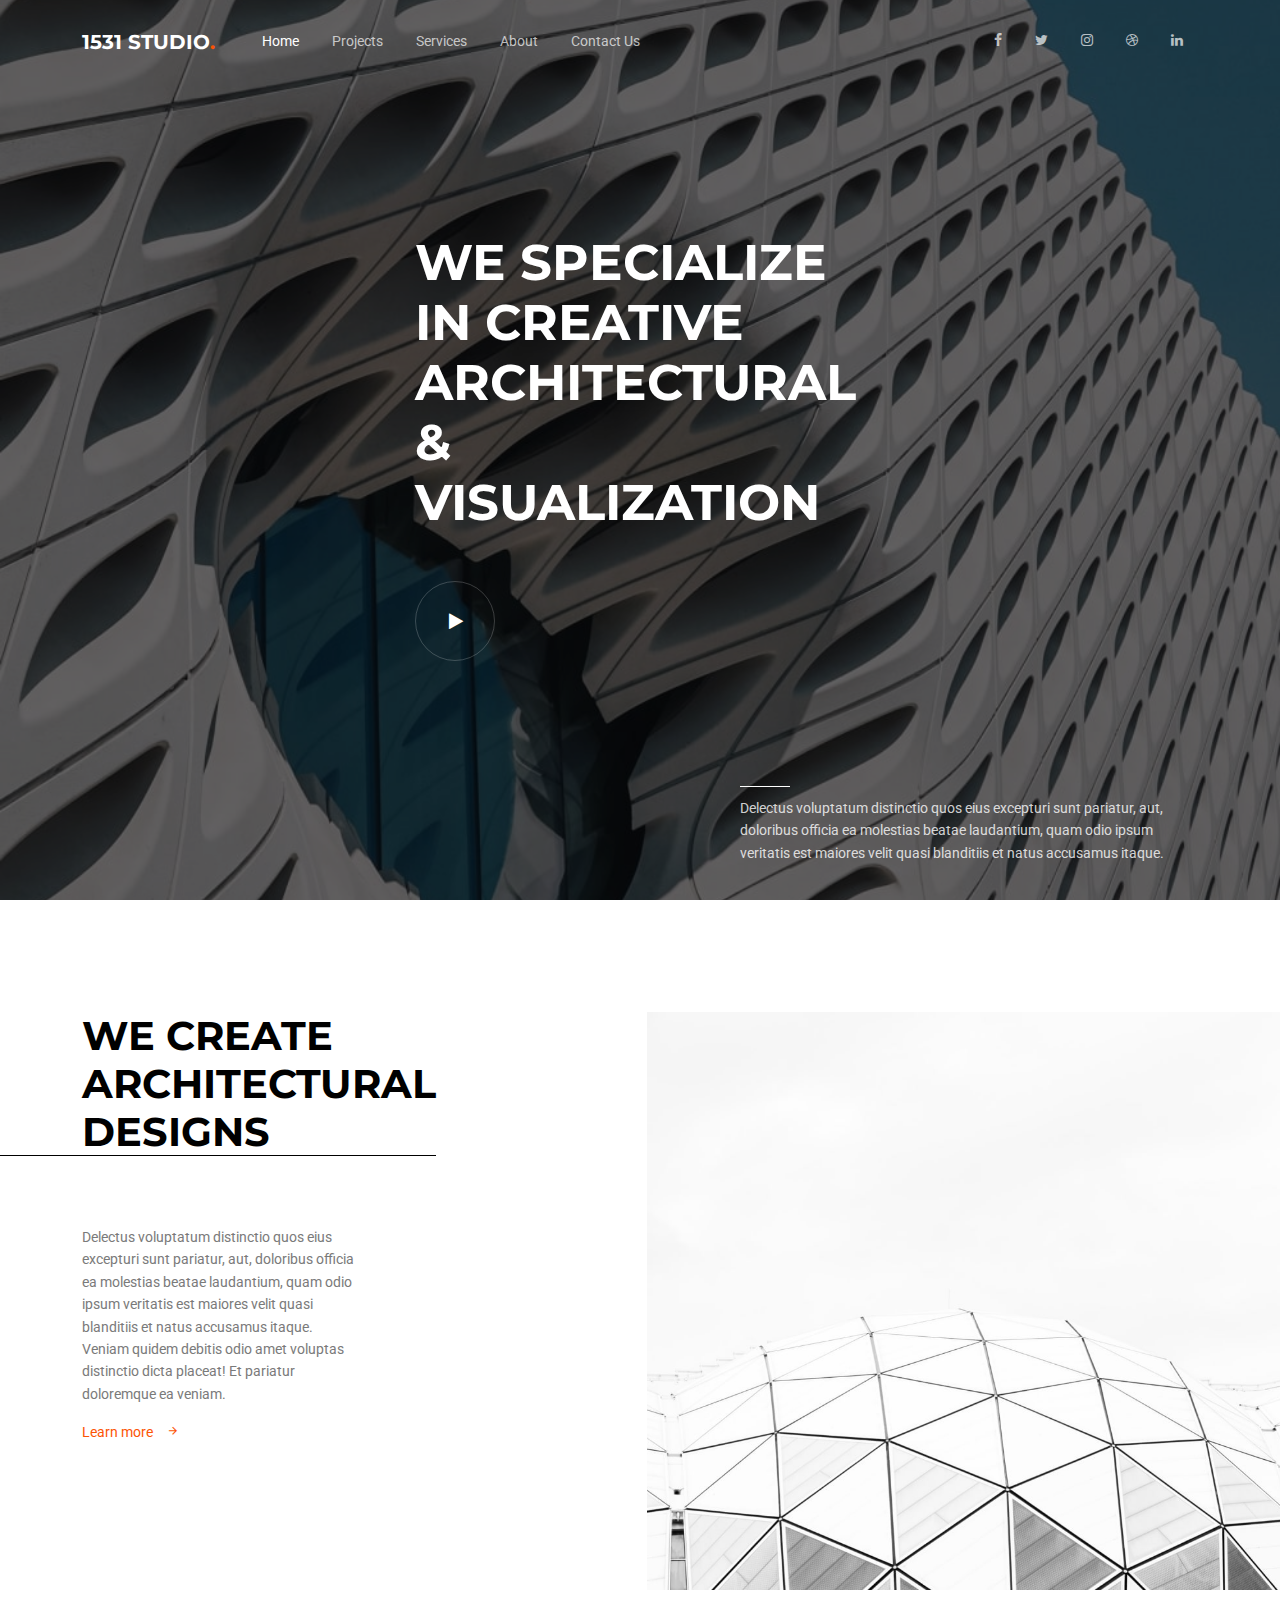
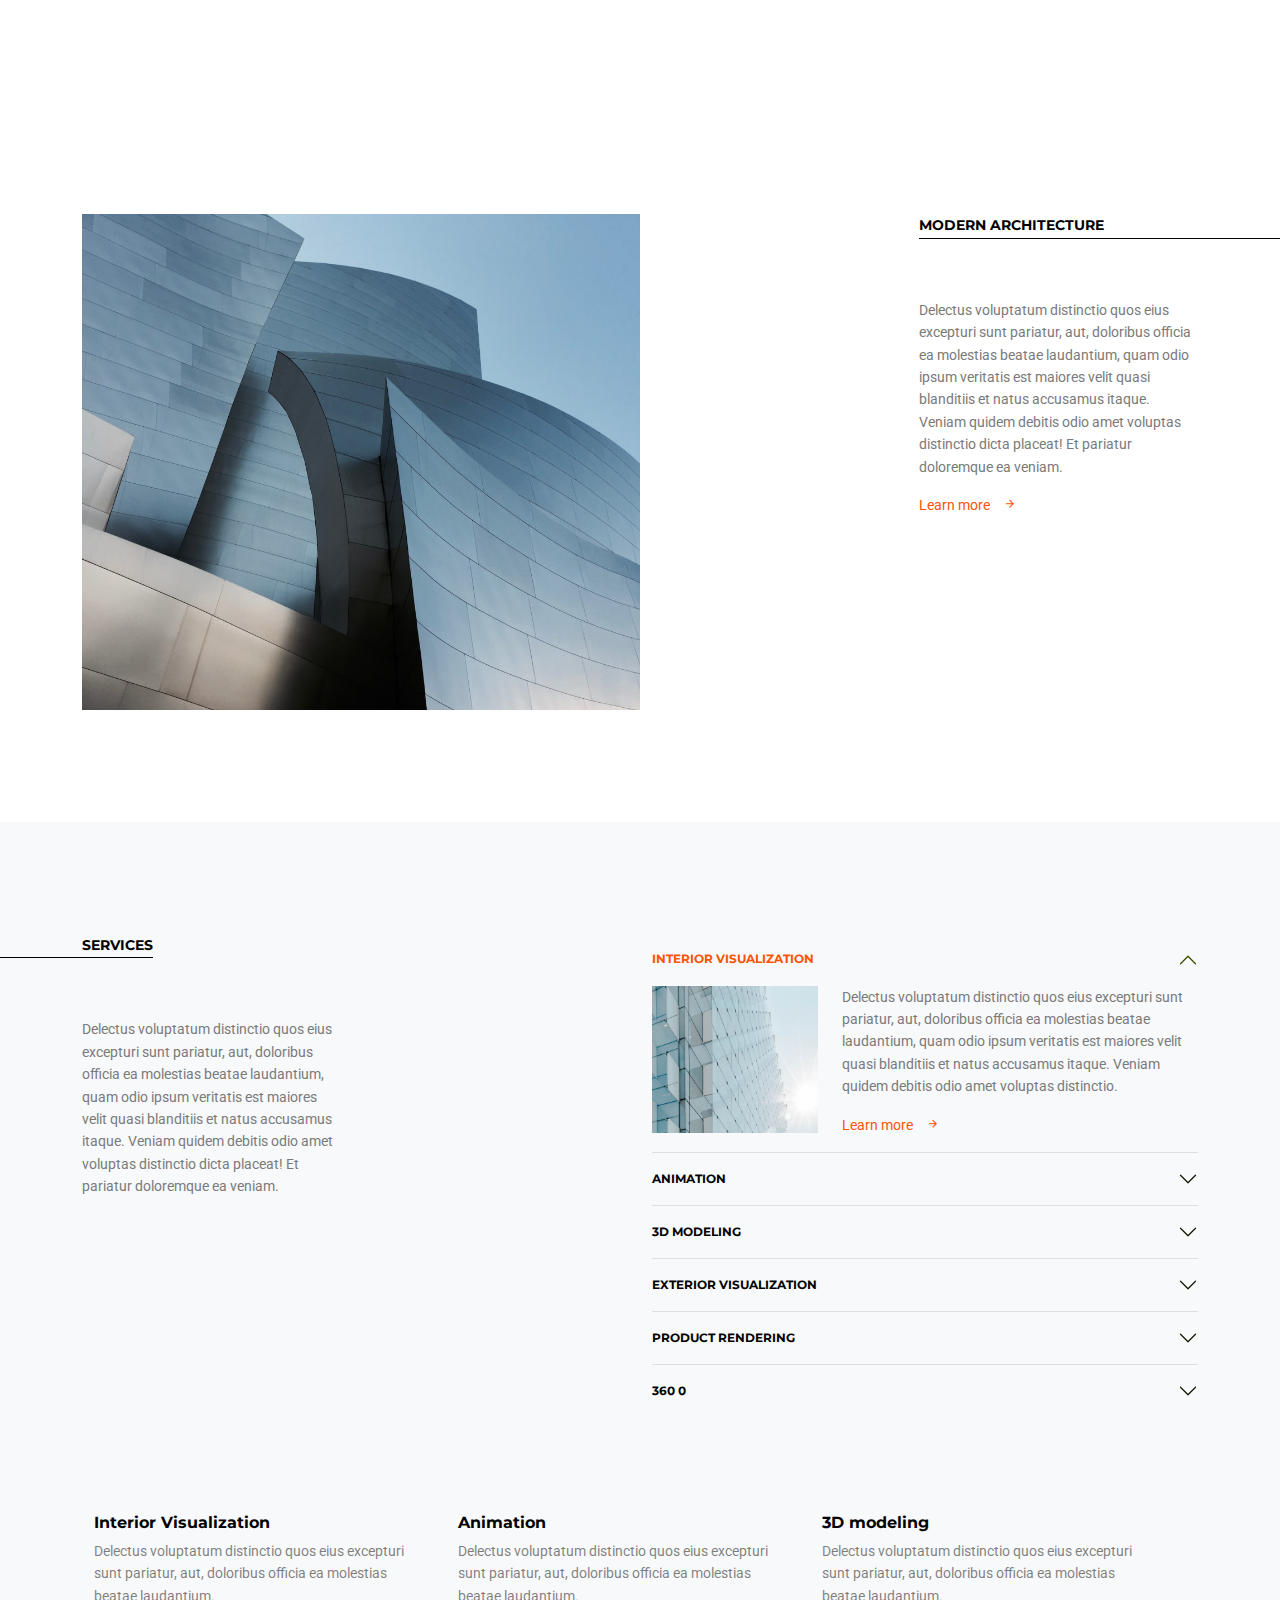
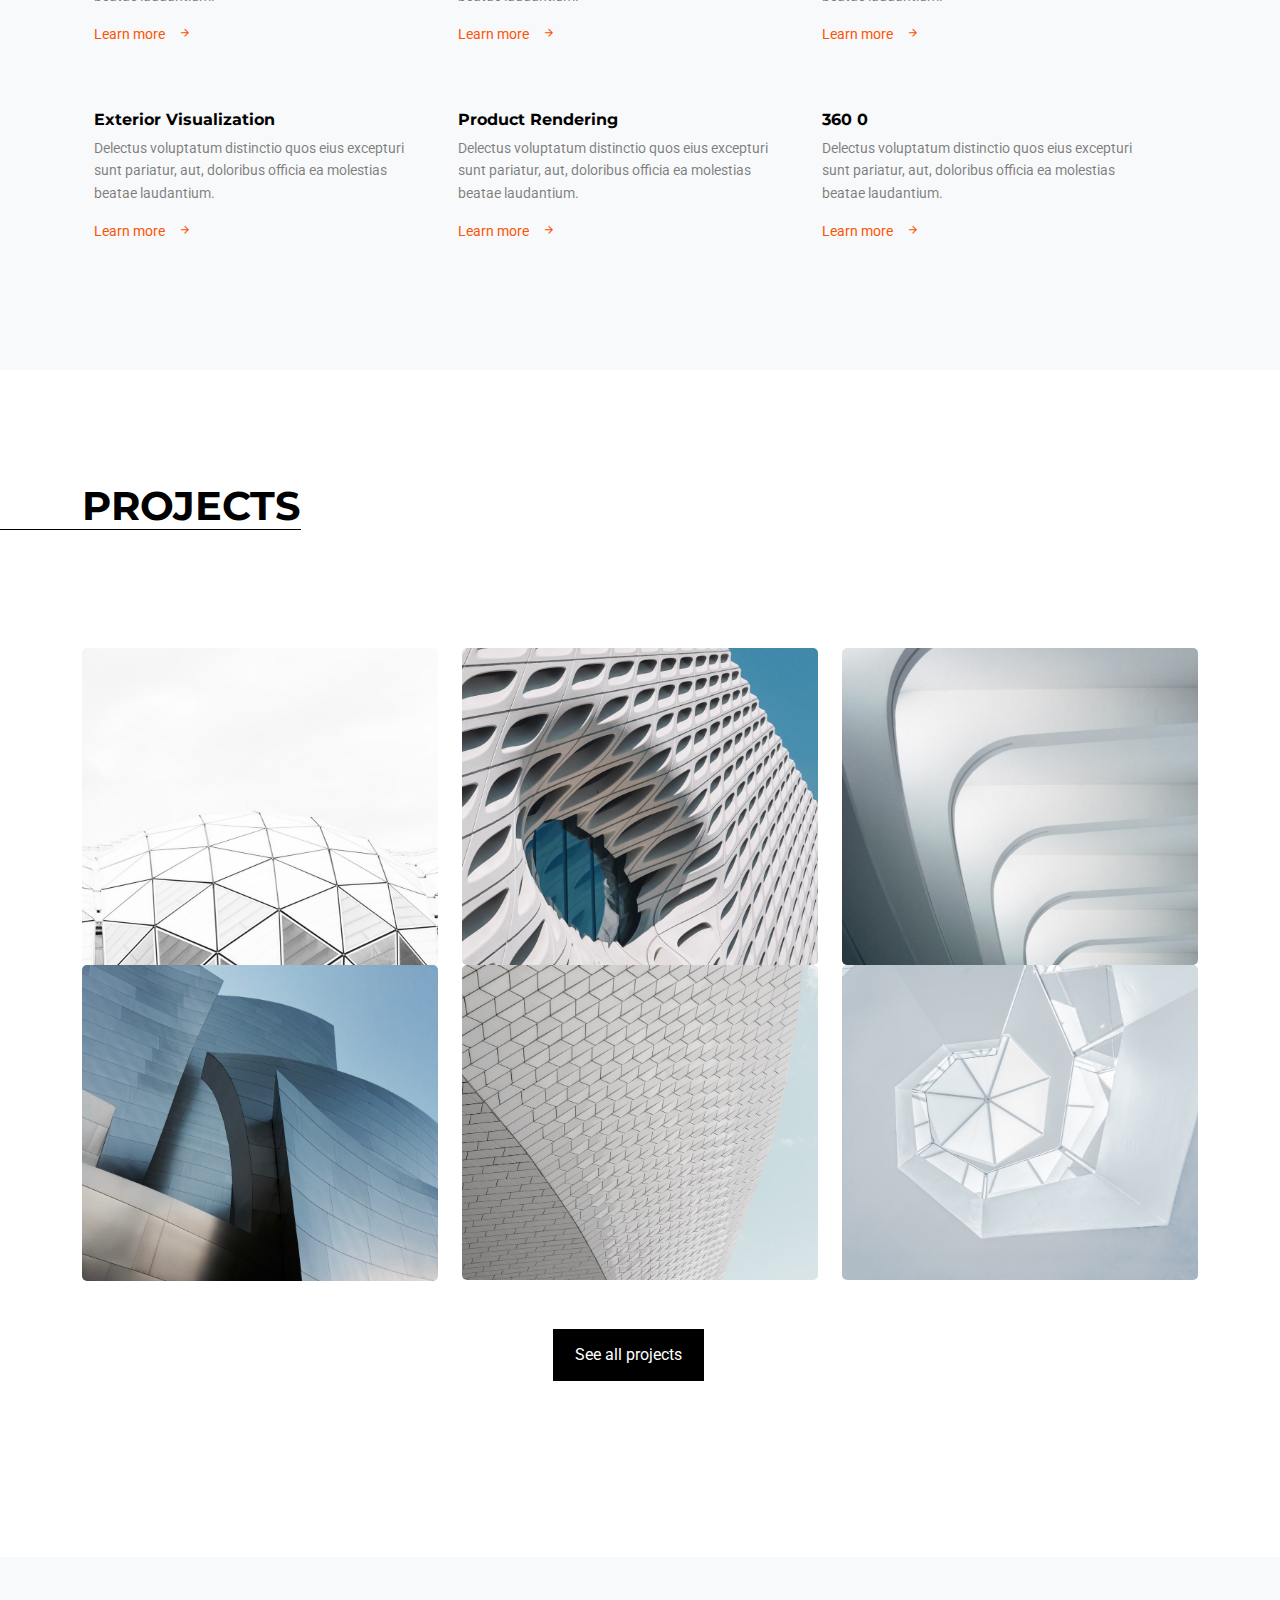
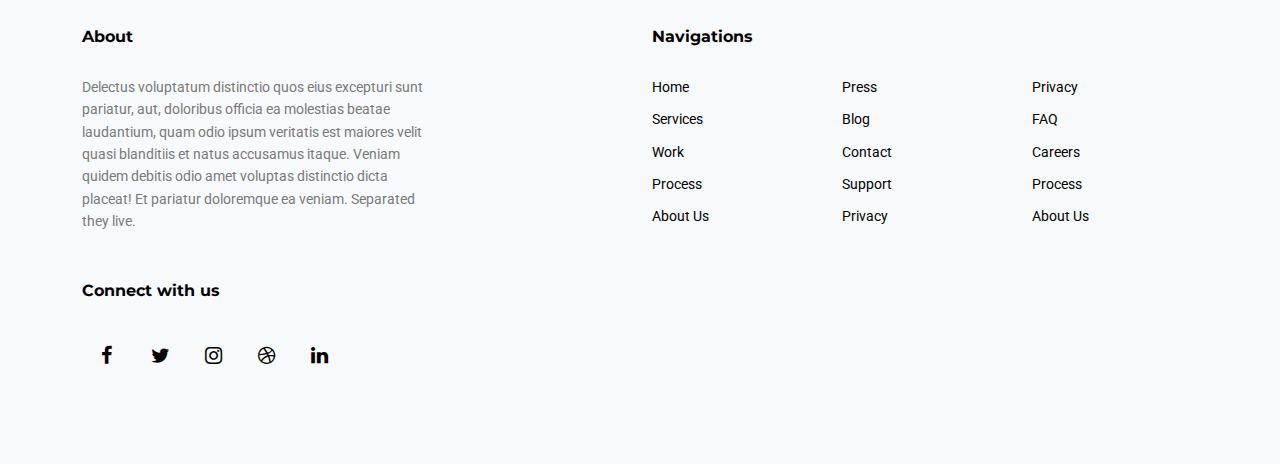
==== commit 9383b0ca: "update" ====
--- a/index.html
+++ b/index.html
@@ -5,11 +5,12 @@
 	<meta charset="utf-8">
 	<meta name="viewport" content="width=device-width, initial-scale=1">
 	
-	<meta name="author" content="Untree.co">
+
 	<link rel="shortcut icon" href="favicon.png">
 
 	<meta name="description" content="" />
-	<meta name="keywords" content="bootstrap, bootstrap5" />
+	<meta name="keywords" content="1531, 1531 studio, 1531studio, 1531 Da nang, 1531 Architecture, Architecture Da Nang, kien truc da nang" />
+
 
 	<link rel="preconnect" href="https://fonts.gstatic.com">
 	<link href="https://fonts.googleapis.com/css2?family=Montserrat:wght@400;700&family=Roboto&display=swap" rel="stylesheet">
@@ -21,7 +22,7 @@
 	<link rel="stylesheet" href="css/glightbox.min.css">
 	<link rel="stylesheet" href="css/style.css">
 
-	<title>Archiark &mdash; Free Bootstrap 5 Website Template by Untree.co</title>
+	<title>1531 STUDIO.</title>
 </head>
 <body>
 
@@ -37,25 +38,11 @@
 	<nav class="site-nav">
 		<div class="container">
 			<div class="site-navigation">
-				<a href="index.html" class="logo m-0 float-start">Archiark<span class="text-primary">.</span> </a>
+				<a href="index.html" class="logo m-0 float-start">1531 STUDIO<span class="text-primary">.</span> </a>
 
 				<ul class="js-clone-nav d-none d-lg-inline-block text-start site-menu float-start">
 					<li class="active"><a href="index.html">Home</a></li>
-					<li class="has-children">
-						<a href="projects.html">Projects</a>
-						<ul class="dropdown">
-							<li><a href="#">Commercial Building</a></li>
-							<li><a href="#">Cultural Lifestyle</a></li>
-							<li class="has-children">
-								<a href="#">Dropdown</a>
-								<ul class="dropdown">
-									<li><a href="#">Sub Menu One</a></li>
-									<li><a href="#">Sub Menu Two</a></li>
-									<li><a href="#">Sub Menu Three</a></li>
-								</ul>
-							</li>
-						</ul>
-					</li>
+					<li><a href="projects.html">Projects</a></li>
 					<li><a href="services.html">Services</a></li>
 					<li><a href="about.html">About</a></li>
 					<li><a href="contact.html">Contact Us</a></li>
@@ -67,7 +54,11 @@
 					<span></span>
 				</a>
 				<ul class="site-menu float-end d-none d-md-block">
-					<li><a href="#" class="d-flex align-items-center text-white h2 fw-bold"><span class="icon-phone me-2"></span> <span>+ 2 292 4392 327</span></a></li>
+					<li><a href="#"><span class="icon-facebook"></span></a></li>
+					<li><a href="#"><span class="icon-twitter"></span></a></li>
+					<li><a href="#"><span class="icon-instagram"></span></a></li>
+					<li><a href="#"><span class="icon-dribbble"></span></a></li>
+					<li><a href="#"><span class="icon-linkedin"></span></a></li>
 				</ul>
 
 			</div>
@@ -78,7 +69,7 @@
 		<div class="container">
 			<div class="row align-items-center">
 				<div class="col-lg-5 mx-auto">
-					<h1 class="mb-5"><span>We love</span> <span class="d-block">architecture</span> <span class="d-block">& interior design</span></h1>
+					<h1 class="mb-5"><span>We specialize in creative architectural & visualization</span> </h1>
 
 					<div class="play-vid">
 						<a href="https://www.youtube.com/watch?v=mwtbEGNABWU" class="play glightbox">
@@ -140,7 +131,7 @@
 						<div class="accordion-item">
 							<h2 class="accordion-header" id="flush-headingOne">
 								<button class="accordion-button" type="button" data-bs-toggle="collapse" data-bs-target="#flush-collapseOne" aria-expanded="true" aria-controls="flush-collapseOne">
-									Interior Design
+									Interior Visualization
 								</button>
 							</h2>
 							<div id="flush-collapseOne" class="accordion-collapse collapse show" aria-labelledby="flush-headingOne" data-bs-parent="#accordionFlushExample">
@@ -161,7 +152,7 @@
 						<div class="accordion-item">
 							<h2 class="accordion-header" id="flush-headingTwo">
 								<button class="accordion-button collapsed" type="button" data-bs-toggle="collapse" data-bs-target="#flush-collapseTwo" aria-expanded="false" aria-controls="flush-collapseTwo">
-									Landscape Design
+									Animation
 								</button>
 							</h2>
 							<div id="flush-collapseTwo" class="accordion-collapse collapse" aria-labelledby="flush-headingTwo" data-bs-parent="#accordionFlushExample">
@@ -181,7 +172,7 @@
 						<div class="accordion-item">
 							<h2 class="accordion-header" id="flush-headingThree">
 								<button class="accordion-button collapsed" type="button" data-bs-toggle="collapse" data-bs-target="#flush-collapseThree" aria-expanded="false" aria-controls="flush-collapseThree">
-									Engineering Plan
+									3D modeling
 								</button>
 							</h2>
 							<div id="flush-collapseThree" class="accordion-collapse collapse" aria-labelledby="flush-headingThree" data-bs-parent="#accordionFlushExample">
@@ -198,11 +189,10 @@
 								</div>
 							</div>
 						</div>
-
 						<div class="accordion-item">
 							<h2 class="accordion-header" id="flush-headingFour">
 								<button class="accordion-button collapsed" type="button" data-bs-toggle="collapse" data-bs-target="#flush-collapseFour" aria-expanded="false" aria-controls="flush-collapseFour">
-									Architecture Design
+									Exterior Visualization
 								</button>
 							</h2>
 							<div id="flush-collapseFour" class="accordion-collapse collapse" aria-labelledby="flush-headingFour" data-bs-parent="#accordionFlushExample">
@@ -219,26 +209,133 @@
 								</div>
 							</div>
 						</div>
-
-					</div>
-				</div>
-			</div>
-		</div>
-	</div>
-
-
+						<div class="accordion-item">
+							<h2 class="accordion-header" id="flush-headingFive">
+								<button class="accordion-button collapsed" type="button" data-bs-toggle="collapse" data-bs-target="#flush-collapseFive" aria-expanded="false" aria-controls="flush-collapseFive">
+									Product Rendering
+								</button>
+							</h2>
+							<div id="flush-collapseFive" class="accordion-collapse collapse" aria-labelledby="flush-headingFive" data-bs-parent="#accordionFlushExample">
+								<div class="accordion-body">
+									<div class="row justify-content-between">
+										<div class="col-md-4">
+											<img src="images/img_4.jpg" alt="Image" class="img-fluid">
+										</div>
+										<div class="col-md-8">
+											<p>Delectus voluptatum distinctio quos eius excepturi sunt pariatur, aut, doloribus officia ea molestias beatae laudantium, quam odio ipsum veritatis est maiores velit quasi blanditiis et natus accusamus itaque. Veniam quidem debitis odio amet voluptas distinctio.</p>
+											<a href="#" class="more-2">Learn more <span class="icon-arrow_forward"></span></a>
+										</div>
+									</div>
+								</div>
+							</div>
+						</div>
+						<div class="accordion-item">
+							<h2 class="accordion-header" id="flush-headingSix">
+								<button class="accordion-button collapsed" type="button" data-bs-toggle="collapse" data-bs-target="#flush-collapseSix" aria-expanded="false" aria-controls="flush-collapseSix">
+									360 0
+								</button>
+							</h2>
+							<div id="flush-collapseSix" class="accordion-collapse collapse" aria-labelledby="flush-headingSix" data-bs-parent="#accordionFlushExample">
+								<div class="accordion-body">
+									<div class="row justify-content-between">
+										<div class="col-md-4">
+											<img src="images/img_4.jpg" alt="Image" class="img-fluid">
+										</div>
+										<div class="col-md-8">
+											<p>Delectus voluptatum distinctio quos eius excepturi sunt pariatur, aut, doloribus officia ea molestias beatae laudantium, quam odio ipsum veritatis est maiores velit quasi blanditiis et natus accusamus itaque. Veniam quidem debitis odio amet voluptas distinctio.</p>
+											<a href="#" class="more-2">Learn more <span class="icon-arrow_forward"></span></a>
+										</div>
+									</div>
+								</div>
+							</div>
+						</div>
+					</div>
+				</div>
+				<div class="row g-5">
+					<div class="col-lg-4">
+						<div class="d-flex custom-card">
+							<div class="text">
+								<h3 class="h6 fw-bold text-black">Interior Visualization</h3>
+								<p class="text-black-50">Delectus voluptatum distinctio quos eius excepturi sunt
+									pariatur, aut, doloribus officia ea molestias beatae laudantium.</p>
+								<p>
+									<a href="#" class="more-2">Learn more <span class="icon-arrow_forward"></span></a>
+								</p>
+							</div>
+						</div>
+					</div>
+					<div class="col-lg-4">
+						<div class="d-flex custom-card">
+							<div class="text">
+								<h3 class="h6 fw-bold text-black">Animation</h3>
+								<p class="text-black-50">Delectus voluptatum distinctio quos eius excepturi sunt
+									pariatur, aut, doloribus officia ea molestias beatae laudantium.</p>
+								<p>
+									<a href="#" class="more-2">Learn more <span class="icon-arrow_forward"></span></a>
+								</p>
+							</div>
+						</div>
+					</div>
+					<div class="col-lg-4">
+						<div class="d-flex custom-card">
+							<div class="text">
+								<h3 class="h6 fw-bold text-black">3D modeling</h3>
+								<p class="text-black-50">Delectus voluptatum distinctio quos eius excepturi sunt
+									pariatur, aut, doloribus officia ea molestias beatae laudantium.</p>
+								<p>
+									<a href="#" class="more-2">Learn more <span class="icon-arrow_forward"></span></a>
+								</p>
+							</div>
+						</div>
+					</div>
+					<div class="col-lg-4">
+						<div class="d-flex custom-card">
+							<div class="text">
+								<h3 class="h6 fw-bold text-black">Exterior Visualization</h3>
+								<p class="text-black-50">Delectus voluptatum distinctio quos eius excepturi sunt
+									pariatur, aut, doloribus officia ea molestias beatae laudantium.</p>
+								<p>
+									<a href="#" class="more-2">Learn more <span class="icon-arrow_forward"></span></a>
+								</p>
+							</div>
+						</div>
+					</div>
+					<div class="col-lg-4">
+						<div class="d-flex custom-card">
+							<div class="text">
+								<h3 class="h6 fw-bold text-black">Product Rendering</h3>
+								<p class="text-black-50">Delectus voluptatum distinctio quos eius excepturi sunt
+									pariatur, aut, doloribus officia ea molestias beatae laudantium.</p>
+								<p>
+									<a href="#" class="more-2">Learn more <span class="icon-arrow_forward"></span></a>
+								</p>
+							</div>
+						</div>
+					</div>
+					<div class="col-lg-4">
+						<div class="d-flex custom-card">
+							<div class="text">
+								<h3 class="h6 fw-bold text-black">360 0</h3>
+								<p class="text-black-50">Delectus voluptatum distinctio quos eius excepturi sunt
+									pariatur, aut, doloribus officia ea molestias beatae laudantium.</p>
+								<p>
+									<a href="#" class="more-2">Learn more <span class="icon-arrow_forward"></span></a>
+								</p>
+							</div>
+						</div>
+					</div>
+				</div>
+			</div>
+		</div>
+	</div>
 	<div class="section sec-5">
 		<div class="container">
 			<div class="row mb-5">
 				<div class="col-lg-6">
 					<h2 class="heading">Projects</h2>
 				</div>
-				<div class="col-lg-4">
-					<p>Delectus voluptatum distinctio quos eius excepturi sunt pariatur, aut, doloribus officia ea molestias beatae laudantium, quam odio ipsum veritatis est maiores velit quasi blanditiis et natus accusamus itaque.</p>
-				</div>
-			</div>
-
-			<div class="row g-4">
+			</div>
+			<div class="row mb-5">
 				<div class="col-xs-12 col-sm-6 col-md-6 col-lg-4">
 					<div class="single-portfolio">
 						<a href="project-single.html">
@@ -314,242 +411,8 @@
 			</div>
 		</div>
 	</div>
-
-
-
-	<div class="sec-4 section bg-light">
-
-		<div class="text-center mb-5">
-			<h2 class="heading mb-5 text-center">Testimonial</h2>
-		</div>
-		<div class="testimonial-slide-center-wrap" data-aos="fade-up" data-aos-delay="100">
-
-			<div id="testimonial-nav">
-				<span class="prev" data-controls="prev"><span class="icon-chevron-left"></span></span>
-
-				<span class="next" data-controls="next"><span class="icon-chevron-right"></span></span>
-			</div>
-
-			<div class="testimonial-slide-center testimonial-center" id="testimonial-center">
-
-				<div class="item">
-					<div class="testimonial-item">
-						<div  class="testimonial-item-inner">
-							<div class="testimonial-author mb-5">
-								<img src="images/person_2.jpg" alt="Image" class="img-fluid">
-								<strong class="d-block">James Campbell</strong>
-								<span>CEO, Co-Founder</span>
-							</div>
-							<blockquote>
-								Delectus voluptatum distinctio quos eius excepturi sunt pariatur, aut, doloribus officia ea molestias beatae laudantium, quam odio ipsum veritatis est maiores velit quasi blanditiis et natus accusamus itaque. Veniam quidem debitis odio amet voluptas distinctio dicta placeat! Et pariatur doloremque ea veniam.
-							</blockquote>
-
-						</div>
-					</div>
-				</div>
-
-				<div class="item">
-					<div class="testimonial-item">
-						<div  class="testimonial-item-inner">
-							<div class="testimonial-author mb-5">
-								<img src="images/person_1.jpg" alt="Image" class="img-fluid">
-								<strong class="d-block">James Campbell</strong>
-								<span>CEO, Co-Founder</span>
-							</div>
-							<blockquote>
-								Delectus voluptatum distinctio quos eius excepturi sunt pariatur, aut, doloribus officia ea molestias beatae laudantium, quam odio ipsum veritatis est maiores velit quasi blanditiis et natus accusamus itaque. Veniam quidem debitis odio amet voluptas distinctio dicta placeat! Et pariatur doloremque ea veniam.
-							</blockquote>
-
-						</div>
-					</div>
-				</div>
-
-				<div class="item">
-					<div class="testimonial-item">
-						<div  class="testimonial-item-inner">
-							<div class="testimonial-author mb-5">
-								<img src="images/person_3.jpg" alt="Image" class="img-fluid">
-								<strong class="d-block">James Campbell</strong>
-								<span>CEO, Co-Founder</span>
-							</div>
-							<blockquote>
-								Delectus voluptatum distinctio quos eius excepturi sunt pariatur, aut, doloribus officia ea molestias beatae laudantium, quam odio ipsum veritatis est maiores velit quasi blanditiis et natus accusamus itaque. Veniam quidem debitis odio amet voluptas distinctio dicta placeat! Et pariatur doloremque ea veniam.
-							</blockquote>
-
-						</div>
-					</div>
-				</div>
-
-				<div class="item">
-					<div class="testimonial-item">
-						<div  class="testimonial-item-inner">
-							<div class="testimonial-author mb-5">
-								<img src="images/person_4.jpg" alt="Image" class="img-fluid">
-								<strong class="d-block">James Campbell</strong>
-								<span>CEO, Co-Founder</span>
-							</div>
-							<blockquote>
-								Delectus voluptatum distinctio quos eius excepturi sunt pariatur, aut, doloribus officia ea molestias beatae laudantium, quam odio ipsum veritatis est maiores velit quasi blanditiis et natus accusamus itaque. Veniam quidem debitis odio amet voluptas distinctio dicta placeat! Et pariatur doloremque ea veniam.
-							</blockquote>
-
-						</div>
-					</div>
-				</div>
-
-
-				<div class="item">
-					<div class="testimonial-item">
-						<div  class="testimonial-item-inner">
-							<div class="testimonial-author mb-5">
-								<img src="images/person_5.jpg" alt="Image" class="img-fluid">
-								<strong class="d-block">James Campbell</strong>
-								<span>CEO, Co-Founder</span>
-							</div>
-							<blockquote>
-								Delectus voluptatum distinctio quos eius excepturi sunt pariatur, aut, doloribus officia ea molestias beatae laudantium, quam odio ipsum veritatis est maiores velit quasi blanditiis et natus accusamus itaque. Veniam quidem debitis odio amet voluptas distinctio dicta placeat! Et pariatur doloremque ea veniam.
-							</blockquote>
-
-						</div>
-					</div>
-				</div>
-
-				<div class="item">
-					<div class="testimonial-item">
-						<div  class="testimonial-item-inner">
-							<div class="testimonial-author mb-5">
-								<img src="images/person_2.jpg" alt="Image" class="img-fluid">
-								<strong class="d-block">James Campbell</strong>
-								<span>CEO, Co-Founder</span>
-							</div>
-							<blockquote>
-								Delectus voluptatum distinctio quos eius excepturi sunt pariatur, aut, doloribus officia ea molestias beatae laudantium, quam odio ipsum veritatis est maiores velit quasi blanditiis et natus accusamus itaque. Veniam quidem debitis odio amet voluptas distinctio dicta placeat! Et pariatur doloremque ea veniam.
-							</blockquote>
-
-						</div>
-					</div>
-				</div>
-				<div class="item">
-					<div class="testimonial-item">
-						<div  class="testimonial-item-inner">
-							<div class="testimonial-author mb-5">
-								<img src="images/person_3.jpg" alt="Image" class="img-fluid">
-								<strong class="d-block">James Campbell</strong>
-								<span>CEO, Co-Founder</span>
-							</div>
-							<blockquote>
-								Delectus voluptatum distinctio quos eius excepturi sunt pariatur, aut, doloribus officia ea molestias beatae laudantium, quam odio ipsum veritatis est maiores velit quasi blanditiis et natus accusamus itaque. Veniam quidem debitis odio amet voluptas distinctio dicta placeat! Et pariatur doloremque ea veniam.
-							</blockquote>
-
-						</div>
-					</div>
-				</div>
-
-				<div class="item">
-					<div class="testimonial-item">
-						<div  class="testimonial-item-inner">
-							<div class="testimonial-author mb-5">
-								<img src="images/person_4.jpg" alt="Image" class="img-fluid">
-								<strong class="d-block">James Campbell</strong>
-								<span>CEO, Co-Founder</span>
-							</div>
-							<blockquote>
-								Delectus voluptatum distinctio quos eius excepturi sunt pariatur, aut, doloribus officia ea molestias beatae laudantium, quam odio ipsum veritatis est maiores velit quasi blanditiis et natus accusamus itaque. Veniam quidem debitis odio amet voluptas distinctio dicta placeat! Et pariatur doloremque ea veniam.
-							</blockquote>
-
-						</div>
-					</div>
-				</div>
-
-				<div class="item">
-					<div class="testimonial-item">
-						<div  class="testimonial-item-inner">
-							<div class="testimonial-author mb-5">
-								<img src="images/person_1.jpg" alt="Image" class="img-fluid">
-								<strong class="d-block">James Campbell</strong>
-								<span>CEO, Co-Founder</span>
-							</div>
-							<blockquote>
-								Delectus voluptatum distinctio quos eius excepturi sunt pariatur, aut, doloribus officia ea molestias beatae laudantium, quam odio ipsum veritatis est maiores velit quasi blanditiis et natus accusamus itaque. Veniam quidem debitis odio amet voluptas distinctio dicta placeat! Et pariatur doloremque ea veniam.
-							</blockquote>
-
-						</div>
-					</div>
-				</div>
-			</div>
-
-		</div>
-	</div>
-
-
-	<div class="section sec-news">
-		<div class="container">
-			<div class="row mb-5">
-				<div class="col-lg-6">
-					<h2 class="heading">News</h2>
-				</div>
-				<div class="col-lg-6">
-					<p>Delectus voluptatum distinctio quos eius excepturi sunt pariatur, aut, doloribus officia ea molestias beatae laudantium, quam odio ipsum veritatis est maiores velit quasi blanditiis et natus accusamus itaque.</p>
-				</div>
-			</div>
-
-			<div class="row">
-				<div class="col-lg-4 col-md-6 mb-4">
-					<div class="post-entry-1 h-100">
-						<a href="single.html">
-							<img src="images/img_3.jpg" alt="Image"
-							class="img-fluid">
-						</a>
-						<div class="post-entry-1-contents">
-							<span class="meta d-inline-block mb-0">July 17, 2019 <span class="mx-2">by</span> <a href="#">Admin</a></span>
-							<h2 class="mb-3"><a href="single.html">How Awesome Stay connected</a></h2>
-							
-							<p>Far far away, behind the word mountains, far from the countries Vokalia and Consonantia, there live the blind texts.</p>
-							<p><a href="single.html">Read more</a></p>
-						</div>
-					</div>
-				</div>
-				<div class="col-lg-4 col-md-6 mb-4">
-					<div class="post-entry-1 h-100">
-						<a href="single.html">
-							<img src="images/img_4.jpg" alt="Image"
-							class="img-fluid">
-						</a>
-						<div class="post-entry-1-contents">
-
-							<span class="meta d-inline-block mb-0">July 17, 2019 <span class="mx-2">by</span> <a href="#">Admin</a></span>
-							<h2 class="mb-3"><a href="single.html">We Need Unlimitted People</a></h2>
-							<p>Far far away, behind the word mountains, far from the countries Vokalia and Consonantia, there live the blind texts.</p>
-							<p><a href="single.html">Read more</a></p>
-						</div>
-					</div>
-				</div>
-
-				<div class="col-lg-4 col-md-6 mb-4">
-					<div class="post-entry-1 h-100">
-						<a href="single.html">
-							<img src="images/img_5.jpg" alt="Image"
-							class="img-fluid">
-						</a>
-						<div class="post-entry-1-contents">
-
-							<span class="meta d-inline-block mb-0">July 17, 2019 <span class="mx-2">by</span> <a href="#">Admin</a></span>
-							<h2 class="mb-3"><a href="single.html">Important of getting a notifications</a></h2>
-							<p>Far far away, behind the word mountains, far from the countries Vokalia and Consonantia, there live the blind texts.</p>
-							<p><a href="single.html">Read more</a></p>
-						</div>
-					</div>
-				</div>
-			</div>
-		</div>
-	</div>
-
-
-
-	
-
 	<div class="site-footer bg-light">
 		<div class="container">
-
 			<div class="row justify-content-between">
 				<div class="col-lg-4">
 					<div class="widget">
